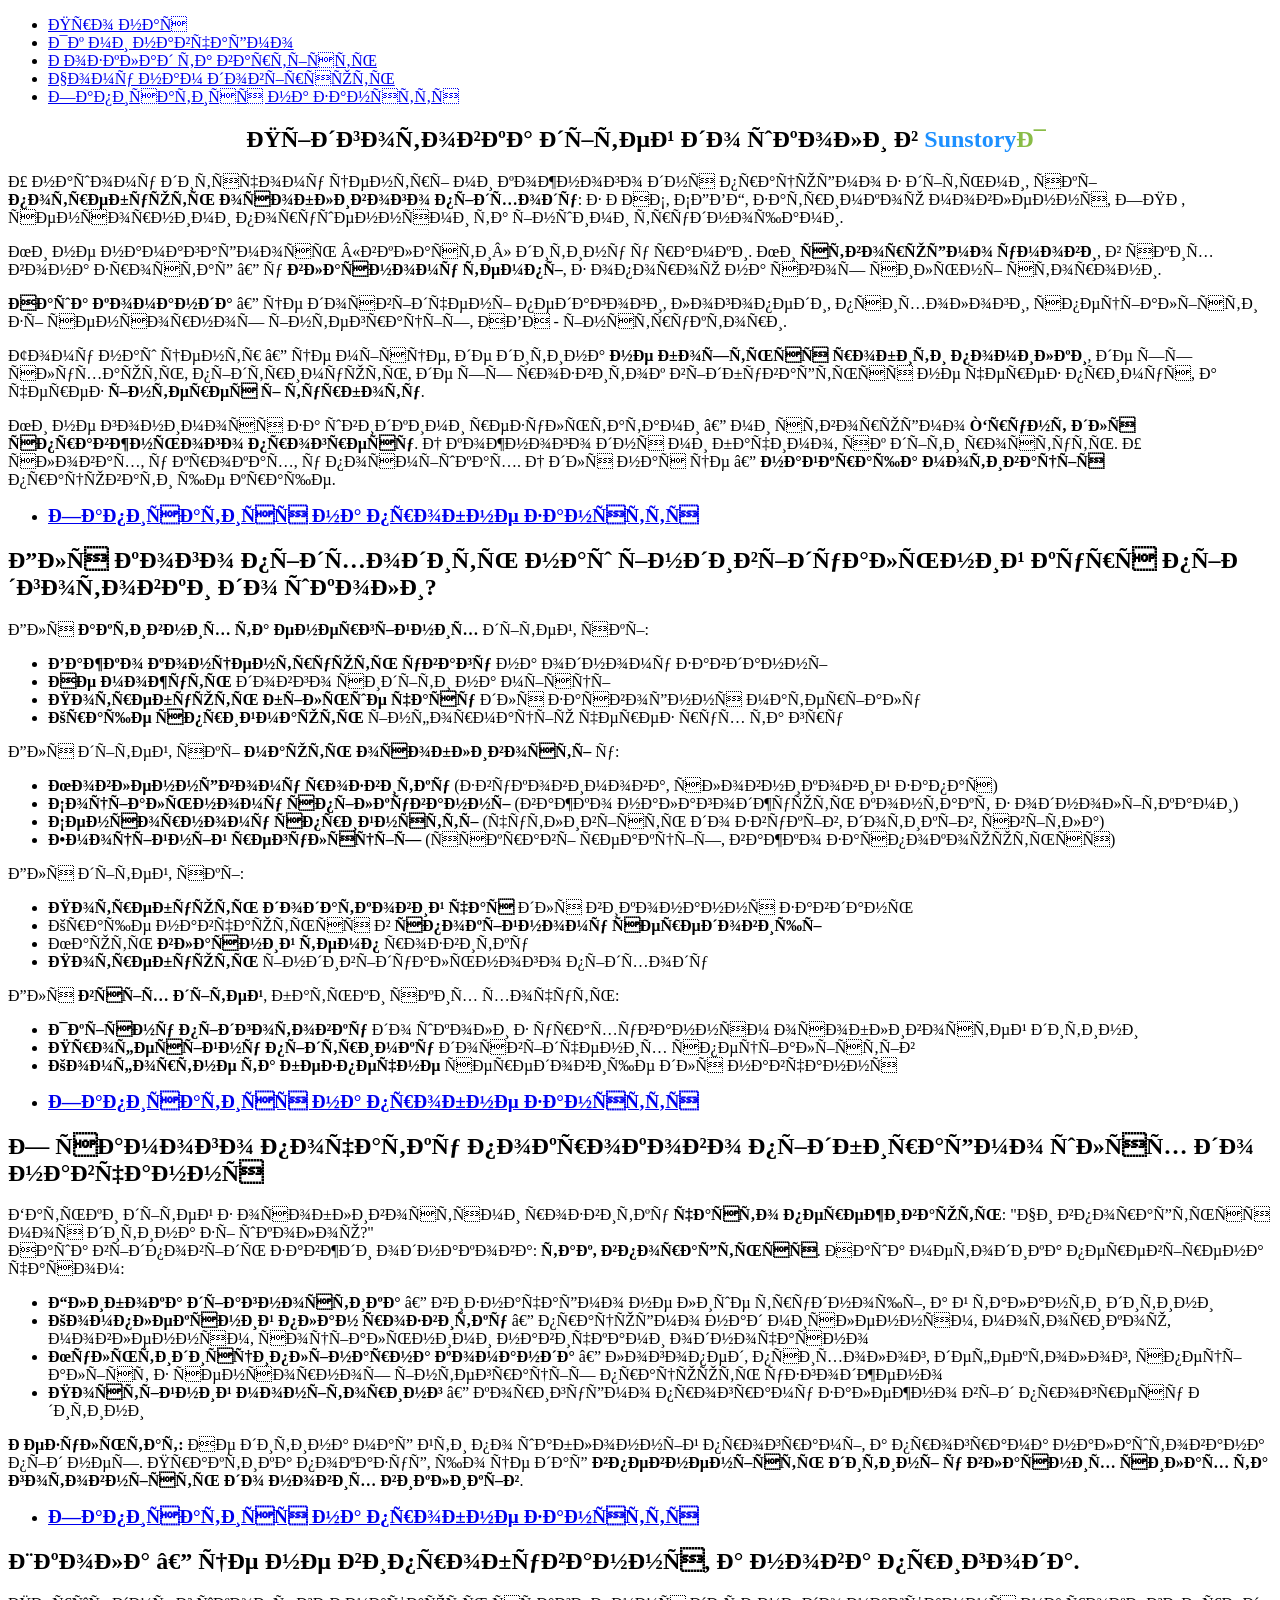
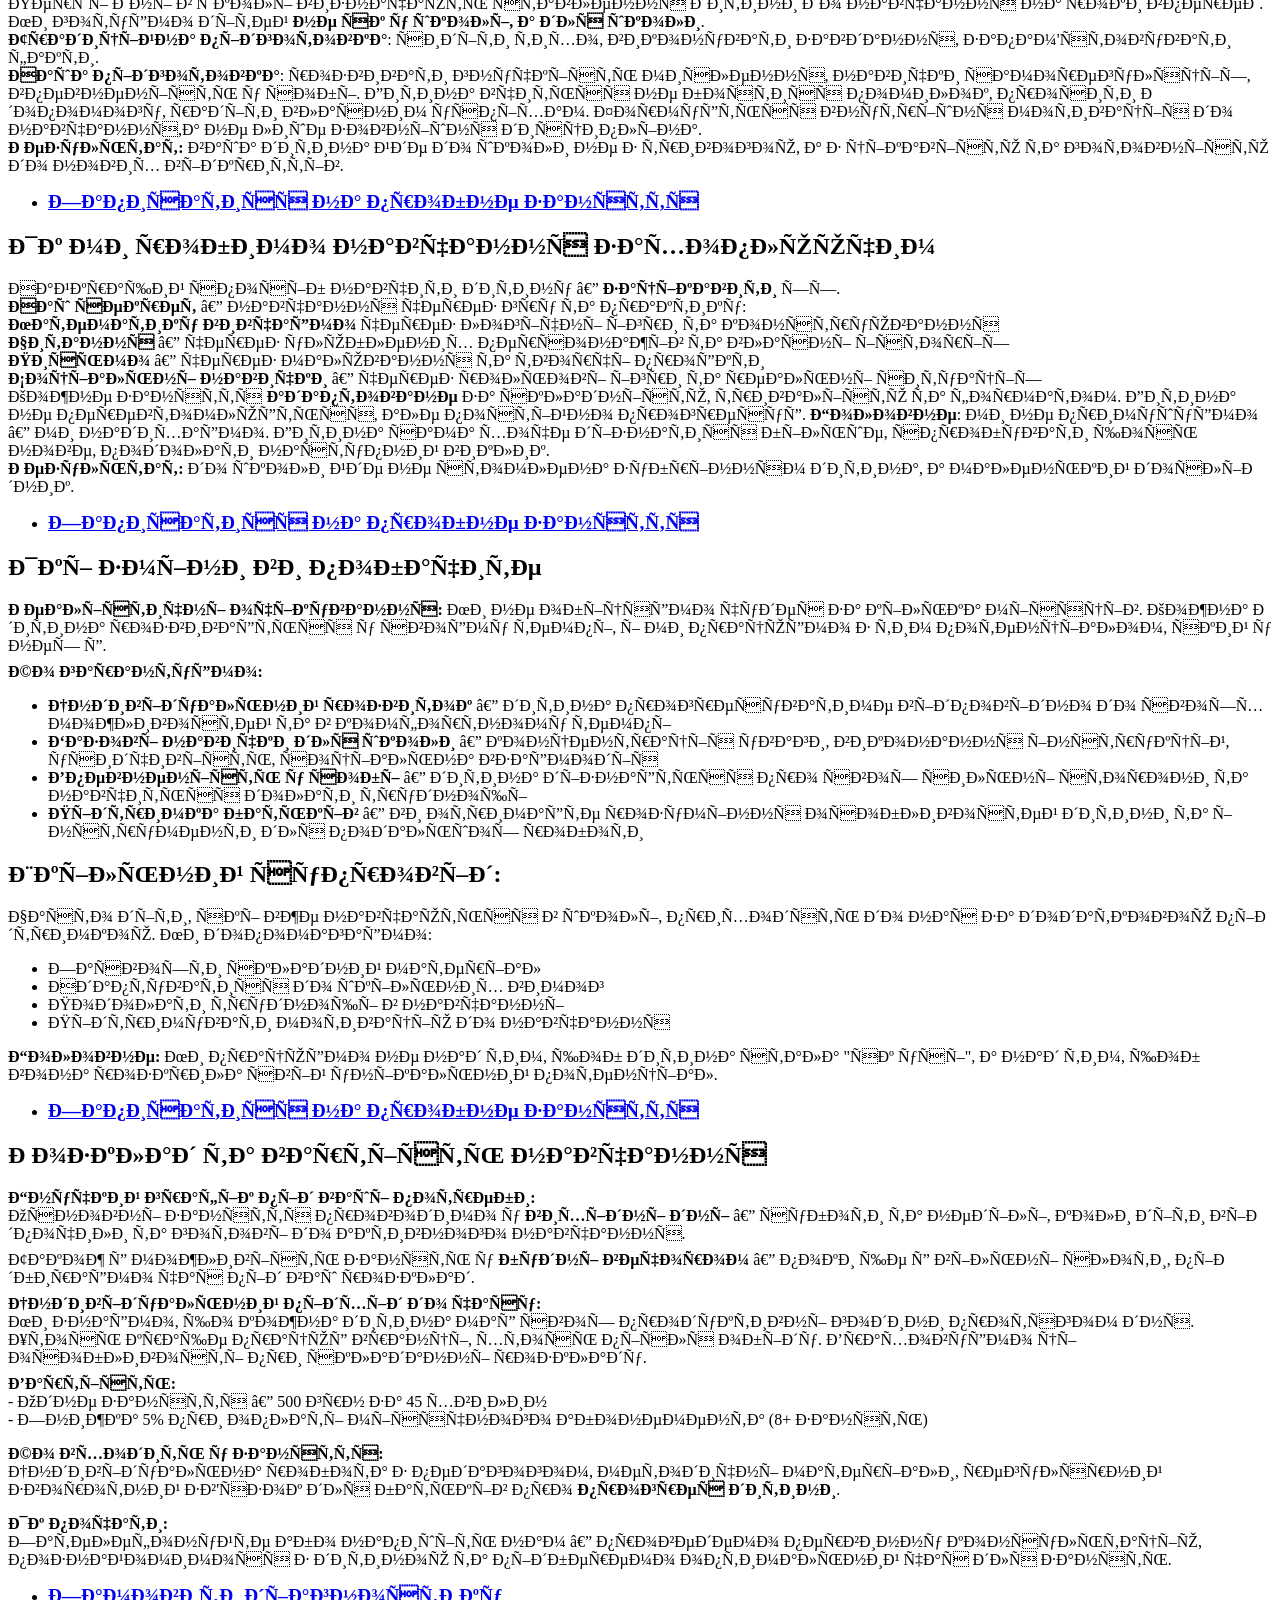
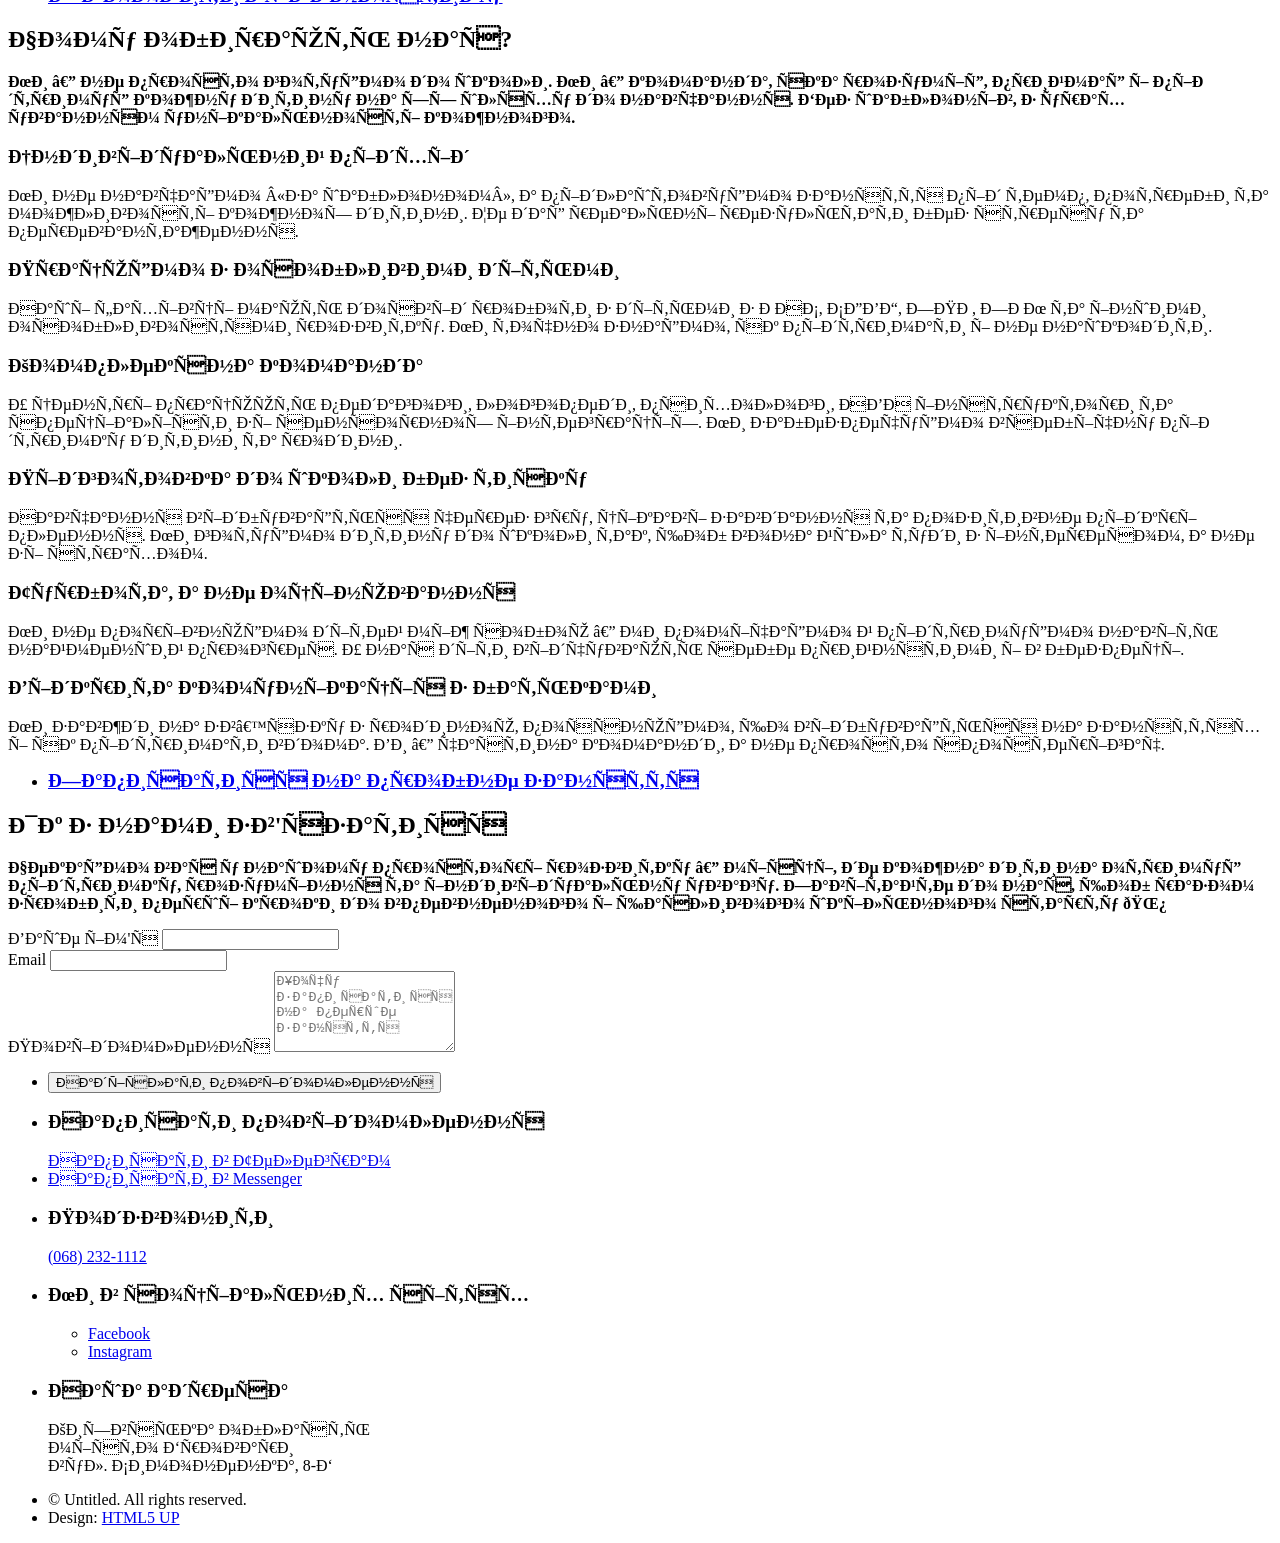
==== index.html @ a6c10669 "fix mistakes with button descr" ====
<!DOCTYPE HTML>
<!--
	Hyperspace by HTML5 UP
	html5up.net | @ajlkn
	Free for personal and commercial use under the CCA 3.0 license (html5up.net/license)
-->
<html lang="uk">
<!-- Meta Pixel Code -->
<script>
	!function (f, b, e, v, n, t, s) {
		if (f.fbq) return; n = f.fbq = function () {
			n.callMethod ?
				n.callMethod.apply(n, arguments) : n.queue.push(arguments)
		};
		if (!f._fbq) f._fbq = n; n.push = n; n.loaded = !0; n.version = '2.0';
		n.queue = []; t = b.createElement(e); t.async = !0;
		t.src = v; s = b.getElementsByTagName(e)[0];
		s.parentNode.insertBefore(t, s)
	}(window, document, 'script',
		'https://connect.facebook.net/en_US/fbevents.js');
	fbq('init', '692591963393295');
	fbq('track', 'PageView');
</script>
<noscript><img height="1" width="1" style="display:none"
		src="https://www.facebook.com/tr?id=692591963393295&ev=PageView&noscript=1" /></noscript>
<!-- End Meta Pixel Code -->

<head>
	<title>Підготовка до школи дітей з аутизмом в Броварах | Центр. Дитячий центр SunstoryЯ.</title>
	<meta charset="utf-8" />
	<meta name="viewport" content="width=device-width, initial-scale=1, user-scalable=no" />
	<meta name="facebook-domain-verification" content="6n9kugs1842g2v7ge57u28ul6voftm" />
	<meta name="google-site-verification" content="LkXhLECyDhfCwsTVkGlWOVCuEriMtrHVn7olurMsOeU" />
	<meta name="description"
		content="Підготовка до школи для дітей з РАС, СДВГ, ЗПР, ЗМР. Індивідуальний підхід, логопед, психолог, сенсорна інтеграція, АВА терапія. SunstoryЯ — розвиток без тиску.">
	<meta name="keywords"
		content="підготовка до школи, дитячий центр, РАС, СДВГ, ЗПР, ЗМР, сенсорна інтеграція, логопед, психолог,АВА терапія, особливі діти, розвиток дитини, інклюзивна освіта, SunstoryЯ">
	<meta name="robots" content="index, follow">
	<meta property="og:title" content="Підготовка до школи дітей з аутизмом в Броварах">
	<meta property="og:description"
		content="Підготовка до школи для дітей з РАС, СДВГ, ЗПР, ЗМР. Індивідуальний підхід">
	<meta property="og:image" content="URL_до_зображення">
	<meta property="og:url" content="URL_вашого_сайту">

	<link rel="icon" href="images/favicon1.ico" type="image/x-icon" />
	<link rel="stylesheet" href="assets/css/main.css" />
	<noscript>
		<link rel="stylesheet" href="assets/css/noscript.css" />
	</noscript>
</head>

<body class="is-preload">

	<!-- Sidebar -->
	<section id="sidebar">
		<div class="inner">
			<nav>
				<ul>
					<li><a href="#intro">Про нас</a></li>
					<li><a href="#one">Як ми навчаємо</a></li>
					<li><a href="#cost">Розклад та вартість</a></li>
					<li><a href="#two">Чому нам довіряють</a></li>
					<li><a href="#three">Записатися на заняття</a></li>


				</ul>
			</nav>
		</div>
	</section>

	<!-- Wrapper -->
	<div id="wrapper">

		<!-- Intro -->
		<section id="intro" class="wrapper style1 fullscreen fade-up">
			<div class="inner">
				<h1 style="text-align: center;">
					<i class="fas fa-puzzle-piece" style="color: #89bc46; margin-right: 0.5em;"></i>
					Підготовка дітей до школи в <span style="color: #1E90FF">Sunstory</span><span
						style="color: #89bc46;">Я</span>
				</h1>

				<p>У нашому дитячому центрі ми кожного дня працюємо з дітьми, які <strong>потребують особливого
						підходу</strong>: з РАС,
					СДВГ, затримкою мовлення, ЗПР, сенсорними порушеннями та іншими труднощами.</p>

				<p>Ми не намагаємось «вкласти» дитину у рамки. Ми <strong>створюємо
						умови</strong>, в яких вона зростає
					— у <strong>власному темпі</strong>, з опорою на свої сильні сторони.
				</p>

				<p><strong>Наша команда</strong> — це досвідчені педагоги, логопеди, психологи,
					спеціалісти зі сенсорної
					інтеграції, АВА - інструктори.</p>

				<p>Тому наш центр — це місце, де дитина <strong>не боїться робити
						помилки</strong>, де її слухають,
					підтримують, де її
					розвиток відбувається не через примус, а через <strong>інтерес і
						турботу</strong>.</p>

				<p>Ми не гонимося за швидкими результатами — ми створюємо <strong>ґрунт для
						справжнього
						прогресу</strong>. І кожного дня
					ми бачимо, як діти ростуть. У словах, у кроках, у посмішках. І для нас це — <strong>найкраща
						мотивація</strong>
					працювати ще краще.
				</p>

				<ul class="actions">
					<li style="width: 100%;"><a href="#contact_form" class="button scrolly" style="width: 100%"><strong
								style="font-size: larger;">Записатися на
								пробне заняття</strong></a></li>
				</ul>
			</div>
		</section>

		<!-- One -->
		<section id="one" class="wrapper style2 spotlights">
			<section>
				<a href="#descr_1" class="image"><img src="images/1.webp"
						alt="Зображені фахівець і дитина, підготовка до школи" data-position="center center" /></a>
				<div class="content" id="descr_1">
					<div class="inner">
						<h2>Для кого підходить наш індивідуальний курс підготовки до школи?</h2>
						<p style="margin: 0 0 0.5rem 0;"> Для <strong>активних та енергійних</strong> дітей, які:</p>
						<ul>
							<li><strong>Важко концентрують увагу</strong> на одному завданні</li>
							<li><strong>Не можуть</strong> довго сидіти на місці</li>
							<li><strong>Потребують більше часу</strong> для засвоєння матеріалу</li>
							<li><strong>Краще сприймають</strong> інформацію через рух та гру</li>
						</ul>
						<p style="margin: 0 0 0.5rem 0;"> Для дітей, які <strong>мають особливості </strong>у:</p>
						<ul>
							<li><strong>Мовленнєвому розвитку</strong> (звуковимова, словниковий запас)</li>
							<li><strong>Соціальному спілкуванні </strong>(важко налагоджують контакт з однолітками)</li>
							<li><strong>Сенсорному сприйнятті</strong> (чутливість до звуків, дотиків, світла)</li>
							<li><strong>Емоційній регуляції</strong> (яскраві реакції, важко заспокоюються)</li>
						</ul>
						<p style="margin: 0 0 0.5rem 0;"> Для дітей, які:</p>
						<ul>
							<li><strong>Потребують додатковий час</strong> для виконання завдань</li>
							<li>Краще навчаються в <strong>спокійному середовищі</strong></li>
							<li>Мають <strong>власний темп</strong> розвитку</li>
							<li><strong>Потребують</strong> індивідуального підходу</li>
						</ul>
						<p style="margin: 0 0 0.5rem 0;"> Для <strong>всіх дітей</strong>, батьки яких хочуть:</p>
						<ul>
							<li><strong>Якісну підготовку</strong> до школи з урахуванням особливостей дитини</li>
							<li><strong>Професійну підтримку</strong> досвідчених спеціалістів</li>
							<li><strong>Комфортне та безпечне</strong> середовище для навчання</li>
						</ul>
						<ul class="actions">
							<li style="width: 100%;"><a href="#contact_form" class="button scrolly"
									style="width: 100%"><strong style="font-size: larger;">Записатися на
										пробне заняття</strong></a></li>
						</ul>

					</div>
				</div>
			</section>
			<section>
				<a href="#descr_2" class="image"><img src="images/7.webp"
						alt="Зображені фахівець і дитина, підготовка до школи" data-position="center center" /></a>
				<div class="content" id="descr_2">
					<div class="inner">
						<h2>З самого початку покроково підбираємо шлях до навчання</h2>
						<p>Батьки дітей з особливостями розвитку <strong>часто переживають</strong>: "Чи впорається моя
							дитина зі школою?"<br>
							Наша відповідь завжди однакова:
							<strong>так, впорається</strong>. Наша методика перевірена часом:
						<ul>
							<li><strong>Глибока діагностика</strong> — визначаємо не лише труднощі, а й таланти дитини
							</li>
							<li><strong>Комплексний план розвитку</strong> — працюємо над мисленням, моторикою,
								мовленням, соціальними навичками одночасно</li>
							<li><strong>Мультидисциплінарна команда</strong> — логопед, психолог, дефектолог, спеціаліст
								з сенсорної
								інтеграції працюють узгоджено</li>
							<li><strong>Постійний моніторинг</strong> — коригуємо програму залежно від прогресу дитини
							</li>
						</ul>
						<strong>Результат:</strong> Не дитина має йти по шаблонній програмі, а програма налаштована під
						неї.
						Практика показує, що це дає <strong>впевненість дитині у власних силах та готовність до нових
							викликів</strong>.
						</p>
						<ul class="actions">
							<li style="width: 100%;"><a href="#contact_form" class="button scrolly"
									style="width: 100%"><strong style="font-size: larger;">Записатися на
										пробне заняття</strong></a></li>
						</ul>
					</div>
				</div>
			</section>
			<section>
				<a href="#descr_3" class="image"><img src="images/3.webp" alt="Фото хлопчика в школі за партою"
						data-position="center center" /></a>
				<div class="content" id="descr_3">
					<div class="inner">
						<h2>Школа — це не випробування, а нова пригода.</h2>
						<p>Перші дні в школі визначають ставлення дитини до навчання на роки вперед.<br>
							Ми готуємо дітей <strong>не як у школі, а для школи</strong>.<br>
							<strong>Традиційна підготовка</strong>: сидіти тихо, виконувати завдання, запам'ятовувати
							факти.<br>
							<strong>Наша підготовка</strong>: розвивати гнучкість мислення, навички саморегуляції,
							впевненість у собі. Дитина вчиться не боятися помилок, просити допомогу, радіти власним
							успіхам. Формується
							внутрішня мотивація до навчання,а не лише зовнішня дисципліна.<br>
							<strong>Результат: </strong>ваша дитина йде до школи не з тривогою, а з цікавістю та
							готовністю до нових відкриттів.
						</p>
						<ul class="actions">
							<li style="width: 100%;"><a href="#contact_form" class="button scrolly"
									style="width: 100%"><strong style="font-size: larger;">Записатися на
										пробне заняття</strong></a></li>
						</ul>
					</div>
				</div>
			</section>
			<section>
				<a href="#descr_4" class="image"><img src="images/pic08.webp" alt="Фото усміхненої дівчинки"
						data-position="top center" /></a>
				<div class="content" id="descr_4">
					<div class="inner">
						<h2>Як ми робимо навчання захоплюючим</h2>
						<p>Найкращий спосіб навчити дитину — <strong>зацікавити</strong> її.<br>
							<strong>Наш секрет</strong> — навчання через гру та практику:<br>
							<strong>Математику вивчаємо</strong> через логічні ігри та конструювання<br>
							<strong>Читання</strong> — через улюблених персонажів та власні історії<br>
							<strong>Письмо</strong> — через малювання та творчі проєкти<br>
							<strong>Соціальні навички</strong> — через рольові ігри та реальні ситуації<br>

							Кожне заняття <strong>адаптоване</strong> за складністю, тривалістю та форматом. Дитина не
							перевтомлюється,
							але постійно прогресує.
							<strong>Головне</strong>: ми не примушуємо — ми надихаємо. Дитина сама хоче дізнатися
							більше, спробувати щось
							нове, подолати наступний
							виклик.<br>
							<strong>Результат:</strong> до школи йде не стомлена зубрінням дитина, а маленький
							дослідник.
						</p>
						<ul class="actions">
							<li style="width: 100%;"><a href="#contact_form" class="button scrolly"
									style="width: 100%"><strong style="font-size: larger;">Записатися на
										пробне заняття</strong></a></li>
						</ul>
					</div>
				</div>
			</section>
			<section>
				<a href="#descr_5" class="image"><img src="images/5.webp"
						alt="Фото хлопчика, який конструюю з кубиків лего" data-position="center center" /></a>
				<div class="content" id="descr_5">
					<div class="inner">
						<h2>Які зміни ви побачите</h2>
						<p style="margin: 0 0 0.5rem 0;"><strong>Реалістичні очікування:</strong> Ми не обіцяємо чудес
							за кілька місяців. Кожна дитина
							розвивається у своєму
							темпі, і ми працюємо з тим потенціалом, який у неї є.</p>
						<p style="margin: 0 0 0.5rem 0;"><strong>Що гарантуємо:</strong></p>
						<ul>
							<li><strong>Індивідуальний розвиток</strong> — дитина прогресуватиме відповідно до своїх
								можливостей та в комфортному
								темпі</li>
							<li><strong>Базові навички для школи</strong> — концентрація уваги, виконання інструкцій,
								усидчивість, соціальна
								взаємодія</li>
							<li><strong>Впевненість у собі</strong> — дитина дізнається про свої сильні сторони та
								навчиться
								долати труднощі</li>
							<li><strong>Підтримка батьків</strong> — ви отримаєте розуміння особливостей дитини та
								інструменти для
								подальшої роботи</li>
						</ul>

						<h2><strong>Шкільний супровід:</strong></h2>
						<p style="margin: 0 0 0.5rem 0;">Часто діти, які вже навчаються в школі, приходять до нас за
							додатковою підтримкою. Ми
							допомагаємо:</p>
						<ul>
							<li>Засвоїти складний матеріал</li>
							<li>Адаптуватися до шкільних вимог</li>
							<li>Подолати труднощі в навчанні</li>
							<li>Підтримувати мотивацію до навчання</li>
						</ul>


						<p style="margin: 0 0 0.5rem 0;"><strong>Головне:</strong> Ми працюємо не над тим, щоб дитина
							стала "як усі", а над тим, щоб
							вона розкрила свій
							унікальний потенціал.</p>

						<ul class="actions">
							<li style="width: 100%;"><a href="#contact_form" class="button scrolly"
									style="width: 100%"><strong style="font-size: larger;">Записатися на
										пробне заняття</strong></a></li>
						</ul>
					</div>
				</div>
			</section>
			<section>
				<a href="#cost" class="image"><img src="images/9.webp"
						alt="Фото щасливої родини під час навчання за столом з книгою"
						data-position="center center" /></a>
				<div class="content" id="cost">
					<div class="inner">
						<h2>Розклад та вартість навчання</h2>
						<p style="margin: 0 0 0.5rem 0;"><strong>Гнучкий графік під ваші потреби:</strong><br>
							Основні заняття проводимо у <strong>вихідні дні</strong> — суботи та неділі, коли діти
							відпочили та готові до активного навчання.</p>
						<p style="margin: 0 0 0.5rem 0;">Також є можливість занять у <strong>будні вечором</strong> —
							поки ще є вільні слоти,
							підбираємо час під ваш розклад.
						</p>
						<p style="margin: 0 0 0.5rem 0;"><strong>Індивідуальний підхід до часу:</strong><br>
							Ми знаємо, що кожна дитина має свої продуктивні години протягом дня. Хтось краще працює
							вранці, хтось після обіду. Враховуємо ці особливості при складанні розкладу.</p>
						<p style="margin: 0 0 0.5rem 0;"><strong>Вартість:</strong><br>
							- Одне заняття — 500 грн за 45 хвилин<br>
							- Знижка 5% при оплаті місячного абонемента (8+ занять)<br>
						</p>
						<p><strong>Що входить у заняття:</strong><br>
							Індивідуальна робота з педагогом, методичні матеріали, регулярний зворотний зв'язок для
							батьків про <strong>прогрес дитини</strong>.
						</p>
						<p><strong>Як почати:</strong><br>
							Зателефонуйте або напишіть нам — проведемо первинну консультацію, познайомимося з дитиною
							та підберемо оптимальний час для занять.</p>

						<ul class="actions">
							<li style="width: 100%;"><a href="#contact_form" class="button scrolly"
									style="width: 100%"><strong style="font-size: larger;">Замовити
										діагностику</strong></a></li>
						</ul>
					</div>
				</div>
			</section>

		</section>

		<!-- Two -->
		<section id="two" class="wrapper style3 fade-up">
			<div class="inner">
				<h2>Чому обирають нас?</h2>
				<p><strong>Ми — не просто готуємо до школи. Ми — команда, яка розуміє, приймає і підтримує
						кожну дитину на її шляху до навчання. Без шаблонів, з урахуванням унікальності кожного.</strong>
				</p>
				<div class="features">
					<section>
						<span class="icon solid major fa-user-check"></span>
						<h3>Індивідуальний підхід</h3>
						<p>
							Ми не навчаємо «за шаблоном», а підлаштовуємо заняття під темп, потреби та можливості кожної
							дитини. Це дає реальні результати без стресу та перевантаження.
						</p>
					</section>
					<section>
						<span class="icon solid major fa-puzzle-piece"></span>
						<h3>Працюємо з особливими дітьми</h3>
						<p>
							Наші фахівці мають досвід роботи з дітьми з РАС, СДВГ, ЗПР, ЗРМ та іншими особливостями
							розвитку. Ми точно знаємо, як
							підтримати і не нашкодити.</p>
					</section>
					<section>
						<span class="icon solid major fa-users"></span>
						<h3>Комплексна команда</h3>
						<p>
							У центрі працюють педагоги, логопеди, психологи, АВА інструктори та спеціалісти зі сенсорної
							інтеграції.
							Ми забезпечуємо всебічну підтримку дитини та родини.</p>
					</section>
					<section>
						<span class="icon solid major fa-chalkboard-teacher"></span>
						<h3>Підготовка до школи без тиску</h3>
						<p>
							Навчання відбувається через гру, цікаві завдання та позитивне підкріплення. Ми готуємо
							дитину до школи так, щоб вона
							йшла туди з інтересом, а не зі страхом.</p>
					</section>
					<section>
						<span class="icon solid major fa-heart"></span>
						<h3>Турбота, а не оцінювання</h3>
						<p>
							Ми не порівнюємо дітей між собою — ми помічаємо й підтримуємо навіть найменший прогрес. У
							нас діти відчувають себе
							прийнятими і в безпеці.</p>
					</section>
					<section>
						<span class="icon major fa-comments"></span>
						<h3>Відкрита комунікація з батьками</h3>
						<p>
							Ми завжди на зв’язку з родиною, пояснюємо, що відбувається на заняттях і як підтримати
							вдома. Ви — частина команди, а не просто спостерігач.</p>
					</section>
				</div>
				<ul class="actions">
					<li style="width: 100%;"><a href="#contact_form" class="button scrolly" style="width: 100%"><strong
								style="font-size: larger;">Записатися на
								пробне заняття</strong></a></li>
				</ul>
			</div>
		</section>

		<!-- Three -->
		<section id="three" class="wrapper style1 fade-up">
			<div class="inner">
				<h2>Як з нами зв'язатися</h2>
				<p><strong>Чекаємо вас у нашому просторі розвитку — місці, де кожна дитина отримує підтримку, розуміння
						та індивідуальну увагу. Завітайте до нас, щоб разом зробити перші кроки до впевненого і
						щасливого шкільного старту
						🌿</strong></p>
				<div class="split style1">
					<section>
						<form id="contact_form" action="https://formspree.io/f/mkgbjgry" method="POST">
							<div class="fields">
								<div class="field half">
									<label for="name">Ваше ім'я</label>
									<input type="text" name="name" id="name" required />
								</div>
								<div class="field half">
									<label for="email">Email</label>
									<input type="email" name="email" id="email" required />
								</div>
								<div class="field">
									<label for="message">Повідомлення</label>
									<textarea name="message" id="message" rows="5"
										placeholder="Хочу записатися на перше заняття" required></textarea>
								</div>
							</div>
							<ul class="actions">
								<li><button type="submit" class="button submit">Надіслати
										повідомлення</button></li>
							</ul>
						</form>
					</section>

					<section>
						<ul class="contact">


							<li style="width: 100%;">
								<h3>Написати повідомлення </h3>
								<a href="https://t.me/sunstorij" style="width: 100%;" class="button scrolly"
									target="_blank" rel="noopener noreferrer" onclick="fbq('track', 'Contact');">
									Написати в Телеграм
								</a>

							</li>
							<li style="width: 100%;"><a href="https://m.me/sunstorij" style="width: 100%;"
									class="button scrolly" target="_blank" rel="noopener noreferrer"
									onclick="fbq('track', 'Contact');">
									Написати в Messenger
								</a>
							</li>
							<li style="width: 100%;">
								<h3>Подзвонити</h3>
								<a href="tel:+380682321112" style="width: 100%;" class="button scrolly"
									onclick="fbq('track', 'Contact')" title="Натисніть для дзвінка">(068)
									232-1112</a>

							</li>
							<li>
								<h3>Ми в соціальних сітях</h3>
								<ul class="icons">
									<li>
										<a href="https://www.facebook.com/profile.php?id=61576011276529"
											class="icon brands fa-facebook-f" target="_blank" rel="noopener noreferrer">
											<span class="label">Facebook</span>
										</a>
									</li>
									<li>
										<a href="https://www.instagram.com/sunstoryj/" class="icon brands fa-instagram"
											target="_blank" rel="noopener noreferrer">
											<span class="label">Instagram</span>
										</a>
									</li>


								</ul>
							</li>
							<li>
								<h3>Наша адреса</h3>
								<span>Київська область<br />
									місто Бровари<br />
									вул. Симоненка, 8-Б</span>
							</li>
						</ul>
					</section>
				</div>
			</div>
		</section>


	</div>

	<!-- Footer -->
	<footer id="footer" class="wrapper style1-alt">
		<div class="inner">
			<ul class="menu">
				<li>&copy; Untitled. All rights reserved.</li>
				<li>Design: <a href="http://html5up.net">HTML5 UP</a></li>
			</ul>
		</div>
	</footer>

	<!-- Scripts -->
	<script src="assets/js/jquery.min.js"></script>
	<script src="assets/js/jquery.scrollex.min.js"></script>
	<script src="assets/js/jquery.scrolly.min.js"></script>
	<script src="assets/js/browser.min.js"></script>
	<script src="assets/js/breakpoints.min.js"></script>
	<script src="assets/js/util.js"></script>
	<script src="assets/js/main.js"></script>

</body>

</html>
---- assets/css/main.css ----
@import url(fontawesome-all.min.css);

/*
	Hyperspace by HTML5 UP
	html5up.net | @ajlkn
	Free for personal and commercial use under the CCA 3.0 license (html5up.net/license)
*/

html, body, div, span, applet, object,
iframe, h1, h2, h3, h4, h5, h6, p, blockquote,
pre, a, abbr, acronym, address, big, cite,
code, del, dfn, em, img, ins, kbd, q, s, samp,
small, strike, strong, sub, sup, tt, var, b,
u, i, center, dl, dt, dd, ol, ul, li, fieldset,
form, label, legend, table, caption, tbody,
tfoot, thead, tr, th, td, article, aside,
canvas, details, embed, figure, figcaption,
footer, header, hgroup, menu, nav, output, ruby,
section, summary, time, mark, audio, video {
	margin: 0;
	padding: 0;
	border: 0;
	font-size: 100%;
	font: inherit;
	vertical-align: baseline;}

article, aside, details, figcaption, figure,
footer, header, hgroup, menu, nav, section {
	display: block;}

body {
	line-height: 1;
}

ol, ul {
	list-style: none;
}

blockquote, q {
	quotes: none;
}

	blockquote:before, blockquote:after, q:before, q:after {
		content: '';
		content: none;
	}

table {
	border-collapse: collapse;
	border-spacing: 0;
}

body {
	-webkit-text-size-adjust: none;
}

mark {
	background-color: transparent;
	color: inherit;
}

input::-moz-focus-inner {
	border: 0;
	padding: 0;
}

input, select, textarea {
	-moz-appearance: none;
	-webkit-appearance: none;
	-ms-appearance: none;
	appearance: none;
}

/* Basic */

	@-ms-viewport {
		width: device-width;
	}

	body {
		-ms-overflow-style: scrollbar;
	}

	@media screen and (max-width: 480px) {

		html, body {
			min-width: 320px;
		}

	}

	html {
		box-sizing: border-box;
	}

	*, *:before, *:after {
		box-sizing: inherit;
	}

	body {
		background: #312450;
	}

		body.is-preload *, body.is-preload *:before, body.is-preload *:after {
			-moz-animation: none !important;
			-webkit-animation: none !important;
			-ms-animation: none !important;
			animation: none !important;
			-moz-transition: none !important;
			-webkit-transition: none !important;
			-ms-transition: none !important;
			transition: none !important;
		}

/* Type */

	body, input, select, textarea {
		color: rgba(255, 255, 255, 0.55);
		font-family: Arial, Helvetica, sans-serif;
		font-size: 16.5pt;
		font-weight: normal;
		line-height: 1.75;
	}

		@media screen and (max-width: 1680px) {

			body, input, select, textarea {
				font-size: 13pt;
			}

		}

		@media screen and (max-width: 1280px) {

			body, input, select, textarea {
				font-size: 12pt;
			}

		}

		@media screen and (max-width: 360px) {

			body, input, select, textarea {
				font-size: 11pt;
			}

		}

	a {
		-moz-transition: color 0.2s ease, border-bottom-color 0.2s ease;
		-webkit-transition: color 0.2s ease, border-bottom-color 0.2s ease;
		-ms-transition: color 0.2s ease, border-bottom-color 0.2s ease;
		transition: color 0.2s ease, border-bottom-color 0.2s ease;
		border-bottom: dotted 1px rgba(255, 255, 255, 0.35);
		color: inherit;
		text-decoration: none;
	}

		a:hover {
			border-bottom-color: transparent;
			color: #ffffff;
		}

	strong, b {
		color: #ffffff;
		font-weight: bold;
	}

	em, i {
		font-style: italic;
	}

	p {
		margin: 0 0 2em 0;
	}

	h1, h2, h3, h4, h5, h6 {
		color: #ffffff;
		font-weight: bold;
		line-height: 1.5;
		margin: 0 0 0.5em 0;
	}

		h1 a, h2 a, h3 a, h4 a, h5 a, h6 a {
			color: inherit;
			text-decoration: none;
		}

	h1 {
		font-size: 2.75em;
	}

		h1.major {
			margin: 0 0 1.3em 0;
			position: relative;
			padding-bottom: 0.35em;
		}

			h1.major:after {
				background-image: -moz-linear-gradient(to right, #5e42a6, #b74e91);
				background-image: -webkit-linear-gradient(to right, #5e42a6, #b74e91);
				background-image: -ms-linear-gradient(to right, #5e42a6, #b74e91);
				background-image: linear-gradient(to right, #5e42a6, #b74e91);
				-moz-transition: max-width 0.2s ease;
				-webkit-transition: max-width 0.2s ease;
				-ms-transition: max-width 0.2s ease;
				transition: max-width 0.2s ease;
				border-radius: 0.2em;
				bottom: 0;
				content: '';
				height: 0.05em;
				position: absolute;
				right: 0;
				width: 100%;
			}

	h2 {
		font-size: 1.75em;
	}

	h3 {
		font-size: 1.1em;
	}

	h4 {
		font-size: 1em;
	}

	h5 {
		font-size: 0.8em;
	}

	h6 {
		font-size: 0.6em;
	}

	@media screen and (max-width: 736px) {

		h1 {
			font-size: 2em;
		}

		h2 {
			font-size: 1.25em;
		}

		h3 {
			font-size: 1em;
		}

		h4 {
			font-size: 0.8em;
		}

		h5 {
			font-size: 0.6em;
		}

		h6 {
			font-size: 0.6em;
		}

	}

	sub {
		font-size: 0.8em;
		position: relative;
		top: 0.5em;
	}

	sup {
		font-size: 0.8em;
		position: relative;
		top: -0.5em;
	}

	blockquote {
		border-left: solid 4px rgba(255, 255, 255, 0.15);
		font-style: italic;
		margin: 0 0 2em 0;
		padding: 0.5em 0 0.5em 2em;
	}

	code {
		background: rgba(255, 255, 255, 0.05);
		border-radius: 0.25em;
		border: solid 1px rgba(255, 255, 255, 0.15);
		font-family: "Courier New", monospace;
		font-size: 0.9em;
		margin: 0 0.25em;
		padding: 0.25em 0.65em;
	}

	pre {
		-webkit-overflow-scrolling: touch;
		font-family: "Courier New", monospace;
		font-size: 0.9em;
		margin: 0 0 2em 0;
	}

		pre code {
			display: block;
			line-height: 1.75em;
			padding: 1em 1.5em;
			overflow-x: auto;
		}

	hr {
		border: 0;
		border-bottom: solid 1px rgba(255, 255, 255, 0.15);
		margin: 2em 0;
	}

		hr.major {
			margin: 3em 0;
		}

	.align-left {
		text-align: left;
	}

	.align-center {
		text-align: center;
	}

	.align-right {
		text-align: right;
	}

/* Row */

	.row {
		display: flex;
		flex-wrap: wrap;
		box-sizing: border-box;
		align-items: stretch;
	}

		.row > * {
			box-sizing: border-box;
		}

		.row.gtr-uniform > * > :last-child {
			margin-bottom: 0;
		}

		.row.aln-left {
			justify-content: flex-start;
		}

		.row.aln-center {
			justify-content: center;
		}

		.row.aln-right {
			justify-content: flex-end;
		}

		.row.aln-top {
			align-items: flex-start;
		}

		.row.aln-middle {
			align-items: center;
		}

		.row.aln-bottom {
			align-items: flex-end;
		}

		.row > .imp {
			order: -1;
		}

		.row > .col-1 {
			width: 8.33333%;
		}

		.row > .off-1 {
			margin-left: 8.33333%;
		}

		.row > .col-2 {
			width: 16.66667%;
		}

		.row > .off-2 {
			margin-left: 16.66667%;
		}

		.row > .col-3 {
			width: 25%;
		}

		.row > .off-3 {
			margin-left: 25%;
		}

		.row > .col-4 {
			width: 33.33333%;
		}

		.row > .off-4 {
			margin-left: 33.33333%;
		}

		.row > .col-5 {
			width: 41.66667%;
		}

		.row > .off-5 {
			margin-left: 41.66667%;
		}

		.row > .col-6 {
			width: 50%;
		}

		.row > .off-6 {
			margin-left: 50%;
		}

		.row > .col-7 {
			width: 58.33333%;
		}

		.row > .off-7 {
			margin-left: 58.33333%;
		}

		.row > .col-8 {
			width: 66.66667%;
		}

		.row > .off-8 {
			margin-left: 66.66667%;
		}

		.row > .col-9 {
			width: 75%;
		}

		.row > .off-9 {
			margin-left: 75%;
		}

		.row > .col-10 {
			width: 83.33333%;
		}

		.row > .off-10 {
			margin-left: 83.33333%;
		}

		.row > .col-11 {
			width: 91.66667%;
		}

		.row > .off-11 {
			margin-left: 91.66667%;
		}

		.row > .col-12 {
			width: 100%;
		}

		.row > .off-12 {
			margin-left: 100%;
		}

		.row.gtr-0 {
			margin-top: 0;
			margin-left: 0em;
		}

			.row.gtr-0 > * {
				padding: 0 0 0 0em;
			}

			.row.gtr-0.gtr-uniform {
				margin-top: 0em;
			}

				.row.gtr-0.gtr-uniform > * {
					padding-top: 0em;
				}

		.row.gtr-25 {
			margin-top: 0;
			margin-left: -0.375em;
		}

			.row.gtr-25 > * {
				padding: 0 0 0 0.375em;
			}

			.row.gtr-25.gtr-uniform {
				margin-top: -0.375em;
			}

				.row.gtr-25.gtr-uniform > * {
					padding-top: 0.375em;
				}

		.row.gtr-50 {
			margin-top: 0;
			margin-left: -0.75em;
		}

			.row.gtr-50 > * {
				padding: 0 0 0 0.75em;
			}

			.row.gtr-50.gtr-uniform {
				margin-top: -0.75em;
			}

				.row.gtr-50.gtr-uniform > * {
					padding-top: 0.75em;
				}

		.row {
			margin-top: 0;
			margin-left: -1.5em;
		}

			.row > * {
				padding: 0 0 0 1.5em;
			}

			.row.gtr-uniform {
				margin-top: -1.5em;
			}

				.row.gtr-uniform > * {
					padding-top: 1.5em;
				}

		.row.gtr-150 {
			margin-top: 0;
			margin-left: -2.25em;
		}

			.row.gtr-150 > * {
				padding: 0 0 0 2.25em;
			}

			.row.gtr-150.gtr-uniform {
				margin-top: -2.25em;
			}

				.row.gtr-150.gtr-uniform > * {
					padding-top: 2.25em;
				}

		.row.gtr-200 {
			margin-top: 0;
			margin-left: -3em;
		}

			.row.gtr-200 > * {
				padding: 0 0 0 3em;
			}

			.row.gtr-200.gtr-uniform {
				margin-top: -3em;
			}

				.row.gtr-200.gtr-uniform > * {
					padding-top: 3em;
				}

		@media screen and (max-width: 1680px) {

			.row {
				display: flex;
				flex-wrap: wrap;
				box-sizing: border-box;
				align-items: stretch;
			}

				.row > * {
					box-sizing: border-box;
				}

				.row.gtr-uniform > * > :last-child {
					margin-bottom: 0;
				}

				.row.aln-left {
					justify-content: flex-start;
				}

				.row.aln-center {
					justify-content: center;
				}

				.row.aln-right {
					justify-content: flex-end;
				}

				.row.aln-top {
					align-items: flex-start;
				}

				.row.aln-middle {
					align-items: center;
				}

				.row.aln-bottom {
					align-items: flex-end;
				}

				.row > .imp-xlarge {
					order: -1;
				}

				.row > .col-1-xlarge {
					width: 8.33333%;
				}

				.row > .off-1-xlarge {
					margin-left: 8.33333%;
				}

				.row > .col-2-xlarge {
					width: 16.66667%;
				}

				.row > .off-2-xlarge {
					margin-left: 16.66667%;
				}

				.row > .col-3-xlarge {
					width: 25%;
				}

				.row > .off-3-xlarge {
					margin-left: 25%;
				}

				.row > .col-4-xlarge {
					width: 33.33333%;
				}

				.row > .off-4-xlarge {
					margin-left: 33.33333%;
				}

				.row > .col-5-xlarge {
					width: 41.66667%;
				}

				.row > .off-5-xlarge {
					margin-left: 41.66667%;
				}

				.row > .col-6-xlarge {
					width: 50%;
				}

				.row > .off-6-xlarge {
					margin-left: 50%;
				}

				.row > .col-7-xlarge {
					width: 58.33333%;
				}

				.row > .off-7-xlarge {
					margin-left: 58.33333%;
				}

				.row > .col-8-xlarge {
					width: 66.66667%;
				}

				.row > .off-8-xlarge {
					margin-left: 66.66667%;
				}

				.row > .col-9-xlarge {
					width: 75%;
				}

				.row > .off-9-xlarge {
					margin-left: 75%;
				}

				.row > .col-10-xlarge {
					width: 83.33333%;
				}

				.row > .off-10-xlarge {
					margin-left: 83.33333%;
				}

				.row > .col-11-xlarge {
					width: 91.66667%;
				}

				.row > .off-11-xlarge {
					margin-left: 91.66667%;
				}

				.row > .col-12-xlarge {
					width: 100%;
				}

				.row > .off-12-xlarge {
					margin-left: 100%;
				}

				.row.gtr-0 {
					margin-top: 0;
					margin-left: 0em;
				}

					.row.gtr-0 > * {
						padding: 0 0 0 0em;
					}

					.row.gtr-0.gtr-uniform {
						margin-top: 0em;
					}

						.row.gtr-0.gtr-uniform > * {
							padding-top: 0em;
						}

				.row.gtr-25 {
					margin-top: 0;
					margin-left: -0.375em;
				}

					.row.gtr-25 > * {
						padding: 0 0 0 0.375em;
					}

					.row.gtr-25.gtr-uniform {
						margin-top: -0.375em;
					}

						.row.gtr-25.gtr-uniform > * {
							padding-top: 0.375em;
						}

				.row.gtr-50 {
					margin-top: 0;
					margin-left: -0.75em;
				}

					.row.gtr-50 > * {
						padding: 0 0 0 0.75em;
					}

					.row.gtr-50.gtr-uniform {
						margin-top: -0.75em;
					}

						.row.gtr-50.gtr-uniform > * {
							padding-top: 0.75em;
						}

				.row {
					margin-top: 0;
					margin-left: -1.5em;
				}

					.row > * {
						padding: 0 0 0 1.5em;
					}

					.row.gtr-uniform {
						margin-top: -1.5em;
					}

						.row.gtr-uniform > * {
							padding-top: 1.5em;
						}

				.row.gtr-150 {
					margin-top: 0;
					margin-left: -2.25em;
				}

					.row.gtr-150 > * {
						padding: 0 0 0 2.25em;
					}

					.row.gtr-150.gtr-uniform {
						margin-top: -2.25em;
					}

						.row.gtr-150.gtr-uniform > * {
							padding-top: 2.25em;
						}

				.row.gtr-200 {
					margin-top: 0;
					margin-left: -3em;
				}

					.row.gtr-200 > * {
						padding: 0 0 0 3em;
					}

					.row.gtr-200.gtr-uniform {
						margin-top: -3em;
					}

						.row.gtr-200.gtr-uniform > * {
							padding-top: 3em;
						}

		}

		@media screen and (max-width: 1280px) {

			.row {
				display: flex;
				flex-wrap: wrap;
				box-sizing: border-box;
				align-items: stretch;
			}

				.row > * {
					box-sizing: border-box;
				}

				.row.gtr-uniform > * > :last-child {
					margin-bottom: 0;
				}

				.row.aln-left {
					justify-content: flex-start;
				}

				.row.aln-center {
					justify-content: center;
				}

				.row.aln-right {
					justify-content: flex-end;
				}

				.row.aln-top {
					align-items: flex-start;
				}

				.row.aln-middle {
					align-items: center;
				}

				.row.aln-bottom {
					align-items: flex-end;
				}

				.row > .imp-large {
					order: -1;
				}

				.row > .col-1-large {
					width: 8.33333%;
				}

				.row > .off-1-large {
					margin-left: 8.33333%;
				}

				.row > .col-2-large {
					width: 16.66667%;
				}

				.row > .off-2-large {
					margin-left: 16.66667%;
				}

				.row > .col-3-large {
					width: 25%;
				}

				.row > .off-3-large {
					margin-left: 25%;
				}

				.row > .col-4-large {
					width: 33.33333%;
				}

				.row > .off-4-large {
					margin-left: 33.33333%;
				}

				.row > .col-5-large {
					width: 41.66667%;
				}

				.row > .off-5-large {
					margin-left: 41.66667%;
				}

				.row > .col-6-large {
					width: 50%;
				}

				.row > .off-6-large {
					margin-left: 50%;
				}

				.row > .col-7-large {
					width: 58.33333%;
				}

				.row > .off-7-large {
					margin-left: 58.33333%;
				}

				.row > .col-8-large {
					width: 66.66667%;
				}

				.row > .off-8-large {
					margin-left: 66.66667%;
				}

				.row > .col-9-large {
					width: 75%;
				}

				.row > .off-9-large {
					margin-left: 75%;
				}

				.row > .col-10-large {
					width: 83.33333%;
				}

				.row > .off-10-large {
					margin-left: 83.33333%;
				}

				.row > .col-11-large {
					width: 91.66667%;
				}

				.row > .off-11-large {
					margin-left: 91.66667%;
				}

				.row > .col-12-large {
					width: 100%;
				}

				.row > .off-12-large {
					margin-left: 100%;
				}

				.row.gtr-0 {
					margin-top: 0;
					margin-left: 0em;
				}

					.row.gtr-0 > * {
						padding: 0 0 0 0em;
					}

					.row.gtr-0.gtr-uniform {
						margin-top: 0em;
					}

						.row.gtr-0.gtr-uniform > * {
							padding-top: 0em;
						}

				.row.gtr-25 {
					margin-top: 0;
					margin-left: -0.375em;
				}

					.row.gtr-25 > * {
						padding: 0 0 0 0.375em;
					}

					.row.gtr-25.gtr-uniform {
						margin-top: -0.375em;
					}

						.row.gtr-25.gtr-uniform > * {
							padding-top: 0.375em;
						}

				.row.gtr-50 {
					margin-top: 0;
					margin-left: -0.75em;
				}

					.row.gtr-50 > * {
						padding: 0 0 0 0.75em;
					}

					.row.gtr-50.gtr-uniform {
						margin-top: -0.75em;
					}

						.row.gtr-50.gtr-uniform > * {
							padding-top: 0.75em;
						}

				.row {
					margin-top: 0;
					margin-left: -1.5em;
				}

					.row > * {
						padding: 0 0 0 1.5em;
					}

					.row.gtr-uniform {
						margin-top: -1.5em;
					}

						.row.gtr-uniform > * {
							padding-top: 1.5em;
						}

				.row.gtr-150 {
					margin-top: 0;
					margin-left: -2.25em;
				}

					.row.gtr-150 > * {
						padding: 0 0 0 2.25em;
					}

					.row.gtr-150.gtr-uniform {
						margin-top: -2.25em;
					}

						.row.gtr-150.gtr-uniform > * {
							padding-top: 2.25em;
						}

				.row.gtr-200 {
					margin-top: 0;
					margin-left: -3em;
				}

					.row.gtr-200 > * {
						padding: 0 0 0 3em;
					}

					.row.gtr-200.gtr-uniform {
						margin-top: -3em;
					}

						.row.gtr-200.gtr-uniform > * {
							padding-top: 3em;
						}

		}

		@media screen and (max-width: 980px) {

			.row {
				display: flex;
				flex-wrap: wrap;
				box-sizing: border-box;
				align-items: stretch;
			}

				.row > * {
					box-sizing: border-box;
				}

				.row.gtr-uniform > * > :last-child {
					margin-bottom: 0;
				}

				.row.aln-left {
					justify-content: flex-start;
				}

				.row.aln-center {
					justify-content: center;
				}

				.row.aln-right {
					justify-content: flex-end;
				}

				.row.aln-top {
					align-items: flex-start;
				}

				.row.aln-middle {
					align-items: center;
				}

				.row.aln-bottom {
					align-items: flex-end;
				}

				.row > .imp-medium {
					order: -1;
				}

				.row > .col-1-medium {
					width: 8.33333%;
				}

				.row > .off-1-medium {
					margin-left: 8.33333%;
				}

				.row > .col-2-medium {
					width: 16.66667%;
				}

				.row > .off-2-medium {
					margin-left: 16.66667%;
				}

				.row > .col-3-medium {
					width: 25%;
				}

				.row > .off-3-medium {
					margin-left: 25%;
				}

				.row > .col-4-medium {
					width: 33.33333%;
				}

				.row > .off-4-medium {
					margin-left: 33.33333%;
				}

				.row > .col-5-medium {
					width: 41.66667%;
				}

				.row > .off-5-medium {
					margin-left: 41.66667%;
				}

				.row > .col-6-medium {
					width: 50%;
				}

				.row > .off-6-medium {
					margin-left: 50%;
				}

				.row > .col-7-medium {
					width: 58.33333%;
				}

				.row > .off-7-medium {
					margin-left: 58.33333%;
				}

				.row > .col-8-medium {
					width: 66.66667%;
				}

				.row > .off-8-medium {
					margin-left: 66.66667%;
				}

				.row > .col-9-medium {
					width: 75%;
				}

				.row > .off-9-medium {
					margin-left: 75%;
				}

				.row > .col-10-medium {
					width: 83.33333%;
				}

				.row > .off-10-medium {
					margin-left: 83.33333%;
				}

				.row > .col-11-medium {
					width: 91.66667%;
				}

				.row > .off-11-medium {
					margin-left: 91.66667%;
				}

				.row > .col-12-medium {
					width: 100%;
				}

				.row > .off-12-medium {
					margin-left: 100%;
				}

				.row.gtr-0 {
					margin-top: 0;
					margin-left: 0em;
				}

					.row.gtr-0 > * {
						padding: 0 0 0 0em;
					}

					.row.gtr-0.gtr-uniform {
						margin-top: 0em;
					}

						.row.gtr-0.gtr-uniform > * {
							padding-top: 0em;
						}

				.row.gtr-25 {
					margin-top: 0;
					margin-left: -0.375em;
				}

					.row.gtr-25 > * {
						padding: 0 0 0 0.375em;
					}

					.row.gtr-25.gtr-uniform {
						margin-top: -0.375em;
					}

						.row.gtr-25.gtr-uniform > * {
							padding-top: 0.375em;
						}

				.row.gtr-50 {
					margin-top: 0;
					margin-left: -0.75em;
				}

					.row.gtr-50 > * {
						padding: 0 0 0 0.75em;
					}

					.row.gtr-50.gtr-uniform {
						margin-top: -0.75em;
					}

						.row.gtr-50.gtr-uniform > * {
							padding-top: 0.75em;
						}

				.row {
					margin-top: 0;
					margin-left: -1.5em;
				}

					.row > * {
						padding: 0 0 0 1.5em;
					}

					.row.gtr-uniform {
						margin-top: -1.5em;
					}

						.row.gtr-uniform > * {
							padding-top: 1.5em;
						}

				.row.gtr-150 {
					margin-top: 0;
					margin-left: -2.25em;
				}

					.row.gtr-150 > * {
						padding: 0 0 0 2.25em;
					}

					.row.gtr-150.gtr-uniform {
						margin-top: -2.25em;
					}

						.row.gtr-150.gtr-uniform > * {
							padding-top: 2.25em;
						}

				.row.gtr-200 {
					margin-top: 0;
					margin-left: -3em;
				}

					.row.gtr-200 > * {
						padding: 0 0 0 3em;
					}

					.row.gtr-200.gtr-uniform {
						margin-top: -3em;
					}

						.row.gtr-200.gtr-uniform > * {
							padding-top: 3em;
						}

		}

		@media screen and (max-width: 736px) {

			.row {
				display: flex;
				flex-wrap: wrap;
				box-sizing: border-box;
				align-items: stretch;
			}

				.row > * {
					box-sizing: border-box;
				}

				.row.gtr-uniform > * > :last-child {
					margin-bottom: 0;
				}

				.row.aln-left {
					justify-content: flex-start;
				}

				.row.aln-center {
					justify-content: center;
				}

				.row.aln-right {
					justify-content: flex-end;
				}

				.row.aln-top {
					align-items: flex-start;
				}

				.row.aln-middle {
					align-items: center;
				}

				.row.aln-bottom {
					align-items: flex-end;
				}

				.row > .imp-small {
					order: -1;
				}

				.row > .col-1-small {
					width: 8.33333%;
				}

				.row > .off-1-small {
					margin-left: 8.33333%;
				}

				.row > .col-2-small {
					width: 16.66667%;
				}

				.row > .off-2-small {
					margin-left: 16.66667%;
				}

				.row > .col-3-small {
					width: 25%;
				}

				.row > .off-3-small {
					margin-left: 25%;
				}

				.row > .col-4-small {
					width: 33.33333%;
				}

				.row > .off-4-small {
					margin-left: 33.33333%;
				}

				.row > .col-5-small {
					width: 41.66667%;
				}

				.row > .off-5-small {
					margin-left: 41.66667%;
				}

				.row > .col-6-small {
					width: 50%;
				}

				.row > .off-6-small {
					margin-left: 50%;
				}

				.row > .col-7-small {
					width: 58.33333%;
				}

				.row > .off-7-small {
					margin-left: 58.33333%;
				}

				.row > .col-8-small {
					width: 66.66667%;
				}

				.row > .off-8-small {
					margin-left: 66.66667%;
				}

				.row > .col-9-small {
					width: 75%;
				}

				.row > .off-9-small {
					margin-left: 75%;
				}

				.row > .col-10-small {
					width: 83.33333%;
				}

				.row > .off-10-small {
					margin-left: 83.33333%;
				}

				.row > .col-11-small {
					width: 91.66667%;
				}

				.row > .off-11-small {
					margin-left: 91.66667%;
				}

				.row > .col-12-small {
					width: 100%;
				}

				.row > .off-12-small {
					margin-left: 100%;
				}

				.row.gtr-0 {
					margin-top: 0;
					margin-left: 0em;
				}

					.row.gtr-0 > * {
						padding: 0 0 0 0em;
					}

					.row.gtr-0.gtr-uniform {
						margin-top: 0em;
					}

						.row.gtr-0.gtr-uniform > * {
							padding-top: 0em;
						}

				.row.gtr-25 {
					margin-top: 0;
					margin-left: -0.375em;
				}

					.row.gtr-25 > * {
						padding: 0 0 0 0.375em;
					}

					.row.gtr-25.gtr-uniform {
						margin-top: -0.375em;
					}

						.row.gtr-25.gtr-uniform > * {
							padding-top: 0.375em;
						}

				.row.gtr-50 {
					margin-top: 0;
					margin-left: -0.75em;
				}

					.row.gtr-50 > * {
						padding: 0 0 0 0.75em;
					}

					.row.gtr-50.gtr-uniform {
						margin-top: -0.75em;
					}

						.row.gtr-50.gtr-uniform > * {
							padding-top: 0.75em;
						}

				.row {
					margin-top: 0;
					margin-left: -1.5em;
				}

					.row > * {
						padding: 0 0 0 1.5em;
					}

					.row.gtr-uniform {
						margin-top: -1.5em;
					}

						.row.gtr-uniform > * {
							padding-top: 1.5em;
						}

				.row.gtr-150 {
					margin-top: 0;
					margin-left: -2.25em;
				}

					.row.gtr-150 > * {
						padding: 0 0 0 2.25em;
					}

					.row.gtr-150.gtr-uniform {
						margin-top: -2.25em;
					}

						.row.gtr-150.gtr-uniform > * {
							padding-top: 2.25em;
						}

				.row.gtr-200 {
					margin-top: 0;
					margin-left: -3em;
				}

					.row.gtr-200 > * {
						padding: 0 0 0 3em;
					}

					.row.gtr-200.gtr-uniform {
						margin-top: -3em;
					}

						.row.gtr-200.gtr-uniform > * {
							padding-top: 3em;
						}

		}

		@media screen and (max-width: 480px) {

			.row {
				display: flex;
				flex-wrap: wrap;
				box-sizing: border-box;
				align-items: stretch;
			}

				.row > * {
					box-sizing: border-box;
				}

				.row.gtr-uniform > * > :last-child {
					margin-bottom: 0;
				}

				.row.aln-left {
					justify-content: flex-start;
				}

				.row.aln-center {
					justify-content: center;
				}

				.row.aln-right {
					justify-content: flex-end;
				}

				.row.aln-top {
					align-items: flex-start;
				}

				.row.aln-middle {
					align-items: center;
				}

				.row.aln-bottom {
					align-items: flex-end;
				}

				.row > .imp-xsmall {
					order: -1;
				}

				.row > .col-1-xsmall {
					width: 8.33333%;
				}

				.row > .off-1-xsmall {
					margin-left: 8.33333%;
				}

				.row > .col-2-xsmall {
					width: 16.66667%;
				}

				.row > .off-2-xsmall {
					margin-left: 16.66667%;
				}

				.row > .col-3-xsmall {
					width: 25%;
				}

				.row > .off-3-xsmall {
					margin-left: 25%;
				}

				.row > .col-4-xsmall {
					width: 33.33333%;
				}

				.row > .off-4-xsmall {
					margin-left: 33.33333%;
				}

				.row > .col-5-xsmall {
					width: 41.66667%;
				}

				.row > .off-5-xsmall {
					margin-left: 41.66667%;
				}

				.row > .col-6-xsmall {
					width: 50%;
				}

				.row > .off-6-xsmall {
					margin-left: 50%;
				}

				.row > .col-7-xsmall {
					width: 58.33333%;
				}

				.row > .off-7-xsmall {
					margin-left: 58.33333%;
				}

				.row > .col-8-xsmall {
					width: 66.66667%;
				}

				.row > .off-8-xsmall {
					margin-left: 66.66667%;
				}

				.row > .col-9-xsmall {
					width: 75%;
				}

				.row > .off-9-xsmall {
					margin-left: 75%;
				}

				.row > .col-10-xsmall {
					width: 83.33333%;
				}

				.row > .off-10-xsmall {
					margin-left: 83.33333%;
				}

				.row > .col-11-xsmall {
					width: 91.66667%;
				}

				.row > .off-11-xsmall {
					margin-left: 91.66667%;
				}

				.row > .col-12-xsmall {
					width: 100%;
				}

				.row > .off-12-xsmall {
					margin-left: 100%;
				}

				.row.gtr-0 {
					margin-top: 0;
					margin-left: 0em;
				}

					.row.gtr-0 > * {
						padding: 0 0 0 0em;
					}

					.row.gtr-0.gtr-uniform {
						margin-top: 0em;
					}

						.row.gtr-0.gtr-uniform > * {
							padding-top: 0em;
						}

				.row.gtr-25 {
					margin-top: 0;
					margin-left: -0.375em;
				}

					.row.gtr-25 > * {
						padding: 0 0 0 0.375em;
					}

					.row.gtr-25.gtr-uniform {
						margin-top: -0.375em;
					}

						.row.gtr-25.gtr-uniform > * {
							padding-top: 0.375em;
						}

				.row.gtr-50 {
					margin-top: 0;
					margin-left: -0.75em;
				}

					.row.gtr-50 > * {
						padding: 0 0 0 0.75em;
					}

					.row.gtr-50.gtr-uniform {
						margin-top: -0.75em;
					}

						.row.gtr-50.gtr-uniform > * {
							padding-top: 0.75em;
						}

				.row {
					margin-top: 0;
					margin-left: -1.5em;
				}

					.row > * {
						padding: 0 0 0 1.5em;
					}

					.row.gtr-uniform {
						margin-top: -1.5em;
					}

						.row.gtr-uniform > * {
							padding-top: 1.5em;
						}

				.row.gtr-150 {
					margin-top: 0;
					margin-left: -2.25em;
				}

					.row.gtr-150 > * {
						padding: 0 0 0 2.25em;
					}

					.row.gtr-150.gtr-uniform {
						margin-top: -2.25em;
					}

						.row.gtr-150.gtr-uniform > * {
							padding-top: 2.25em;
						}

				.row.gtr-200 {
					margin-top: 0;
					margin-left: -3em;
				}

					.row.gtr-200 > * {
						padding: 0 0 0 3em;
					}

					.row.gtr-200.gtr-uniform {
						margin-top: -3em;
					}

						.row.gtr-200.gtr-uniform > * {
							padding-top: 3em;
						}

		}

/* Box */

	.box {
		border-radius: 0.25em;
		border: solid 1px rgba(255, 255, 255, 0.15);
		margin-bottom: 2em;
		padding: 1.5em;
	}

		.box > :last-child,
		.box > :last-child > :last-child,
		.box > :last-child > :last-child > :last-child {
			margin-bottom: 0;
		}

		.box.alt {
			border: 0;
			border-radius: 0;
			padding: 0;
		}

/* Button */

	input[type="submit"],
	input[type="reset"],
	input[type="button"],
	button,
	.button {
		-moz-appearance: none;
		-webkit-appearance: none;
		-ms-appearance: none;
		appearance: none;
		-moz-transition: border-color 0.2s ease;
		-webkit-transition: border-color 0.2s ease;
		-ms-transition: border-color 0.2s ease;
		transition: border-color 0.2s ease;
		background-color: transparent;
		border: solid 1px !important;
		border-color: rgba(255, 255, 255, 0.15) !important;
		border-radius: 3em;
		color: #ffffff !important;
		cursor: pointer;
		display: inline-block;
		font-size: 0.6em;
		font-weight: bold;
		height: calc(4.75em + 2px);
		letter-spacing: 0.25em;
		line-height: 4.75em;
		outline: 0;
		padding: 0 3.75em;
		position: relative;
		text-align: center;
		text-decoration: none;
		text-transform: uppercase;
		white-space: nowrap;
	}

		input[type="submit"]:after,
		input[type="reset"]:after,
		input[type="button"]:after,
		button:after,
		.button:after {
			-moz-transform: scale(0.25);
			-webkit-transform: scale(0.25);
			-ms-transform: scale(0.25);
			transform: scale(0.25);
			pointer-events: none;
			-moz-transition: opacity 0.2s ease, -moz-transform 0.2s ease;
			-webkit-transition: opacity 0.2s ease, -webkit-transform 0.2s ease;
			-ms-transition: opacity 0.2s ease, -ms-transform 0.2s ease;
			transition: opacity 0.2s ease, transform 0.2s ease;
			background: #ffffff;
			border-radius: 3em;
			content: '';
			height: 100%;
			left: 0;
			opacity: 0;
			position: absolute;
			top: 0;
			width: 100%;
		}

		input[type="submit"].icon:before,
		input[type="reset"].icon:before,
		input[type="button"].icon:before,
		button.icon:before,
		.button.icon:before {
			margin-right: 0.75em;
		}

		input[type="submit"].fit,
		input[type="reset"].fit,
		input[type="button"].fit,
		button.fit,
		.button.fit {
			width: 100%;
		}

		input[type="submit"].small,
		input[type="reset"].small,
		input[type="button"].small,
		button.small,
		.button.small {
			font-size: 0.4em;
		}

		input[type="submit"].large,
		input[type="reset"].large,
		input[type="button"].large,
		button.large,
		.button.large {
			font-size: 0.8em;
		}

		input[type="submit"].primary,
		input[type="reset"].primary,
		input[type="button"].primary,
		button.primary,
		.button.primary {
			background-color: #ffffff;
			color: #312450 !important;
		}

			input[type="submit"].primary:after,
			input[type="reset"].primary:after,
			input[type="button"].primary:after,
			button.primary:after,
			.button.primary:after {
				display: none;
			}

		input[type="submit"].disabled, input[type="submit"]:disabled,
		input[type="reset"].disabled,
		input[type="reset"]:disabled,
		input[type="button"].disabled,
		input[type="button"]:disabled,
		button.disabled,
		button:disabled,
		.button.disabled,
		.button:disabled {
			cursor: default;
			opacity: 0.5;
			pointer-events: none;
		}

		input[type="submit"]:hover,
		input[type="reset"]:hover,
		input[type="button"]:hover,
		button:hover,
		.button:hover {
			border-color: rgba(255, 255, 255, 0.55) !important;
		}

			input[type="submit"]:hover:after,
			input[type="reset"]:hover:after,
			input[type="button"]:hover:after,
			button:hover:after,
			.button:hover:after {
				opacity: 0.05;
				-moz-transform: scale(1);
				-webkit-transform: scale(1);
				-ms-transform: scale(1);
				transform: scale(1);
			}

			input[type="submit"]:hover:active,
			input[type="reset"]:hover:active,
			input[type="button"]:hover:active,
			button:hover:active,
			.button:hover:active {
				border-color: #ffffff !important;
			}

				input[type="submit"]:hover:active:after,
				input[type="reset"]:hover:active:after,
				input[type="button"]:hover:active:after,
				button:hover:active:after,
				.button:hover:active:after {
					opacity: 0.1;
				}

/* Features */

	.features {
		display: -moz-flex;
		display: -webkit-flex;
		display: -ms-flex;
		display: flex;
		-moz-flex-wrap: wrap;
		-webkit-flex-wrap: wrap;
		-ms-flex-wrap: wrap;
		flex-wrap: wrap;
		border-radius: 0.25em;
		border: solid 1px rgba(255, 255, 255, 0.15);
		background: rgba(255, 255, 255, 0.05);
		margin: 0 0 2em 0;
	}

		.features section {
			padding: 3.5em 3em 1em 7em ;
			width: 50%;
			border-top: solid 1px rgba(255, 255, 255, 0.15);
			position: relative;
		}

			.features section:nth-child(-n + 2) {
				border-top-width: 0;
			}

			.features section:nth-child(2n) {
				border-left: solid 1px rgba(255, 255, 255, 0.15);
			}

			.features section .icon {
				-moz-transition: opacity 0.5s ease, -moz-transform 0.5s ease;
				-webkit-transition: opacity 0.5s ease, -webkit-transform 0.5s ease;
				-ms-transition: opacity 0.5s ease, -ms-transform 0.5s ease;
				transition: opacity 0.5s ease, transform 0.5s ease;
				-moz-transition-delay: 1s;
				-webkit-transition-delay: 1s;
				-ms-transition-delay: 1s;
				transition-delay: 1s;
				-moz-transform: scale(1);
				-webkit-transform: scale(1);
				-ms-transform: scale(1);
				transform: scale(1);
				position: absolute;
				left: 3em;
				top: 3em;
				opacity: 1;
			}

			.features section:nth-child(1) .icon {
				-moz-transition-delay: 0.15s;
				-webkit-transition-delay: 0.15s;
				-ms-transition-delay: 0.15s;
				transition-delay: 0.15s;
			}

			.features section:nth-child(2) .icon {
				-moz-transition-delay: 0.3s;
				-webkit-transition-delay: 0.3s;
				-ms-transition-delay: 0.3s;
				transition-delay: 0.3s;
			}

			.features section:nth-child(3) .icon {
				-moz-transition-delay: 0.45s;
				-webkit-transition-delay: 0.45s;
				-ms-transition-delay: 0.45s;
				transition-delay: 0.45s;
			}

			.features section:nth-child(4) .icon {
				-moz-transition-delay: 0.6s;
				-webkit-transition-delay: 0.6s;
				-ms-transition-delay: 0.6s;
				transition-delay: 0.6s;
			}

			.features section:nth-child(5) .icon {
				-moz-transition-delay: 0.75s;
				-webkit-transition-delay: 0.75s;
				-ms-transition-delay: 0.75s;
				transition-delay: 0.75s;
			}

			.features section:nth-child(6) .icon {
				-moz-transition-delay: 0.9s;
				-webkit-transition-delay: 0.9s;
				-ms-transition-delay: 0.9s;
				transition-delay: 0.9s;
			}

			.features section:nth-child(7) .icon {
				-moz-transition-delay: 1.05s;
				-webkit-transition-delay: 1.05s;
				-ms-transition-delay: 1.05s;
				transition-delay: 1.05s;
			}

			.features section:nth-child(8) .icon {
				-moz-transition-delay: 1.2s;
				-webkit-transition-delay: 1.2s;
				-ms-transition-delay: 1.2s;
				transition-delay: 1.2s;
			}

			.features section:nth-child(9) .icon {
				-moz-transition-delay: 1.35s;
				-webkit-transition-delay: 1.35s;
				-ms-transition-delay: 1.35s;
				transition-delay: 1.35s;
			}

			.features section:nth-child(10) .icon {
				-moz-transition-delay: 1.5s;
				-webkit-transition-delay: 1.5s;
				-ms-transition-delay: 1.5s;
				transition-delay: 1.5s;
			}

			.features section:nth-child(11) .icon {
				-moz-transition-delay: 1.65s;
				-webkit-transition-delay: 1.65s;
				-ms-transition-delay: 1.65s;
				transition-delay: 1.65s;
			}

			.features section:nth-child(12) .icon {
				-moz-transition-delay: 1.8s;
				-webkit-transition-delay: 1.8s;
				-ms-transition-delay: 1.8s;
				transition-delay: 1.8s;
			}

			.features section:nth-child(13) .icon {
				-moz-transition-delay: 1.95s;
				-webkit-transition-delay: 1.95s;
				-ms-transition-delay: 1.95s;
				transition-delay: 1.95s;
			}

			.features section:nth-child(14) .icon {
				-moz-transition-delay: 2.1s;
				-webkit-transition-delay: 2.1s;
				-ms-transition-delay: 2.1s;
				transition-delay: 2.1s;
			}

			.features section:nth-child(15) .icon {
				-moz-transition-delay: 2.25s;
				-webkit-transition-delay: 2.25s;
				-ms-transition-delay: 2.25s;
				transition-delay: 2.25s;
			}

			.features section:nth-child(16) .icon {
				-moz-transition-delay: 2.4s;
				-webkit-transition-delay: 2.4s;
				-ms-transition-delay: 2.4s;
				transition-delay: 2.4s;
			}

			.features section:nth-child(17) .icon {
				-moz-transition-delay: 2.55s;
				-webkit-transition-delay: 2.55s;
				-ms-transition-delay: 2.55s;
				transition-delay: 2.55s;
			}

			.features section:nth-child(18) .icon {
				-moz-transition-delay: 2.7s;
				-webkit-transition-delay: 2.7s;
				-ms-transition-delay: 2.7s;
				transition-delay: 2.7s;
			}

			.features section:nth-child(19) .icon {
				-moz-transition-delay: 2.85s;
				-webkit-transition-delay: 2.85s;
				-ms-transition-delay: 2.85s;
				transition-delay: 2.85s;
			}

			.features section:nth-child(20) .icon {
				-moz-transition-delay: 3s;
				-webkit-transition-delay: 3s;
				-ms-transition-delay: 3s;
				transition-delay: 3s;
			}

		.features.inactive section .icon {
			-moz-transform: scale(0.5);
			-webkit-transform: scale(0.5);
			-ms-transform: scale(0.5);
			transform: scale(0.5);
			opacity: 0;
		}

		@media screen and (max-width: 980px) {

			.features {
				display: block;
			}

				.features section {
					border-top-width: 1px !important;
					border-left-width: 0 !important;
					width: 100%;
				}

					.features section:first-child {
						border-top-width: 0 !important;
					}

		}

		@media screen and (max-width: 736px) {

			.features section {
				padding: 2.5em 1.5em 0.1em 5.5em ;
			}

				.features section .icon {
					left: 1.5em;
					top: 2em;
				}

		}

		@media screen and (max-width: 480px) {

			.features section {
				padding: 2em 1.5em 0.1em 1.5em ;
			}

				.features section .icon {
					left: 0;
					position: relative;
					top: 0;
				}

		}

/* Form */

	form {
		margin: 0 0 2em 0;
	}

		form > :last-child {
			margin-bottom: 0;
		}

		form > .fields {
			display: -moz-flex;
			display: -webkit-flex;
			display: -ms-flex;
			display: flex;
			-moz-flex-wrap: wrap;
			-webkit-flex-wrap: wrap;
			-ms-flex-wrap: wrap;
			flex-wrap: wrap;
			width: calc(100% + 3em);
			margin: -1.5em 0 2em -1.5em;
		}

			form > .fields > .field {
				-moz-flex-grow: 0;
				-webkit-flex-grow: 0;
				-ms-flex-grow: 0;
				flex-grow: 0;
				-moz-flex-shrink: 0;
				-webkit-flex-shrink: 0;
				-ms-flex-shrink: 0;
				flex-shrink: 0;
				padding: 1.5em 0 0 1.5em;
				width: calc(100% - 1.5em);
			}

				form > .fields > .field.half {
					width: calc(50% - 0.75em);
				}

				form > .fields > .field.third {
					width: calc(100%/3 - 0.5em);
				}

				form > .fields > .field.quarter {
					width: calc(25% - 0.375em);
				}

		@media screen and (max-width: 480px) {

			form > .fields {
				width: calc(100% + 3em);
				margin: -1.5em 0 2em -1.5em;
			}

				form > .fields > .field {
					padding: 1.5em 0 0 1.5em;
					width: calc(100% - 1.5em);
				}

					form > .fields > .field.half {
						width: calc(100% - 1.5em);
					}

					form > .fields > .field.third {
						width: calc(100% - 1.5em);
					}

					form > .fields > .field.quarter {
						width: calc(100% - 1.5em);
					}

		}

	label {
		color: #ffffff;
		font-weight: bold;
		line-height: 1.5;
		margin: 0 0 0.7em 0;
		display: block;
		font-size: 1.1em;
	}

	input[type="text"],
	input[type="password"],
	input[type="email"],
	input[type="tel"],
	select,
	textarea {
		-moz-appearance: none;
		-webkit-appearance: none;
		-ms-appearance: none;
		appearance: none;
		background: rgba(255, 255, 255, 0.05);
		border-radius: 0.25em;
		border: none;
		border: solid 1px rgba(255, 255, 255, 0.15);
		color: inherit;
		display: block;
		outline: 0;
		padding: 0 1em;
		text-decoration: none;
		width: 100%;
	}

		input[type="text"]:invalid,
		input[type="password"]:invalid,
		input[type="email"]:invalid,
		input[type="tel"]:invalid,
		select:invalid,
		textarea:invalid {
			box-shadow: none;
		}

		input[type="text"]:focus,
		input[type="password"]:focus,
		input[type="email"]:focus,
		input[type="tel"]:focus,
		select:focus,
		textarea:focus {
			border-color: #ffffff;
			box-shadow: 0 0 0 1px #ffffff;
		}

	select {
		background-image: url("data:image/svg+xml;charset=utf8,%3Csvg xmlns='http://www.w3.org/2000/svg' width='40' height='40' preserveAspectRatio='none' viewBox='0 0 40 40'%3E%3Cpath d='M9.4,12.3l10.4,10.4l10.4-10.4c0.2-0.2,0.5-0.4,0.9-0.4c0.3,0,0.6,0.1,0.9,0.4l3.3,3.3c0.2,0.2,0.4,0.5,0.4,0.9 c0,0.4-0.1,0.6-0.4,0.9L20.7,31.9c-0.2,0.2-0.5,0.4-0.9,0.4c-0.3,0-0.6-0.1-0.9-0.4L4.3,17.3c-0.2-0.2-0.4-0.5-0.4-0.9 c0-0.4,0.1-0.6,0.4-0.9l3.3-3.3c0.2-0.2,0.5-0.4,0.9-0.4S9.1,12.1,9.4,12.3z' fill='rgba(255, 255, 255, 0.15)' /%3E%3C/svg%3E");
		background-size: 1.25rem;
		background-repeat: no-repeat;
		background-position: calc(100% - 1rem) center;
		height: 2.75em;
		padding-right: 2.75em;
		text-overflow: ellipsis;
	}

		select option {
			color: #ffffff;
			background: #312450;
		}

		select:focus::-ms-value {
			background-color: transparent;
		}

		select::-ms-expand {
			display: none;
		}

	input[type="text"],
	input[type="password"],
	input[type="email"],
	select {
		height: 2.75em;
	}

	textarea {
		padding: 0.75em 1em;
	}

		body.is-ie textarea {
			min-height: 10em;
		}

	input[type="checkbox"],
	input[type="radio"] {
		-moz-appearance: none;
		-webkit-appearance: none;
		-ms-appearance: none;
		appearance: none;
		display: block;
		float: left;
		margin-right: -2em;
		opacity: 0;
		width: 1em;
		z-index: -1;
	}

		input[type="checkbox"] + label,
		input[type="radio"] + label {
			text-decoration: none;
			color: rgba(255, 255, 255, 0.55);
			cursor: pointer;
			display: inline-block;
			font-size: 1em;
			font-weight: normal;
			padding-left: 2.4em;
			padding-right: 0.75em;
			position: relative;
		}

			input[type="checkbox"] + label:before,
			input[type="radio"] + label:before {
				-moz-osx-font-smoothing: grayscale;
				-webkit-font-smoothing: antialiased;
				display: inline-block;
				font-style: normal;
				font-variant: normal;
				text-rendering: auto;
				line-height: 1;
				text-transform: none !important;
				font-family: 'Font Awesome 5 Free';
				font-weight: 900;
			}

			input[type="checkbox"] + label:before,
			input[type="radio"] + label:before {
				background: rgba(255, 255, 255, 0.05);
				border-radius: 0.25em;
				border: solid 1px rgba(255, 255, 255, 0.15);
				content: '';
				display: inline-block;
				font-size: 0.8em;
				height: 2.0625em;
				left: 0;
				line-height: 2.0625em;
				position: absolute;
				text-align: center;
				top: 0;
				width: 2.0625em;
			}

		input[type="checkbox"]:checked + label:before,
		input[type="radio"]:checked + label:before {
			background: #ffffff;
			border-color: #ffffff;
			color: #b74e91;
			content: '\f00c';
		}

		input[type="checkbox"]:focus + label:before,
		input[type="radio"]:focus + label:before {
			border-color: #ffffff;
			box-shadow: 0 0 0 1px #ffffff;
		}

	input[type="checkbox"] + label:before {
		border-radius: 0.25em;
	}

	input[type="radio"] + label:before {
		border-radius: 100%;
	}

	::-webkit-input-placeholder {
		color: rgba(255, 255, 255, 0.35) !important;
		opacity: 1.0;
	}

	:-moz-placeholder {
		color: rgba(255, 255, 255, 0.35) !important;
		opacity: 1.0;
	}

	::-moz-placeholder {
		color: rgba(255, 255, 255, 0.35) !important;
		opacity: 1.0;
	}

	:-ms-input-placeholder {
		color: rgba(255, 255, 255, 0.35) !important;
		opacity: 1.0;
	}

/* Icon */

	.icon {
		text-decoration: none;
		border-bottom: none;
		position: relative;
	}

		.icon:before {
			-moz-osx-font-smoothing: grayscale;
			-webkit-font-smoothing: antialiased;
			display: inline-block;
			font-style: normal;
			font-variant: normal;
			text-rendering: auto;
			line-height: 1;
			text-transform: none !important;
			font-family: 'Font Awesome 5 Free';
			font-weight: 400;
		}

		.icon > .label {
			display: none;
		}

		.icon:before {
			line-height: inherit;
		}

		.icon.solid:before {
			font-weight: 900;
		}

		.icon.brands:before {
			font-family: 'Font Awesome 5 Brands';
		}

		.icon.major {
			width: 2.5em;
			height: 2.5em;
			display: block;
			background: #ffffff;
			border-radius: 100%;
			color: #312450;
			text-align: center;
			line-height: 2.5em;
			margin: 0 0 1.3em 0;
		}

			.icon.major:before {
				font-size: 1.25em;
			}

				.wrapper.style1 .icon.major:before {
					color: #5e42a6;
				}

				.wrapper.style1-alt .icon.major:before {
					color: #493382;
				}

				.wrapper.style2 .icon.major:before {
					color: #5052b5;
				}

				.wrapper.style2-alt .icon.major:before {
					color: #3e4094;
				}

				.wrapper.style3 .icon.major:before {
					color: #b74e91;
				}

				.wrapper.style3-alt .icon.major:before {
					color: #953d75;
				}

/* Image */

	.image {
		border-radius: 0.25em;
		border: 0;
		display: inline-block;
		position: relative;
	}

		.image img {
			border-radius: 0.25em;
			display: block;
		}

		.image.left, .image.right {
			max-width: 40%;
		}

			.image.left img, .image.right img {
				width: 100%;
			}

		.image.left {
			float: left;
			margin: 0 1.5em 1em 0;
			top: 0.25em;
		}

		.image.right {
			float: right;
			margin: 0 0 1em 1.5em;
			top: 0.25em;
		}

		.image.fit {
			display: block;
			margin: 0 0 2em 0;
			width: 100%;
		}

			.image.fit img {
				width: 100%;
			}

		.image.main {
			display: block;
			margin: 0 0 3em 0;
			width: 100%;
		}

			.image.main img {
				width: 100%;
			}

/* List */

	ol {
		list-style: decimal;
		margin: 0 0 2em 0;
		padding-left: 1.25em;
	}

		ol li {
			padding-left: 0.25em;
		}

	ul {
		list-style: disc;
		margin: 0 0 2em 0;
		padding-left: 1em;
	}

		ul li {
			padding-left: 0.5em;
		}

		ul.alt {
			list-style: none;
			padding-left: 0;
		}

			ul.alt li {
				border-top: solid 1px rgba(255, 255, 255, 0.15);
				padding: 0.5em 0;
			}

				ul.alt li:first-child {
					border-top: 0;
					padding-top: 0;
				}

	dl {
		margin: 0 0 2em 0;
	}

		dl dt {
			display: block;
			font-weight: bold;
			margin: 0 0 1em 0;
		}

		dl dd {
			margin-left: 2em;
		}

/* Actions */

	ul.actions {
		display: -moz-flex;
		display: -webkit-flex;
		display: -ms-flex;
		display: flex;
		cursor: default;
		list-style: none;
		margin-left: -1em;
		padding-left: 0;
	}

		ul.actions li {
			padding: 0 0 0 1em;
			vertical-align: middle;
		}

		ul.actions.special {
			-moz-justify-content: center;
			-webkit-justify-content: center;
			-ms-justify-content: center;
			justify-content: center;
			width: 100%;
			margin-left: 0;
		}

			ul.actions.special li:first-child {
				padding-left: 0;
			}

		ul.actions.stacked {
			-moz-flex-direction: column;
			-webkit-flex-direction: column;
			-ms-flex-direction: column;
			flex-direction: column;
			margin-left: 0;
		}

			ul.actions.stacked li {
				padding: 1.3em 0 0 0;
			}

				ul.actions.stacked li:first-child {
					padding-top: 0;
				}

		ul.actions.fit {
			width: calc(100% + 1em);
		}

			ul.actions.fit li {
				-moz-flex-grow: 1;
				-webkit-flex-grow: 1;
				-ms-flex-grow: 1;
				flex-grow: 1;
				-moz-flex-shrink: 1;
				-webkit-flex-shrink: 1;
				-ms-flex-shrink: 1;
				flex-shrink: 1;
				width: 100%;
			}

				ul.actions.fit li > * {
					width: 100%;
				}

			ul.actions.fit.stacked {
				width: 100%;
			}

		@media screen and (max-width: 480px) {

			ul.actions:not(.fixed) {
				-moz-flex-direction: column;
				-webkit-flex-direction: column;
				-ms-flex-direction: column;
				flex-direction: column;
				margin-left: 0;
				width: 100% !important;
			}

				ul.actions:not(.fixed) li {
					-moz-flex-grow: 1;
					-webkit-flex-grow: 1;
					-ms-flex-grow: 1;
					flex-grow: 1;
					-moz-flex-shrink: 1;
					-webkit-flex-shrink: 1;
					-ms-flex-shrink: 1;
					flex-shrink: 1;
					padding: 1em 0 0 0;
					text-align: center;
					width: 100%;
				}

					ul.actions:not(.fixed) li > * {
						width: 100%;
					}

					ul.actions:not(.fixed) li:first-child {
						padding-top: 0;
					}

					ul.actions:not(.fixed) li input[type="submit"],
					ul.actions:not(.fixed) li input[type="reset"],
					ul.actions:not(.fixed) li input[type="button"],
					ul.actions:not(.fixed) li button,
					ul.actions:not(.fixed) li .button {
						width: 100%;
					}

						ul.actions:not(.fixed) li input[type="submit"].icon:before,
						ul.actions:not(.fixed) li input[type="reset"].icon:before,
						ul.actions:not(.fixed) li input[type="button"].icon:before,
						ul.actions:not(.fixed) li button.icon:before,
						ul.actions:not(.fixed) li .button.icon:before {
							margin-left: -0.5rem;
						}

		}

/* Contact */

	ul.contact {
		list-style: none;
		padding: 0;
	}

		ul.contact > li {
			padding: 0;
			margin: 1.5em 0 0 0;
		}

			ul.contact > li:first-child {
				margin-top: 0;
			}

/* Icons */

	ul.icons {
		cursor: default;
		list-style: none;
		padding-left: 0;
	}

		ul.icons li {
			display: inline-block;
			padding: 0 0.75em 0 0;
		}

			ul.icons li:last-child {
				padding-right: 0;
			}

			ul.icons li > a, ul.icons li > span {
				border: 0;
			}

				ul.icons li > a .label, ul.icons li > span .label {
					display: none;
				}

/* Menu */

	ul.menu {
		list-style: none;
		padding: 0;
	}

		ul.menu > li {
			border-left: solid 1px rgba(255, 255, 255, 0.15);
			display: inline-block;
			line-height: 1;
			margin-left: 1.5em;
			padding: 0 0 0 1.5em;
		}

			ul.menu > li:first-child {
				border-left: 0;
				margin: 0;
				padding-left: 0;
			}

		@media screen and (max-width: 480px) {

			ul.menu > li {
				border-left: 0;
				display: block;
				line-height: inherit;
				margin: 0.5em 0 0 0;
				padding-left: 0;
			}

		}

/* Section/Article */

	section.special, article.special {
		text-align: center;
	}

	header p {
		color: rgba(255, 255, 255, 0.35);
		position: relative;
		margin: 0 0 1.5em 0;
	}

	header h2 + p {
		font-size: 1.25em;
		margin-top: -1em;
		line-height: 1.5em;
	}

	header h3 + p {
		font-size: 1.1em;
		margin-top: -0.8em;
		line-height: 1.5em;
	}

	header h4 + p,
	header h5 + p,
	header h6 + p {
		font-size: 0.9em;
		margin-top: -0.6em;
		line-height: 1.5em;
	}

/* Split */

	.split {
		display: -moz-flex;
		display: -webkit-flex;
		display: -ms-flex;
		display: flex;
	}

		.split > * {
			width: calc(50% - 2.5em);
		}

		.split > :nth-child(2n - 1) {
			padding-right: 2.5em;
			border-right: solid 1px rgba(255, 255, 255, 0.15);
		}

		.split > :nth-child(2n) {
			padding-left: 2.5em;
		}

		.split.style1 > :nth-child(2n - 1) {
			width: calc(66.66666% - 2.5em);
		}

		.split.style1 > :nth-child(2n) {
			width: calc(33.33333% - 2.5em);
		}

		@media screen and (max-width: 1680px) {

			.split > * {
				width: calc(50% - 2em);
			}

			.split > :nth-child(2n - 1) {
				padding-right: 2em;
			}

			.split > :nth-child(2n) {
				padding-left: 2em;
			}

			.split.style1 > :nth-child(2n - 1) {
				width: calc(66.66666% - 2em);
			}

			.split.style1 > :nth-child(2n) {
				width: calc(33.33333% - 2em);
			}

		}

		@media screen and (max-width: 980px) {

			.split {
				display: block;
			}

				.split > * {
					border-top: solid 1px rgba(255, 255, 255, 0.15);
					margin: 4em 0 0 0;
					padding: 4em 0 0 0;
					width: 100% !important;
				}

				.split > :nth-child(2n - 1) {
					border-right: 0;
					padding-right: 0;
				}

				.split > :nth-child(2n) {
					padding-left: 0;
				}

				.split > :first-child {
					border-top: 0;
					margin-top: 0;
					padding-top: 0;
				}

		}

		@media screen and (max-width: 736px) {

			.split > * {
				margin: 3em 0 0 0;
				padding: 3em 0 0 0;
			}

		}

/* Spotlights */

	.spotlights > section {
		display: -moz-flex;
		display: -webkit-flex;
		display: -ms-flex;
		display: flex;
		-moz-flex-direction: row;
		-webkit-flex-direction: row;
		-ms-flex-direction: row;
		flex-direction: row;
		min-height: 22.5em;
	}

		body.is-ie .spotlights > section {
			min-height: 0;
		}

		.spotlights > section > .image {
			background-position: center center;
			background-size: cover;
			border-radius: 0;
			display: block;
			position: relative;
			width: 25em;
		}

			.spotlights > section > .image img {
				border-radius: 0;
				display: block;
			}

			.spotlights > section > .image:before {
				-moz-transition: opacity 1s ease;
				-webkit-transition: opacity 1s ease;
				-ms-transition: opacity 1s ease;
				transition: opacity 1s ease;
				background: rgba(49, 36, 80, 0.9);
				content: '';
				display: block;
				height: 100%;
				left: 0;
				opacity: 0;
				position: absolute;
				top: 0;
				width: 100%;
			}

		.spotlights > section > .content {
			padding: 4em 5em 2em 5em ;
			display: -moz-flex;
			display: -webkit-flex;
			display: -ms-flex;
			display: flex;
			-moz-flex-direction: column;
			-webkit-flex-direction: column;
			-ms-flex-direction: column;
			flex-direction: column;
			-moz-justify-content: center;
			-webkit-justify-content: center;
			-ms-justify-content: center;
			justify-content: center;
			width: 50em;
			-ms-flex: 1;
		}

			.spotlights > section > .content > .inner {
				-moz-transform: translateX(0) translateY(0);
				-webkit-transform: translateX(0) translateY(0);
				-ms-transform: translateX(0) translateY(0);
				transform: translateX(0) translateY(0);
				-moz-transition: opacity 1s ease, -moz-transform 1s ease;
				-webkit-transition: opacity 1s ease, -webkit-transform 1s ease;
				-ms-transition: opacity 1s ease, -ms-transform 1s ease;
				transition: opacity 1s ease, transform 1s ease;
				opacity: 1;
			}

		.spotlights > section:nth-child(2) {
			background-color: rgba(0, 0, 0, 0.05);
		}

		.spotlights > section:nth-child(3) {
			background-color: rgba(0, 0, 0, 0.1);
		}

		.spotlights > section.inactive > .image:before,
		body.is-preload .spotlights > section > .image:before {
			opacity: 1;
		}

		.spotlights > section.inactive > .content > .inner,
		body.is-preload .spotlights > section > .content > .inner {
			-moz-transform: translateX(-1em);
			-webkit-transform: translateX(-1em);
			-ms-transform: translateX(-1em);
			transform: translateX(-1em);
			opacity: 0;
		}

		@media screen and (max-width: 1680px) {

			.spotlights > section > .content {
				padding: 4em 4em 2em 4em ;
			}

		}

		@media screen and (max-width: 980px) {

			.spotlights > section {
				display: block;
			}

				.spotlights > section > .image {
					width: 100%;
					height: 50vh;
				}

				.spotlights > section > .content {
					width: 100%;
				}

				.spotlights > section.inactive > .content > .inner,
				body.is-preload .spotlights > section > .content > .inner {
					-moz-transform: translateY(1em);
					-webkit-transform: translateY(1em);
					-ms-transform: translateY(1em);
					transform: translateY(1em);
				}

		}

		@media screen and (max-width: 736px) {

			.spotlights > section > .image {
				height: 50vh;
				min-height: 15em;
			}

			.spotlights > section > .content {
				padding: 3em 2em 1em 2em ;
			}

		}

/* Table */

	.table-wrapper {
		-webkit-overflow-scrolling: touch;
		overflow-x: auto;
	}

	table {
		margin: 0 0 2em 0;
		width: 100%;
	}

		table tbody tr {
			border: solid 1px rgba(255, 255, 255, 0.15);
			border-left: 0;
			border-right: 0;
		}

			table tbody tr:nth-child(2n + 1) {
				background-color: rgba(255, 255, 255, 0.05);
			}

		table td {
			padding: 0.75em 0.75em;
		}

		table th {
			color: #ffffff;
			font-size: 1em;
			font-weight: bold;
			padding: 0 0.75em 0.75em 0.75em;
			text-align: left;
		}

		table thead {
			border-bottom: solid 2px rgba(255, 255, 255, 0.15);
		}

		table tfoot {
			border-top: solid 2px rgba(255, 255, 255, 0.15);
		}

		table.alt {
			border-collapse: separate;
		}

			table.alt tbody tr td {
				border: solid 1px rgba(255, 255, 255, 0.15);
				border-left-width: 0;
				border-top-width: 0;
			}

				table.alt tbody tr td:first-child {
					border-left-width: 1px;
				}

			table.alt tbody tr:first-child td {
				border-top-width: 1px;
			}

			table.alt thead {
				border-bottom: 0;
			}

			table.alt tfoot {
				border-top: 0;
			}

/* Wrapper */

	.wrapper {
		position: relative;
	}

		.wrapper > .inner {
			padding: 5em 5em 3em 5em ;
			max-width: 100%;
			width: 75em;
		}

			@media screen and (max-width: 1680px) {

				.wrapper > .inner {
					padding: 4em 4em 2em 4em ;
				}

			}

			@media screen and (max-width: 1280px) {

				.wrapper > .inner {
					width: 100%;
				}

			}

			@media screen and (max-width: 736px) {

				.wrapper > .inner {
					padding: 3em 2em 1em 2em ;
				}

			}

		.wrapper.alt {
			background-color: #261c3e;
		}

		.wrapper.style1 {
			background-color: #5e42a6;
		}

		.wrapper.style1-alt {
			background-color: #493382;
		}

		.wrapper.style2 {
			background-color: #5052b5;
		}

		.wrapper.style2-alt {
			background-color: #3e4094;
		}

		.wrapper.style3 {
			background-color: #b74e91;
		}

		.wrapper.style3-alt {
			background-color: #953d75;
		}

		.wrapper.fullscreen {
			display: -moz-flex;
			display: -webkit-flex;
			display: -ms-flex;
			display: flex;
			-moz-flex-direction: column;
			-webkit-flex-direction: column;
			-ms-flex-direction: column;
			flex-direction: column;
			-moz-justify-content: center;
			-webkit-justify-content: center;
			-ms-justify-content: center;
			justify-content: center;
			min-height: 100vh;
		}

			body.is-ie .wrapper.fullscreen {
				height: 100vh;
			}

			@media screen and (max-width: 1280px) {

				.wrapper.fullscreen {
					min-height: calc(100vh - 2.5em);
				}

					body.is-ie .wrapper.fullscreen {
						height: calc(100vh - 2.5em);
					}

			}

			@media screen and (max-width: 736px) {

				.wrapper.fullscreen {
					padding: 2em 0;
					min-height: 0;
				}

					body.is-ie .wrapper.fullscreen {
						height: auto;
					}

			}

		.wrapper.fade-up > .inner {
			-moz-transform: translateY(0);
			-webkit-transform: translateY(0);
			-ms-transform: translateY(0);
			transform: translateY(0);
			-moz-transition: opacity 1s ease, -moz-transform 1s ease;
			-webkit-transition: opacity 1s ease, -webkit-transform 1s ease;
			-ms-transition: opacity 1s ease, -ms-transform 1s ease;
			transition: opacity 1s ease, transform 1s ease;
			opacity: 1.0;
		}

		.wrapper.fade-up.inactive > .inner,
		body.is-preload .wrapper.fade-up > .inner {
			opacity: 0;
			-moz-transform: translateY(1em);
			-webkit-transform: translateY(1em);
			-ms-transform: translateY(1em);
			transform: translateY(1em);
		}

		.wrapper.fade-down > .inner {
			-moz-transform: translateY(0);
			-webkit-transform: translateY(0);
			-ms-transform: translateY(0);
			transform: translateY(0);
			-moz-transition: opacity 1s ease, -moz-transform 1s ease;
			-webkit-transition: opacity 1s ease, -webkit-transform 1s ease;
			-ms-transition: opacity 1s ease, -ms-transform 1s ease;
			transition: opacity 1s ease, transform 1s ease;
			opacity: 1.0;
		}

		.wrapper.fade-down.inactive > .inner,
		body.is-preload .wrapper.fade-down > .inner {
			opacity: 0;
			-moz-transform: translateY(-1em);
			-webkit-transform: translateY(-1em);
			-ms-transform: translateY(-1em);
			transform: translateY(-1em);
		}

		.wrapper.fade > .inner {
			-moz-transition: opacity 1s ease;
			-webkit-transition: opacity 1s ease;
			-ms-transition: opacity 1s ease;
			transition: opacity 1s ease;
			opacity: 1.0;
		}

		.wrapper.fade.inactive > .inner,
		body.is-preload .wrapper.fade > .inner {
			opacity: 0;
		}

/* Header */

	#header {
		display: -moz-flex;
		display: -webkit-flex;
		display: -ms-flex;
		display: flex;
		background-color: #5e42a6;
		cursor: default;
		padding: 1.75em 2em;
	}

		#header > .title {
			border: 0;
			color: #ffffff;
			display: block;
			font-size: 1.25em;
			font-weight: bold;
		}

		#header > nav {
			-moz-flex: 1;
			-webkit-flex: 1;
			-ms-flex: 1;
			flex: 1;
			text-align: right;
		}

			#header > nav > ul {
				margin: 0;
				padding: 0;
			}

				#header > nav > ul > li {
					display: inline-block;
					margin-left: 1.75em;
					padding: 0;
					vertical-align: middle;
				}

					#header > nav > ul > li:first-child {
						margin-left: 0;
					}

					#header > nav > ul > li a {
						border: 0;
						color: rgba(255, 255, 255, 0.35);
						display: inline-block;
						font-size: 0.6em;
						font-weight: bold;
						letter-spacing: 0.25em;
						text-transform: uppercase;
					}

						#header > nav > ul > li a:hover {
							color: rgba(255, 255, 255, 0.55);
						}

						#header > nav > ul > li a.active {
							color: #ffffff;
						}

		@media screen and (max-width: 736px) {

			#header {
				padding: 1em 2em;
			}

		}

		@media screen and (max-width: 480px) {

			#header {
				display: block;
				padding: 0 2em;
				text-align: left;
			}

				#header .title {
					font-size: 1.25em;
					padding: 1em 0;
				}

				#header > nav {
					border-top: solid 1px rgba(255, 255, 255, 0.15);
					text-align: inherit;
				}

					#header > nav > ul > li {
						margin-left: 1.5em;
					}

						#header > nav > ul > li a {
							height: 6em;
							line-height: 6em;
						}

		}

/* Wrapper (main) */

	#sidebar + #wrapper {
		margin-left: 18em;
	}

		@media screen and (max-width: 1280px) {

			#sidebar + #wrapper {
				margin-left: 0;
				padding-top: 3.5em;
			}

		}

		@media screen and (max-width: 736px) {

			#sidebar + #wrapper {
				padding-top: 0;
			}

		}

	#header + #wrapper > .wrapper > .inner {
		margin: 0 auto;
	}

/* Footer */

	#sidebar + #wrapper + #footer {
		margin-left: 18em;
	}

		@media screen and (max-width: 1280px) {

			#sidebar + #wrapper + #footer {
				margin-left: 0;
			}

		}

	#footer > .inner a {
		border-bottom-color: rgba(255, 255, 255, 0.15);
	}

		#footer > .inner a:hover {
			border-bottom-color: transparent;
		}

	#footer > .inner .menu {
		font-size: 0.8em;
		color: rgba(255, 255, 255, 0.15);
	}

	#header + #wrapper + #footer > .inner {
		margin: 0 auto;
	}

/* Sidebar */

	#sidebar {
		padding: 2.5em 2.5em 0.5em 2.5em ;
		background: #312450;
		cursor: default;
		height: 100vh;
		left: 0;
		overflow-x: hidden;
		overflow-y: auto;
		position: fixed;
		text-align: right;
		top: 0;
		width: 18em;
		z-index: 10000;
	}

		#sidebar > .inner {
			display: -moz-flex;
			display: -webkit-flex;
			display: -ms-flex;
			display: flex;
			-moz-flex-direction: column;
			-webkit-flex-direction: column;
			-ms-flex-direction: column;
			flex-direction: column;
			-moz-justify-content: center;
			-webkit-justify-content: center;
			-ms-justify-content: center;
			justify-content: center;
			-moz-transform: translateY(0);
			-webkit-transform: translateY(0);
			-ms-transform: translateY(0);
			transform: translateY(0);
			-moz-transition: opacity 1s ease;
			-webkit-transition: opacity 1s ease;
			-ms-transition: opacity 1s ease;
			transition: opacity 1s ease;
			min-height: 100%;
			opacity: 1;
			width: 100%;
		}

			body.is-ie #sidebar > .inner {
				height: 100%;
			}

		#sidebar nav > ul {
			list-style: none;
			padding: 0;
		}

			#sidebar nav > ul > li {
				-moz-transform: translateY(0);
				-webkit-transform: translateY(0);
				-ms-transform: translateY(0);
				transform: translateY(0);
				-moz-transition: opacity 0.15s ease, -moz-transform 0.75s ease;
				-webkit-transition: opacity 0.15s ease, -webkit-transform 0.75s ease;
				-ms-transition: opacity 0.15s ease, -ms-transform 0.75s ease;
				transition: opacity 0.15s ease, transform 0.75s ease;
				margin: 1.5em 0 0 0;
				opacity: 1;
				padding: 0;
				position: relative;
			}

				#sidebar nav > ul > li:first-child {
					margin: 0;
				}

				#sidebar nav > ul > li:nth-child(1) {
					-moz-transition-delay: 0.45s;
					-webkit-transition-delay: 0.45s;
					-ms-transition-delay: 0.45s;
					transition-delay: 0.45s;
				}

				#sidebar nav > ul > li:nth-child(2) {
					-moz-transition-delay: 0.65s;
					-webkit-transition-delay: 0.65s;
					-ms-transition-delay: 0.65s;
					transition-delay: 0.65s;
				}

				#sidebar nav > ul > li:nth-child(3) {
					-moz-transition-delay: 0.85s;
					-webkit-transition-delay: 0.85s;
					-ms-transition-delay: 0.85s;
					transition-delay: 0.85s;
				}

				#sidebar nav > ul > li:nth-child(4) {
					-moz-transition-delay: 1.05s;
					-webkit-transition-delay: 1.05s;
					-ms-transition-delay: 1.05s;
					transition-delay: 1.05s;
				}

				#sidebar nav > ul > li:nth-child(5) {
					-moz-transition-delay: 1.25s;
					-webkit-transition-delay: 1.25s;
					-ms-transition-delay: 1.25s;
					transition-delay: 1.25s;
				}

				#sidebar nav > ul > li:nth-child(6) {
					-moz-transition-delay: 1.45s;
					-webkit-transition-delay: 1.45s;
					-ms-transition-delay: 1.45s;
					transition-delay: 1.45s;
				}

				#sidebar nav > ul > li:nth-child(7) {
					-moz-transition-delay: 1.65s;
					-webkit-transition-delay: 1.65s;
					-ms-transition-delay: 1.65s;
					transition-delay: 1.65s;
				}

				#sidebar nav > ul > li:nth-child(8) {
					-moz-transition-delay: 1.85s;
					-webkit-transition-delay: 1.85s;
					-ms-transition-delay: 1.85s;
					transition-delay: 1.85s;
				}

				#sidebar nav > ul > li:nth-child(9) {
					-moz-transition-delay: 2.05s;
					-webkit-transition-delay: 2.05s;
					-ms-transition-delay: 2.05s;
					transition-delay: 2.05s;
				}

				#sidebar nav > ul > li:nth-child(10) {
					-moz-transition-delay: 2.25s;
					-webkit-transition-delay: 2.25s;
					-ms-transition-delay: 2.25s;
					transition-delay: 2.25s;
				}

				#sidebar nav > ul > li:nth-child(11) {
					-moz-transition-delay: 2.45s;
					-webkit-transition-delay: 2.45s;
					-ms-transition-delay: 2.45s;
					transition-delay: 2.45s;
				}

				#sidebar nav > ul > li:nth-child(12) {
					-moz-transition-delay: 2.65s;
					-webkit-transition-delay: 2.65s;
					-ms-transition-delay: 2.65s;
					transition-delay: 2.65s;
				}

				#sidebar nav > ul > li:nth-child(13) {
					-moz-transition-delay: 2.85s;
					-webkit-transition-delay: 2.85s;
					-ms-transition-delay: 2.85s;
					transition-delay: 2.85s;
				}

				#sidebar nav > ul > li:nth-child(14) {
					-moz-transition-delay: 3.05s;
					-webkit-transition-delay: 3.05s;
					-ms-transition-delay: 3.05s;
					transition-delay: 3.05s;
				}

				#sidebar nav > ul > li:nth-child(15) {
					-moz-transition-delay: 3.25s;
					-webkit-transition-delay: 3.25s;
					-ms-transition-delay: 3.25s;
					transition-delay: 3.25s;
				}

				#sidebar nav > ul > li:nth-child(16) {
					-moz-transition-delay: 3.45s;
					-webkit-transition-delay: 3.45s;
					-ms-transition-delay: 3.45s;
					transition-delay: 3.45s;
				}

				#sidebar nav > ul > li:nth-child(17) {
					-moz-transition-delay: 3.65s;
					-webkit-transition-delay: 3.65s;
					-ms-transition-delay: 3.65s;
					transition-delay: 3.65s;
				}

				#sidebar nav > ul > li:nth-child(18) {
					-moz-transition-delay: 3.85s;
					-webkit-transition-delay: 3.85s;
					-ms-transition-delay: 3.85s;
					transition-delay: 3.85s;
				}

				#sidebar nav > ul > li:nth-child(19) {
					-moz-transition-delay: 4.05s;
					-webkit-transition-delay: 4.05s;
					-ms-transition-delay: 4.05s;
					transition-delay: 4.05s;
				}

				#sidebar nav > ul > li:nth-child(20) {
					-moz-transition-delay: 4.25s;
					-webkit-transition-delay: 4.25s;
					-ms-transition-delay: 4.25s;
					transition-delay: 4.25s;
				}

		#sidebar nav a {
			-moz-transition: color 0.2s ease;
			-webkit-transition: color 0.2s ease;
			-ms-transition: color 0.2s ease;
			transition: color 0.2s ease;
			border: 0;
			color: rgba(255, 255, 255, 0.35);
			display: block;
			font-size: 0.6em;
			font-weight: bold;
			letter-spacing: 0.25em;
			line-height: 1.75;
			outline: 0;
			padding: 1.35em 0;
			position: relative;
			text-decoration: none;
			text-transform: uppercase;
		}

			#sidebar nav a:before, #sidebar nav a:after {
				border-radius: 0.2em;
				bottom: 0;
				content: '';
				height: 0.2em;
				position: absolute;
				right: 0;
				width: 100%;
			}

			#sidebar nav a:before {
				background: #3c2c62;
			}

			#sidebar nav a:after {
				background-image: -moz-linear-gradient(to right, #5e42a6, #b74e91);
				background-image: -webkit-linear-gradient(to right, #5e42a6, #b74e91);
				background-image: -ms-linear-gradient(to right, #5e42a6, #b74e91);
				background-image: linear-gradient(to right, #5e42a6, #b74e91);
				-moz-transition: max-width 0.2s ease;
				-webkit-transition: max-width 0.2s ease;
				-ms-transition: max-width 0.2s ease;
				transition: max-width 0.2s ease;
				max-width: 0;
			}

			#sidebar nav a:hover {
				color: rgba(255, 255, 255, 0.55);
			}

			#sidebar nav a.active {
				color: #ffffff;
			}

				#sidebar nav a.active:after {
					max-width: 100%;
				}

		body.is-preload #sidebar > .inner {
			opacity: 0;
		}

		body.is-preload #sidebar nav ul li {
			-moz-transform: translateY(2em);
			-webkit-transform: translateY(2em);
			-ms-transform: translateY(2em);
			transform: translateY(2em);
			opacity: 0;
		}

		@media screen and (max-width: 1280px) {

			#sidebar {
				height: 3.5em;
				left: 0;
				line-height: 3.5em;
				overflow: hidden;
				padding: 0;
				text-align: center;
				top: 0;
				width: 100%;
			}

				#sidebar > .inner {
					-moz-flex-direction: row;
					-webkit-flex-direction: row;
					-ms-flex-direction: row;
					flex-direction: row;
					-moz-align-items: -moz-stretch;
					-webkit-align-items: -webkit-stretch;
					-ms-align-items: -ms-stretch;
					align-items: stretch;
					height: inherit;
					line-height: inherit;
				}

				#sidebar nav {
					height: inherit;
					line-height: inherit;
				}

					#sidebar nav ul {
						display: -moz-flex;
						display: -webkit-flex;
						display: -ms-flex;
						display: flex;
						height: inherit;
						line-height: inherit;
						margin: 0;
					}

						#sidebar nav ul li {
							display: block;
							height: inherit;
							line-height: inherit;
							margin: 0 0 0 2em;
							padding: 0;
						}

					#sidebar nav a {
						height: inherit;
						line-height: inherit;
						padding: 0;
					}

						#sidebar nav a:after {
							background-image: none;
							background-color: #b74e91;
						}

		}

		@media screen and (max-width: 736px) {

			#sidebar {
				display: none;
			}

		}

/* Intro */

	#intro {
		background-attachment: fixed;
		background-image: url("images/intro.svg");
		background-position: top right;
		background-repeat: no-repeat;
		background-size: 100% 100%;
	}

		#intro p {
			font-size: 1.25em;
		}

			@media screen and (max-width: 980px) {

				#intro p br {
					display: none;
				}

			}

			@media screen and (max-width: 736px) {

				#intro p {
					font-size: 1em;
				}

			}

		@media screen and (max-width: 1280px) {

			#intro {
				background-attachment: scroll;
			}

		}
---- assets/css/noscript.css ----
/*
	Hyperspace by HTML5 UP
	html5up.net | @ajlkn
	Free for personal and commercial use under the CCA 3.0 license (html5up.net/license)
*/

/* Spotlights */

	.spotlights > section > .image:before {
		opacity: 0 !important;
	}

	.spotlights > section > .content > .inner {
		-moz-transform: none !important;
		-webkit-transform: none !important;
		-ms-transform: none !important;
		transform: none !important;
		opacity: 1 !important;
	}

/* Wrapper */

	.wrapper > .inner {
		opacity: 1 !important;
		-moz-transform: none !important;
		-webkit-transform: none !important;
		-ms-transform: none !important;
		transform: none !important;
	}

/* Sidebar */

	#sidebar > .inner {
		opacity: 1 !important;
	}

	#sidebar nav > ul > li {
		-moz-transform: none !important;
		-webkit-transform: none !important;
		-ms-transform: none !important;
		transform: none !important;
		opacity: 1 !important;
	}
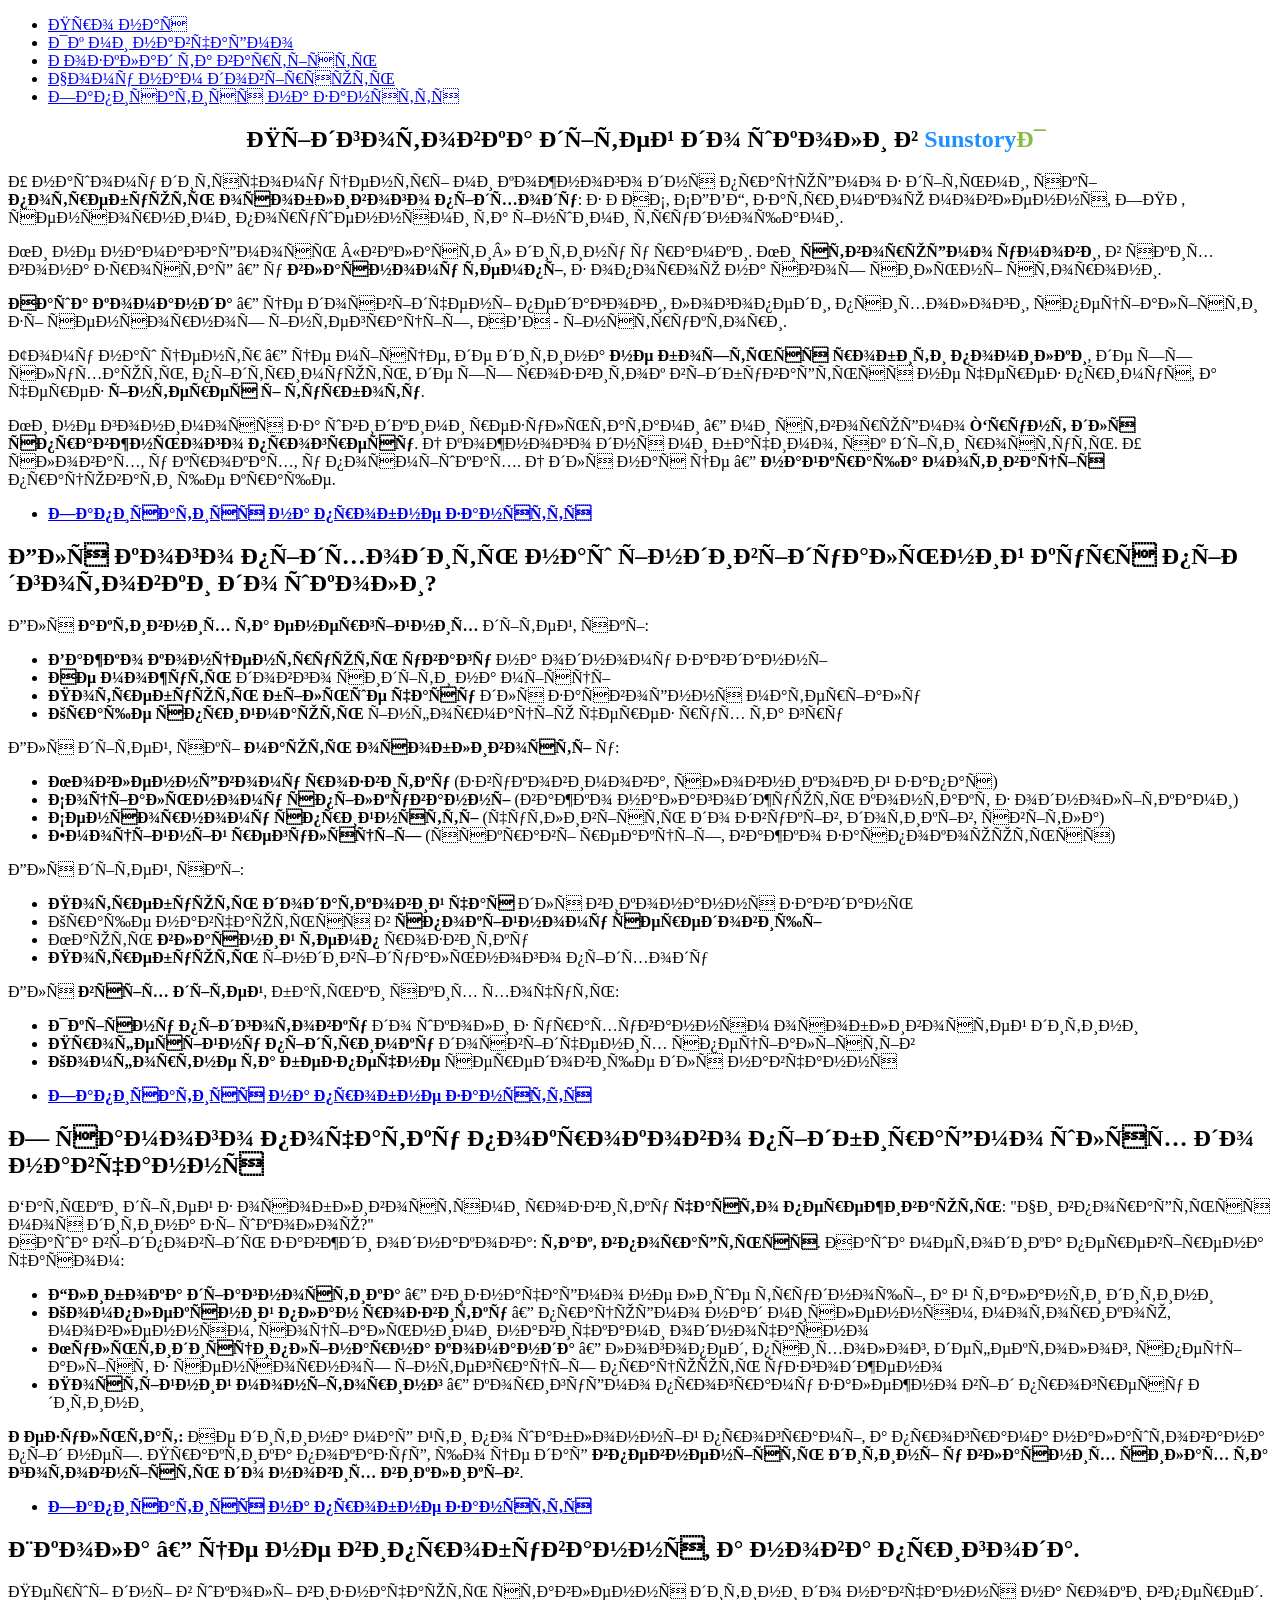
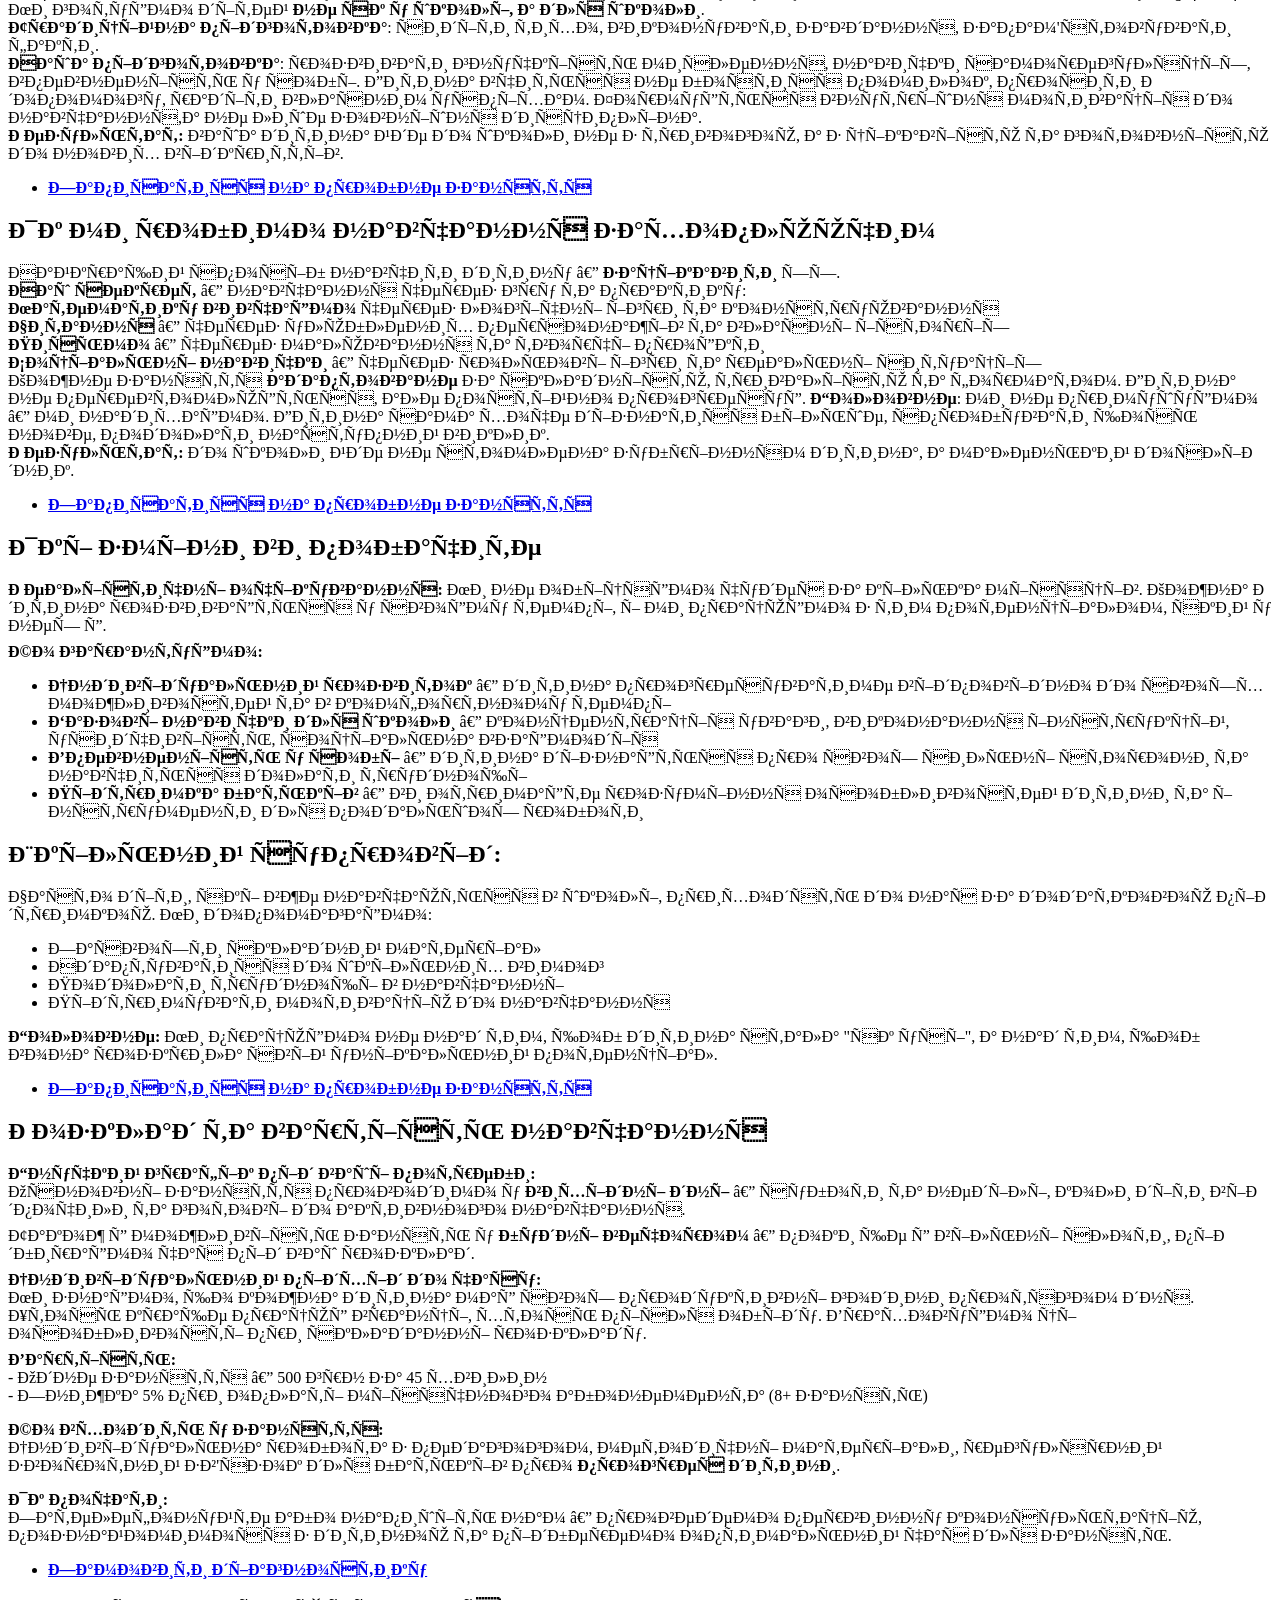
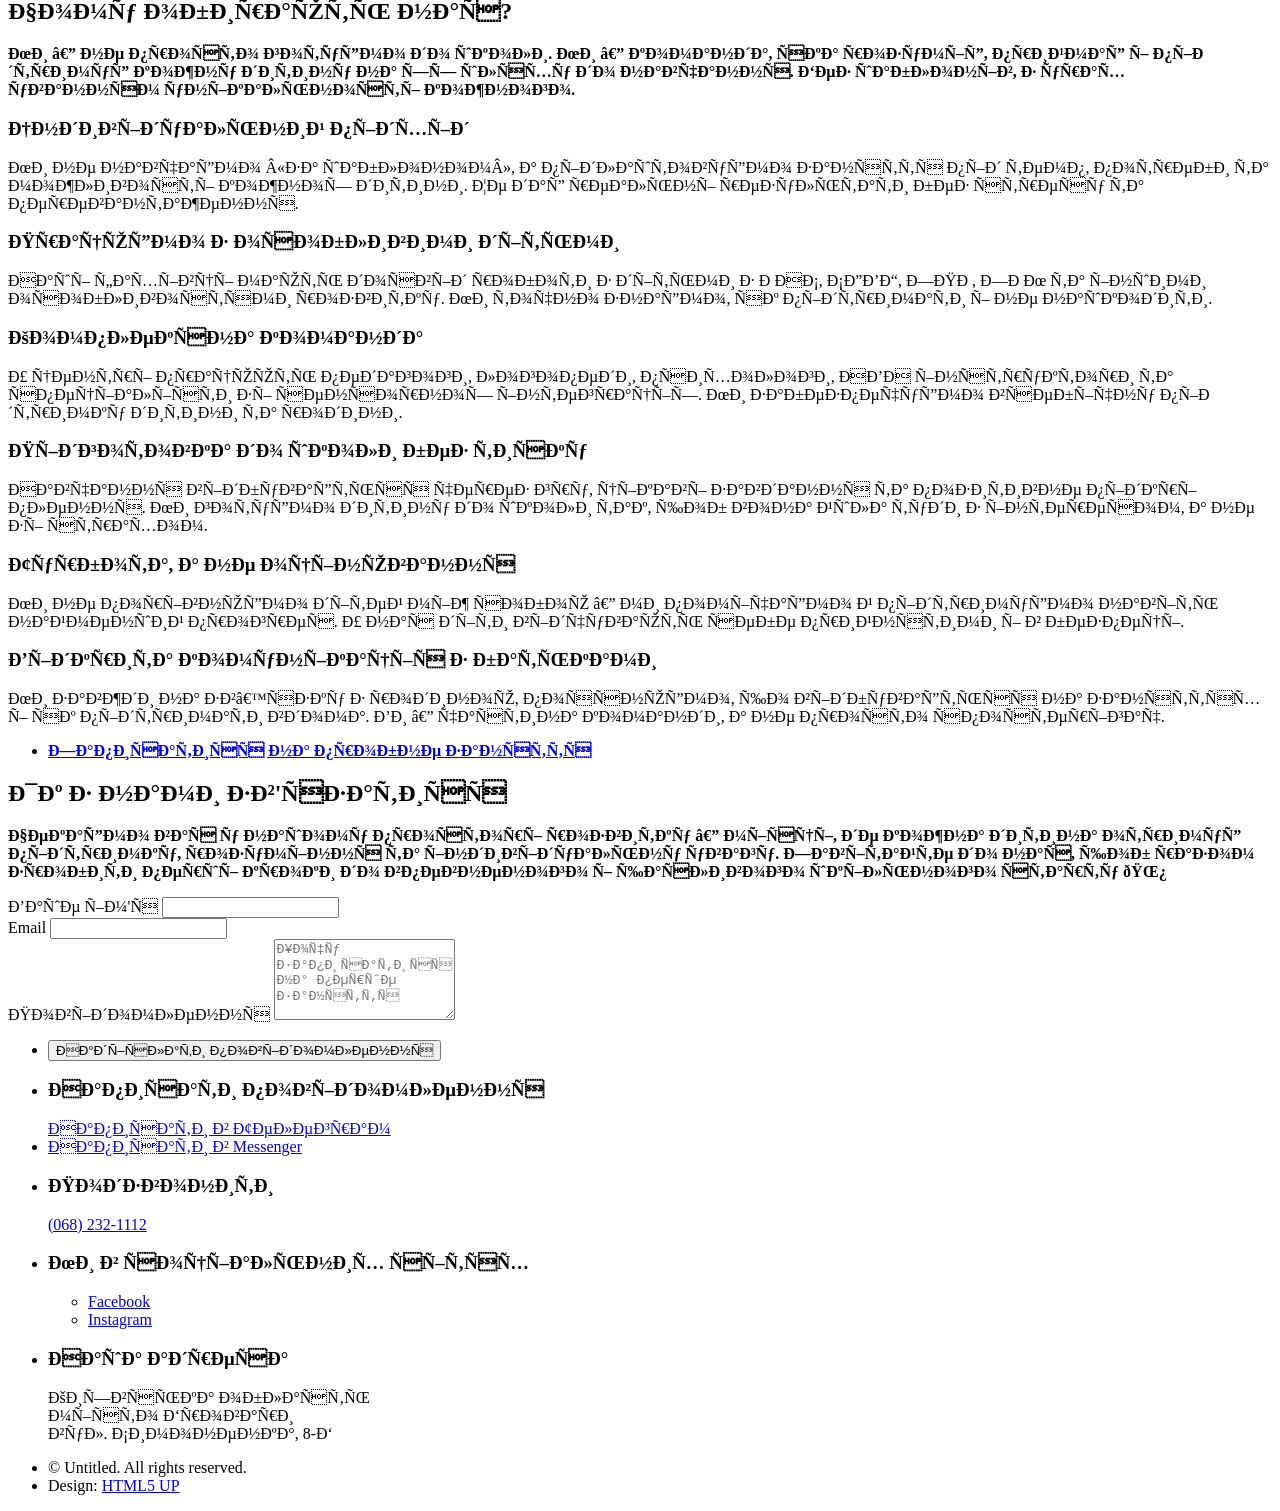
==== commit cecc07cf: "fix bag with button font-size" ====
--- a/index.html
+++ b/index.html
@@ -108,8 +108,8 @@
 				</p>
 
 				<ul class="actions">
-					<li style="width: 100%;"><a href="#contact_form" class="button scrolly" style="width: 100%"><strong
-								style="font-size: larger;">Записатися на
+					<li style="width: 100%;"><a href="#contact_form" class="button scrolly"
+							style="width: 100%"><strong>Записатися на
 								пробне заняття</strong></a></li>
 				</ul>
 			</div>
@@ -152,7 +152,7 @@
 						</ul>
 						<ul class="actions">
 							<li style="width: 100%;"><a href="#contact_form" class="button scrolly"
-									style="width: 100%"><strong style="font-size: larger;">Записатися на
+									style="width: 100%"><strong>Записатися на
 										пробне заняття</strong></a></li>
 						</ul>
 
@@ -187,7 +187,7 @@
 						</p>
 						<ul class="actions">
 							<li style="width: 100%;"><a href="#contact_form" class="button scrolly"
-									style="width: 100%"><strong style="font-size: larger;">Записатися на
+									style="width: 100%"><strong>Записатися на
 										пробне заняття</strong></a></li>
 						</ul>
 					</div>
@@ -212,7 +212,7 @@
 						</p>
 						<ul class="actions">
 							<li style="width: 100%;"><a href="#contact_form" class="button scrolly"
-									style="width: 100%"><strong style="font-size: larger;">Записатися на
+									style="width: 100%"><strong>Записатися на
 										пробне заняття</strong></a></li>
 						</ul>
 					</div>
@@ -243,7 +243,7 @@
 						</p>
 						<ul class="actions">
 							<li style="width: 100%;"><a href="#contact_form" class="button scrolly"
-									style="width: 100%"><strong style="font-size: larger;">Записатися на
+									style="width: 100%"><strong>Записатися на
 										пробне заняття</strong></a></li>
 						</ul>
 					</div>
@@ -294,7 +294,7 @@
 
 						<ul class="actions">
 							<li style="width: 100%;"><a href="#contact_form" class="button scrolly"
-									style="width: 100%"><strong style="font-size: larger;">Записатися на
+									style="width: 100%"><strong>Записатися на
 										пробне заняття</strong></a></li>
 						</ul>
 					</div>
@@ -331,7 +331,7 @@
 
 						<ul class="actions">
 							<li style="width: 100%;"><a href="#contact_form" class="button scrolly"
-									style="width: 100%"><strong style="font-size: larger;">Замовити
+									style="width: 100%"><strong>Замовити
 										діагностику</strong></a></li>
 						</ul>
 					</div>
@@ -397,8 +397,8 @@
 					</section>
 				</div>
 				<ul class="actions">
-					<li style="width: 100%;"><a href="#contact_form" class="button scrolly" style="width: 100%"><strong
-								style="font-size: larger;">Записатися на
+					<li style="width: 100%;"><a href="#contact_form" class="button scrolly"
+							style="width: 100%"><strong>Записатися на
 								пробне заняття</strong></a></li>
 				</ul>
 			</div>
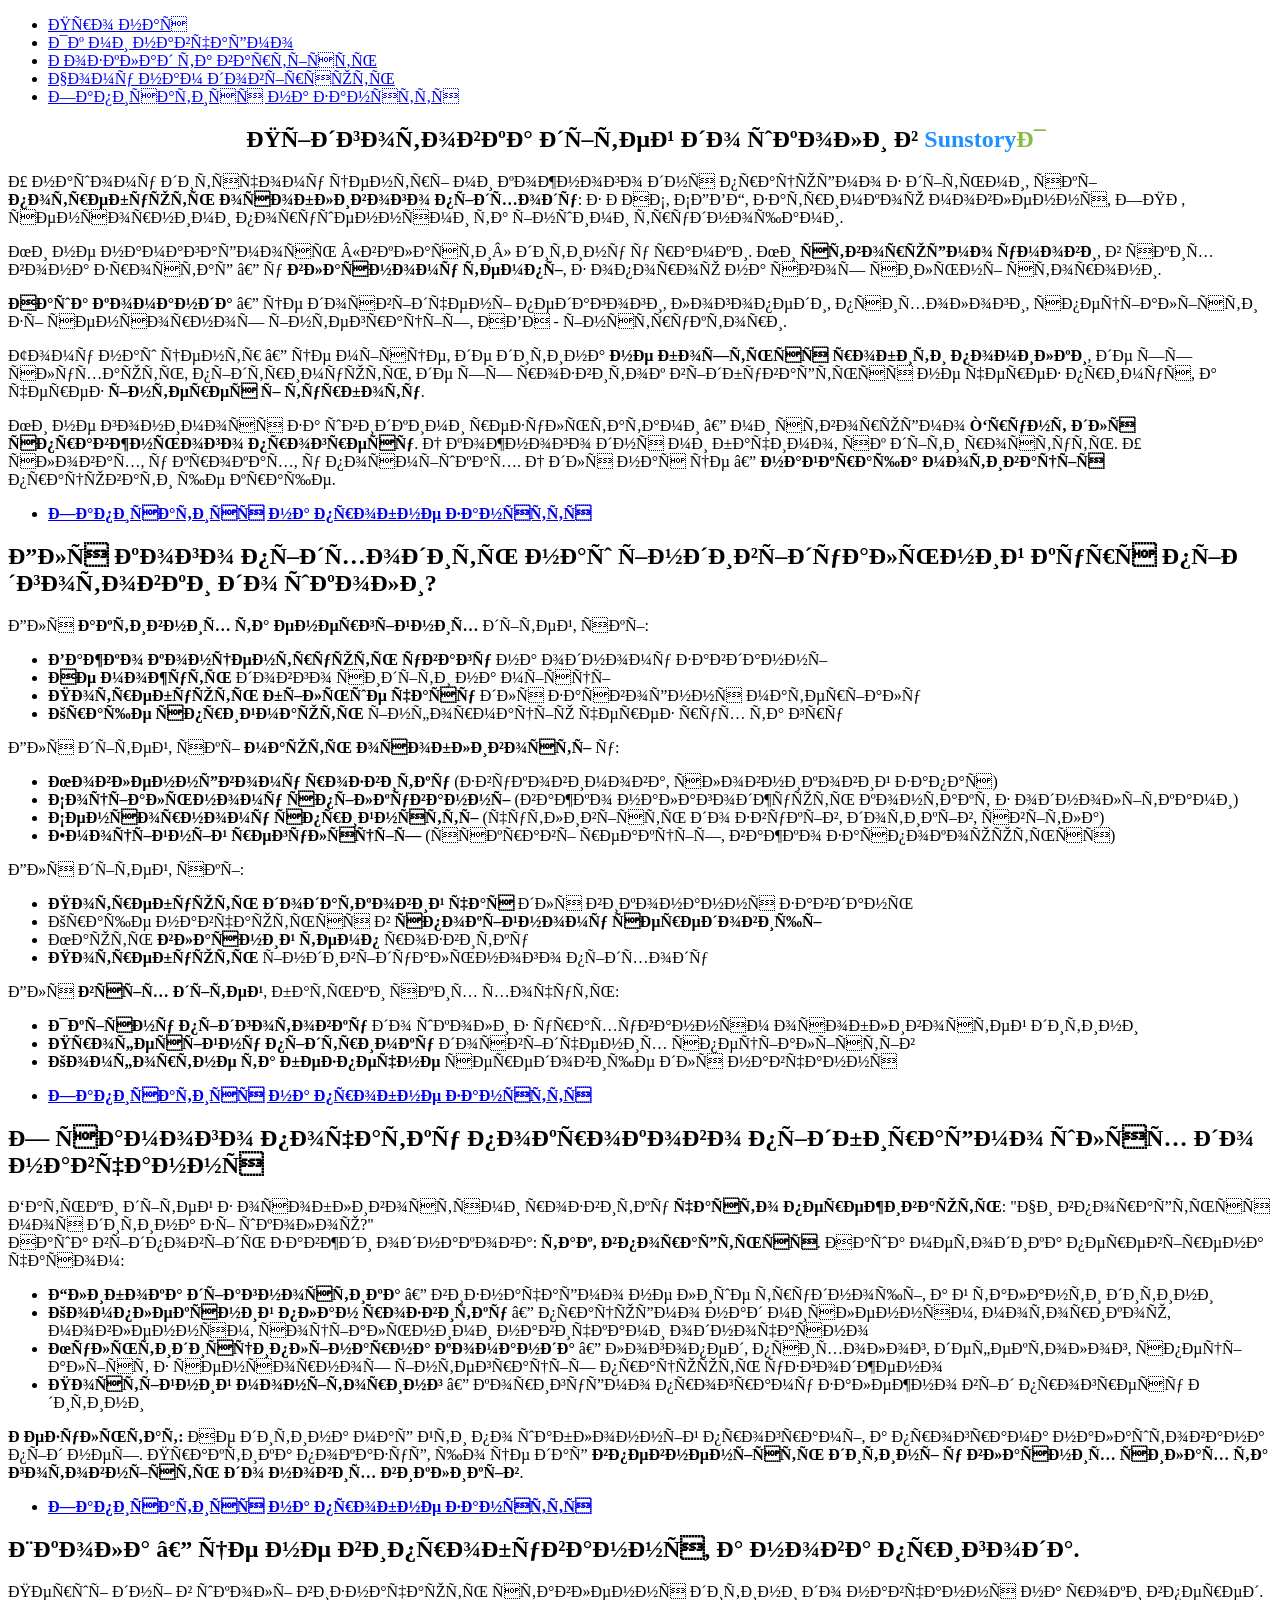
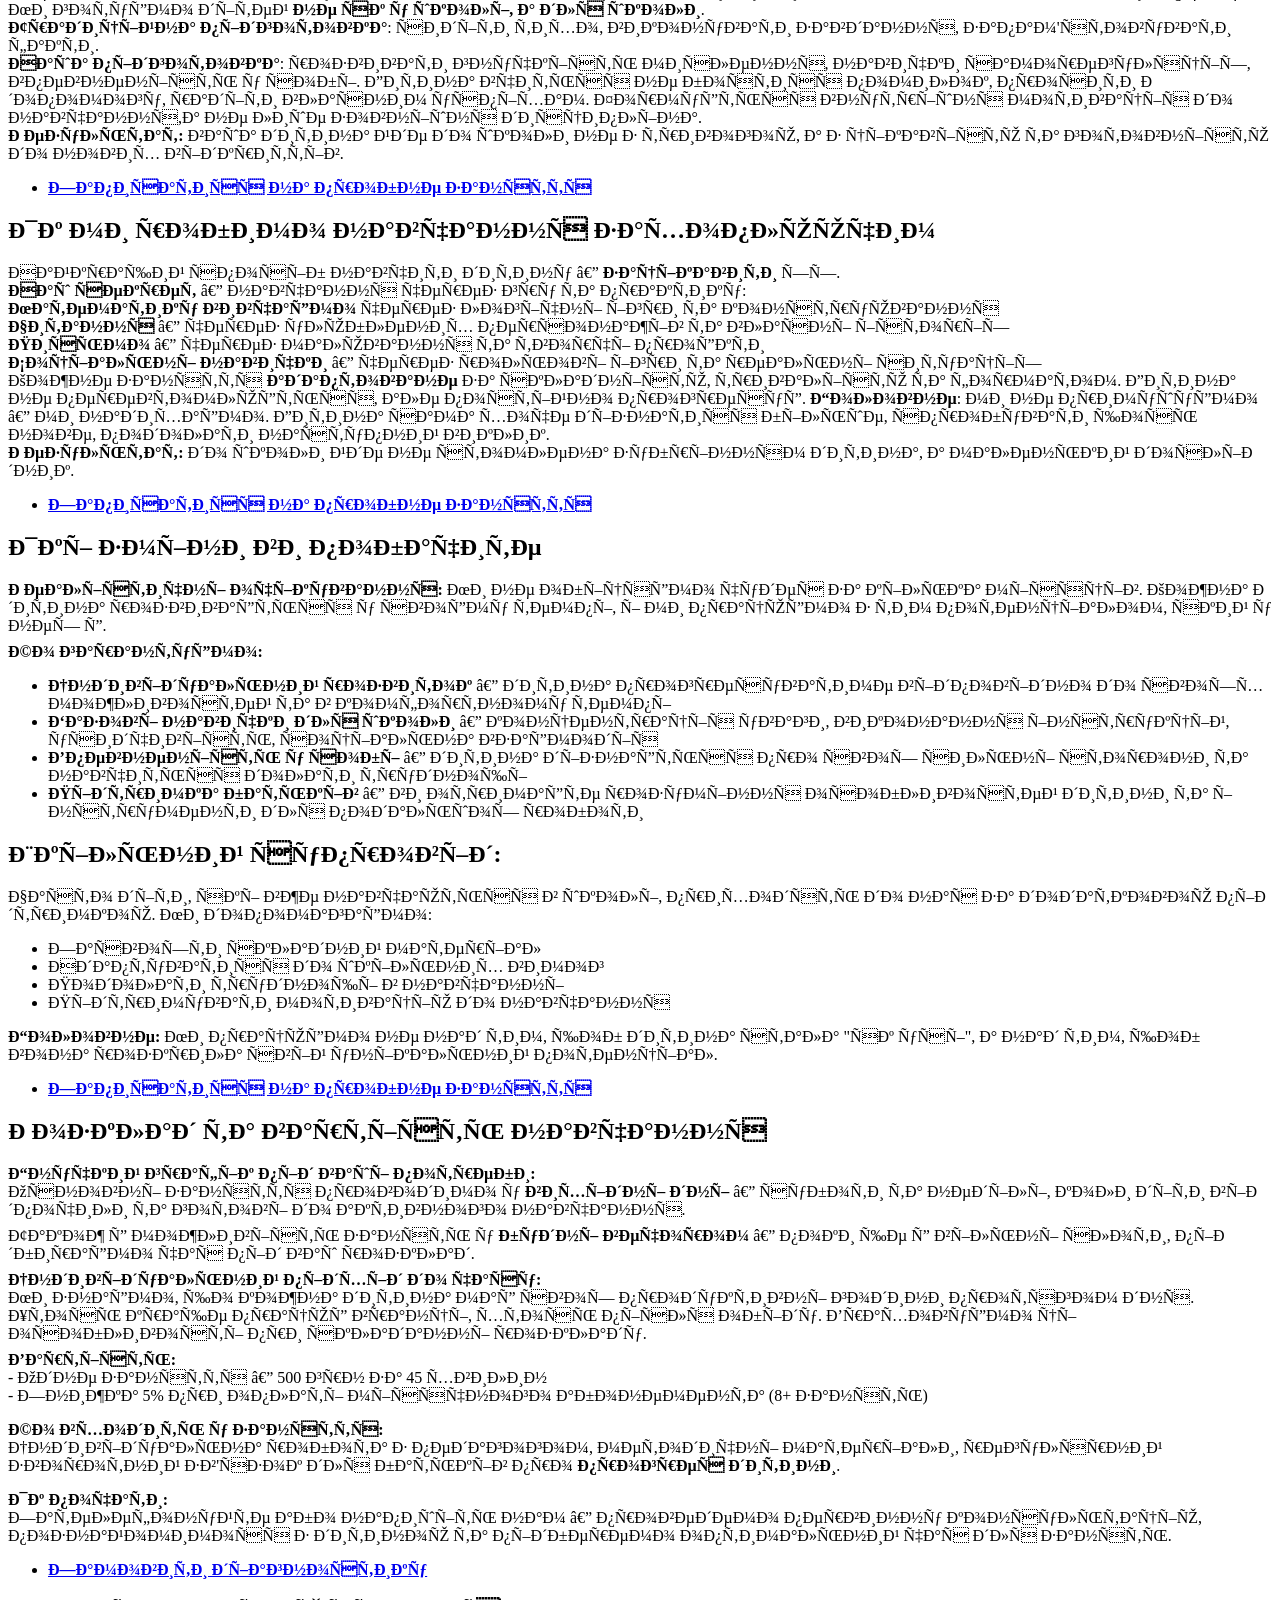
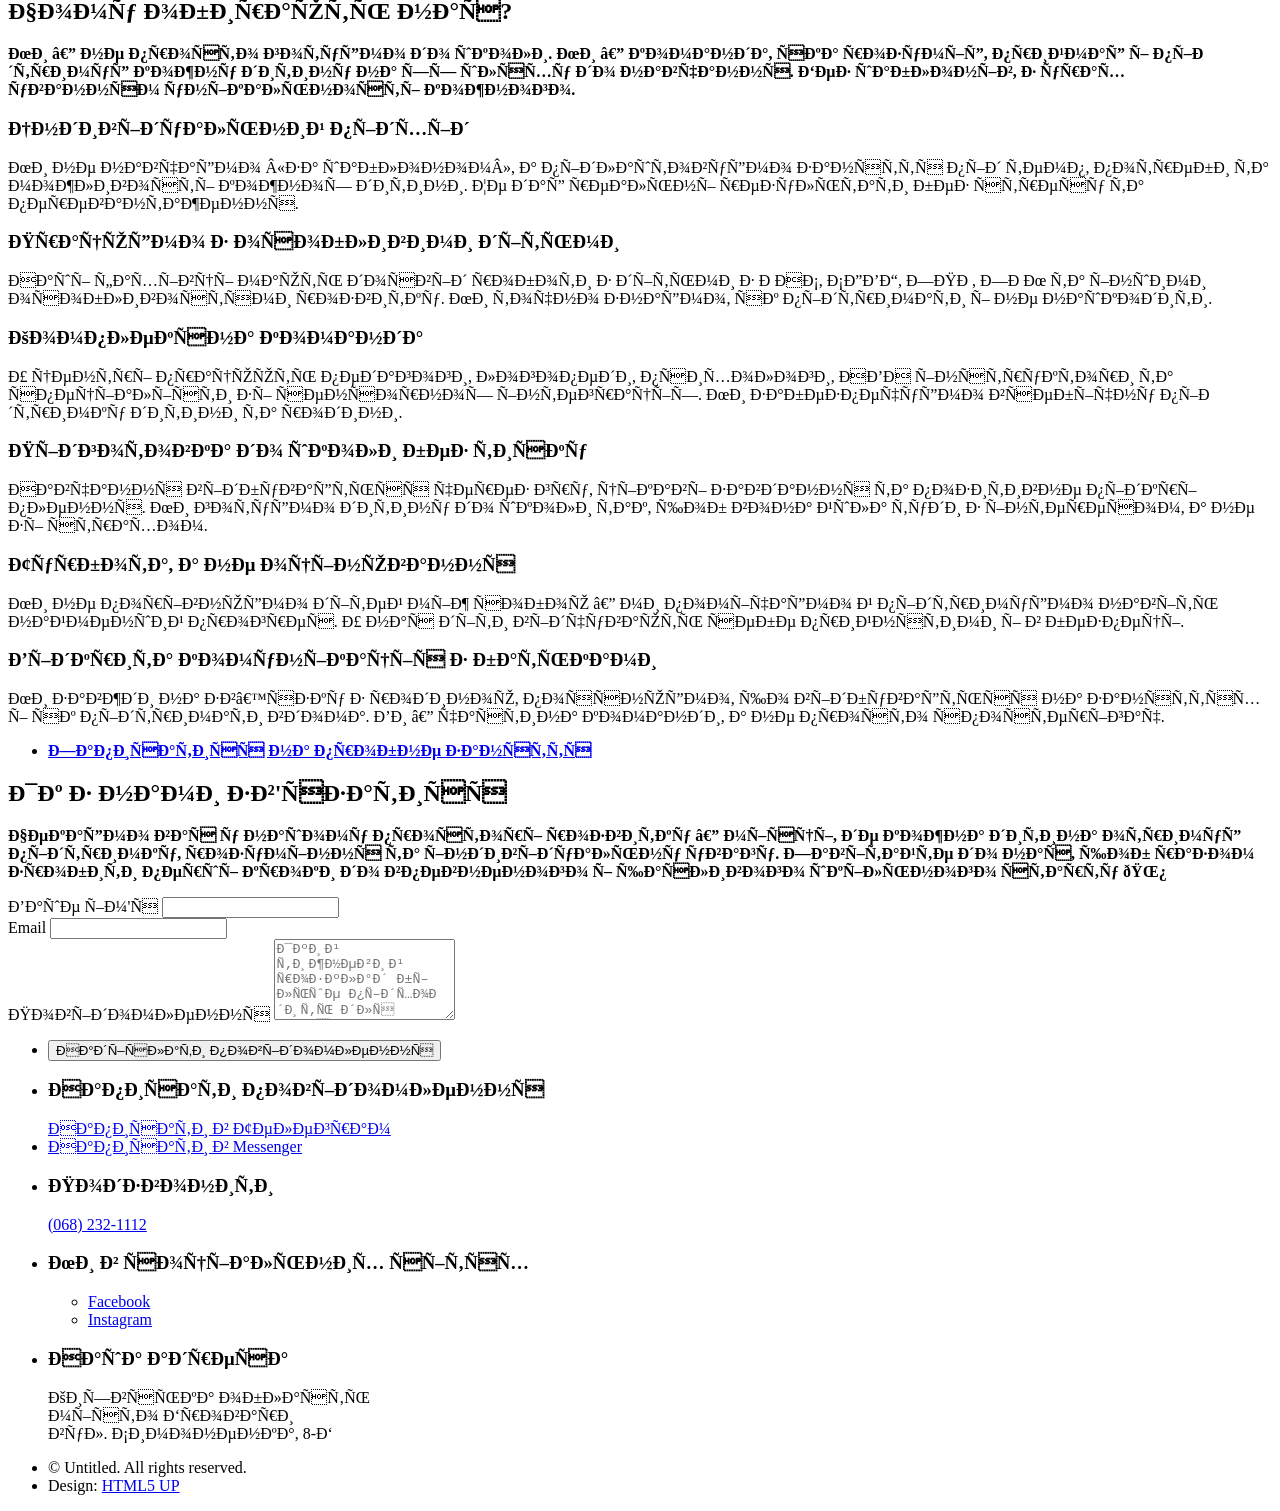
==== commit 91de4024: "change placeholder in contact-form" ====
--- a/index.html
+++ b/index.html
@@ -26,6 +26,7 @@
 <!-- End Meta Pixel Code -->
 
 <head>
+	<link rel="icon" href="images/favicon2.ico" type="image/x-icon" />
 	<title>Підготовка до школи дітей з аутизмом в Броварах | Центр. Дитячий центр SunstoryЯ.</title>
 	<meta charset="utf-8" />
 	<meta name="viewport" content="width=device-width, initial-scale=1, user-scalable=no" />
@@ -41,8 +42,6 @@
 		content="Підготовка до школи для дітей з РАС, СДВГ, ЗПР, ЗМР. Індивідуальний підхід">
 	<meta property="og:image" content="URL_до_зображення">
 	<meta property="og:url" content="URL_вашого_сайту">
-
-	<link rel="icon" href="images/favicon1.ico" type="image/x-icon" />
 	<link rel="stylesheet" href="assets/css/main.css" />
 	<noscript>
 		<link rel="stylesheet" href="assets/css/noscript.css" />
@@ -427,7 +426,8 @@
 								<div class="field">
 									<label for="message">Повідомлення</label>
 									<textarea name="message" id="message" rows="5"
-										placeholder="Хочу записатися на перше заняття" required></textarea>
+										placeholder="Який тижневий розклад більше підходить для Вас?"
+										required></textarea>
 								</div>
 							</div>
 							<ul class="actions">
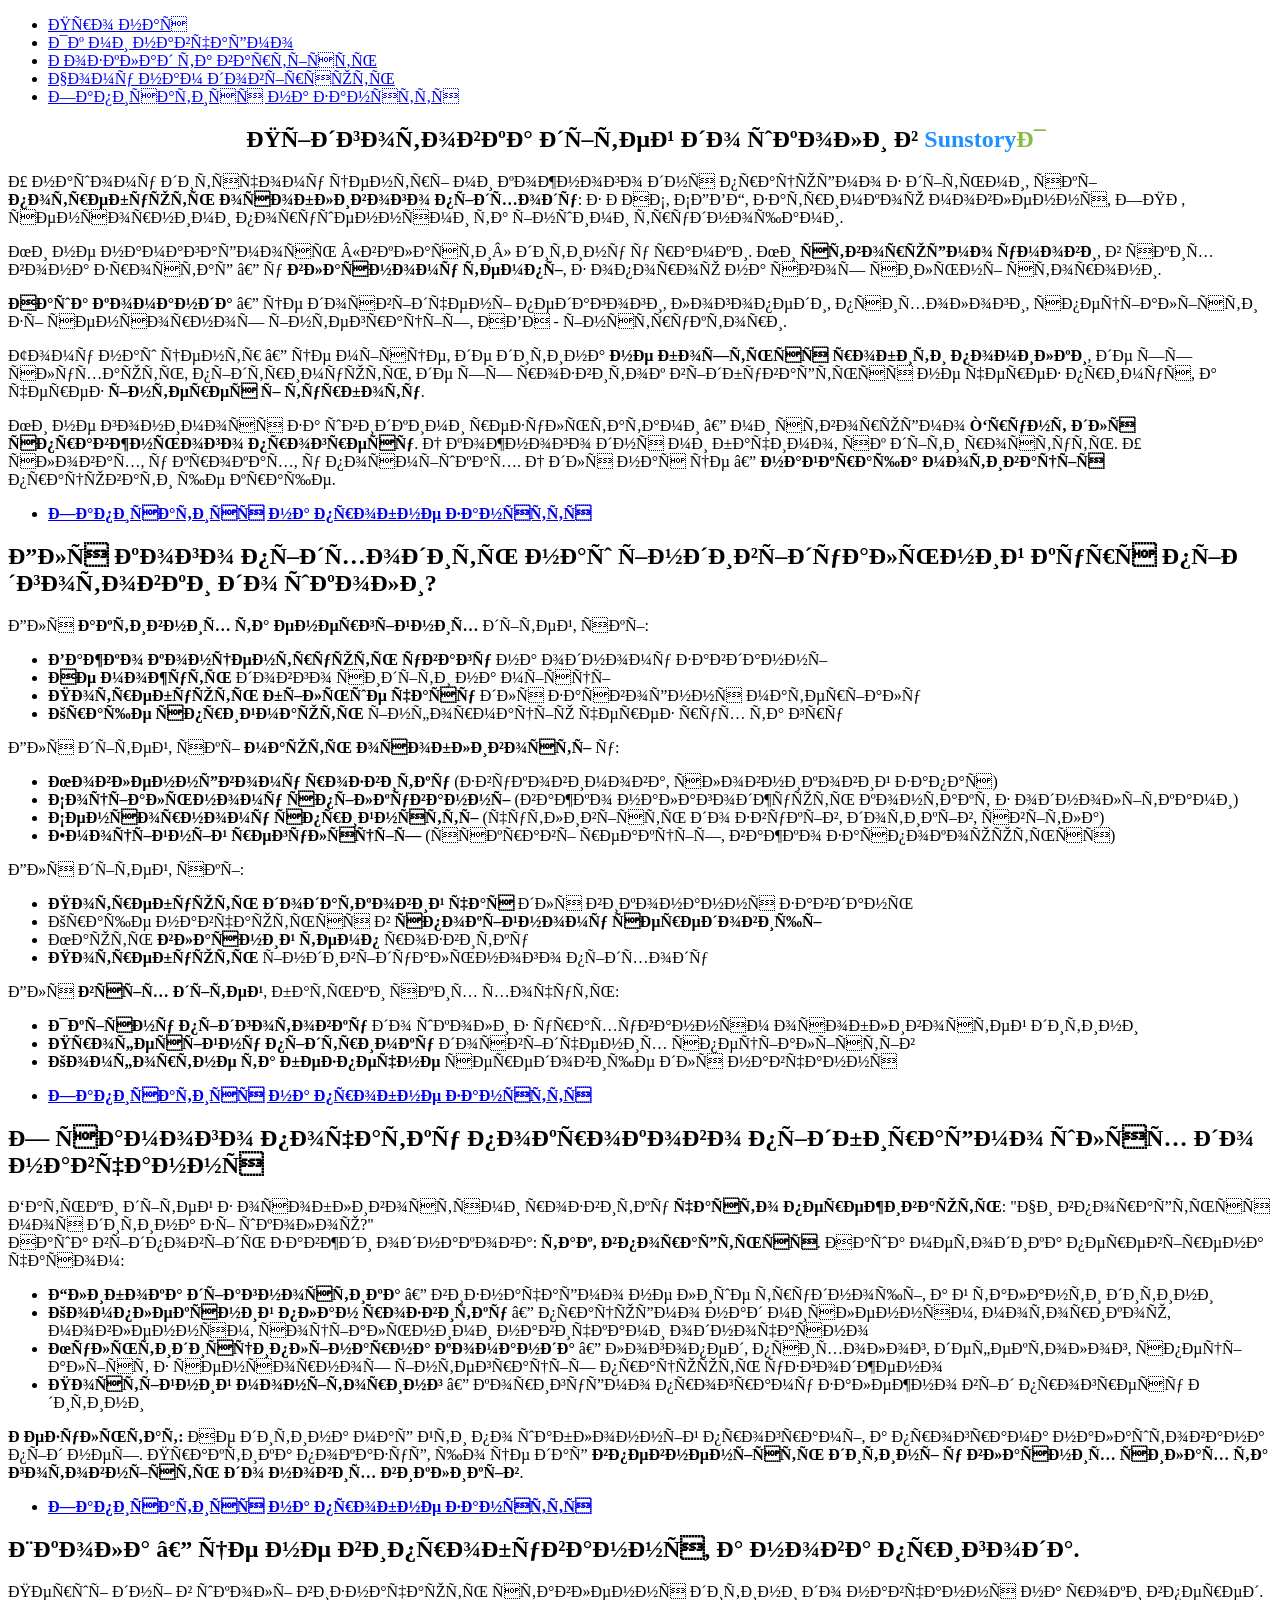
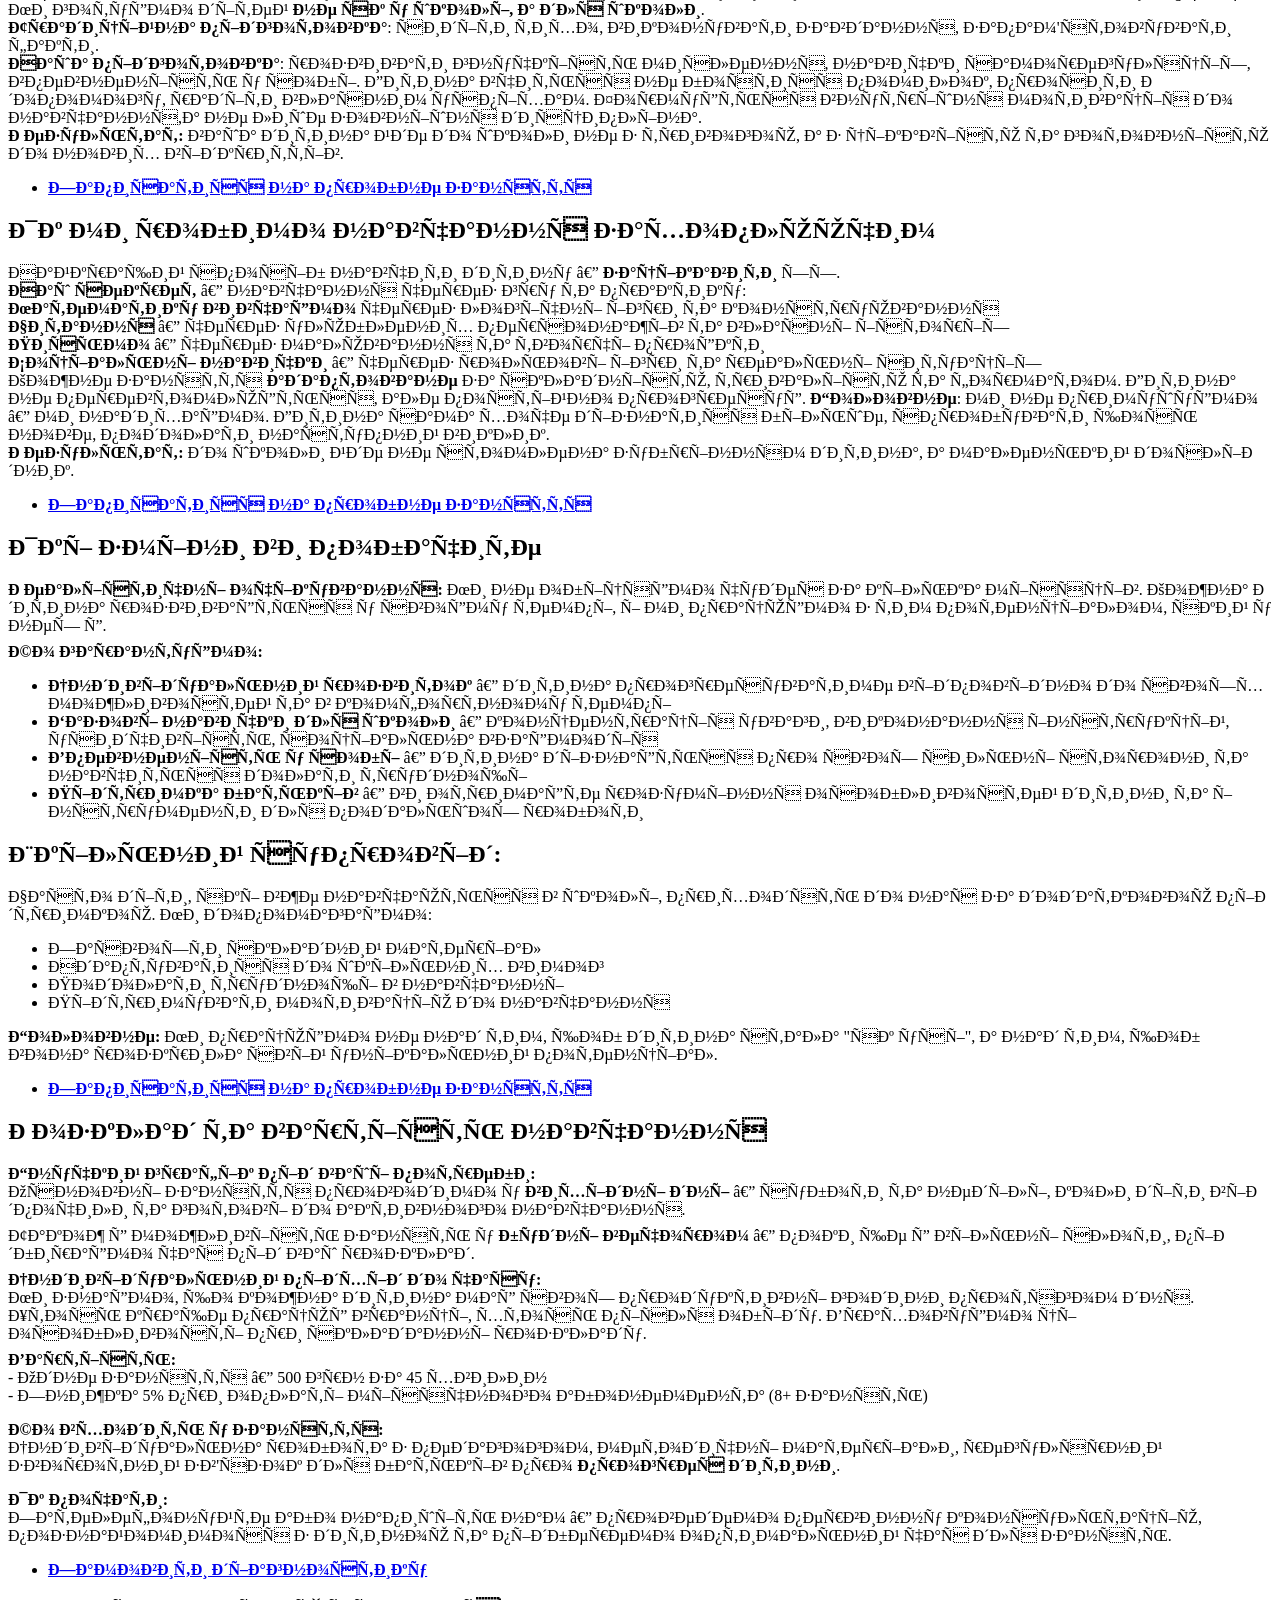
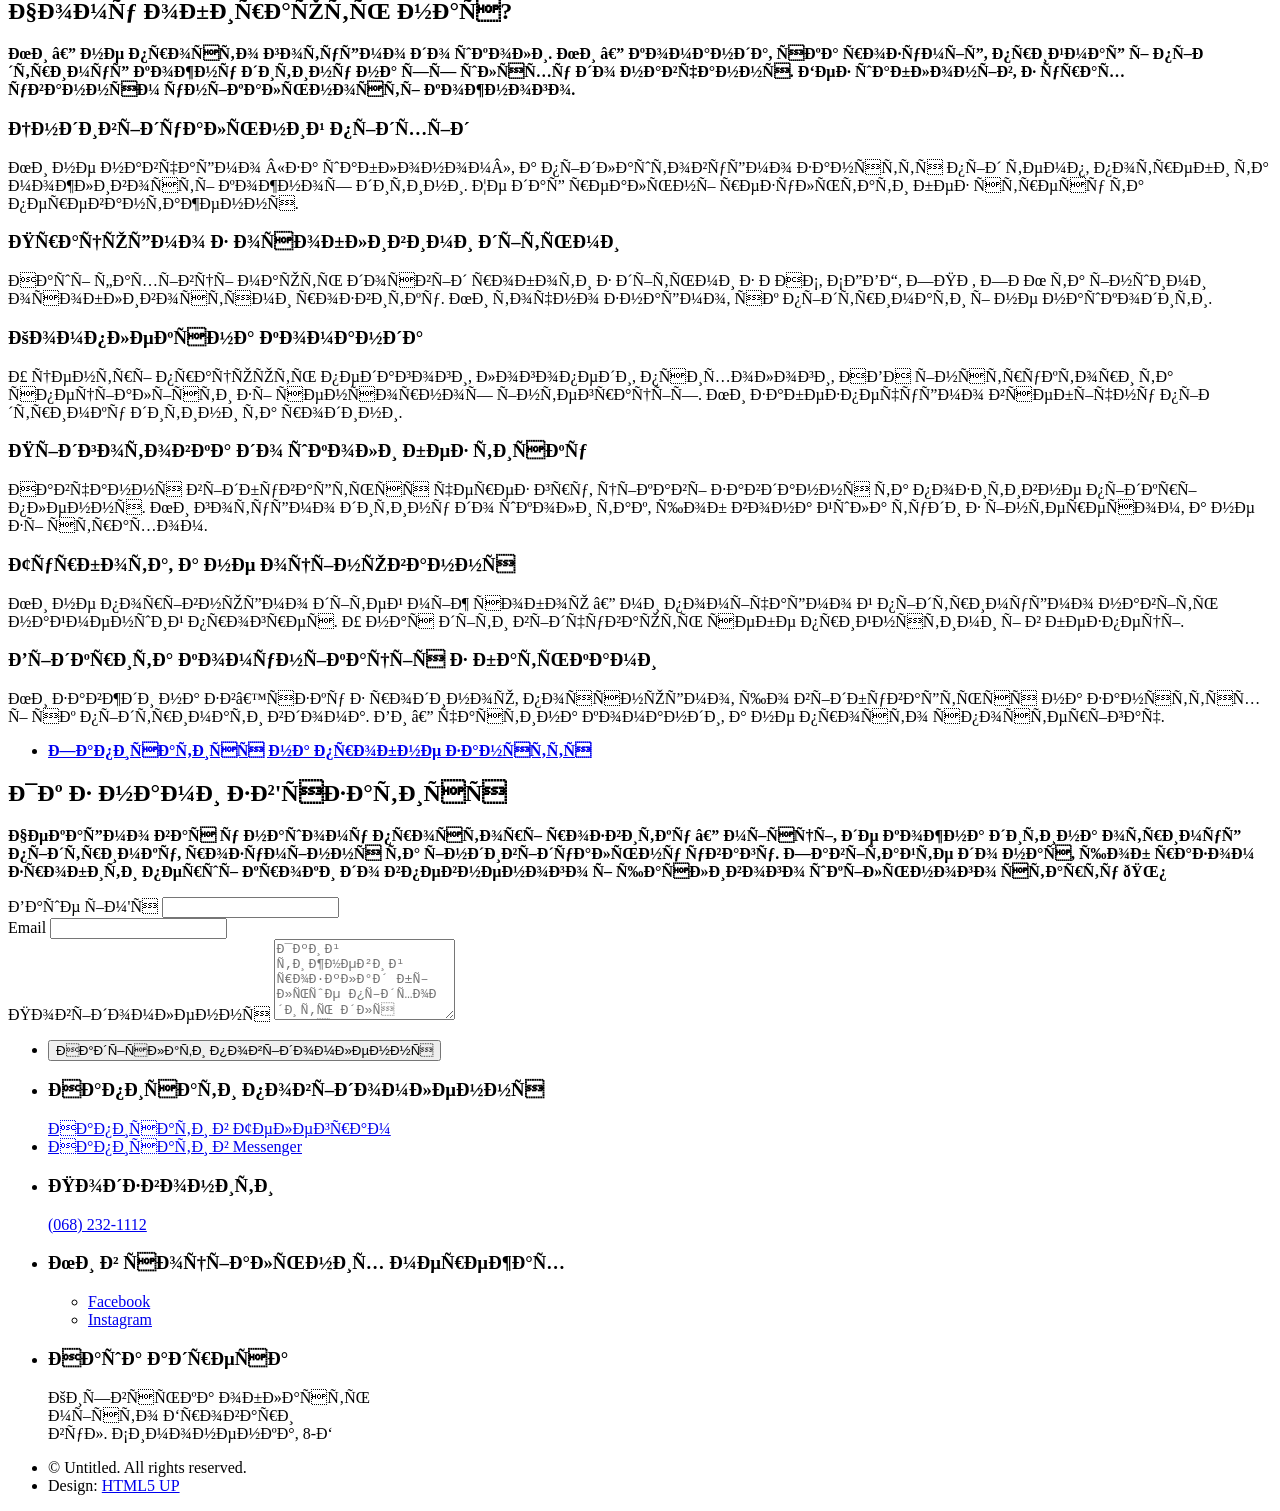
==== commit 57f81a9f: "change mistake with social section" ====
--- a/index.html
+++ b/index.html
@@ -463,7 +463,7 @@
 
 							</li>
 							<li>
-								<h3>Ми в соціальних сітях</h3>
+								<h3>Ми в соціальних мережах</h3>
 								<ul class="icons">
 									<li>
 										<a href="https://www.facebook.com/profile.php?id=61576011276529"
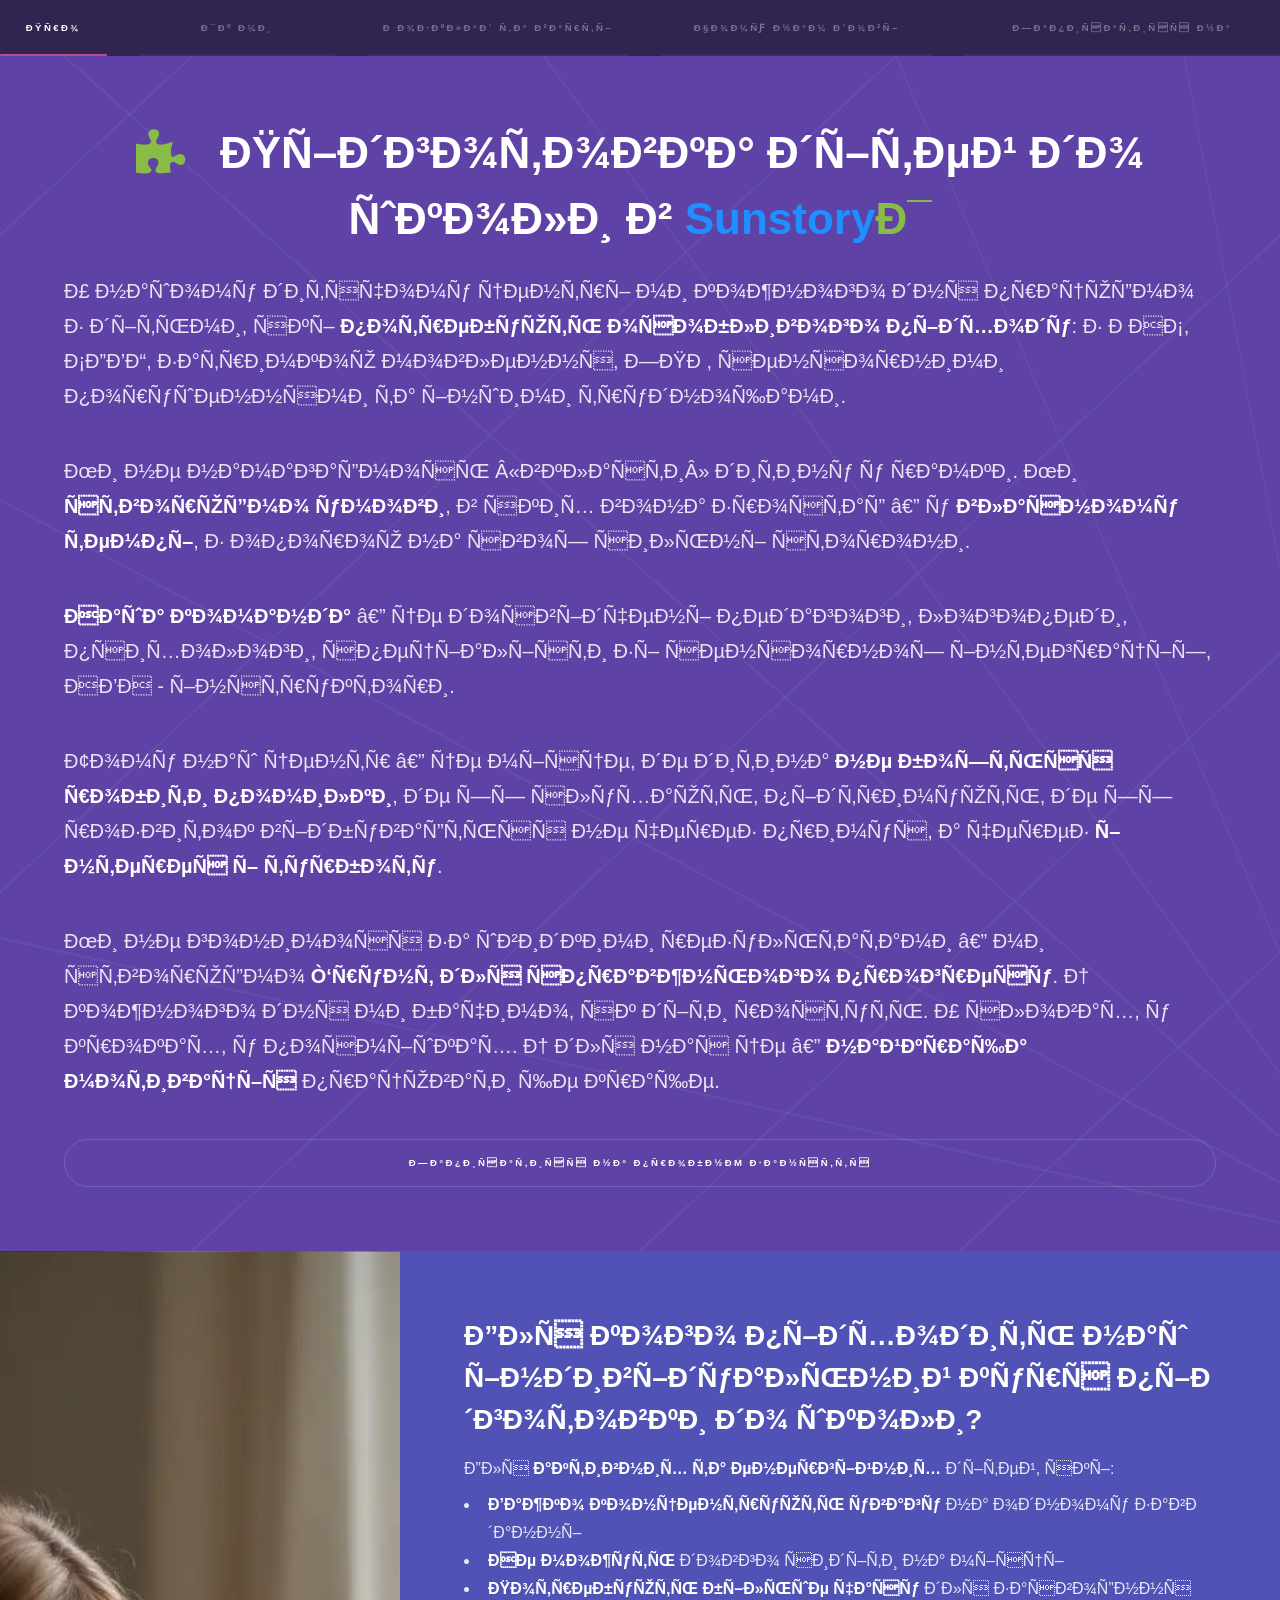
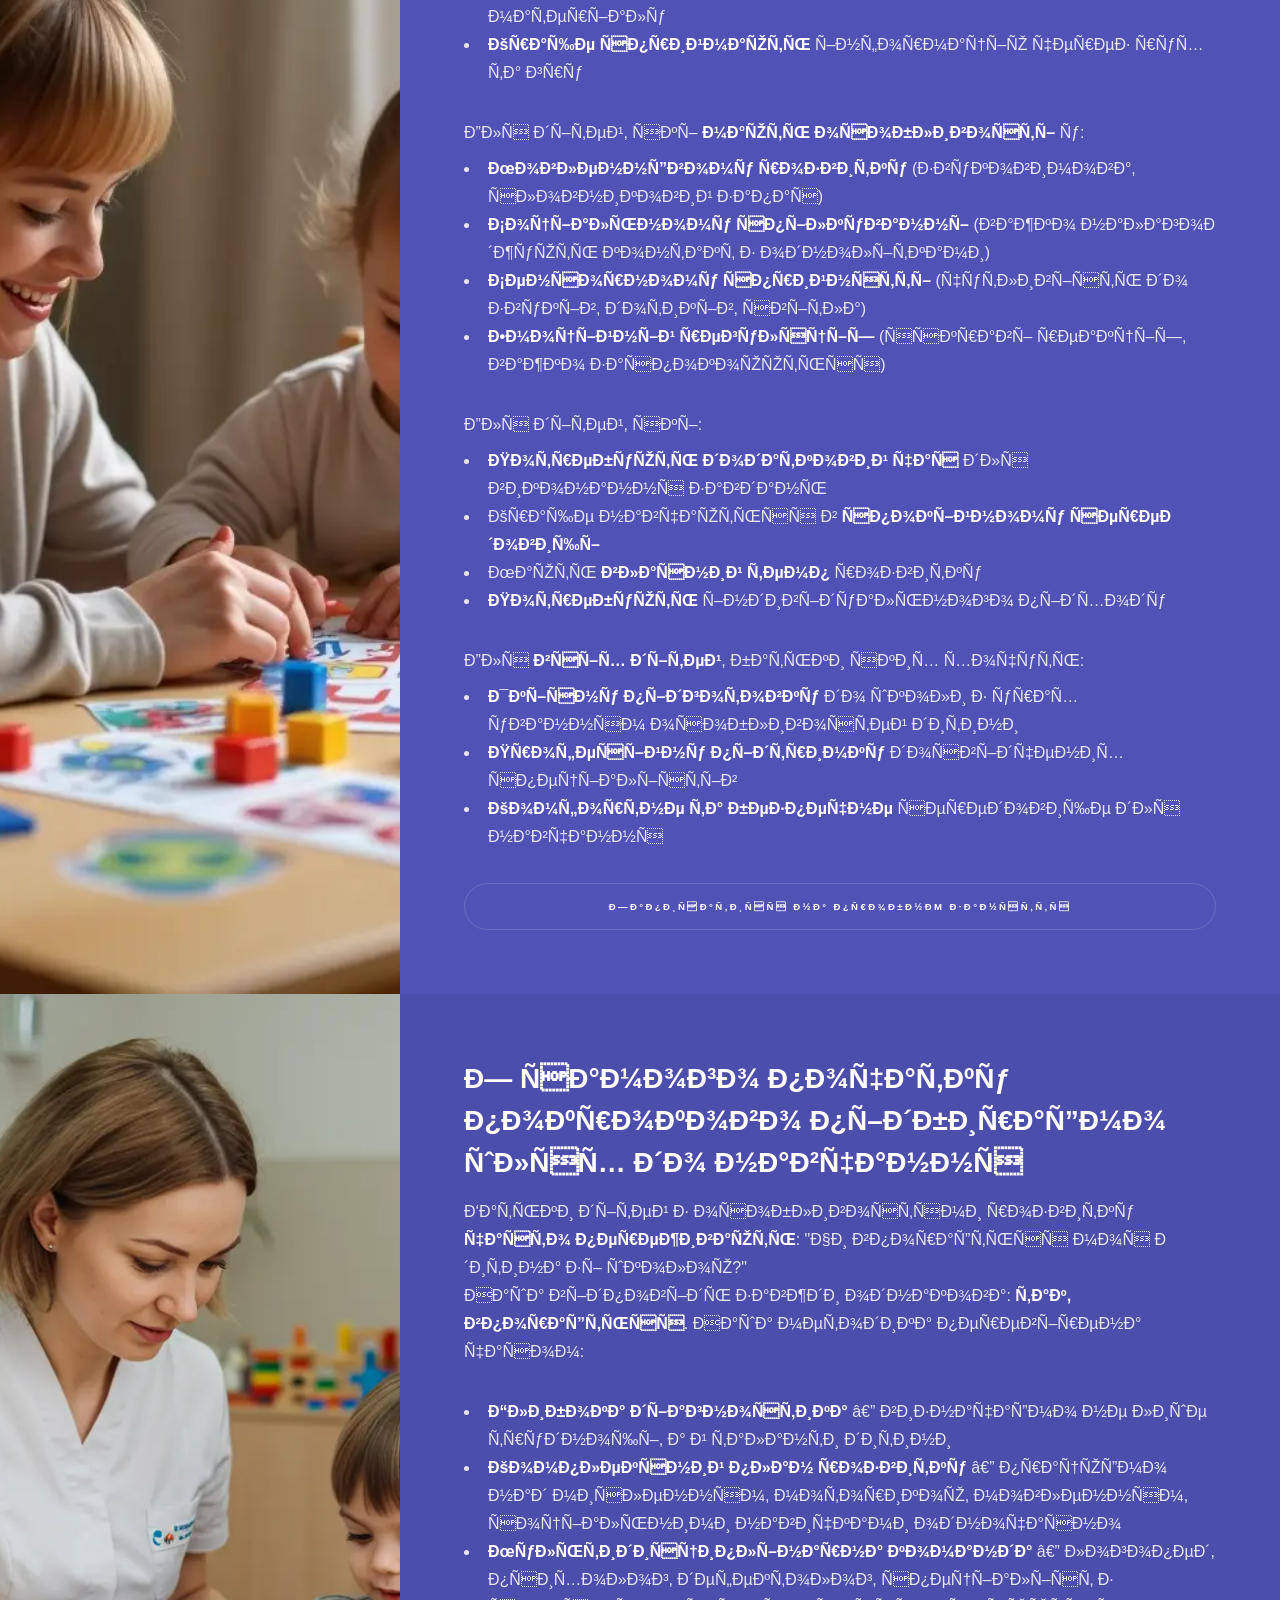
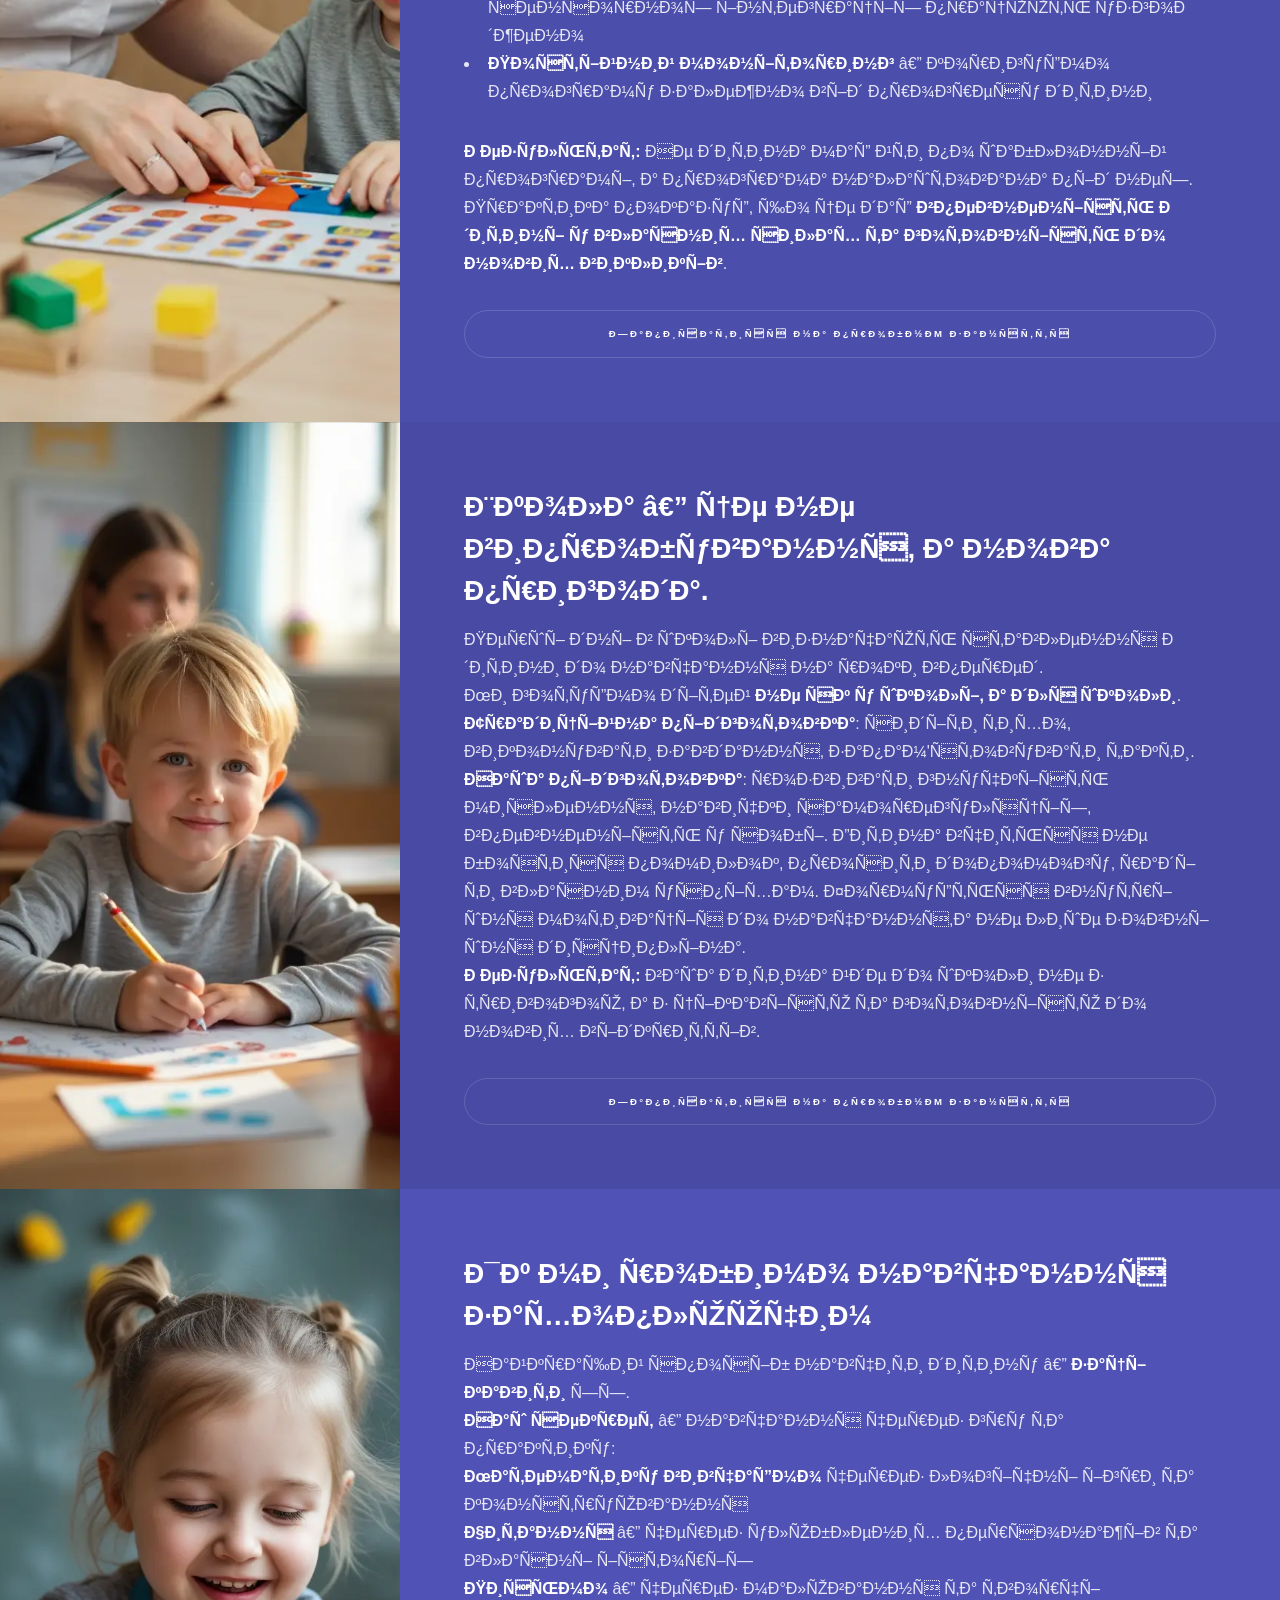
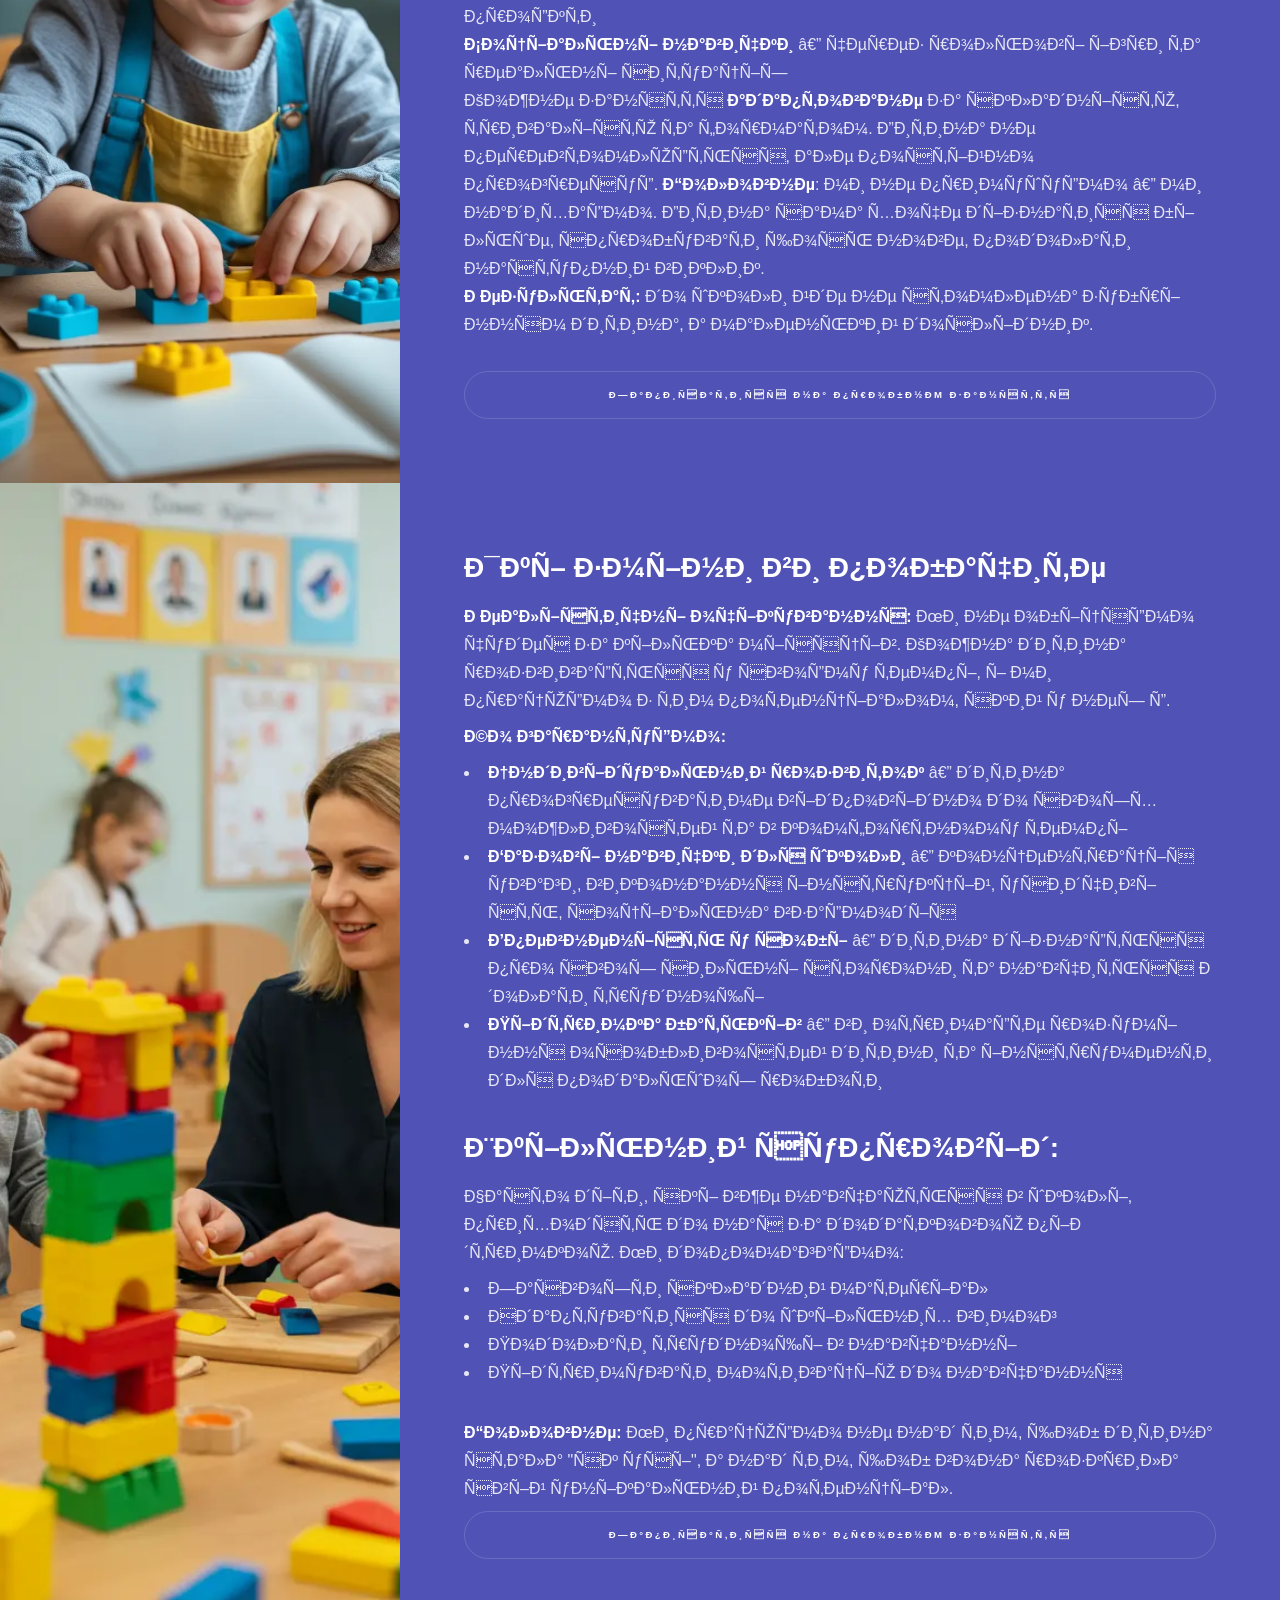
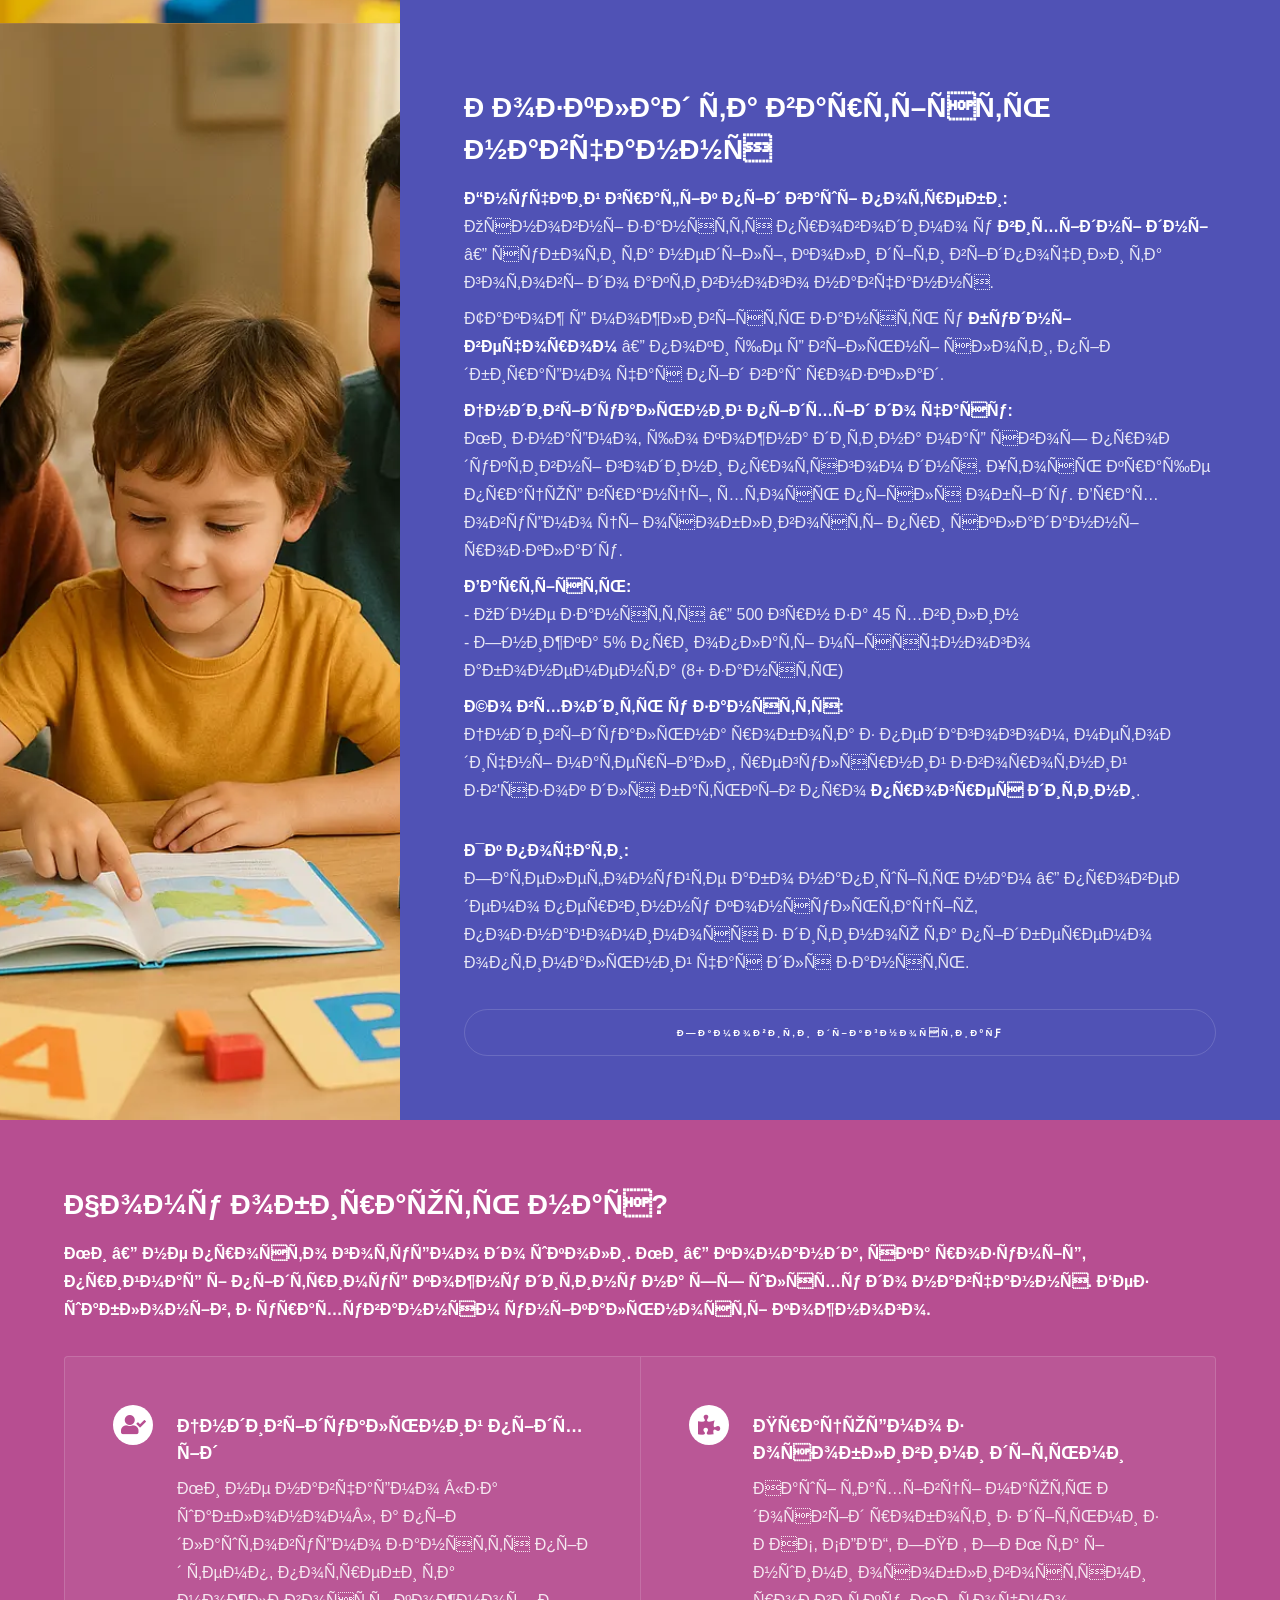
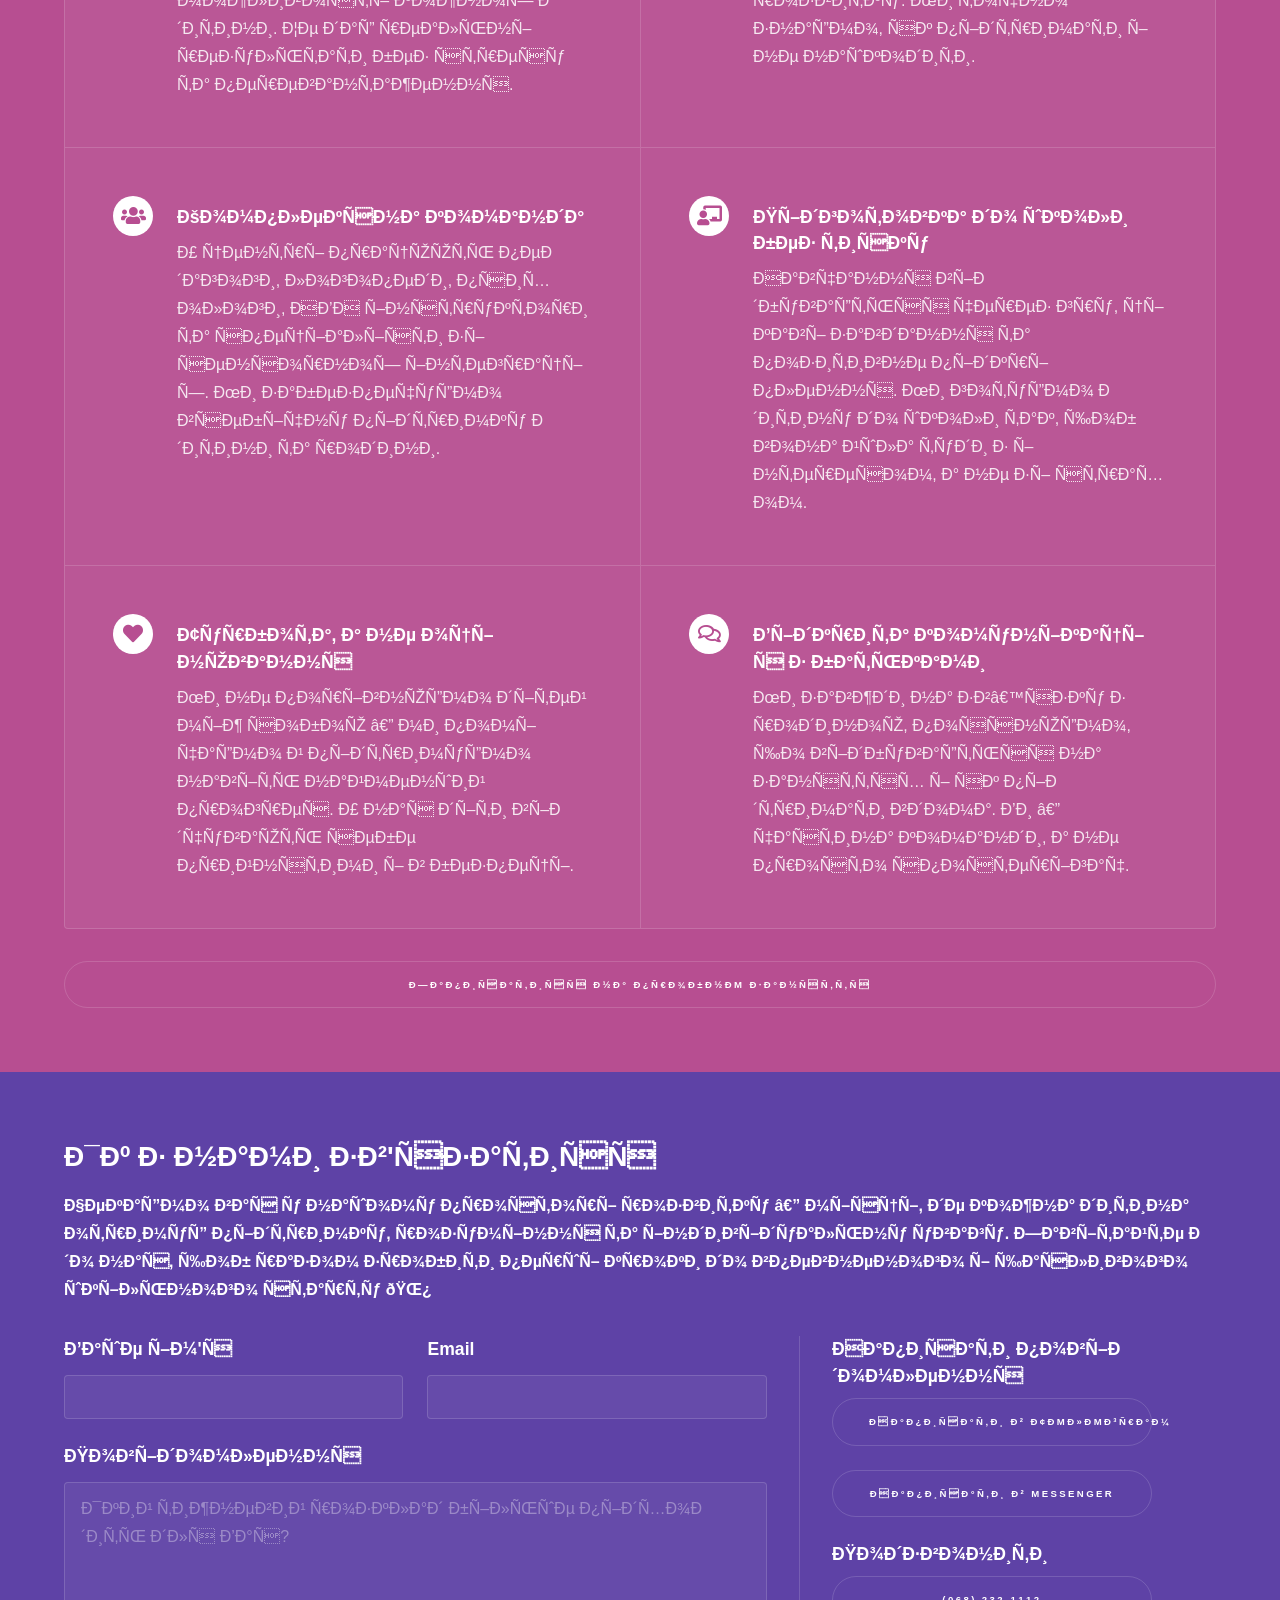
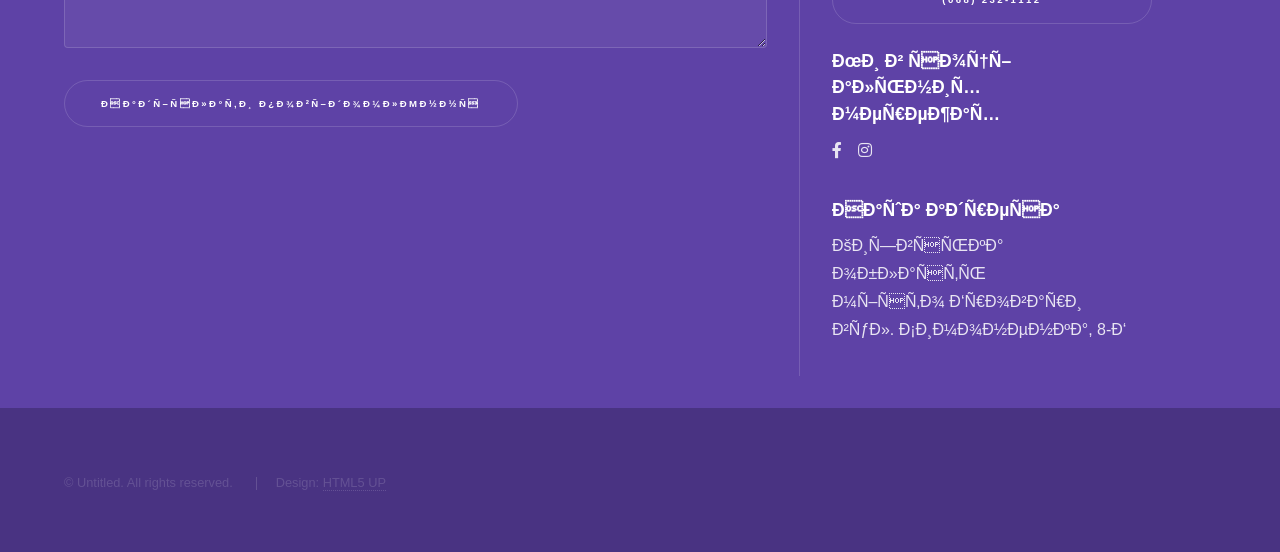
==== commit 6f9522e8: "change color text" ====
--- a/index.html
+++ b/index.html
@@ -29,7 +29,7 @@
 	<link rel="icon" href="images/favicon2.ico" type="image/x-icon" />
 	<title>Підготовка до школи дітей з аутизмом в Броварах | Центр. Дитячий центр SunstoryЯ.</title>
 	<meta charset="utf-8" />
-	<meta name="viewport" content="width=device-width, initial-scale=1, user-scalable=no" />
+	<meta name="viewport" content="width=device-width, initial-scale=1">
 	<meta name="facebook-domain-verification" content="6n9kugs1842g2v7ge57u28ul6voftm" />
 	<meta name="google-site-verification" content="LkXhLECyDhfCwsTVkGlWOVCuEriMtrHVn7olurMsOeU" />
 	<meta name="description"
--- a/assets/css/main.css
+++ b/assets/css/main.css
@@ -6,3904 +6,3955 @@
 	Free for personal and commercial use under the CCA 3.0 license (html5up.net/license)
 */
 
-html, body, div, span, applet, object,
-iframe, h1, h2, h3, h4, h5, h6, p, blockquote,
-pre, a, abbr, acronym, address, big, cite,
-code, del, dfn, em, img, ins, kbd, q, s, samp,
-small, strike, strong, sub, sup, tt, var, b,
-u, i, center, dl, dt, dd, ol, ul, li, fieldset,
-form, label, legend, table, caption, tbody,
-tfoot, thead, tr, th, td, article, aside,
-canvas, details, embed, figure, figcaption,
-footer, header, hgroup, menu, nav, output, ruby,
-section, summary, time, mark, audio, video {
-	margin: 0;
-	padding: 0;
-	border: 0;
-	font-size: 100%;
-	font: inherit;
-	vertical-align: baseline;}
-
-article, aside, details, figcaption, figure,
-footer, header, hgroup, menu, nav, section {
-	display: block;}
+html,
+body,
+div,
+span,
+applet,
+object,
+iframe,
+h1,
+h2,
+h3,
+h4,
+h5,
+h6,
+p,
+blockquote,
+pre,
+a,
+abbr,
+acronym,
+address,
+big,
+cite,
+code,
+del,
+dfn,
+em,
+img,
+ins,
+kbd,
+q,
+s,
+samp,
+small,
+strike,
+strong,
+sub,
+sup,
+tt,
+var,
+b,
+u,
+i,
+center,
+dl,
+dt,
+dd,
+ol,
+ul,
+li,
+fieldset,
+form,
+label,
+legend,
+table,
+caption,
+tbody,
+tfoot,
+thead,
+tr,
+th,
+td,
+article,
+aside,
+canvas,
+details,
+embed,
+figure,
+figcaption,
+footer,
+header,
+hgroup,
+menu,
+nav,
+output,
+ruby,
+section,
+summary,
+time,
+mark,
+audio,
+video {
+  margin: 0;
+  padding: 0;
+  border: 0;
+  font-size: 100%;
+  font: inherit;
+  vertical-align: baseline;
+}
+
+article,
+aside,
+details,
+figcaption,
+figure,
+footer,
+header,
+hgroup,
+menu,
+nav,
+section {
+  display: block;
+}
 
 body {
-	line-height: 1;
-}
-
-ol, ul {
-	list-style: none;
-}
-
-blockquote, q {
-	quotes: none;
-}
-
-	blockquote:before, blockquote:after, q:before, q:after {
-		content: '';
-		content: none;
-	}
+  line-height: 1;
+}
+
+ol,
+ul {
+  list-style: none;
+}
+
+blockquote,
+q {
+  quotes: none;
+}
+
+blockquote:before,
+blockquote:after,
+q:before,
+q:after {
+  content: "";
+  content: none;
+}
 
 table {
-	border-collapse: collapse;
-	border-spacing: 0;
+  border-collapse: collapse;
+  border-spacing: 0;
 }
 
 body {
-	-webkit-text-size-adjust: none;
+  -webkit-text-size-adjust: none;
 }
 
 mark {
-	background-color: transparent;
-	color: inherit;
+  background-color: transparent;
+  color: inherit;
 }
 
 input::-moz-focus-inner {
-	border: 0;
-	padding: 0;
-}
-
-input, select, textarea {
-	-moz-appearance: none;
-	-webkit-appearance: none;
-	-ms-appearance: none;
-	appearance: none;
+  border: 0;
+  padding: 0;
+}
+
+input,
+select,
+textarea {
+  -moz-appearance: none;
+  -webkit-appearance: none;
+  -ms-appearance: none;
+  appearance: none;
 }
 
 /* Basic */
 
-	@-ms-viewport {
-		width: device-width;
-	}
-
-	body {
-		-ms-overflow-style: scrollbar;
-	}
-
-	@media screen and (max-width: 480px) {
-
-		html, body {
-			min-width: 320px;
-		}
-
-	}
-
-	html {
-		box-sizing: border-box;
-	}
-
-	*, *:before, *:after {
-		box-sizing: inherit;
-	}
-
-	body {
-		background: #312450;
-	}
-
-		body.is-preload *, body.is-preload *:before, body.is-preload *:after {
-			-moz-animation: none !important;
-			-webkit-animation: none !important;
-			-ms-animation: none !important;
-			animation: none !important;
-			-moz-transition: none !important;
-			-webkit-transition: none !important;
-			-ms-transition: none !important;
-			transition: none !important;
-		}
+@-ms-viewport {
+  width: device-width;
+}
+
+body {
+  -ms-overflow-style: scrollbar;
+}
+
+@media screen and (max-width: 480px) {
+  html,
+  body {
+    min-width: 320px;
+  }
+}
+
+html {
+  box-sizing: border-box;
+}
+
+*,
+*:before,
+*:after {
+  box-sizing: inherit;
+}
+
+body {
+  background: #312450;
+}
+
+body.is-preload *,
+body.is-preload *:before,
+body.is-preload *:after {
+  -moz-animation: none !important;
+  -webkit-animation: none !important;
+  -ms-animation: none !important;
+  animation: none !important;
+  -moz-transition: none !important;
+  -webkit-transition: none !important;
+  -ms-transition: none !important;
+  transition: none !important;
+}
 
 /* Type */
 
-	body, input, select, textarea {
-		color: rgba(255, 255, 255, 0.55);
-		font-family: Arial, Helvetica, sans-serif;
-		font-size: 16.5pt;
-		font-weight: normal;
-		line-height: 1.75;
-	}
-
-		@media screen and (max-width: 1680px) {
-
-			body, input, select, textarea {
-				font-size: 13pt;
-			}
-
-		}
-
-		@media screen and (max-width: 1280px) {
-
-			body, input, select, textarea {
-				font-size: 12pt;
-			}
-
-		}
-
-		@media screen and (max-width: 360px) {
-
-			body, input, select, textarea {
-				font-size: 11pt;
-			}
-
-		}
-
-	a {
-		-moz-transition: color 0.2s ease, border-bottom-color 0.2s ease;
-		-webkit-transition: color 0.2s ease, border-bottom-color 0.2s ease;
-		-ms-transition: color 0.2s ease, border-bottom-color 0.2s ease;
-		transition: color 0.2s ease, border-bottom-color 0.2s ease;
-		border-bottom: dotted 1px rgba(255, 255, 255, 0.35);
-		color: inherit;
-		text-decoration: none;
-	}
-
-		a:hover {
-			border-bottom-color: transparent;
-			color: #ffffff;
-		}
-
-	strong, b {
-		color: #ffffff;
-		font-weight: bold;
-	}
-
-	em, i {
-		font-style: italic;
-	}
-
-	p {
-		margin: 0 0 2em 0;
-	}
-
-	h1, h2, h3, h4, h5, h6 {
-		color: #ffffff;
-		font-weight: bold;
-		line-height: 1.5;
-		margin: 0 0 0.5em 0;
-	}
-
-		h1 a, h2 a, h3 a, h4 a, h5 a, h6 a {
-			color: inherit;
-			text-decoration: none;
-		}
-
-	h1 {
-		font-size: 2.75em;
-	}
-
-		h1.major {
-			margin: 0 0 1.3em 0;
-			position: relative;
-			padding-bottom: 0.35em;
-		}
-
-			h1.major:after {
-				background-image: -moz-linear-gradient(to right, #5e42a6, #b74e91);
-				background-image: -webkit-linear-gradient(to right, #5e42a6, #b74e91);
-				background-image: -ms-linear-gradient(to right, #5e42a6, #b74e91);
-				background-image: linear-gradient(to right, #5e42a6, #b74e91);
-				-moz-transition: max-width 0.2s ease;
-				-webkit-transition: max-width 0.2s ease;
-				-ms-transition: max-width 0.2s ease;
-				transition: max-width 0.2s ease;
-				border-radius: 0.2em;
-				bottom: 0;
-				content: '';
-				height: 0.05em;
-				position: absolute;
-				right: 0;
-				width: 100%;
-			}
-
-	h2 {
-		font-size: 1.75em;
-	}
-
-	h3 {
-		font-size: 1.1em;
-	}
-
-	h4 {
-		font-size: 1em;
-	}
-
-	h5 {
-		font-size: 0.8em;
-	}
-
-	h6 {
-		font-size: 0.6em;
-	}
-
-	@media screen and (max-width: 736px) {
-
-		h1 {
-			font-size: 2em;
-		}
-
-		h2 {
-			font-size: 1.25em;
-		}
-
-		h3 {
-			font-size: 1em;
-		}
-
-		h4 {
-			font-size: 0.8em;
-		}
-
-		h5 {
-			font-size: 0.6em;
-		}
-
-		h6 {
-			font-size: 0.6em;
-		}
-
-	}
-
-	sub {
-		font-size: 0.8em;
-		position: relative;
-		top: 0.5em;
-	}
-
-	sup {
-		font-size: 0.8em;
-		position: relative;
-		top: -0.5em;
-	}
-
-	blockquote {
-		border-left: solid 4px rgba(255, 255, 255, 0.15);
-		font-style: italic;
-		margin: 0 0 2em 0;
-		padding: 0.5em 0 0.5em 2em;
-	}
-
-	code {
-		background: rgba(255, 255, 255, 0.05);
-		border-radius: 0.25em;
-		border: solid 1px rgba(255, 255, 255, 0.15);
-		font-family: "Courier New", monospace;
-		font-size: 0.9em;
-		margin: 0 0.25em;
-		padding: 0.25em 0.65em;
-	}
-
-	pre {
-		-webkit-overflow-scrolling: touch;
-		font-family: "Courier New", monospace;
-		font-size: 0.9em;
-		margin: 0 0 2em 0;
-	}
-
-		pre code {
-			display: block;
-			line-height: 1.75em;
-			padding: 1em 1.5em;
-			overflow-x: auto;
-		}
-
-	hr {
-		border: 0;
-		border-bottom: solid 1px rgba(255, 255, 255, 0.15);
-		margin: 2em 0;
-	}
-
-		hr.major {
-			margin: 3em 0;
-		}
-
-	.align-left {
-		text-align: left;
-	}
-
-	.align-center {
-		text-align: center;
-	}
-
-	.align-right {
-		text-align: right;
-	}
+body,
+input,
+select,
+textarea {
+  color: rgba(255, 255, 255, 0.86);
+  font-family: Arial, Helvetica, sans-serif;
+  font-size: 16.5pt;
+  font-weight: normal;
+  line-height: 1.75;
+}
+
+@media screen and (max-width: 1680px) {
+  body,
+  input,
+  select,
+  textarea {
+    font-size: 13pt;
+  }
+}
+
+@media screen and (max-width: 1280px) {
+  body,
+  input,
+  select,
+  textarea {
+    font-size: 12pt;
+  }
+}
+
+@media screen and (max-width: 360px) {
+  body,
+  input,
+  select,
+  textarea {
+    font-size: 11pt;
+  }
+}
+
+a {
+  -moz-transition: color 0.2s ease, border-bottom-color 0.2s ease;
+  -webkit-transition: color 0.2s ease, border-bottom-color 0.2s ease;
+  -ms-transition: color 0.2s ease, border-bottom-color 0.2s ease;
+  transition: color 0.2s ease, border-bottom-color 0.2s ease;
+  border-bottom: dotted 1px rgba(255, 255, 255, 0.35);
+  color: inherit;
+  text-decoration: none;
+}
+
+a:hover {
+  border-bottom-color: transparent;
+  color: #ffffff;
+}
+
+strong,
+b {
+  color: #ffffff;
+  font-weight: bold;
+}
+
+em,
+i {
+  font-style: italic;
+}
+
+p {
+  margin: 0 0 2em 0;
+}
+
+h1,
+h2,
+h3,
+h4,
+h5,
+h6 {
+  color: #ffffff;
+  font-weight: bold;
+  line-height: 1.5;
+  margin: 0 0 0.5em 0;
+}
+
+h1 a,
+h2 a,
+h3 a,
+h4 a,
+h5 a,
+h6 a {
+  color: inherit;
+  text-decoration: none;
+}
+
+h1 {
+  font-size: 2.75em;
+}
+
+h1.major {
+  margin: 0 0 1.3em 0;
+  position: relative;
+  padding-bottom: 0.35em;
+}
+
+h1.major:after {
+  background-image: -moz-linear-gradient(to right, #5e42a6, #b74e91);
+  background-image: -webkit-linear-gradient(to right, #5e42a6, #b74e91);
+  background-image: -ms-linear-gradient(to right, #5e42a6, #b74e91);
+  background-image: linear-gradient(to right, #5e42a6, #b74e91);
+  -moz-transition: max-width 0.2s ease;
+  -webkit-transition: max-width 0.2s ease;
+  -ms-transition: max-width 0.2s ease;
+  transition: max-width 0.2s ease;
+  border-radius: 0.2em;
+  bottom: 0;
+  content: "";
+  height: 0.05em;
+  position: absolute;
+  right: 0;
+  width: 100%;
+}
+
+h2 {
+  font-size: 1.75em;
+}
+
+h3 {
+  font-size: 1.1em;
+}
+
+h4 {
+  font-size: 1em;
+}
+
+h5 {
+  font-size: 0.8em;
+}
+
+h6 {
+  font-size: 0.6em;
+}
+
+@media screen and (max-width: 736px) {
+  h1 {
+    font-size: 2em;
+  }
+
+  h2 {
+    font-size: 1.25em;
+  }
+
+  h3 {
+    font-size: 1em;
+  }
+
+  h4 {
+    font-size: 0.8em;
+  }
+
+  h5 {
+    font-size: 0.6em;
+  }
+
+  h6 {
+    font-size: 0.6em;
+  }
+}
+
+sub {
+  font-size: 0.8em;
+  position: relative;
+  top: 0.5em;
+}
+
+sup {
+  font-size: 0.8em;
+  position: relative;
+  top: -0.5em;
+}
+
+blockquote {
+  border-left: solid 4px rgba(255, 255, 255, 0.15);
+  font-style: italic;
+  margin: 0 0 2em 0;
+  padding: 0.5em 0 0.5em 2em;
+}
+
+code {
+  background: rgba(255, 255, 255, 0.05);
+  border-radius: 0.25em;
+  border: solid 1px rgba(255, 255, 255, 0.15);
+  font-family: "Courier New", monospace;
+  font-size: 0.9em;
+  margin: 0 0.25em;
+  padding: 0.25em 0.65em;
+}
+
+pre {
+  -webkit-overflow-scrolling: touch;
+  font-family: "Courier New", monospace;
+  font-size: 0.9em;
+  margin: 0 0 2em 0;
+}
+
+pre code {
+  display: block;
+  line-height: 1.75em;
+  padding: 1em 1.5em;
+  overflow-x: auto;
+}
+
+hr {
+  border: 0;
+  border-bottom: solid 1px rgba(255, 255, 255, 0.15);
+  margin: 2em 0;
+}
+
+hr.major {
+  margin: 3em 0;
+}
+
+.align-left {
+  text-align: left;
+}
+
+.align-center {
+  text-align: center;
+}
+
+.align-right {
+  text-align: right;
+}
 
 /* Row */
 
-	.row {
-		display: flex;
-		flex-wrap: wrap;
-		box-sizing: border-box;
-		align-items: stretch;
-	}
-
-		.row > * {
-			box-sizing: border-box;
-		}
-
-		.row.gtr-uniform > * > :last-child {
-			margin-bottom: 0;
-		}
-
-		.row.aln-left {
-			justify-content: flex-start;
-		}
-
-		.row.aln-center {
-			justify-content: center;
-		}
-
-		.row.aln-right {
-			justify-content: flex-end;
-		}
-
-		.row.aln-top {
-			align-items: flex-start;
-		}
-
-		.row.aln-middle {
-			align-items: center;
-		}
-
-		.row.aln-bottom {
-			align-items: flex-end;
-		}
-
-		.row > .imp {
-			order: -1;
-		}
-
-		.row > .col-1 {
-			width: 8.33333%;
-		}
-
-		.row > .off-1 {
-			margin-left: 8.33333%;
-		}
-
-		.row > .col-2 {
-			width: 16.66667%;
-		}
-
-		.row > .off-2 {
-			margin-left: 16.66667%;
-		}
-
-		.row > .col-3 {
-			width: 25%;
-		}
-
-		.row > .off-3 {
-			margin-left: 25%;
-		}
-
-		.row > .col-4 {
-			width: 33.33333%;
-		}
-
-		.row > .off-4 {
-			margin-left: 33.33333%;
-		}
-
-		.row > .col-5 {
-			width: 41.66667%;
-		}
-
-		.row > .off-5 {
-			margin-left: 41.66667%;
-		}
-
-		.row > .col-6 {
-			width: 50%;
-		}
-
-		.row > .off-6 {
-			margin-left: 50%;
-		}
-
-		.row > .col-7 {
-			width: 58.33333%;
-		}
-
-		.row > .off-7 {
-			margin-left: 58.33333%;
-		}
-
-		.row > .col-8 {
-			width: 66.66667%;
-		}
-
-		.row > .off-8 {
-			margin-left: 66.66667%;
-		}
-
-		.row > .col-9 {
-			width: 75%;
-		}
-
-		.row > .off-9 {
-			margin-left: 75%;
-		}
-
-		.row > .col-10 {
-			width: 83.33333%;
-		}
-
-		.row > .off-10 {
-			margin-left: 83.33333%;
-		}
-
-		.row > .col-11 {
-			width: 91.66667%;
-		}
-
-		.row > .off-11 {
-			margin-left: 91.66667%;
-		}
-
-		.row > .col-12 {
-			width: 100%;
-		}
-
-		.row > .off-12 {
-			margin-left: 100%;
-		}
-
-		.row.gtr-0 {
-			margin-top: 0;
-			margin-left: 0em;
-		}
-
-			.row.gtr-0 > * {
-				padding: 0 0 0 0em;
-			}
-
-			.row.gtr-0.gtr-uniform {
-				margin-top: 0em;
-			}
-
-				.row.gtr-0.gtr-uniform > * {
-					padding-top: 0em;
-				}
-
-		.row.gtr-25 {
-			margin-top: 0;
-			margin-left: -0.375em;
-		}
-
-			.row.gtr-25 > * {
-				padding: 0 0 0 0.375em;
-			}
-
-			.row.gtr-25.gtr-uniform {
-				margin-top: -0.375em;
-			}
-
-				.row.gtr-25.gtr-uniform > * {
-					padding-top: 0.375em;
-				}
-
-		.row.gtr-50 {
-			margin-top: 0;
-			margin-left: -0.75em;
-		}
-
-			.row.gtr-50 > * {
-				padding: 0 0 0 0.75em;
-			}
-
-			.row.gtr-50.gtr-uniform {
-				margin-top: -0.75em;
-			}
-
-				.row.gtr-50.gtr-uniform > * {
-					padding-top: 0.75em;
-				}
-
-		.row {
-			margin-top: 0;
-			margin-left: -1.5em;
-		}
-
-			.row > * {
-				padding: 0 0 0 1.5em;
-			}
-
-			.row.gtr-uniform {
-				margin-top: -1.5em;
-			}
-
-				.row.gtr-uniform > * {
-					padding-top: 1.5em;
-				}
-
-		.row.gtr-150 {
-			margin-top: 0;
-			margin-left: -2.25em;
-		}
-
-			.row.gtr-150 > * {
-				padding: 0 0 0 2.25em;
-			}
-
-			.row.gtr-150.gtr-uniform {
-				margin-top: -2.25em;
-			}
-
-				.row.gtr-150.gtr-uniform > * {
-					padding-top: 2.25em;
-				}
-
-		.row.gtr-200 {
-			margin-top: 0;
-			margin-left: -3em;
-		}
-
-			.row.gtr-200 > * {
-				padding: 0 0 0 3em;
-			}
-
-			.row.gtr-200.gtr-uniform {
-				margin-top: -3em;
-			}
-
-				.row.gtr-200.gtr-uniform > * {
-					padding-top: 3em;
-				}
-
-		@media screen and (max-width: 1680px) {
-
-			.row {
-				display: flex;
-				flex-wrap: wrap;
-				box-sizing: border-box;
-				align-items: stretch;
-			}
-
-				.row > * {
-					box-sizing: border-box;
-				}
-
-				.row.gtr-uniform > * > :last-child {
-					margin-bottom: 0;
-				}
-
-				.row.aln-left {
-					justify-content: flex-start;
-				}
-
-				.row.aln-center {
-					justify-content: center;
-				}
-
-				.row.aln-right {
-					justify-content: flex-end;
-				}
-
-				.row.aln-top {
-					align-items: flex-start;
-				}
-
-				.row.aln-middle {
-					align-items: center;
-				}
-
-				.row.aln-bottom {
-					align-items: flex-end;
-				}
-
-				.row > .imp-xlarge {
-					order: -1;
-				}
-
-				.row > .col-1-xlarge {
-					width: 8.33333%;
-				}
-
-				.row > .off-1-xlarge {
-					margin-left: 8.33333%;
-				}
-
-				.row > .col-2-xlarge {
-					width: 16.66667%;
-				}
-
-				.row > .off-2-xlarge {
-					margin-left: 16.66667%;
-				}
-
-				.row > .col-3-xlarge {
-					width: 25%;
-				}
-
-				.row > .off-3-xlarge {
-					margin-left: 25%;
-				}
-
-				.row > .col-4-xlarge {
-					width: 33.33333%;
-				}
-
-				.row > .off-4-xlarge {
-					margin-left: 33.33333%;
-				}
-
-				.row > .col-5-xlarge {
-					width: 41.66667%;
-				}
-
-				.row > .off-5-xlarge {
-					margin-left: 41.66667%;
-				}
-
-				.row > .col-6-xlarge {
-					width: 50%;
-				}
-
-				.row > .off-6-xlarge {
-					margin-left: 50%;
-				}
-
-				.row > .col-7-xlarge {
-					width: 58.33333%;
-				}
-
-				.row > .off-7-xlarge {
-					margin-left: 58.33333%;
-				}
-
-				.row > .col-8-xlarge {
-					width: 66.66667%;
-				}
-
-				.row > .off-8-xlarge {
-					margin-left: 66.66667%;
-				}
-
-				.row > .col-9-xlarge {
-					width: 75%;
-				}
-
-				.row > .off-9-xlarge {
-					margin-left: 75%;
-				}
-
-				.row > .col-10-xlarge {
-					width: 83.33333%;
-				}
-
-				.row > .off-10-xlarge {
-					margin-left: 83.33333%;
-				}
-
-				.row > .col-11-xlarge {
-					width: 91.66667%;
-				}
-
-				.row > .off-11-xlarge {
-					margin-left: 91.66667%;
-				}
-
-				.row > .col-12-xlarge {
-					width: 100%;
-				}
-
-				.row > .off-12-xlarge {
-					margin-left: 100%;
-				}
-
-				.row.gtr-0 {
-					margin-top: 0;
-					margin-left: 0em;
-				}
-
-					.row.gtr-0 > * {
-						padding: 0 0 0 0em;
-					}
-
-					.row.gtr-0.gtr-uniform {
-						margin-top: 0em;
-					}
-
-						.row.gtr-0.gtr-uniform > * {
-							padding-top: 0em;
-						}
-
-				.row.gtr-25 {
-					margin-top: 0;
-					margin-left: -0.375em;
-				}
-
-					.row.gtr-25 > * {
-						padding: 0 0 0 0.375em;
-					}
-
-					.row.gtr-25.gtr-uniform {
-						margin-top: -0.375em;
-					}
-
-						.row.gtr-25.gtr-uniform > * {
-							padding-top: 0.375em;
-						}
-
-				.row.gtr-50 {
-					margin-top: 0;
-					margin-left: -0.75em;
-				}
-
-					.row.gtr-50 > * {
-						padding: 0 0 0 0.75em;
-					}
-
-					.row.gtr-50.gtr-uniform {
-						margin-top: -0.75em;
-					}
-
-						.row.gtr-50.gtr-uniform > * {
-							padding-top: 0.75em;
-						}
-
-				.row {
-					margin-top: 0;
-					margin-left: -1.5em;
-				}
-
-					.row > * {
-						padding: 0 0 0 1.5em;
-					}
-
-					.row.gtr-uniform {
-						margin-top: -1.5em;
-					}
-
-						.row.gtr-uniform > * {
-							padding-top: 1.5em;
-						}
-
-				.row.gtr-150 {
-					margin-top: 0;
-					margin-left: -2.25em;
-				}
-
-					.row.gtr-150 > * {
-						padding: 0 0 0 2.25em;
-					}
-
-					.row.gtr-150.gtr-uniform {
-						margin-top: -2.25em;
-					}
-
-						.row.gtr-150.gtr-uniform > * {
-							padding-top: 2.25em;
-						}
-
-				.row.gtr-200 {
-					margin-top: 0;
-					margin-left: -3em;
-				}
-
-					.row.gtr-200 > * {
-						padding: 0 0 0 3em;
-					}
-
-					.row.gtr-200.gtr-uniform {
-						margin-top: -3em;
-					}
-
-						.row.gtr-200.gtr-uniform > * {
-							padding-top: 3em;
-						}
-
-		}
-
-		@media screen and (max-width: 1280px) {
-
-			.row {
-				display: flex;
-				flex-wrap: wrap;
-				box-sizing: border-box;
-				align-items: stretch;
-			}
-
-				.row > * {
-					box-sizing: border-box;
-				}
-
-				.row.gtr-uniform > * > :last-child {
-					margin-bottom: 0;
-				}
-
-				.row.aln-left {
-					justify-content: flex-start;
-				}
-
-				.row.aln-center {
-					justify-content: center;
-				}
-
-				.row.aln-right {
-					justify-content: flex-end;
-				}
-
-				.row.aln-top {
-					align-items: flex-start;
-				}
-
-				.row.aln-middle {
-					align-items: center;
-				}
-
-				.row.aln-bottom {
-					align-items: flex-end;
-				}
-
-				.row > .imp-large {
-					order: -1;
-				}
-
-				.row > .col-1-large {
-					width: 8.33333%;
-				}
-
-				.row > .off-1-large {
-					margin-left: 8.33333%;
-				}
-
-				.row > .col-2-large {
-					width: 16.66667%;
-				}
-
-				.row > .off-2-large {
-					margin-left: 16.66667%;
-				}
-
-				.row > .col-3-large {
-					width: 25%;
-				}
-
-				.row > .off-3-large {
-					margin-left: 25%;
-				}
-
-				.row > .col-4-large {
-					width: 33.33333%;
-				}
-
-				.row > .off-4-large {
-					margin-left: 33.33333%;
-				}
-
-				.row > .col-5-large {
-					width: 41.66667%;
-				}
-
-				.row > .off-5-large {
-					margin-left: 41.66667%;
-				}
-
-				.row > .col-6-large {
-					width: 50%;
-				}
-
-				.row > .off-6-large {
-					margin-left: 50%;
-				}
-
-				.row > .col-7-large {
-					width: 58.33333%;
-				}
-
-				.row > .off-7-large {
-					margin-left: 58.33333%;
-				}
-
-				.row > .col-8-large {
-					width: 66.66667%;
-				}
-
-				.row > .off-8-large {
-					margin-left: 66.66667%;
-				}
-
-				.row > .col-9-large {
-					width: 75%;
-				}
-
-				.row > .off-9-large {
-					margin-left: 75%;
-				}
-
-				.row > .col-10-large {
-					width: 83.33333%;
-				}
-
-				.row > .off-10-large {
-					margin-left: 83.33333%;
-				}
-
-				.row > .col-11-large {
-					width: 91.66667%;
-				}
-
-				.row > .off-11-large {
-					margin-left: 91.66667%;
-				}
-
-				.row > .col-12-large {
-					width: 100%;
-				}
-
-				.row > .off-12-large {
-					margin-left: 100%;
-				}
-
-				.row.gtr-0 {
-					margin-top: 0;
-					margin-left: 0em;
-				}
-
-					.row.gtr-0 > * {
-						padding: 0 0 0 0em;
-					}
-
-					.row.gtr-0.gtr-uniform {
-						margin-top: 0em;
-					}
-
-						.row.gtr-0.gtr-uniform > * {
-							padding-top: 0em;
-						}
-
-				.row.gtr-25 {
-					margin-top: 0;
-					margin-left: -0.375em;
-				}
-
-					.row.gtr-25 > * {
-						padding: 0 0 0 0.375em;
-					}
-
-					.row.gtr-25.gtr-uniform {
-						margin-top: -0.375em;
-					}
-
-						.row.gtr-25.gtr-uniform > * {
-							padding-top: 0.375em;
-						}
-
-				.row.gtr-50 {
-					margin-top: 0;
-					margin-left: -0.75em;
-				}
-
-					.row.gtr-50 > * {
-						padding: 0 0 0 0.75em;
-					}
-
-					.row.gtr-50.gtr-uniform {
-						margin-top: -0.75em;
-					}
-
-						.row.gtr-50.gtr-uniform > * {
-							padding-top: 0.75em;
-						}
-
-				.row {
-					margin-top: 0;
-					margin-left: -1.5em;
-				}
-
-					.row > * {
-						padding: 0 0 0 1.5em;
-					}
-
-					.row.gtr-uniform {
-						margin-top: -1.5em;
-					}
-
-						.row.gtr-uniform > * {
-							padding-top: 1.5em;
-						}
-
-				.row.gtr-150 {
-					margin-top: 0;
-					margin-left: -2.25em;
-				}
-
-					.row.gtr-150 > * {
-						padding: 0 0 0 2.25em;
-					}
-
-					.row.gtr-150.gtr-uniform {
-						margin-top: -2.25em;
-					}
-
-						.row.gtr-150.gtr-uniform > * {
-							padding-top: 2.25em;
-						}
-
-				.row.gtr-200 {
-					margin-top: 0;
-					margin-left: -3em;
-				}
-
-					.row.gtr-200 > * {
-						padding: 0 0 0 3em;
-					}
-
-					.row.gtr-200.gtr-uniform {
-						margin-top: -3em;
-					}
-
-						.row.gtr-200.gtr-uniform > * {
-							padding-top: 3em;
-						}
-
-		}
-
-		@media screen and (max-width: 980px) {
-
-			.row {
-				display: flex;
-				flex-wrap: wrap;
-				box-sizing: border-box;
-				align-items: stretch;
-			}
-
-				.row > * {
-					box-sizing: border-box;
-				}
-
-				.row.gtr-uniform > * > :last-child {
-					margin-bottom: 0;
-				}
-
-				.row.aln-left {
-					justify-content: flex-start;
-				}
-
-				.row.aln-center {
-					justify-content: center;
-				}
-
-				.row.aln-right {
-					justify-content: flex-end;
-				}
-
-				.row.aln-top {
-					align-items: flex-start;
-				}
-
-				.row.aln-middle {
-					align-items: center;
-				}
-
-				.row.aln-bottom {
-					align-items: flex-end;
-				}
-
-				.row > .imp-medium {
-					order: -1;
-				}
-
-				.row > .col-1-medium {
-					width: 8.33333%;
-				}
-
-				.row > .off-1-medium {
-					margin-left: 8.33333%;
-				}
-
-				.row > .col-2-medium {
-					width: 16.66667%;
-				}
-
-				.row > .off-2-medium {
-					margin-left: 16.66667%;
-				}
-
-				.row > .col-3-medium {
-					width: 25%;
-				}
-
-				.row > .off-3-medium {
-					margin-left: 25%;
-				}
-
-				.row > .col-4-medium {
-					width: 33.33333%;
-				}
-
-				.row > .off-4-medium {
-					margin-left: 33.33333%;
-				}
-
-				.row > .col-5-medium {
-					width: 41.66667%;
-				}
-
-				.row > .off-5-medium {
-					margin-left: 41.66667%;
-				}
-
-				.row > .col-6-medium {
-					width: 50%;
-				}
-
-				.row > .off-6-medium {
-					margin-left: 50%;
-				}
-
-				.row > .col-7-medium {
-					width: 58.33333%;
-				}
-
-				.row > .off-7-medium {
-					margin-left: 58.33333%;
-				}
-
-				.row > .col-8-medium {
-					width: 66.66667%;
-				}
-
-				.row > .off-8-medium {
-					margin-left: 66.66667%;
-				}
-
-				.row > .col-9-medium {
-					width: 75%;
-				}
-
-				.row > .off-9-medium {
-					margin-left: 75%;
-				}
-
-				.row > .col-10-medium {
-					width: 83.33333%;
-				}
-
-				.row > .off-10-medium {
-					margin-left: 83.33333%;
-				}
-
-				.row > .col-11-medium {
-					width: 91.66667%;
-				}
-
-				.row > .off-11-medium {
-					margin-left: 91.66667%;
-				}
-
-				.row > .col-12-medium {
-					width: 100%;
-				}
-
-				.row > .off-12-medium {
-					margin-left: 100%;
-				}
-
-				.row.gtr-0 {
-					margin-top: 0;
-					margin-left: 0em;
-				}
-
-					.row.gtr-0 > * {
-						padding: 0 0 0 0em;
-					}
-
-					.row.gtr-0.gtr-uniform {
-						margin-top: 0em;
-					}
-
-						.row.gtr-0.gtr-uniform > * {
-							padding-top: 0em;
-						}
-
-				.row.gtr-25 {
-					margin-top: 0;
-					margin-left: -0.375em;
-				}
-
-					.row.gtr-25 > * {
-						padding: 0 0 0 0.375em;
-					}
-
-					.row.gtr-25.gtr-uniform {
-						margin-top: -0.375em;
-					}
-
-						.row.gtr-25.gtr-uniform > * {
-							padding-top: 0.375em;
-						}
-
-				.row.gtr-50 {
-					margin-top: 0;
-					margin-left: -0.75em;
-				}
-
-					.row.gtr-50 > * {
-						padding: 0 0 0 0.75em;
-					}
-
-					.row.gtr-50.gtr-uniform {
-						margin-top: -0.75em;
-					}
-
-						.row.gtr-50.gtr-uniform > * {
-							padding-top: 0.75em;
-						}
-
-				.row {
-					margin-top: 0;
-					margin-left: -1.5em;
-				}
-
-					.row > * {
-						padding: 0 0 0 1.5em;
-					}
-
-					.row.gtr-uniform {
-						margin-top: -1.5em;
-					}
-
-						.row.gtr-uniform > * {
-							padding-top: 1.5em;
-						}
-
-				.row.gtr-150 {
-					margin-top: 0;
-					margin-left: -2.25em;
-				}
-
-					.row.gtr-150 > * {
-						padding: 0 0 0 2.25em;
-					}
-
-					.row.gtr-150.gtr-uniform {
-						margin-top: -2.25em;
-					}
-
-						.row.gtr-150.gtr-uniform > * {
-							padding-top: 2.25em;
-						}
-
-				.row.gtr-200 {
-					margin-top: 0;
-					margin-left: -3em;
-				}
-
-					.row.gtr-200 > * {
-						padding: 0 0 0 3em;
-					}
-
-					.row.gtr-200.gtr-uniform {
-						margin-top: -3em;
-					}
-
-						.row.gtr-200.gtr-uniform > * {
-							padding-top: 3em;
-						}
-
-		}
-
-		@media screen and (max-width: 736px) {
-
-			.row {
-				display: flex;
-				flex-wrap: wrap;
-				box-sizing: border-box;
-				align-items: stretch;
-			}
-
-				.row > * {
-					box-sizing: border-box;
-				}
-
-				.row.gtr-uniform > * > :last-child {
-					margin-bottom: 0;
-				}
-
-				.row.aln-left {
-					justify-content: flex-start;
-				}
-
-				.row.aln-center {
-					justify-content: center;
-				}
-
-				.row.aln-right {
-					justify-content: flex-end;
-				}
-
-				.row.aln-top {
-					align-items: flex-start;
-				}
-
-				.row.aln-middle {
-					align-items: center;
-				}
-
-				.row.aln-bottom {
-					align-items: flex-end;
-				}
-
-				.row > .imp-small {
-					order: -1;
-				}
-
-				.row > .col-1-small {
-					width: 8.33333%;
-				}
-
-				.row > .off-1-small {
-					margin-left: 8.33333%;
-				}
-
-				.row > .col-2-small {
-					width: 16.66667%;
-				}
-
-				.row > .off-2-small {
-					margin-left: 16.66667%;
-				}
-
-				.row > .col-3-small {
-					width: 25%;
-				}
-
-				.row > .off-3-small {
-					margin-left: 25%;
-				}
-
-				.row > .col-4-small {
-					width: 33.33333%;
-				}
-
-				.row > .off-4-small {
-					margin-left: 33.33333%;
-				}
-
-				.row > .col-5-small {
-					width: 41.66667%;
-				}
-
-				.row > .off-5-small {
-					margin-left: 41.66667%;
-				}
-
-				.row > .col-6-small {
-					width: 50%;
-				}
-
-				.row > .off-6-small {
-					margin-left: 50%;
-				}
-
-				.row > .col-7-small {
-					width: 58.33333%;
-				}
-
-				.row > .off-7-small {
-					margin-left: 58.33333%;
-				}
-
-				.row > .col-8-small {
-					width: 66.66667%;
-				}
-
-				.row > .off-8-small {
-					margin-left: 66.66667%;
-				}
-
-				.row > .col-9-small {
-					width: 75%;
-				}
-
-				.row > .off-9-small {
-					margin-left: 75%;
-				}
-
-				.row > .col-10-small {
-					width: 83.33333%;
-				}
-
-				.row > .off-10-small {
-					margin-left: 83.33333%;
-				}
-
-				.row > .col-11-small {
-					width: 91.66667%;
-				}
-
-				.row > .off-11-small {
-					margin-left: 91.66667%;
-				}
-
-				.row > .col-12-small {
-					width: 100%;
-				}
-
-				.row > .off-12-small {
-					margin-left: 100%;
-				}
-
-				.row.gtr-0 {
-					margin-top: 0;
-					margin-left: 0em;
-				}
-
-					.row.gtr-0 > * {
-						padding: 0 0 0 0em;
-					}
-
-					.row.gtr-0.gtr-uniform {
-						margin-top: 0em;
-					}
-
-						.row.gtr-0.gtr-uniform > * {
-							padding-top: 0em;
-						}
-
-				.row.gtr-25 {
-					margin-top: 0;
-					margin-left: -0.375em;
-				}
-
-					.row.gtr-25 > * {
-						padding: 0 0 0 0.375em;
-					}
-
-					.row.gtr-25.gtr-uniform {
-						margin-top: -0.375em;
-					}
-
-						.row.gtr-25.gtr-uniform > * {
-							padding-top: 0.375em;
-						}
-
-				.row.gtr-50 {
-					margin-top: 0;
-					margin-left: -0.75em;
-				}
-
-					.row.gtr-50 > * {
-						padding: 0 0 0 0.75em;
-					}
-
-					.row.gtr-50.gtr-uniform {
-						margin-top: -0.75em;
-					}
-
-						.row.gtr-50.gtr-uniform > * {
-							padding-top: 0.75em;
-						}
-
-				.row {
-					margin-top: 0;
-					margin-left: -1.5em;
-				}
-
-					.row > * {
-						padding: 0 0 0 1.5em;
-					}
-
-					.row.gtr-uniform {
-						margin-top: -1.5em;
-					}
-
-						.row.gtr-uniform > * {
-							padding-top: 1.5em;
-						}
-
-				.row.gtr-150 {
-					margin-top: 0;
-					margin-left: -2.25em;
-				}
-
-					.row.gtr-150 > * {
-						padding: 0 0 0 2.25em;
-					}
-
-					.row.gtr-150.gtr-uniform {
-						margin-top: -2.25em;
-					}
-
-						.row.gtr-150.gtr-uniform > * {
-							padding-top: 2.25em;
-						}
-
-				.row.gtr-200 {
-					margin-top: 0;
-					margin-left: -3em;
-				}
-
-					.row.gtr-200 > * {
-						padding: 0 0 0 3em;
-					}
-
-					.row.gtr-200.gtr-uniform {
-						margin-top: -3em;
-					}
-
-						.row.gtr-200.gtr-uniform > * {
-							padding-top: 3em;
-						}
-
-		}
-
-		@media screen and (max-width: 480px) {
-
-			.row {
-				display: flex;
-				flex-wrap: wrap;
-				box-sizing: border-box;
-				align-items: stretch;
-			}
-
-				.row > * {
-					box-sizing: border-box;
-				}
-
-				.row.gtr-uniform > * > :last-child {
-					margin-bottom: 0;
-				}
-
-				.row.aln-left {
-					justify-content: flex-start;
-				}
-
-				.row.aln-center {
-					justify-content: center;
-				}
-
-				.row.aln-right {
-					justify-content: flex-end;
-				}
-
-				.row.aln-top {
-					align-items: flex-start;
-				}
-
-				.row.aln-middle {
-					align-items: center;
-				}
-
-				.row.aln-bottom {
-					align-items: flex-end;
-				}
-
-				.row > .imp-xsmall {
-					order: -1;
-				}
-
-				.row > .col-1-xsmall {
-					width: 8.33333%;
-				}
-
-				.row > .off-1-xsmall {
-					margin-left: 8.33333%;
-				}
-
-				.row > .col-2-xsmall {
-					width: 16.66667%;
-				}
-
-				.row > .off-2-xsmall {
-					margin-left: 16.66667%;
-				}
-
-				.row > .col-3-xsmall {
-					width: 25%;
-				}
-
-				.row > .off-3-xsmall {
-					margin-left: 25%;
-				}
-
-				.row > .col-4-xsmall {
-					width: 33.33333%;
-				}
-
-				.row > .off-4-xsmall {
-					margin-left: 33.33333%;
-				}
-
-				.row > .col-5-xsmall {
-					width: 41.66667%;
-				}
-
-				.row > .off-5-xsmall {
-					margin-left: 41.66667%;
-				}
-
-				.row > .col-6-xsmall {
-					width: 50%;
-				}
-
-				.row > .off-6-xsmall {
-					margin-left: 50%;
-				}
-
-				.row > .col-7-xsmall {
-					width: 58.33333%;
-				}
-
-				.row > .off-7-xsmall {
-					margin-left: 58.33333%;
-				}
-
-				.row > .col-8-xsmall {
-					width: 66.66667%;
-				}
-
-				.row > .off-8-xsmall {
-					margin-left: 66.66667%;
-				}
-
-				.row > .col-9-xsmall {
-					width: 75%;
-				}
-
-				.row > .off-9-xsmall {
-					margin-left: 75%;
-				}
-
-				.row > .col-10-xsmall {
-					width: 83.33333%;
-				}
-
-				.row > .off-10-xsmall {
-					margin-left: 83.33333%;
-				}
-
-				.row > .col-11-xsmall {
-					width: 91.66667%;
-				}
-
-				.row > .off-11-xsmall {
-					margin-left: 91.66667%;
-				}
-
-				.row > .col-12-xsmall {
-					width: 100%;
-				}
-
-				.row > .off-12-xsmall {
-					margin-left: 100%;
-				}
-
-				.row.gtr-0 {
-					margin-top: 0;
-					margin-left: 0em;
-				}
-
-					.row.gtr-0 > * {
-						padding: 0 0 0 0em;
-					}
-
-					.row.gtr-0.gtr-uniform {
-						margin-top: 0em;
-					}
-
-						.row.gtr-0.gtr-uniform > * {
-							padding-top: 0em;
-						}
-
-				.row.gtr-25 {
-					margin-top: 0;
-					margin-left: -0.375em;
-				}
-
-					.row.gtr-25 > * {
-						padding: 0 0 0 0.375em;
-					}
-
-					.row.gtr-25.gtr-uniform {
-						margin-top: -0.375em;
-					}
-
-						.row.gtr-25.gtr-uniform > * {
-							padding-top: 0.375em;
-						}
-
-				.row.gtr-50 {
-					margin-top: 0;
-					margin-left: -0.75em;
-				}
-
-					.row.gtr-50 > * {
-						padding: 0 0 0 0.75em;
-					}
-
-					.row.gtr-50.gtr-uniform {
-						margin-top: -0.75em;
-					}
-
-						.row.gtr-50.gtr-uniform > * {
-							padding-top: 0.75em;
-						}
-
-				.row {
-					margin-top: 0;
-					margin-left: -1.5em;
-				}
-
-					.row > * {
-						padding: 0 0 0 1.5em;
-					}
-
-					.row.gtr-uniform {
-						margin-top: -1.5em;
-					}
-
-						.row.gtr-uniform > * {
-							padding-top: 1.5em;
-						}
-
-				.row.gtr-150 {
-					margin-top: 0;
-					margin-left: -2.25em;
-				}
-
-					.row.gtr-150 > * {
-						padding: 0 0 0 2.25em;
-					}
-
-					.row.gtr-150.gtr-uniform {
-						margin-top: -2.25em;
-					}
-
-						.row.gtr-150.gtr-uniform > * {
-							padding-top: 2.25em;
-						}
-
-				.row.gtr-200 {
-					margin-top: 0;
-					margin-left: -3em;
-				}
-
-					.row.gtr-200 > * {
-						padding: 0 0 0 3em;
-					}
-
-					.row.gtr-200.gtr-uniform {
-						margin-top: -3em;
-					}
-
-						.row.gtr-200.gtr-uniform > * {
-							padding-top: 3em;
-						}
-
-		}
+.row {
+  display: flex;
+  flex-wrap: wrap;
+  box-sizing: border-box;
+  align-items: stretch;
+}
+
+.row > * {
+  box-sizing: border-box;
+}
+
+.row.gtr-uniform > * > :last-child {
+  margin-bottom: 0;
+}
+
+.row.aln-left {
+  justify-content: flex-start;
+}
+
+.row.aln-center {
+  justify-content: center;
+}
+
+.row.aln-right {
+  justify-content: flex-end;
+}
+
+.row.aln-top {
+  align-items: flex-start;
+}
+
+.row.aln-middle {
+  align-items: center;
+}
+
+.row.aln-bottom {
+  align-items: flex-end;
+}
+
+.row > .imp {
+  order: -1;
+}
+
+.row > .col-1 {
+  width: 8.33333%;
+}
+
+.row > .off-1 {
+  margin-left: 8.33333%;
+}
+
+.row > .col-2 {
+  width: 16.66667%;
+}
+
+.row > .off-2 {
+  margin-left: 16.66667%;
+}
+
+.row > .col-3 {
+  width: 25%;
+}
+
+.row > .off-3 {
+  margin-left: 25%;
+}
+
+.row > .col-4 {
+  width: 33.33333%;
+}
+
+.row > .off-4 {
+  margin-left: 33.33333%;
+}
+
+.row > .col-5 {
+  width: 41.66667%;
+}
+
+.row > .off-5 {
+  margin-left: 41.66667%;
+}
+
+.row > .col-6 {
+  width: 50%;
+}
+
+.row > .off-6 {
+  margin-left: 50%;
+}
+
+.row > .col-7 {
+  width: 58.33333%;
+}
+
+.row > .off-7 {
+  margin-left: 58.33333%;
+}
+
+.row > .col-8 {
+  width: 66.66667%;
+}
+
+.row > .off-8 {
+  margin-left: 66.66667%;
+}
+
+.row > .col-9 {
+  width: 75%;
+}
+
+.row > .off-9 {
+  margin-left: 75%;
+}
+
+.row > .col-10 {
+  width: 83.33333%;
+}
+
+.row > .off-10 {
+  margin-left: 83.33333%;
+}
+
+.row > .col-11 {
+  width: 91.66667%;
+}
+
+.row > .off-11 {
+  margin-left: 91.66667%;
+}
+
+.row > .col-12 {
+  width: 100%;
+}
+
+.row > .off-12 {
+  margin-left: 100%;
+}
+
+.row.gtr-0 {
+  margin-top: 0;
+  margin-left: 0em;
+}
+
+.row.gtr-0 > * {
+  padding: 0 0 0 0em;
+}
+
+.row.gtr-0.gtr-uniform {
+  margin-top: 0em;
+}
+
+.row.gtr-0.gtr-uniform > * {
+  padding-top: 0em;
+}
+
+.row.gtr-25 {
+  margin-top: 0;
+  margin-left: -0.375em;
+}
+
+.row.gtr-25 > * {
+  padding: 0 0 0 0.375em;
+}
+
+.row.gtr-25.gtr-uniform {
+  margin-top: -0.375em;
+}
+
+.row.gtr-25.gtr-uniform > * {
+  padding-top: 0.375em;
+}
+
+.row.gtr-50 {
+  margin-top: 0;
+  margin-left: -0.75em;
+}
+
+.row.gtr-50 > * {
+  padding: 0 0 0 0.75em;
+}
+
+.row.gtr-50.gtr-uniform {
+  margin-top: -0.75em;
+}
+
+.row.gtr-50.gtr-uniform > * {
+  padding-top: 0.75em;
+}
+
+.row {
+  margin-top: 0;
+  margin-left: -1.5em;
+}
+
+.row > * {
+  padding: 0 0 0 1.5em;
+}
+
+.row.gtr-uniform {
+  margin-top: -1.5em;
+}
+
+.row.gtr-uniform > * {
+  padding-top: 1.5em;
+}
+
+.row.gtr-150 {
+  margin-top: 0;
+  margin-left: -2.25em;
+}
+
+.row.gtr-150 > * {
+  padding: 0 0 0 2.25em;
+}
+
+.row.gtr-150.gtr-uniform {
+  margin-top: -2.25em;
+}
+
+.row.gtr-150.gtr-uniform > * {
+  padding-top: 2.25em;
+}
+
+.row.gtr-200 {
+  margin-top: 0;
+  margin-left: -3em;
+}
+
+.row.gtr-200 > * {
+  padding: 0 0 0 3em;
+}
+
+.row.gtr-200.gtr-uniform {
+  margin-top: -3em;
+}
+
+.row.gtr-200.gtr-uniform > * {
+  padding-top: 3em;
+}
+
+@media screen and (max-width: 1680px) {
+  .row {
+    display: flex;
+    flex-wrap: wrap;
+    box-sizing: border-box;
+    align-items: stretch;
+  }
+
+  .row > * {
+    box-sizing: border-box;
+  }
+
+  .row.gtr-uniform > * > :last-child {
+    margin-bottom: 0;
+  }
+
+  .row.aln-left {
+    justify-content: flex-start;
+  }
+
+  .row.aln-center {
+    justify-content: center;
+  }
+
+  .row.aln-right {
+    justify-content: flex-end;
+  }
+
+  .row.aln-top {
+    align-items: flex-start;
+  }
+
+  .row.aln-middle {
+    align-items: center;
+  }
+
+  .row.aln-bottom {
+    align-items: flex-end;
+  }
+
+  .row > .imp-xlarge {
+    order: -1;
+  }
+
+  .row > .col-1-xlarge {
+    width: 8.33333%;
+  }
+
+  .row > .off-1-xlarge {
+    margin-left: 8.33333%;
+  }
+
+  .row > .col-2-xlarge {
+    width: 16.66667%;
+  }
+
+  .row > .off-2-xlarge {
+    margin-left: 16.66667%;
+  }
+
+  .row > .col-3-xlarge {
+    width: 25%;
+  }
+
+  .row > .off-3-xlarge {
+    margin-left: 25%;
+  }
+
+  .row > .col-4-xlarge {
+    width: 33.33333%;
+  }
+
+  .row > .off-4-xlarge {
+    margin-left: 33.33333%;
+  }
+
+  .row > .col-5-xlarge {
+    width: 41.66667%;
+  }
+
+  .row > .off-5-xlarge {
+    margin-left: 41.66667%;
+  }
+
+  .row > .col-6-xlarge {
+    width: 50%;
+  }
+
+  .row > .off-6-xlarge {
+    margin-left: 50%;
+  }
+
+  .row > .col-7-xlarge {
+    width: 58.33333%;
+  }
+
+  .row > .off-7-xlarge {
+    margin-left: 58.33333%;
+  }
+
+  .row > .col-8-xlarge {
+    width: 66.66667%;
+  }
+
+  .row > .off-8-xlarge {
+    margin-left: 66.66667%;
+  }
+
+  .row > .col-9-xlarge {
+    width: 75%;
+  }
+
+  .row > .off-9-xlarge {
+    margin-left: 75%;
+  }
+
+  .row > .col-10-xlarge {
+    width: 83.33333%;
+  }
+
+  .row > .off-10-xlarge {
+    margin-left: 83.33333%;
+  }
+
+  .row > .col-11-xlarge {
+    width: 91.66667%;
+  }
+
+  .row > .off-11-xlarge {
+    margin-left: 91.66667%;
+  }
+
+  .row > .col-12-xlarge {
+    width: 100%;
+  }
+
+  .row > .off-12-xlarge {
+    margin-left: 100%;
+  }
+
+  .row.gtr-0 {
+    margin-top: 0;
+    margin-left: 0em;
+  }
+
+  .row.gtr-0 > * {
+    padding: 0 0 0 0em;
+  }
+
+  .row.gtr-0.gtr-uniform {
+    margin-top: 0em;
+  }
+
+  .row.gtr-0.gtr-uniform > * {
+    padding-top: 0em;
+  }
+
+  .row.gtr-25 {
+    margin-top: 0;
+    margin-left: -0.375em;
+  }
+
+  .row.gtr-25 > * {
+    padding: 0 0 0 0.375em;
+  }
+
+  .row.gtr-25.gtr-uniform {
+    margin-top: -0.375em;
+  }
+
+  .row.gtr-25.gtr-uniform > * {
+    padding-top: 0.375em;
+  }
+
+  .row.gtr-50 {
+    margin-top: 0;
+    margin-left: -0.75em;
+  }
+
+  .row.gtr-50 > * {
+    padding: 0 0 0 0.75em;
+  }
+
+  .row.gtr-50.gtr-uniform {
+    margin-top: -0.75em;
+  }
+
+  .row.gtr-50.gtr-uniform > * {
+    padding-top: 0.75em;
+  }
+
+  .row {
+    margin-top: 0;
+    margin-left: -1.5em;
+  }
+
+  .row > * {
+    padding: 0 0 0 1.5em;
+  }
+
+  .row.gtr-uniform {
+    margin-top: -1.5em;
+  }
+
+  .row.gtr-uniform > * {
+    padding-top: 1.5em;
+  }
+
+  .row.gtr-150 {
+    margin-top: 0;
+    margin-left: -2.25em;
+  }
+
+  .row.gtr-150 > * {
+    padding: 0 0 0 2.25em;
+  }
+
+  .row.gtr-150.gtr-uniform {
+    margin-top: -2.25em;
+  }
+
+  .row.gtr-150.gtr-uniform > * {
+    padding-top: 2.25em;
+  }
+
+  .row.gtr-200 {
+    margin-top: 0;
+    margin-left: -3em;
+  }
+
+  .row.gtr-200 > * {
+    padding: 0 0 0 3em;
+  }
+
+  .row.gtr-200.gtr-uniform {
+    margin-top: -3em;
+  }
+
+  .row.gtr-200.gtr-uniform > * {
+    padding-top: 3em;
+  }
+}
+
+@media screen and (max-width: 1280px) {
+  .row {
+    display: flex;
+    flex-wrap: wrap;
+    box-sizing: border-box;
+    align-items: stretch;
+  }
+
+  .row > * {
+    box-sizing: border-box;
+  }
+
+  .row.gtr-uniform > * > :last-child {
+    margin-bottom: 0;
+  }
+
+  .row.aln-left {
+    justify-content: flex-start;
+  }
+
+  .row.aln-center {
+    justify-content: center;
+  }
+
+  .row.aln-right {
+    justify-content: flex-end;
+  }
+
+  .row.aln-top {
+    align-items: flex-start;
+  }
+
+  .row.aln-middle {
+    align-items: center;
+  }
+
+  .row.aln-bottom {
+    align-items: flex-end;
+  }
+
+  .row > .imp-large {
+    order: -1;
+  }
+
+  .row > .col-1-large {
+    width: 8.33333%;
+  }
+
+  .row > .off-1-large {
+    margin-left: 8.33333%;
+  }
+
+  .row > .col-2-large {
+    width: 16.66667%;
+  }
+
+  .row > .off-2-large {
+    margin-left: 16.66667%;
+  }
+
+  .row > .col-3-large {
+    width: 25%;
+  }
+
+  .row > .off-3-large {
+    margin-left: 25%;
+  }
+
+  .row > .col-4-large {
+    width: 33.33333%;
+  }
+
+  .row > .off-4-large {
+    margin-left: 33.33333%;
+  }
+
+  .row > .col-5-large {
+    width: 41.66667%;
+  }
+
+  .row > .off-5-large {
+    margin-left: 41.66667%;
+  }
+
+  .row > .col-6-large {
+    width: 50%;
+  }
+
+  .row > .off-6-large {
+    margin-left: 50%;
+  }
+
+  .row > .col-7-large {
+    width: 58.33333%;
+  }
+
+  .row > .off-7-large {
+    margin-left: 58.33333%;
+  }
+
+  .row > .col-8-large {
+    width: 66.66667%;
+  }
+
+  .row > .off-8-large {
+    margin-left: 66.66667%;
+  }
+
+  .row > .col-9-large {
+    width: 75%;
+  }
+
+  .row > .off-9-large {
+    margin-left: 75%;
+  }
+
+  .row > .col-10-large {
+    width: 83.33333%;
+  }
+
+  .row > .off-10-large {
+    margin-left: 83.33333%;
+  }
+
+  .row > .col-11-large {
+    width: 91.66667%;
+  }
+
+  .row > .off-11-large {
+    margin-left: 91.66667%;
+  }
+
+  .row > .col-12-large {
+    width: 100%;
+  }
+
+  .row > .off-12-large {
+    margin-left: 100%;
+  }
+
+  .row.gtr-0 {
+    margin-top: 0;
+    margin-left: 0em;
+  }
+
+  .row.gtr-0 > * {
+    padding: 0 0 0 0em;
+  }
+
+  .row.gtr-0.gtr-uniform {
+    margin-top: 0em;
+  }
+
+  .row.gtr-0.gtr-uniform > * {
+    padding-top: 0em;
+  }
+
+  .row.gtr-25 {
+    margin-top: 0;
+    margin-left: -0.375em;
+  }
+
+  .row.gtr-25 > * {
+    padding: 0 0 0 0.375em;
+  }
+
+  .row.gtr-25.gtr-uniform {
+    margin-top: -0.375em;
+  }
+
+  .row.gtr-25.gtr-uniform > * {
+    padding-top: 0.375em;
+  }
+
+  .row.gtr-50 {
+    margin-top: 0;
+    margin-left: -0.75em;
+  }
+
+  .row.gtr-50 > * {
+    padding: 0 0 0 0.75em;
+  }
+
+  .row.gtr-50.gtr-uniform {
+    margin-top: -0.75em;
+  }
+
+  .row.gtr-50.gtr-uniform > * {
+    padding-top: 0.75em;
+  }
+
+  .row {
+    margin-top: 0;
+    margin-left: -1.5em;
+  }
+
+  .row > * {
+    padding: 0 0 0 1.5em;
+  }
+
+  .row.gtr-uniform {
+    margin-top: -1.5em;
+  }
+
+  .row.gtr-uniform > * {
+    padding-top: 1.5em;
+  }
+
+  .row.gtr-150 {
+    margin-top: 0;
+    margin-left: -2.25em;
+  }
+
+  .row.gtr-150 > * {
+    padding: 0 0 0 2.25em;
+  }
+
+  .row.gtr-150.gtr-uniform {
+    margin-top: -2.25em;
+  }
+
+  .row.gtr-150.gtr-uniform > * {
+    padding-top: 2.25em;
+  }
+
+  .row.gtr-200 {
+    margin-top: 0;
+    margin-left: -3em;
+  }
+
+  .row.gtr-200 > * {
+    padding: 0 0 0 3em;
+  }
+
+  .row.gtr-200.gtr-uniform {
+    margin-top: -3em;
+  }
+
+  .row.gtr-200.gtr-uniform > * {
+    padding-top: 3em;
+  }
+}
+
+@media screen and (max-width: 980px) {
+  .row {
+    display: flex;
+    flex-wrap: wrap;
+    box-sizing: border-box;
+    align-items: stretch;
+  }
+
+  .row > * {
+    box-sizing: border-box;
+  }
+
+  .row.gtr-uniform > * > :last-child {
+    margin-bottom: 0;
+  }
+
+  .row.aln-left {
+    justify-content: flex-start;
+  }
+
+  .row.aln-center {
+    justify-content: center;
+  }
+
+  .row.aln-right {
+    justify-content: flex-end;
+  }
+
+  .row.aln-top {
+    align-items: flex-start;
+  }
+
+  .row.aln-middle {
+    align-items: center;
+  }
+
+  .row.aln-bottom {
+    align-items: flex-end;
+  }
+
+  .row > .imp-medium {
+    order: -1;
+  }
+
+  .row > .col-1-medium {
+    width: 8.33333%;
+  }
+
+  .row > .off-1-medium {
+    margin-left: 8.33333%;
+  }
+
+  .row > .col-2-medium {
+    width: 16.66667%;
+  }
+
+  .row > .off-2-medium {
+    margin-left: 16.66667%;
+  }
+
+  .row > .col-3-medium {
+    width: 25%;
+  }
+
+  .row > .off-3-medium {
+    margin-left: 25%;
+  }
+
+  .row > .col-4-medium {
+    width: 33.33333%;
+  }
+
+  .row > .off-4-medium {
+    margin-left: 33.33333%;
+  }
+
+  .row > .col-5-medium {
+    width: 41.66667%;
+  }
+
+  .row > .off-5-medium {
+    margin-left: 41.66667%;
+  }
+
+  .row > .col-6-medium {
+    width: 50%;
+  }
+
+  .row > .off-6-medium {
+    margin-left: 50%;
+  }
+
+  .row > .col-7-medium {
+    width: 58.33333%;
+  }
+
+  .row > .off-7-medium {
+    margin-left: 58.33333%;
+  }
+
+  .row > .col-8-medium {
+    width: 66.66667%;
+  }
+
+  .row > .off-8-medium {
+    margin-left: 66.66667%;
+  }
+
+  .row > .col-9-medium {
+    width: 75%;
+  }
+
+  .row > .off-9-medium {
+    margin-left: 75%;
+  }
+
+  .row > .col-10-medium {
+    width: 83.33333%;
+  }
+
+  .row > .off-10-medium {
+    margin-left: 83.33333%;
+  }
+
+  .row > .col-11-medium {
+    width: 91.66667%;
+  }
+
+  .row > .off-11-medium {
+    margin-left: 91.66667%;
+  }
+
+  .row > .col-12-medium {
+    width: 100%;
+  }
+
+  .row > .off-12-medium {
+    margin-left: 100%;
+  }
+
+  .row.gtr-0 {
+    margin-top: 0;
+    margin-left: 0em;
+  }
+
+  .row.gtr-0 > * {
+    padding: 0 0 0 0em;
+  }
+
+  .row.gtr-0.gtr-uniform {
+    margin-top: 0em;
+  }
+
+  .row.gtr-0.gtr-uniform > * {
+    padding-top: 0em;
+  }
+
+  .row.gtr-25 {
+    margin-top: 0;
+    margin-left: -0.375em;
+  }
+
+  .row.gtr-25 > * {
+    padding: 0 0 0 0.375em;
+  }
+
+  .row.gtr-25.gtr-uniform {
+    margin-top: -0.375em;
+  }
+
+  .row.gtr-25.gtr-uniform > * {
+    padding-top: 0.375em;
+  }
+
+  .row.gtr-50 {
+    margin-top: 0;
+    margin-left: -0.75em;
+  }
+
+  .row.gtr-50 > * {
+    padding: 0 0 0 0.75em;
+  }
+
+  .row.gtr-50.gtr-uniform {
+    margin-top: -0.75em;
+  }
+
+  .row.gtr-50.gtr-uniform > * {
+    padding-top: 0.75em;
+  }
+
+  .row {
+    margin-top: 0;
+    margin-left: -1.5em;
+  }
+
+  .row > * {
+    padding: 0 0 0 1.5em;
+  }
+
+  .row.gtr-uniform {
+    margin-top: -1.5em;
+  }
+
+  .row.gtr-uniform > * {
+    padding-top: 1.5em;
+  }
+
+  .row.gtr-150 {
+    margin-top: 0;
+    margin-left: -2.25em;
+  }
+
+  .row.gtr-150 > * {
+    padding: 0 0 0 2.25em;
+  }
+
+  .row.gtr-150.gtr-uniform {
+    margin-top: -2.25em;
+  }
+
+  .row.gtr-150.gtr-uniform > * {
+    padding-top: 2.25em;
+  }
+
+  .row.gtr-200 {
+    margin-top: 0;
+    margin-left: -3em;
+  }
+
+  .row.gtr-200 > * {
+    padding: 0 0 0 3em;
+  }
+
+  .row.gtr-200.gtr-uniform {
+    margin-top: -3em;
+  }
+
+  .row.gtr-200.gtr-uniform > * {
+    padding-top: 3em;
+  }
+}
+
+@media screen and (max-width: 736px) {
+  .row {
+    display: flex;
+    flex-wrap: wrap;
+    box-sizing: border-box;
+    align-items: stretch;
+  }
+
+  .row > * {
+    box-sizing: border-box;
+  }
+
+  .row.gtr-uniform > * > :last-child {
+    margin-bottom: 0;
+  }
+
+  .row.aln-left {
+    justify-content: flex-start;
+  }
+
+  .row.aln-center {
+    justify-content: center;
+  }
+
+  .row.aln-right {
+    justify-content: flex-end;
+  }
+
+  .row.aln-top {
+    align-items: flex-start;
+  }
+
+  .row.aln-middle {
+    align-items: center;
+  }
+
+  .row.aln-bottom {
+    align-items: flex-end;
+  }
+
+  .row > .imp-small {
+    order: -1;
+  }
+
+  .row > .col-1-small {
+    width: 8.33333%;
+  }
+
+  .row > .off-1-small {
+    margin-left: 8.33333%;
+  }
+
+  .row > .col-2-small {
+    width: 16.66667%;
+  }
+
+  .row > .off-2-small {
+    margin-left: 16.66667%;
+  }
+
+  .row > .col-3-small {
+    width: 25%;
+  }
+
+  .row > .off-3-small {
+    margin-left: 25%;
+  }
+
+  .row > .col-4-small {
+    width: 33.33333%;
+  }
+
+  .row > .off-4-small {
+    margin-left: 33.33333%;
+  }
+
+  .row > .col-5-small {
+    width: 41.66667%;
+  }
+
+  .row > .off-5-small {
+    margin-left: 41.66667%;
+  }
+
+  .row > .col-6-small {
+    width: 50%;
+  }
+
+  .row > .off-6-small {
+    margin-left: 50%;
+  }
+
+  .row > .col-7-small {
+    width: 58.33333%;
+  }
+
+  .row > .off-7-small {
+    margin-left: 58.33333%;
+  }
+
+  .row > .col-8-small {
+    width: 66.66667%;
+  }
+
+  .row > .off-8-small {
+    margin-left: 66.66667%;
+  }
+
+  .row > .col-9-small {
+    width: 75%;
+  }
+
+  .row > .off-9-small {
+    margin-left: 75%;
+  }
+
+  .row > .col-10-small {
+    width: 83.33333%;
+  }
+
+  .row > .off-10-small {
+    margin-left: 83.33333%;
+  }
+
+  .row > .col-11-small {
+    width: 91.66667%;
+  }
+
+  .row > .off-11-small {
+    margin-left: 91.66667%;
+  }
+
+  .row > .col-12-small {
+    width: 100%;
+  }
+
+  .row > .off-12-small {
+    margin-left: 100%;
+  }
+
+  .row.gtr-0 {
+    margin-top: 0;
+    margin-left: 0em;
+  }
+
+  .row.gtr-0 > * {
+    padding: 0 0 0 0em;
+  }
+
+  .row.gtr-0.gtr-uniform {
+    margin-top: 0em;
+  }
+
+  .row.gtr-0.gtr-uniform > * {
+    padding-top: 0em;
+  }
+
+  .row.gtr-25 {
+    margin-top: 0;
+    margin-left: -0.375em;
+  }
+
+  .row.gtr-25 > * {
+    padding: 0 0 0 0.375em;
+  }
+
+  .row.gtr-25.gtr-uniform {
+    margin-top: -0.375em;
+  }
+
+  .row.gtr-25.gtr-uniform > * {
+    padding-top: 0.375em;
+  }
+
+  .row.gtr-50 {
+    margin-top: 0;
+    margin-left: -0.75em;
+  }
+
+  .row.gtr-50 > * {
+    padding: 0 0 0 0.75em;
+  }
+
+  .row.gtr-50.gtr-uniform {
+    margin-top: -0.75em;
+  }
+
+  .row.gtr-50.gtr-uniform > * {
+    padding-top: 0.75em;
+  }
+
+  .row {
+    margin-top: 0;
+    margin-left: -1.5em;
+  }
+
+  .row > * {
+    padding: 0 0 0 1.5em;
+  }
+
+  .row.gtr-uniform {
+    margin-top: -1.5em;
+  }
+
+  .row.gtr-uniform > * {
+    padding-top: 1.5em;
+  }
+
+  .row.gtr-150 {
+    margin-top: 0;
+    margin-left: -2.25em;
+  }
+
+  .row.gtr-150 > * {
+    padding: 0 0 0 2.25em;
+  }
+
+  .row.gtr-150.gtr-uniform {
+    margin-top: -2.25em;
+  }
+
+  .row.gtr-150.gtr-uniform > * {
+    padding-top: 2.25em;
+  }
+
+  .row.gtr-200 {
+    margin-top: 0;
+    margin-left: -3em;
+  }
+
+  .row.gtr-200 > * {
+    padding: 0 0 0 3em;
+  }
+
+  .row.gtr-200.gtr-uniform {
+    margin-top: -3em;
+  }
+
+  .row.gtr-200.gtr-uniform > * {
+    padding-top: 3em;
+  }
+}
+
+@media screen and (max-width: 480px) {
+  .row {
+    display: flex;
+    flex-wrap: wrap;
+    box-sizing: border-box;
+    align-items: stretch;
+  }
+
+  .row > * {
+    box-sizing: border-box;
+  }
+
+  .row.gtr-uniform > * > :last-child {
+    margin-bottom: 0;
+  }
+
+  .row.aln-left {
+    justify-content: flex-start;
+  }
+
+  .row.aln-center {
+    justify-content: center;
+  }
+
+  .row.aln-right {
+    justify-content: flex-end;
+  }
+
+  .row.aln-top {
+    align-items: flex-start;
+  }
+
+  .row.aln-middle {
+    align-items: center;
+  }
+
+  .row.aln-bottom {
+    align-items: flex-end;
+  }
+
+  .row > .imp-xsmall {
+    order: -1;
+  }
+
+  .row > .col-1-xsmall {
+    width: 8.33333%;
+  }
+
+  .row > .off-1-xsmall {
+    margin-left: 8.33333%;
+  }
+
+  .row > .col-2-xsmall {
+    width: 16.66667%;
+  }
+
+  .row > .off-2-xsmall {
+    margin-left: 16.66667%;
+  }
+
+  .row > .col-3-xsmall {
+    width: 25%;
+  }
+
+  .row > .off-3-xsmall {
+    margin-left: 25%;
+  }
+
+  .row > .col-4-xsmall {
+    width: 33.33333%;
+  }
+
+  .row > .off-4-xsmall {
+    margin-left: 33.33333%;
+  }
+
+  .row > .col-5-xsmall {
+    width: 41.66667%;
+  }
+
+  .row > .off-5-xsmall {
+    margin-left: 41.66667%;
+  }
+
+  .row > .col-6-xsmall {
+    width: 50%;
+  }
+
+  .row > .off-6-xsmall {
+    margin-left: 50%;
+  }
+
+  .row > .col-7-xsmall {
+    width: 58.33333%;
+  }
+
+  .row > .off-7-xsmall {
+    margin-left: 58.33333%;
+  }
+
+  .row > .col-8-xsmall {
+    width: 66.66667%;
+  }
+
+  .row > .off-8-xsmall {
+    margin-left: 66.66667%;
+  }
+
+  .row > .col-9-xsmall {
+    width: 75%;
+  }
+
+  .row > .off-9-xsmall {
+    margin-left: 75%;
+  }
+
+  .row > .col-10-xsmall {
+    width: 83.33333%;
+  }
+
+  .row > .off-10-xsmall {
+    margin-left: 83.33333%;
+  }
+
+  .row > .col-11-xsmall {
+    width: 91.66667%;
+  }
+
+  .row > .off-11-xsmall {
+    margin-left: 91.66667%;
+  }
+
+  .row > .col-12-xsmall {
+    width: 100%;
+  }
+
+  .row > .off-12-xsmall {
+    margin-left: 100%;
+  }
+
+  .row.gtr-0 {
+    margin-top: 0;
+    margin-left: 0em;
+  }
+
+  .row.gtr-0 > * {
+    padding: 0 0 0 0em;
+  }
+
+  .row.gtr-0.gtr-uniform {
+    margin-top: 0em;
+  }
+
+  .row.gtr-0.gtr-uniform > * {
+    padding-top: 0em;
+  }
+
+  .row.gtr-25 {
+    margin-top: 0;
+    margin-left: -0.375em;
+  }
+
+  .row.gtr-25 > * {
+    padding: 0 0 0 0.375em;
+  }
+
+  .row.gtr-25.gtr-uniform {
+    margin-top: -0.375em;
+  }
+
+  .row.gtr-25.gtr-uniform > * {
+    padding-top: 0.375em;
+  }
+
+  .row.gtr-50 {
+    margin-top: 0;
+    margin-left: -0.75em;
+  }
+
+  .row.gtr-50 > * {
+    padding: 0 0 0 0.75em;
+  }
+
+  .row.gtr-50.gtr-uniform {
+    margin-top: -0.75em;
+  }
+
+  .row.gtr-50.gtr-uniform > * {
+    padding-top: 0.75em;
+  }
+
+  .row {
+    margin-top: 0;
+    margin-left: -1.5em;
+  }
+
+  .row > * {
+    padding: 0 0 0 1.5em;
+  }
+
+  .row.gtr-uniform {
+    margin-top: -1.5em;
+  }
+
+  .row.gtr-uniform > * {
+    padding-top: 1.5em;
+  }
+
+  .row.gtr-150 {
+    margin-top: 0;
+    margin-left: -2.25em;
+  }
+
+  .row.gtr-150 > * {
+    padding: 0 0 0 2.25em;
+  }
+
+  .row.gtr-150.gtr-uniform {
+    margin-top: -2.25em;
+  }
+
+  .row.gtr-150.gtr-uniform > * {
+    padding-top: 2.25em;
+  }
+
+  .row.gtr-200 {
+    margin-top: 0;
+    margin-left: -3em;
+  }
+
+  .row.gtr-200 > * {
+    padding: 0 0 0 3em;
+  }
+
+  .row.gtr-200.gtr-uniform {
+    margin-top: -3em;
+  }
+
+  .row.gtr-200.gtr-uniform > * {
+    padding-top: 3em;
+  }
+}
 
 /* Box */
 
-	.box {
-		border-radius: 0.25em;
-		border: solid 1px rgba(255, 255, 255, 0.15);
-		margin-bottom: 2em;
-		padding: 1.5em;
-	}
-
-		.box > :last-child,
-		.box > :last-child > :last-child,
-		.box > :last-child > :last-child > :last-child {
-			margin-bottom: 0;
-		}
-
-		.box.alt {
-			border: 0;
-			border-radius: 0;
-			padding: 0;
-		}
+.box {
+  border-radius: 0.25em;
+  border: solid 1px rgba(255, 255, 255, 0.15);
+  margin-bottom: 2em;
+  padding: 1.5em;
+}
+
+.box > :last-child,
+.box > :last-child > :last-child,
+.box > :last-child > :last-child > :last-child {
+  margin-bottom: 0;
+}
+
+.box.alt {
+  border: 0;
+  border-radius: 0;
+  padding: 0;
+}
 
 /* Button */
 
-	input[type="submit"],
-	input[type="reset"],
-	input[type="button"],
-	button,
-	.button {
-		-moz-appearance: none;
-		-webkit-appearance: none;
-		-ms-appearance: none;
-		appearance: none;
-		-moz-transition: border-color 0.2s ease;
-		-webkit-transition: border-color 0.2s ease;
-		-ms-transition: border-color 0.2s ease;
-		transition: border-color 0.2s ease;
-		background-color: transparent;
-		border: solid 1px !important;
-		border-color: rgba(255, 255, 255, 0.15) !important;
-		border-radius: 3em;
-		color: #ffffff !important;
-		cursor: pointer;
-		display: inline-block;
-		font-size: 0.6em;
-		font-weight: bold;
-		height: calc(4.75em + 2px);
-		letter-spacing: 0.25em;
-		line-height: 4.75em;
-		outline: 0;
-		padding: 0 3.75em;
-		position: relative;
-		text-align: center;
-		text-decoration: none;
-		text-transform: uppercase;
-		white-space: nowrap;
-	}
-
-		input[type="submit"]:after,
-		input[type="reset"]:after,
-		input[type="button"]:after,
-		button:after,
-		.button:after {
-			-moz-transform: scale(0.25);
-			-webkit-transform: scale(0.25);
-			-ms-transform: scale(0.25);
-			transform: scale(0.25);
-			pointer-events: none;
-			-moz-transition: opacity 0.2s ease, -moz-transform 0.2s ease;
-			-webkit-transition: opacity 0.2s ease, -webkit-transform 0.2s ease;
-			-ms-transition: opacity 0.2s ease, -ms-transform 0.2s ease;
-			transition: opacity 0.2s ease, transform 0.2s ease;
-			background: #ffffff;
-			border-radius: 3em;
-			content: '';
-			height: 100%;
-			left: 0;
-			opacity: 0;
-			position: absolute;
-			top: 0;
-			width: 100%;
-		}
-
-		input[type="submit"].icon:before,
-		input[type="reset"].icon:before,
-		input[type="button"].icon:before,
-		button.icon:before,
-		.button.icon:before {
-			margin-right: 0.75em;
-		}
-
-		input[type="submit"].fit,
-		input[type="reset"].fit,
-		input[type="button"].fit,
-		button.fit,
-		.button.fit {
-			width: 100%;
-		}
-
-		input[type="submit"].small,
-		input[type="reset"].small,
-		input[type="button"].small,
-		button.small,
-		.button.small {
-			font-size: 0.4em;
-		}
-
-		input[type="submit"].large,
-		input[type="reset"].large,
-		input[type="button"].large,
-		button.large,
-		.button.large {
-			font-size: 0.8em;
-		}
-
-		input[type="submit"].primary,
-		input[type="reset"].primary,
-		input[type="button"].primary,
-		button.primary,
-		.button.primary {
-			background-color: #ffffff;
-			color: #312450 !important;
-		}
-
-			input[type="submit"].primary:after,
-			input[type="reset"].primary:after,
-			input[type="button"].primary:after,
-			button.primary:after,
-			.button.primary:after {
-				display: none;
-			}
-
-		input[type="submit"].disabled, input[type="submit"]:disabled,
-		input[type="reset"].disabled,
-		input[type="reset"]:disabled,
-		input[type="button"].disabled,
-		input[type="button"]:disabled,
-		button.disabled,
-		button:disabled,
-		.button.disabled,
-		.button:disabled {
-			cursor: default;
-			opacity: 0.5;
-			pointer-events: none;
-		}
-
-		input[type="submit"]:hover,
-		input[type="reset"]:hover,
-		input[type="button"]:hover,
-		button:hover,
-		.button:hover {
-			border-color: rgba(255, 255, 255, 0.55) !important;
-		}
-
-			input[type="submit"]:hover:after,
-			input[type="reset"]:hover:after,
-			input[type="button"]:hover:after,
-			button:hover:after,
-			.button:hover:after {
-				opacity: 0.05;
-				-moz-transform: scale(1);
-				-webkit-transform: scale(1);
-				-ms-transform: scale(1);
-				transform: scale(1);
-			}
-
-			input[type="submit"]:hover:active,
-			input[type="reset"]:hover:active,
-			input[type="button"]:hover:active,
-			button:hover:active,
-			.button:hover:active {
-				border-color: #ffffff !important;
-			}
-
-				input[type="submit"]:hover:active:after,
-				input[type="reset"]:hover:active:after,
-				input[type="button"]:hover:active:after,
-				button:hover:active:after,
-				.button:hover:active:after {
-					opacity: 0.1;
-				}
+input[type="submit"],
+input[type="reset"],
+input[type="button"],
+button,
+.button {
+  -moz-appearance: none;
+  -webkit-appearance: none;
+  -ms-appearance: none;
+  appearance: none;
+  -moz-transition: border-color 0.2s ease;
+  -webkit-transition: border-color 0.2s ease;
+  -ms-transition: border-color 0.2s ease;
+  transition: border-color 0.2s ease;
+  background-color: transparent;
+  border: solid 1px !important;
+  border-color: rgba(255, 255, 255, 0.15) !important;
+  border-radius: 3em;
+  color: #ffffff !important;
+  cursor: pointer;
+  display: inline-block;
+  font-size: 0.6em;
+  font-weight: bold;
+  height: calc(4.75em + 2px);
+  letter-spacing: 0.25em;
+  line-height: 4.75em;
+  outline: 0;
+  padding: 0 3.75em;
+  position: relative;
+  text-align: center;
+  text-decoration: none;
+  text-transform: uppercase;
+  white-space: nowrap;
+}
+
+input[type="submit"]:after,
+input[type="reset"]:after,
+input[type="button"]:after,
+button:after,
+.button:after {
+  -moz-transform: scale(0.25);
+  -webkit-transform: scale(0.25);
+  -ms-transform: scale(0.25);
+  transform: scale(0.25);
+  pointer-events: none;
+  -moz-transition: opacity 0.2s ease, -moz-transform 0.2s ease;
+  -webkit-transition: opacity 0.2s ease, -webkit-transform 0.2s ease;
+  -ms-transition: opacity 0.2s ease, -ms-transform 0.2s ease;
+  transition: opacity 0.2s ease, transform 0.2s ease;
+  background: #ffffff;
+  border-radius: 3em;
+  content: "";
+  height: 100%;
+  left: 0;
+  opacity: 0;
+  position: absolute;
+  top: 0;
+  width: 100%;
+}
+
+input[type="submit"].icon:before,
+input[type="reset"].icon:before,
+input[type="button"].icon:before,
+button.icon:before,
+.button.icon:before {
+  margin-right: 0.75em;
+}
+
+input[type="submit"].fit,
+input[type="reset"].fit,
+input[type="button"].fit,
+button.fit,
+.button.fit {
+  width: 100%;
+}
+
+input[type="submit"].small,
+input[type="reset"].small,
+input[type="button"].small,
+button.small,
+.button.small {
+  font-size: 0.4em;
+}
+
+input[type="submit"].large,
+input[type="reset"].large,
+input[type="button"].large,
+button.large,
+.button.large {
+  font-size: 0.8em;
+}
+
+input[type="submit"].primary,
+input[type="reset"].primary,
+input[type="button"].primary,
+button.primary,
+.button.primary {
+  background-color: #ffffff;
+  color: #312450 !important;
+}
+
+input[type="submit"].primary:after,
+input[type="reset"].primary:after,
+input[type="button"].primary:after,
+button.primary:after,
+.button.primary:after {
+  display: none;
+}
+
+input[type="submit"].disabled,
+input[type="submit"]:disabled,
+input[type="reset"].disabled,
+input[type="reset"]:disabled,
+input[type="button"].disabled,
+input[type="button"]:disabled,
+button.disabled,
+button:disabled,
+.button.disabled,
+.button:disabled {
+  cursor: default;
+  opacity: 0.5;
+  pointer-events: none;
+}
+
+input[type="submit"]:hover,
+input[type="reset"]:hover,
+input[type="button"]:hover,
+button:hover,
+.button:hover {
+  border-color: rgba(255, 255, 255, 0.55) !important;
+}
+
+input[type="submit"]:hover:after,
+input[type="reset"]:hover:after,
+input[type="button"]:hover:after,
+button:hover:after,
+.button:hover:after {
+  opacity: 0.05;
+  -moz-transform: scale(1);
+  -webkit-transform: scale(1);
+  -ms-transform: scale(1);
+  transform: scale(1);
+}
+
+input[type="submit"]:hover:active,
+input[type="reset"]:hover:active,
+input[type="button"]:hover:active,
+button:hover:active,
+.button:hover:active {
+  border-color: #ffffff !important;
+}
+
+input[type="submit"]:hover:active:after,
+input[type="reset"]:hover:active:after,
+input[type="button"]:hover:active:after,
+button:hover:active:after,
+.button:hover:active:after {
+  opacity: 0.1;
+}
 
 /* Features */
 
-	.features {
-		display: -moz-flex;
-		display: -webkit-flex;
-		display: -ms-flex;
-		display: flex;
-		-moz-flex-wrap: wrap;
-		-webkit-flex-wrap: wrap;
-		-ms-flex-wrap: wrap;
-		flex-wrap: wrap;
-		border-radius: 0.25em;
-		border: solid 1px rgba(255, 255, 255, 0.15);
-		background: rgba(255, 255, 255, 0.05);
-		margin: 0 0 2em 0;
-	}
-
-		.features section {
-			padding: 3.5em 3em 1em 7em ;
-			width: 50%;
-			border-top: solid 1px rgba(255, 255, 255, 0.15);
-			position: relative;
-		}
-
-			.features section:nth-child(-n + 2) {
-				border-top-width: 0;
-			}
-
-			.features section:nth-child(2n) {
-				border-left: solid 1px rgba(255, 255, 255, 0.15);
-			}
-
-			.features section .icon {
-				-moz-transition: opacity 0.5s ease, -moz-transform 0.5s ease;
-				-webkit-transition: opacity 0.5s ease, -webkit-transform 0.5s ease;
-				-ms-transition: opacity 0.5s ease, -ms-transform 0.5s ease;
-				transition: opacity 0.5s ease, transform 0.5s ease;
-				-moz-transition-delay: 1s;
-				-webkit-transition-delay: 1s;
-				-ms-transition-delay: 1s;
-				transition-delay: 1s;
-				-moz-transform: scale(1);
-				-webkit-transform: scale(1);
-				-ms-transform: scale(1);
-				transform: scale(1);
-				position: absolute;
-				left: 3em;
-				top: 3em;
-				opacity: 1;
-			}
-
-			.features section:nth-child(1) .icon {
-				-moz-transition-delay: 0.15s;
-				-webkit-transition-delay: 0.15s;
-				-ms-transition-delay: 0.15s;
-				transition-delay: 0.15s;
-			}
-
-			.features section:nth-child(2) .icon {
-				-moz-transition-delay: 0.3s;
-				-webkit-transition-delay: 0.3s;
-				-ms-transition-delay: 0.3s;
-				transition-delay: 0.3s;
-			}
-
-			.features section:nth-child(3) .icon {
-				-moz-transition-delay: 0.45s;
-				-webkit-transition-delay: 0.45s;
-				-ms-transition-delay: 0.45s;
-				transition-delay: 0.45s;
-			}
-
-			.features section:nth-child(4) .icon {
-				-moz-transition-delay: 0.6s;
-				-webkit-transition-delay: 0.6s;
-				-ms-transition-delay: 0.6s;
-				transition-delay: 0.6s;
-			}
-
-			.features section:nth-child(5) .icon {
-				-moz-transition-delay: 0.75s;
-				-webkit-transition-delay: 0.75s;
-				-ms-transition-delay: 0.75s;
-				transition-delay: 0.75s;
-			}
-
-			.features section:nth-child(6) .icon {
-				-moz-transition-delay: 0.9s;
-				-webkit-transition-delay: 0.9s;
-				-ms-transition-delay: 0.9s;
-				transition-delay: 0.9s;
-			}
-
-			.features section:nth-child(7) .icon {
-				-moz-transition-delay: 1.05s;
-				-webkit-transition-delay: 1.05s;
-				-ms-transition-delay: 1.05s;
-				transition-delay: 1.05s;
-			}
-
-			.features section:nth-child(8) .icon {
-				-moz-transition-delay: 1.2s;
-				-webkit-transition-delay: 1.2s;
-				-ms-transition-delay: 1.2s;
-				transition-delay: 1.2s;
-			}
-
-			.features section:nth-child(9) .icon {
-				-moz-transition-delay: 1.35s;
-				-webkit-transition-delay: 1.35s;
-				-ms-transition-delay: 1.35s;
-				transition-delay: 1.35s;
-			}
-
-			.features section:nth-child(10) .icon {
-				-moz-transition-delay: 1.5s;
-				-webkit-transition-delay: 1.5s;
-				-ms-transition-delay: 1.5s;
-				transition-delay: 1.5s;
-			}
-
-			.features section:nth-child(11) .icon {
-				-moz-transition-delay: 1.65s;
-				-webkit-transition-delay: 1.65s;
-				-ms-transition-delay: 1.65s;
-				transition-delay: 1.65s;
-			}
-
-			.features section:nth-child(12) .icon {
-				-moz-transition-delay: 1.8s;
-				-webkit-transition-delay: 1.8s;
-				-ms-transition-delay: 1.8s;
-				transition-delay: 1.8s;
-			}
-
-			.features section:nth-child(13) .icon {
-				-moz-transition-delay: 1.95s;
-				-webkit-transition-delay: 1.95s;
-				-ms-transition-delay: 1.95s;
-				transition-delay: 1.95s;
-			}
-
-			.features section:nth-child(14) .icon {
-				-moz-transition-delay: 2.1s;
-				-webkit-transition-delay: 2.1s;
-				-ms-transition-delay: 2.1s;
-				transition-delay: 2.1s;
-			}
-
-			.features section:nth-child(15) .icon {
-				-moz-transition-delay: 2.25s;
-				-webkit-transition-delay: 2.25s;
-				-ms-transition-delay: 2.25s;
-				transition-delay: 2.25s;
-			}
-
-			.features section:nth-child(16) .icon {
-				-moz-transition-delay: 2.4s;
-				-webkit-transition-delay: 2.4s;
-				-ms-transition-delay: 2.4s;
-				transition-delay: 2.4s;
-			}
-
-			.features section:nth-child(17) .icon {
-				-moz-transition-delay: 2.55s;
-				-webkit-transition-delay: 2.55s;
-				-ms-transition-delay: 2.55s;
-				transition-delay: 2.55s;
-			}
-
-			.features section:nth-child(18) .icon {
-				-moz-transition-delay: 2.7s;
-				-webkit-transition-delay: 2.7s;
-				-ms-transition-delay: 2.7s;
-				transition-delay: 2.7s;
-			}
-
-			.features section:nth-child(19) .icon {
-				-moz-transition-delay: 2.85s;
-				-webkit-transition-delay: 2.85s;
-				-ms-transition-delay: 2.85s;
-				transition-delay: 2.85s;
-			}
-
-			.features section:nth-child(20) .icon {
-				-moz-transition-delay: 3s;
-				-webkit-transition-delay: 3s;
-				-ms-transition-delay: 3s;
-				transition-delay: 3s;
-			}
-
-		.features.inactive section .icon {
-			-moz-transform: scale(0.5);
-			-webkit-transform: scale(0.5);
-			-ms-transform: scale(0.5);
-			transform: scale(0.5);
-			opacity: 0;
-		}
-
-		@media screen and (max-width: 980px) {
-
-			.features {
-				display: block;
-			}
-
-				.features section {
-					border-top-width: 1px !important;
-					border-left-width: 0 !important;
-					width: 100%;
-				}
-
-					.features section:first-child {
-						border-top-width: 0 !important;
-					}
-
-		}
-
-		@media screen and (max-width: 736px) {
-
-			.features section {
-				padding: 2.5em 1.5em 0.1em 5.5em ;
-			}
-
-				.features section .icon {
-					left: 1.5em;
-					top: 2em;
-				}
-
-		}
-
-		@media screen and (max-width: 480px) {
-
-			.features section {
-				padding: 2em 1.5em 0.1em 1.5em ;
-			}
-
-				.features section .icon {
-					left: 0;
-					position: relative;
-					top: 0;
-				}
-
-		}
+.features {
+  display: -moz-flex;
+  display: -webkit-flex;
+  display: -ms-flex;
+  display: flex;
+  -moz-flex-wrap: wrap;
+  -webkit-flex-wrap: wrap;
+  -ms-flex-wrap: wrap;
+  flex-wrap: wrap;
+  border-radius: 0.25em;
+  border: solid 1px rgba(255, 255, 255, 0.15);
+  background: rgba(255, 255, 255, 0.05);
+  margin: 0 0 2em 0;
+}
+
+.features section {
+  padding: 3.5em 3em 1em 7em;
+  width: 50%;
+  border-top: solid 1px rgba(255, 255, 255, 0.15);
+  position: relative;
+}
+
+.features section:nth-child(-n + 2) {
+  border-top-width: 0;
+}
+
+.features section:nth-child(2n) {
+  border-left: solid 1px rgba(255, 255, 255, 0.15);
+}
+
+.features section .icon {
+  -moz-transition: opacity 0.5s ease, -moz-transform 0.5s ease;
+  -webkit-transition: opacity 0.5s ease, -webkit-transform 0.5s ease;
+  -ms-transition: opacity 0.5s ease, -ms-transform 0.5s ease;
+  transition: opacity 0.5s ease, transform 0.5s ease;
+  -moz-transition-delay: 1s;
+  -webkit-transition-delay: 1s;
+  -ms-transition-delay: 1s;
+  transition-delay: 1s;
+  -moz-transform: scale(1);
+  -webkit-transform: scale(1);
+  -ms-transform: scale(1);
+  transform: scale(1);
+  position: absolute;
+  left: 3em;
+  top: 3em;
+  opacity: 1;
+}
+
+.features section:nth-child(1) .icon {
+  -moz-transition-delay: 0.15s;
+  -webkit-transition-delay: 0.15s;
+  -ms-transition-delay: 0.15s;
+  transition-delay: 0.15s;
+}
+
+.features section:nth-child(2) .icon {
+  -moz-transition-delay: 0.3s;
+  -webkit-transition-delay: 0.3s;
+  -ms-transition-delay: 0.3s;
+  transition-delay: 0.3s;
+}
+
+.features section:nth-child(3) .icon {
+  -moz-transition-delay: 0.45s;
+  -webkit-transition-delay: 0.45s;
+  -ms-transition-delay: 0.45s;
+  transition-delay: 0.45s;
+}
+
+.features section:nth-child(4) .icon {
+  -moz-transition-delay: 0.6s;
+  -webkit-transition-delay: 0.6s;
+  -ms-transition-delay: 0.6s;
+  transition-delay: 0.6s;
+}
+
+.features section:nth-child(5) .icon {
+  -moz-transition-delay: 0.75s;
+  -webkit-transition-delay: 0.75s;
+  -ms-transition-delay: 0.75s;
+  transition-delay: 0.75s;
+}
+
+.features section:nth-child(6) .icon {
+  -moz-transition-delay: 0.9s;
+  -webkit-transition-delay: 0.9s;
+  -ms-transition-delay: 0.9s;
+  transition-delay: 0.9s;
+}
+
+.features section:nth-child(7) .icon {
+  -moz-transition-delay: 1.05s;
+  -webkit-transition-delay: 1.05s;
+  -ms-transition-delay: 1.05s;
+  transition-delay: 1.05s;
+}
+
+.features section:nth-child(8) .icon {
+  -moz-transition-delay: 1.2s;
+  -webkit-transition-delay: 1.2s;
+  -ms-transition-delay: 1.2s;
+  transition-delay: 1.2s;
+}
+
+.features section:nth-child(9) .icon {
+  -moz-transition-delay: 1.35s;
+  -webkit-transition-delay: 1.35s;
+  -ms-transition-delay: 1.35s;
+  transition-delay: 1.35s;
+}
+
+.features section:nth-child(10) .icon {
+  -moz-transition-delay: 1.5s;
+  -webkit-transition-delay: 1.5s;
+  -ms-transition-delay: 1.5s;
+  transition-delay: 1.5s;
+}
+
+.features section:nth-child(11) .icon {
+  -moz-transition-delay: 1.65s;
+  -webkit-transition-delay: 1.65s;
+  -ms-transition-delay: 1.65s;
+  transition-delay: 1.65s;
+}
+
+.features section:nth-child(12) .icon {
+  -moz-transition-delay: 1.8s;
+  -webkit-transition-delay: 1.8s;
+  -ms-transition-delay: 1.8s;
+  transition-delay: 1.8s;
+}
+
+.features section:nth-child(13) .icon {
+  -moz-transition-delay: 1.95s;
+  -webkit-transition-delay: 1.95s;
+  -ms-transition-delay: 1.95s;
+  transition-delay: 1.95s;
+}
+
+.features section:nth-child(14) .icon {
+  -moz-transition-delay: 2.1s;
+  -webkit-transition-delay: 2.1s;
+  -ms-transition-delay: 2.1s;
+  transition-delay: 2.1s;
+}
+
+.features section:nth-child(15) .icon {
+  -moz-transition-delay: 2.25s;
+  -webkit-transition-delay: 2.25s;
+  -ms-transition-delay: 2.25s;
+  transition-delay: 2.25s;
+}
+
+.features section:nth-child(16) .icon {
+  -moz-transition-delay: 2.4s;
+  -webkit-transition-delay: 2.4s;
+  -ms-transition-delay: 2.4s;
+  transition-delay: 2.4s;
+}
+
+.features section:nth-child(17) .icon {
+  -moz-transition-delay: 2.55s;
+  -webkit-transition-delay: 2.55s;
+  -ms-transition-delay: 2.55s;
+  transition-delay: 2.55s;
+}
+
+.features section:nth-child(18) .icon {
+  -moz-transition-delay: 2.7s;
+  -webkit-transition-delay: 2.7s;
+  -ms-transition-delay: 2.7s;
+  transition-delay: 2.7s;
+}
+
+.features section:nth-child(19) .icon {
+  -moz-transition-delay: 2.85s;
+  -webkit-transition-delay: 2.85s;
+  -ms-transition-delay: 2.85s;
+  transition-delay: 2.85s;
+}
+
+.features section:nth-child(20) .icon {
+  -moz-transition-delay: 3s;
+  -webkit-transition-delay: 3s;
+  -ms-transition-delay: 3s;
+  transition-delay: 3s;
+}
+
+.features.inactive section .icon {
+  -moz-transform: scale(0.5);
+  -webkit-transform: scale(0.5);
+  -ms-transform: scale(0.5);
+  transform: scale(0.5);
+  opacity: 0;
+}
+
+@media screen and (max-width: 980px) {
+  .features {
+    display: block;
+  }
+
+  .features section {
+    border-top-width: 1px !important;
+    border-left-width: 0 !important;
+    width: 100%;
+  }
+
+  .features section:first-child {
+    border-top-width: 0 !important;
+  }
+}
+
+@media screen and (max-width: 736px) {
+  .features section {
+    padding: 2.5em 1.5em 0.1em 5.5em;
+  }
+
+  .features section .icon {
+    left: 1.5em;
+    top: 2em;
+  }
+}
+
+@media screen and (max-width: 480px) {
+  .features section {
+    padding: 2em 1.5em 0.1em 1.5em;
+  }
+
+  .features section .icon {
+    left: 0;
+    position: relative;
+    top: 0;
+  }
+}
 
 /* Form */
 
-	form {
-		margin: 0 0 2em 0;
-	}
-
-		form > :last-child {
-			margin-bottom: 0;
-		}
-
-		form > .fields {
-			display: -moz-flex;
-			display: -webkit-flex;
-			display: -ms-flex;
-			display: flex;
-			-moz-flex-wrap: wrap;
-			-webkit-flex-wrap: wrap;
-			-ms-flex-wrap: wrap;
-			flex-wrap: wrap;
-			width: calc(100% + 3em);
-			margin: -1.5em 0 2em -1.5em;
-		}
-
-			form > .fields > .field {
-				-moz-flex-grow: 0;
-				-webkit-flex-grow: 0;
-				-ms-flex-grow: 0;
-				flex-grow: 0;
-				-moz-flex-shrink: 0;
-				-webkit-flex-shrink: 0;
-				-ms-flex-shrink: 0;
-				flex-shrink: 0;
-				padding: 1.5em 0 0 1.5em;
-				width: calc(100% - 1.5em);
-			}
-
-				form > .fields > .field.half {
-					width: calc(50% - 0.75em);
-				}
-
-				form > .fields > .field.third {
-					width: calc(100%/3 - 0.5em);
-				}
-
-				form > .fields > .field.quarter {
-					width: calc(25% - 0.375em);
-				}
-
-		@media screen and (max-width: 480px) {
-
-			form > .fields {
-				width: calc(100% + 3em);
-				margin: -1.5em 0 2em -1.5em;
-			}
-
-				form > .fields > .field {
-					padding: 1.5em 0 0 1.5em;
-					width: calc(100% - 1.5em);
-				}
-
-					form > .fields > .field.half {
-						width: calc(100% - 1.5em);
-					}
-
-					form > .fields > .field.third {
-						width: calc(100% - 1.5em);
-					}
-
-					form > .fields > .field.quarter {
-						width: calc(100% - 1.5em);
-					}
-
-		}
-
-	label {
-		color: #ffffff;
-		font-weight: bold;
-		line-height: 1.5;
-		margin: 0 0 0.7em 0;
-		display: block;
-		font-size: 1.1em;
-	}
-
-	input[type="text"],
-	input[type="password"],
-	input[type="email"],
-	input[type="tel"],
-	select,
-	textarea {
-		-moz-appearance: none;
-		-webkit-appearance: none;
-		-ms-appearance: none;
-		appearance: none;
-		background: rgba(255, 255, 255, 0.05);
-		border-radius: 0.25em;
-		border: none;
-		border: solid 1px rgba(255, 255, 255, 0.15);
-		color: inherit;
-		display: block;
-		outline: 0;
-		padding: 0 1em;
-		text-decoration: none;
-		width: 100%;
-	}
-
-		input[type="text"]:invalid,
-		input[type="password"]:invalid,
-		input[type="email"]:invalid,
-		input[type="tel"]:invalid,
-		select:invalid,
-		textarea:invalid {
-			box-shadow: none;
-		}
-
-		input[type="text"]:focus,
-		input[type="password"]:focus,
-		input[type="email"]:focus,
-		input[type="tel"]:focus,
-		select:focus,
-		textarea:focus {
-			border-color: #ffffff;
-			box-shadow: 0 0 0 1px #ffffff;
-		}
-
-	select {
-		background-image: url("data:image/svg+xml;charset=utf8,%3Csvg xmlns='http://www.w3.org/2000/svg' width='40' height='40' preserveAspectRatio='none' viewBox='0 0 40 40'%3E%3Cpath d='M9.4,12.3l10.4,10.4l10.4-10.4c0.2-0.2,0.5-0.4,0.9-0.4c0.3,0,0.6,0.1,0.9,0.4l3.3,3.3c0.2,0.2,0.4,0.5,0.4,0.9 c0,0.4-0.1,0.6-0.4,0.9L20.7,31.9c-0.2,0.2-0.5,0.4-0.9,0.4c-0.3,0-0.6-0.1-0.9-0.4L4.3,17.3c-0.2-0.2-0.4-0.5-0.4-0.9 c0-0.4,0.1-0.6,0.4-0.9l3.3-3.3c0.2-0.2,0.5-0.4,0.9-0.4S9.1,12.1,9.4,12.3z' fill='rgba(255, 255, 255, 0.15)' /%3E%3C/svg%3E");
-		background-size: 1.25rem;
-		background-repeat: no-repeat;
-		background-position: calc(100% - 1rem) center;
-		height: 2.75em;
-		padding-right: 2.75em;
-		text-overflow: ellipsis;
-	}
-
-		select option {
-			color: #ffffff;
-			background: #312450;
-		}
-
-		select:focus::-ms-value {
-			background-color: transparent;
-		}
-
-		select::-ms-expand {
-			display: none;
-		}
-
-	input[type="text"],
-	input[type="password"],
-	input[type="email"],
-	select {
-		height: 2.75em;
-	}
-
-	textarea {
-		padding: 0.75em 1em;
-	}
-
-		body.is-ie textarea {
-			min-height: 10em;
-		}
-
-	input[type="checkbox"],
-	input[type="radio"] {
-		-moz-appearance: none;
-		-webkit-appearance: none;
-		-ms-appearance: none;
-		appearance: none;
-		display: block;
-		float: left;
-		margin-right: -2em;
-		opacity: 0;
-		width: 1em;
-		z-index: -1;
-	}
-
-		input[type="checkbox"] + label,
-		input[type="radio"] + label {
-			text-decoration: none;
-			color: rgba(255, 255, 255, 0.55);
-			cursor: pointer;
-			display: inline-block;
-			font-size: 1em;
-			font-weight: normal;
-			padding-left: 2.4em;
-			padding-right: 0.75em;
-			position: relative;
-		}
-
-			input[type="checkbox"] + label:before,
-			input[type="radio"] + label:before {
-				-moz-osx-font-smoothing: grayscale;
-				-webkit-font-smoothing: antialiased;
-				display: inline-block;
-				font-style: normal;
-				font-variant: normal;
-				text-rendering: auto;
-				line-height: 1;
-				text-transform: none !important;
-				font-family: 'Font Awesome 5 Free';
-				font-weight: 900;
-			}
-
-			input[type="checkbox"] + label:before,
-			input[type="radio"] + label:before {
-				background: rgba(255, 255, 255, 0.05);
-				border-radius: 0.25em;
-				border: solid 1px rgba(255, 255, 255, 0.15);
-				content: '';
-				display: inline-block;
-				font-size: 0.8em;
-				height: 2.0625em;
-				left: 0;
-				line-height: 2.0625em;
-				position: absolute;
-				text-align: center;
-				top: 0;
-				width: 2.0625em;
-			}
-
-		input[type="checkbox"]:checked + label:before,
-		input[type="radio"]:checked + label:before {
-			background: #ffffff;
-			border-color: #ffffff;
-			color: #b74e91;
-			content: '\f00c';
-		}
-
-		input[type="checkbox"]:focus + label:before,
-		input[type="radio"]:focus + label:before {
-			border-color: #ffffff;
-			box-shadow: 0 0 0 1px #ffffff;
-		}
-
-	input[type="checkbox"] + label:before {
-		border-radius: 0.25em;
-	}
-
-	input[type="radio"] + label:before {
-		border-radius: 100%;
-	}
-
-	::-webkit-input-placeholder {
-		color: rgba(255, 255, 255, 0.35) !important;
-		opacity: 1.0;
-	}
-
-	:-moz-placeholder {
-		color: rgba(255, 255, 255, 0.35) !important;
-		opacity: 1.0;
-	}
-
-	::-moz-placeholder {
-		color: rgba(255, 255, 255, 0.35) !important;
-		opacity: 1.0;
-	}
-
-	:-ms-input-placeholder {
-		color: rgba(255, 255, 255, 0.35) !important;
-		opacity: 1.0;
-	}
+form {
+  margin: 0 0 2em 0;
+}
+
+form > :last-child {
+  margin-bottom: 0;
+}
+
+form > .fields {
+  display: -moz-flex;
+  display: -webkit-flex;
+  display: -ms-flex;
+  display: flex;
+  -moz-flex-wrap: wrap;
+  -webkit-flex-wrap: wrap;
+  -ms-flex-wrap: wrap;
+  flex-wrap: wrap;
+  width: calc(100% + 3em);
+  margin: -1.5em 0 2em -1.5em;
+}
+
+form > .fields > .field {
+  -moz-flex-grow: 0;
+  -webkit-flex-grow: 0;
+  -ms-flex-grow: 0;
+  flex-grow: 0;
+  -moz-flex-shrink: 0;
+  -webkit-flex-shrink: 0;
+  -ms-flex-shrink: 0;
+  flex-shrink: 0;
+  padding: 1.5em 0 0 1.5em;
+  width: calc(100% - 1.5em);
+}
+
+form > .fields > .field.half {
+  width: calc(50% - 0.75em);
+}
+
+form > .fields > .field.third {
+  width: calc(100% / 3 - 0.5em);
+}
+
+form > .fields > .field.quarter {
+  width: calc(25% - 0.375em);
+}
+
+@media screen and (max-width: 480px) {
+  form > .fields {
+    width: calc(100% + 3em);
+    margin: -1.5em 0 2em -1.5em;
+  }
+
+  form > .fields > .field {
+    padding: 1.5em 0 0 1.5em;
+    width: calc(100% - 1.5em);
+  }
+
+  form > .fields > .field.half {
+    width: calc(100% - 1.5em);
+  }
+
+  form > .fields > .field.third {
+    width: calc(100% - 1.5em);
+  }
+
+  form > .fields > .field.quarter {
+    width: calc(100% - 1.5em);
+  }
+}
+
+label {
+  color: #ffffff;
+  font-weight: bold;
+  line-height: 1.5;
+  margin: 0 0 0.7em 0;
+  display: block;
+  font-size: 1.1em;
+}
+
+input[type="text"],
+input[type="password"],
+input[type="email"],
+input[type="tel"],
+select,
+textarea {
+  -moz-appearance: none;
+  -webkit-appearance: none;
+  -ms-appearance: none;
+  appearance: none;
+  background: rgba(255, 255, 255, 0.05);
+  border-radius: 0.25em;
+  border: none;
+  border: solid 1px rgba(255, 255, 255, 0.15);
+  color: inherit;
+  display: block;
+  outline: 0;
+  padding: 0 1em;
+  text-decoration: none;
+  width: 100%;
+}
+
+input[type="text"]:invalid,
+input[type="password"]:invalid,
+input[type="email"]:invalid,
+input[type="tel"]:invalid,
+select:invalid,
+textarea:invalid {
+  box-shadow: none;
+}
+
+input[type="text"]:focus,
+input[type="password"]:focus,
+input[type="email"]:focus,
+input[type="tel"]:focus,
+select:focus,
+textarea:focus {
+  border-color: #ffffff;
+  box-shadow: 0 0 0 1px #ffffff;
+}
+
+select {
+  background-image: url("data:image/svg+xml;charset=utf8,%3Csvg xmlns='http://www.w3.org/2000/svg' width='40' height='40' preserveAspectRatio='none' viewBox='0 0 40 40'%3E%3Cpath d='M9.4,12.3l10.4,10.4l10.4-10.4c0.2-0.2,0.5-0.4,0.9-0.4c0.3,0,0.6,0.1,0.9,0.4l3.3,3.3c0.2,0.2,0.4,0.5,0.4,0.9 c0,0.4-0.1,0.6-0.4,0.9L20.7,31.9c-0.2,0.2-0.5,0.4-0.9,0.4c-0.3,0-0.6-0.1-0.9-0.4L4.3,17.3c-0.2-0.2-0.4-0.5-0.4-0.9 c0-0.4,0.1-0.6,0.4-0.9l3.3-3.3c0.2-0.2,0.5-0.4,0.9-0.4S9.1,12.1,9.4,12.3z' fill='rgba(255, 255, 255, 0.15)' /%3E%3C/svg%3E");
+  background-size: 1.25rem;
+  background-repeat: no-repeat;
+  background-position: calc(100% - 1rem) center;
+  height: 2.75em;
+  padding-right: 2.75em;
+  text-overflow: ellipsis;
+}
+
+select option {
+  color: #ffffff;
+  background: #312450;
+}
+
+select:focus::-ms-value {
+  background-color: transparent;
+}
+
+select::-ms-expand {
+  display: none;
+}
+
+input[type="text"],
+input[type="password"],
+input[type="email"],
+select {
+  height: 2.75em;
+}
+
+textarea {
+  padding: 0.75em 1em;
+}
+
+body.is-ie textarea {
+  min-height: 10em;
+}
+
+input[type="checkbox"],
+input[type="radio"] {
+  -moz-appearance: none;
+  -webkit-appearance: none;
+  -ms-appearance: none;
+  appearance: none;
+  display: block;
+  float: left;
+  margin-right: -2em;
+  opacity: 0;
+  width: 1em;
+  z-index: -1;
+}
+
+input[type="checkbox"] + label,
+input[type="radio"] + label {
+  text-decoration: none;
+  color: rgba(255, 255, 255, 0.86);
+  cursor: pointer;
+  display: inline-block;
+  font-size: 1em;
+  font-weight: normal;
+  padding-left: 2.4em;
+  padding-right: 0.75em;
+  position: relative;
+}
+
+input[type="checkbox"] + label:before,
+input[type="radio"] + label:before {
+  -moz-osx-font-smoothing: grayscale;
+  -webkit-font-smoothing: antialiased;
+  display: inline-block;
+  font-style: normal;
+  font-variant: normal;
+  text-rendering: auto;
+  line-height: 1;
+  text-transform: none !important;
+  font-family: "Font Awesome 5 Free";
+  font-weight: 900;
+}
+
+input[type="checkbox"] + label:before,
+input[type="radio"] + label:before {
+  background: rgba(255, 255, 255, 0.05);
+  border-radius: 0.25em;
+  border: solid 1px rgba(255, 255, 255, 0.15);
+  content: "";
+  display: inline-block;
+  font-size: 0.8em;
+  height: 2.0625em;
+  left: 0;
+  line-height: 2.0625em;
+  position: absolute;
+  text-align: center;
+  top: 0;
+  width: 2.0625em;
+}
+
+input[type="checkbox"]:checked + label:before,
+input[type="radio"]:checked + label:before {
+  background: #ffffff;
+  border-color: #ffffff;
+  color: #b74e91;
+  content: "\f00c";
+}
+
+input[type="checkbox"]:focus + label:before,
+input[type="radio"]:focus + label:before {
+  border-color: #ffffff;
+  box-shadow: 0 0 0 1px #ffffff;
+}
+
+input[type="checkbox"] + label:before {
+  border-radius: 0.25em;
+}
+
+input[type="radio"] + label:before {
+  border-radius: 100%;
+}
+
+::-webkit-input-placeholder {
+  color: rgba(255, 255, 255, 0.35) !important;
+  opacity: 1;
+}
+
+:-moz-placeholder {
+  color: rgba(255, 255, 255, 0.35) !important;
+  opacity: 1;
+}
+
+::-moz-placeholder {
+  color: rgba(255, 255, 255, 0.35) !important;
+  opacity: 1;
+}
+
+:-ms-input-placeholder {
+  color: rgba(255, 255, 255, 0.35) !important;
+  opacity: 1;
+}
 
 /* Icon */
 
-	.icon {
-		text-decoration: none;
-		border-bottom: none;
-		position: relative;
-	}
-
-		.icon:before {
-			-moz-osx-font-smoothing: grayscale;
-			-webkit-font-smoothing: antialiased;
-			display: inline-block;
-			font-style: normal;
-			font-variant: normal;
-			text-rendering: auto;
-			line-height: 1;
-			text-transform: none !important;
-			font-family: 'Font Awesome 5 Free';
-			font-weight: 400;
-		}
-
-		.icon > .label {
-			display: none;
-		}
-
-		.icon:before {
-			line-height: inherit;
-		}
-
-		.icon.solid:before {
-			font-weight: 900;
-		}
-
-		.icon.brands:before {
-			font-family: 'Font Awesome 5 Brands';
-		}
-
-		.icon.major {
-			width: 2.5em;
-			height: 2.5em;
-			display: block;
-			background: #ffffff;
-			border-radius: 100%;
-			color: #312450;
-			text-align: center;
-			line-height: 2.5em;
-			margin: 0 0 1.3em 0;
-		}
-
-			.icon.major:before {
-				font-size: 1.25em;
-			}
-
-				.wrapper.style1 .icon.major:before {
-					color: #5e42a6;
-				}
-
-				.wrapper.style1-alt .icon.major:before {
-					color: #493382;
-				}
-
-				.wrapper.style2 .icon.major:before {
-					color: #5052b5;
-				}
-
-				.wrapper.style2-alt .icon.major:before {
-					color: #3e4094;
-				}
-
-				.wrapper.style3 .icon.major:before {
-					color: #b74e91;
-				}
-
-				.wrapper.style3-alt .icon.major:before {
-					color: #953d75;
-				}
+.icon {
+  text-decoration: none;
+  border-bottom: none;
+  position: relative;
+}
+
+.icon:before {
+  -moz-osx-font-smoothing: grayscale;
+  -webkit-font-smoothing: antialiased;
+  display: inline-block;
+  font-style: normal;
+  font-variant: normal;
+  text-rendering: auto;
+  line-height: 1;
+  text-transform: none !important;
+  font-family: "Font Awesome 5 Free";
+  font-weight: 400;
+}
+
+.icon > .label {
+  display: none;
+}
+
+.icon:before {
+  line-height: inherit;
+}
+
+.icon.solid:before {
+  font-weight: 900;
+}
+
+.icon.brands:before {
+  font-family: "Font Awesome 5 Brands";
+}
+
+.icon.major {
+  width: 2.5em;
+  height: 2.5em;
+  display: block;
+  background: #ffffff;
+  border-radius: 100%;
+  color: #312450;
+  text-align: center;
+  line-height: 2.5em;
+  margin: 0 0 1.3em 0;
+}
+
+.icon.major:before {
+  font-size: 1.25em;
+}
+
+.wrapper.style1 .icon.major:before {
+  color: #5e42a6;
+}
+
+.wrapper.style1-alt .icon.major:before {
+  color: #493382;
+}
+
+.wrapper.style2 .icon.major:before {
+  color: #5052b5;
+}
+
+.wrapper.style2-alt .icon.major:before {
+  color: #3e4094;
+}
+
+.wrapper.style3 .icon.major:before {
+  color: #b74e91;
+}
+
+.wrapper.style3-alt .icon.major:before {
+  color: #953d75;
+}
 
 /* Image */
 
-	.image {
-		border-radius: 0.25em;
-		border: 0;
-		display: inline-block;
-		position: relative;
-	}
-
-		.image img {
-			border-radius: 0.25em;
-			display: block;
-		}
-
-		.image.left, .image.right {
-			max-width: 40%;
-		}
-
-			.image.left img, .image.right img {
-				width: 100%;
-			}
-
-		.image.left {
-			float: left;
-			margin: 0 1.5em 1em 0;
-			top: 0.25em;
-		}
-
-		.image.right {
-			float: right;
-			margin: 0 0 1em 1.5em;
-			top: 0.25em;
-		}
-
-		.image.fit {
-			display: block;
-			margin: 0 0 2em 0;
-			width: 100%;
-		}
-
-			.image.fit img {
-				width: 100%;
-			}
-
-		.image.main {
-			display: block;
-			margin: 0 0 3em 0;
-			width: 100%;
-		}
-
-			.image.main img {
-				width: 100%;
-			}
+.image {
+  border-radius: 0.25em;
+  border: 0;
+  display: inline-block;
+  position: relative;
+}
+
+.image img {
+  border-radius: 0.25em;
+  display: block;
+}
+
+.image.left,
+.image.right {
+  max-width: 40%;
+}
+
+.image.left img,
+.image.right img {
+  width: 100%;
+}
+
+.image.left {
+  float: left;
+  margin: 0 1.5em 1em 0;
+  top: 0.25em;
+}
+
+.image.right {
+  float: right;
+  margin: 0 0 1em 1.5em;
+  top: 0.25em;
+}
+
+.image.fit {
+  display: block;
+  margin: 0 0 2em 0;
+  width: 100%;
+}
+
+.image.fit img {
+  width: 100%;
+}
+
+.image.main {
+  display: block;
+  margin: 0 0 3em 0;
+  width: 100%;
+}
+
+.image.main img {
+  width: 100%;
+}
 
 /* List */
 
-	ol {
-		list-style: decimal;
-		margin: 0 0 2em 0;
-		padding-left: 1.25em;
-	}
-
-		ol li {
-			padding-left: 0.25em;
-		}
-
-	ul {
-		list-style: disc;
-		margin: 0 0 2em 0;
-		padding-left: 1em;
-	}
-
-		ul li {
-			padding-left: 0.5em;
-		}
-
-		ul.alt {
-			list-style: none;
-			padding-left: 0;
-		}
-
-			ul.alt li {
-				border-top: solid 1px rgba(255, 255, 255, 0.15);
-				padding: 0.5em 0;
-			}
-
-				ul.alt li:first-child {
-					border-top: 0;
-					padding-top: 0;
-				}
-
-	dl {
-		margin: 0 0 2em 0;
-	}
-
-		dl dt {
-			display: block;
-			font-weight: bold;
-			margin: 0 0 1em 0;
-		}
-
-		dl dd {
-			margin-left: 2em;
-		}
+ol {
+  list-style: decimal;
+  margin: 0 0 2em 0;
+  padding-left: 1.25em;
+}
+
+ol li {
+  padding-left: 0.25em;
+}
+
+ul {
+  list-style: disc;
+  margin: 0 0 2em 0;
+  padding-left: 1em;
+}
+
+ul li {
+  padding-left: 0.5em;
+}
+
+ul.alt {
+  list-style: none;
+  padding-left: 0;
+}
+
+ul.alt li {
+  border-top: solid 1px rgba(255, 255, 255, 0.15);
+  padding: 0.5em 0;
+}
+
+ul.alt li:first-child {
+  border-top: 0;
+  padding-top: 0;
+}
+
+dl {
+  margin: 0 0 2em 0;
+}
+
+dl dt {
+  display: block;
+  font-weight: bold;
+  margin: 0 0 1em 0;
+}
+
+dl dd {
+  margin-left: 2em;
+}
 
 /* Actions */
 
-	ul.actions {
-		display: -moz-flex;
-		display: -webkit-flex;
-		display: -ms-flex;
-		display: flex;
-		cursor: default;
-		list-style: none;
-		margin-left: -1em;
-		padding-left: 0;
-	}
-
-		ul.actions li {
-			padding: 0 0 0 1em;
-			vertical-align: middle;
-		}
-
-		ul.actions.special {
-			-moz-justify-content: center;
-			-webkit-justify-content: center;
-			-ms-justify-content: center;
-			justify-content: center;
-			width: 100%;
-			margin-left: 0;
-		}
-
-			ul.actions.special li:first-child {
-				padding-left: 0;
-			}
-
-		ul.actions.stacked {
-			-moz-flex-direction: column;
-			-webkit-flex-direction: column;
-			-ms-flex-direction: column;
-			flex-direction: column;
-			margin-left: 0;
-		}
-
-			ul.actions.stacked li {
-				padding: 1.3em 0 0 0;
-			}
-
-				ul.actions.stacked li:first-child {
-					padding-top: 0;
-				}
-
-		ul.actions.fit {
-			width: calc(100% + 1em);
-		}
-
-			ul.actions.fit li {
-				-moz-flex-grow: 1;
-				-webkit-flex-grow: 1;
-				-ms-flex-grow: 1;
-				flex-grow: 1;
-				-moz-flex-shrink: 1;
-				-webkit-flex-shrink: 1;
-				-ms-flex-shrink: 1;
-				flex-shrink: 1;
-				width: 100%;
-			}
-
-				ul.actions.fit li > * {
-					width: 100%;
-				}
-
-			ul.actions.fit.stacked {
-				width: 100%;
-			}
-
-		@media screen and (max-width: 480px) {
-
-			ul.actions:not(.fixed) {
-				-moz-flex-direction: column;
-				-webkit-flex-direction: column;
-				-ms-flex-direction: column;
-				flex-direction: column;
-				margin-left: 0;
-				width: 100% !important;
-			}
-
-				ul.actions:not(.fixed) li {
-					-moz-flex-grow: 1;
-					-webkit-flex-grow: 1;
-					-ms-flex-grow: 1;
-					flex-grow: 1;
-					-moz-flex-shrink: 1;
-					-webkit-flex-shrink: 1;
-					-ms-flex-shrink: 1;
-					flex-shrink: 1;
-					padding: 1em 0 0 0;
-					text-align: center;
-					width: 100%;
-				}
-
-					ul.actions:not(.fixed) li > * {
-						width: 100%;
-					}
-
-					ul.actions:not(.fixed) li:first-child {
-						padding-top: 0;
-					}
-
-					ul.actions:not(.fixed) li input[type="submit"],
-					ul.actions:not(.fixed) li input[type="reset"],
-					ul.actions:not(.fixed) li input[type="button"],
-					ul.actions:not(.fixed) li button,
-					ul.actions:not(.fixed) li .button {
-						width: 100%;
-					}
-
-						ul.actions:not(.fixed) li input[type="submit"].icon:before,
-						ul.actions:not(.fixed) li input[type="reset"].icon:before,
-						ul.actions:not(.fixed) li input[type="button"].icon:before,
-						ul.actions:not(.fixed) li button.icon:before,
-						ul.actions:not(.fixed) li .button.icon:before {
-							margin-left: -0.5rem;
-						}
-
-		}
+ul.actions {
+  display: -moz-flex;
+  display: -webkit-flex;
+  display: -ms-flex;
+  display: flex;
+  cursor: default;
+  list-style: none;
+  margin-left: -1em;
+  padding-left: 0;
+}
+
+ul.actions li {
+  padding: 0 0 0 1em;
+  vertical-align: middle;
+}
+
+ul.actions.special {
+  -moz-justify-content: center;
+  -webkit-justify-content: center;
+  -ms-justify-content: center;
+  justify-content: center;
+  width: 100%;
+  margin-left: 0;
+}
+
+ul.actions.special li:first-child {
+  padding-left: 0;
+}
+
+ul.actions.stacked {
+  -moz-flex-direction: column;
+  -webkit-flex-direction: column;
+  -ms-flex-direction: column;
+  flex-direction: column;
+  margin-left: 0;
+}
+
+ul.actions.stacked li {
+  padding: 1.3em 0 0 0;
+}
+
+ul.actions.stacked li:first-child {
+  padding-top: 0;
+}
+
+ul.actions.fit {
+  width: calc(100% + 1em);
+}
+
+ul.actions.fit li {
+  -moz-flex-grow: 1;
+  -webkit-flex-grow: 1;
+  -ms-flex-grow: 1;
+  flex-grow: 1;
+  -moz-flex-shrink: 1;
+  -webkit-flex-shrink: 1;
+  -ms-flex-shrink: 1;
+  flex-shrink: 1;
+  width: 100%;
+}
+
+ul.actions.fit li > * {
+  width: 100%;
+}
+
+ul.actions.fit.stacked {
+  width: 100%;
+}
+
+@media screen and (max-width: 480px) {
+  ul.actions:not(.fixed) {
+    -moz-flex-direction: column;
+    -webkit-flex-direction: column;
+    -ms-flex-direction: column;
+    flex-direction: column;
+    margin-left: 0;
+    width: 100% !important;
+  }
+
+  ul.actions:not(.fixed) li {
+    -moz-flex-grow: 1;
+    -webkit-flex-grow: 1;
+    -ms-flex-grow: 1;
+    flex-grow: 1;
+    -moz-flex-shrink: 1;
+    -webkit-flex-shrink: 1;
+    -ms-flex-shrink: 1;
+    flex-shrink: 1;
+    padding: 1em 0 0 0;
+    text-align: center;
+    width: 100%;
+  }
+
+  ul.actions:not(.fixed) li > * {
+    width: 100%;
+  }
+
+  ul.actions:not(.fixed) li:first-child {
+    padding-top: 0;
+  }
+
+  ul.actions:not(.fixed) li input[type="submit"],
+  ul.actions:not(.fixed) li input[type="reset"],
+  ul.actions:not(.fixed) li input[type="button"],
+  ul.actions:not(.fixed) li button,
+  ul.actions:not(.fixed) li .button {
+    width: 100%;
+  }
+
+  ul.actions:not(.fixed) li input[type="submit"].icon:before,
+  ul.actions:not(.fixed) li input[type="reset"].icon:before,
+  ul.actions:not(.fixed) li input[type="button"].icon:before,
+  ul.actions:not(.fixed) li button.icon:before,
+  ul.actions:not(.fixed) li .button.icon:before {
+    margin-left: -0.5rem;
+  }
+}
 
 /* Contact */
 
-	ul.contact {
-		list-style: none;
-		padding: 0;
-	}
-
-		ul.contact > li {
-			padding: 0;
-			margin: 1.5em 0 0 0;
-		}
-
-			ul.contact > li:first-child {
-				margin-top: 0;
-			}
+ul.contact {
+  list-style: none;
+  padding: 0;
+}
+
+ul.contact > li {
+  padding: 0;
+  margin: 1.5em 0 0 0;
+}
+
+ul.contact > li:first-child {
+  margin-top: 0;
+}
 
 /* Icons */
 
-	ul.icons {
-		cursor: default;
-		list-style: none;
-		padding-left: 0;
-	}
-
-		ul.icons li {
-			display: inline-block;
-			padding: 0 0.75em 0 0;
-		}
-
-			ul.icons li:last-child {
-				padding-right: 0;
-			}
-
-			ul.icons li > a, ul.icons li > span {
-				border: 0;
-			}
-
-				ul.icons li > a .label, ul.icons li > span .label {
-					display: none;
-				}
+ul.icons {
+  cursor: default;
+  list-style: none;
+  padding-left: 0;
+}
+
+ul.icons li {
+  display: inline-block;
+  padding: 0 0.75em 0 0;
+}
+
+ul.icons li:last-child {
+  padding-right: 0;
+}
+
+ul.icons li > a,
+ul.icons li > span {
+  border: 0;
+}
+
+ul.icons li > a .label,
+ul.icons li > span .label {
+  display: none;
+}
 
 /* Menu */
 
-	ul.menu {
-		list-style: none;
-		padding: 0;
-	}
-
-		ul.menu > li {
-			border-left: solid 1px rgba(255, 255, 255, 0.15);
-			display: inline-block;
-			line-height: 1;
-			margin-left: 1.5em;
-			padding: 0 0 0 1.5em;
-		}
-
-			ul.menu > li:first-child {
-				border-left: 0;
-				margin: 0;
-				padding-left: 0;
-			}
-
-		@media screen and (max-width: 480px) {
-
-			ul.menu > li {
-				border-left: 0;
-				display: block;
-				line-height: inherit;
-				margin: 0.5em 0 0 0;
-				padding-left: 0;
-			}
-
-		}
+ul.menu {
+  list-style: none;
+  padding: 0;
+}
+
+ul.menu > li {
+  border-left: solid 1px rgba(255, 255, 255, 0.15);
+  display: inline-block;
+  line-height: 1;
+  margin-left: 1.5em;
+  padding: 0 0 0 1.5em;
+}
+
+ul.menu > li:first-child {
+  border-left: 0;
+  margin: 0;
+  padding-left: 0;
+}
+
+@media screen and (max-width: 480px) {
+  ul.menu > li {
+    border-left: 0;
+    display: block;
+    line-height: inherit;
+    margin: 0.5em 0 0 0;
+    padding-left: 0;
+  }
+}
 
 /* Section/Article */
 
-	section.special, article.special {
-		text-align: center;
-	}
-
-	header p {
-		color: rgba(255, 255, 255, 0.35);
-		position: relative;
-		margin: 0 0 1.5em 0;
-	}
-
-	header h2 + p {
-		font-size: 1.25em;
-		margin-top: -1em;
-		line-height: 1.5em;
-	}
-
-	header h3 + p {
-		font-size: 1.1em;
-		margin-top: -0.8em;
-		line-height: 1.5em;
-	}
-
-	header h4 + p,
-	header h5 + p,
-	header h6 + p {
-		font-size: 0.9em;
-		margin-top: -0.6em;
-		line-height: 1.5em;
-	}
+section.special,
+article.special {
+  text-align: center;
+}
+
+header p {
+  color: rgba(255, 255, 255, 0.35);
+  position: relative;
+  margin: 0 0 1.5em 0;
+}
+
+header h2 + p {
+  font-size: 1.25em;
+  margin-top: -1em;
+  line-height: 1.5em;
+}
+
+header h3 + p {
+  font-size: 1.1em;
+  margin-top: -0.8em;
+  line-height: 1.5em;
+}
+
+header h4 + p,
+header h5 + p,
+header h6 + p {
+  font-size: 0.9em;
+  margin-top: -0.6em;
+  line-height: 1.5em;
+}
 
 /* Split */
 
-	.split {
-		display: -moz-flex;
-		display: -webkit-flex;
-		display: -ms-flex;
-		display: flex;
-	}
-
-		.split > * {
-			width: calc(50% - 2.5em);
-		}
-
-		.split > :nth-child(2n - 1) {
-			padding-right: 2.5em;
-			border-right: solid 1px rgba(255, 255, 255, 0.15);
-		}
-
-		.split > :nth-child(2n) {
-			padding-left: 2.5em;
-		}
-
-		.split.style1 > :nth-child(2n - 1) {
-			width: calc(66.66666% - 2.5em);
-		}
-
-		.split.style1 > :nth-child(2n) {
-			width: calc(33.33333% - 2.5em);
-		}
-
-		@media screen and (max-width: 1680px) {
-
-			.split > * {
-				width: calc(50% - 2em);
-			}
-
-			.split > :nth-child(2n - 1) {
-				padding-right: 2em;
-			}
-
-			.split > :nth-child(2n) {
-				padding-left: 2em;
-			}
-
-			.split.style1 > :nth-child(2n - 1) {
-				width: calc(66.66666% - 2em);
-			}
-
-			.split.style1 > :nth-child(2n) {
-				width: calc(33.33333% - 2em);
-			}
-
-		}
-
-		@media screen and (max-width: 980px) {
-
-			.split {
-				display: block;
-			}
-
-				.split > * {
-					border-top: solid 1px rgba(255, 255, 255, 0.15);
-					margin: 4em 0 0 0;
-					padding: 4em 0 0 0;
-					width: 100% !important;
-				}
-
-				.split > :nth-child(2n - 1) {
-					border-right: 0;
-					padding-right: 0;
-				}
-
-				.split > :nth-child(2n) {
-					padding-left: 0;
-				}
-
-				.split > :first-child {
-					border-top: 0;
-					margin-top: 0;
-					padding-top: 0;
-				}
-
-		}
-
-		@media screen and (max-width: 736px) {
-
-			.split > * {
-				margin: 3em 0 0 0;
-				padding: 3em 0 0 0;
-			}
-
-		}
+.split {
+  display: -moz-flex;
+  display: -webkit-flex;
+  display: -ms-flex;
+  display: flex;
+}
+
+.split > * {
+  width: calc(50% - 2.5em);
+}
+
+.split > :nth-child(2n - 1) {
+  padding-right: 2.5em;
+  border-right: solid 1px rgba(255, 255, 255, 0.15);
+}
+
+.split > :nth-child(2n) {
+  padding-left: 2.5em;
+}
+
+.split.style1 > :nth-child(2n - 1) {
+  width: calc(66.66666% - 2.5em);
+}
+
+.split.style1 > :nth-child(2n) {
+  width: calc(33.33333% - 2.5em);
+}
+
+@media screen and (max-width: 1680px) {
+  .split > * {
+    width: calc(50% - 2em);
+  }
+
+  .split > :nth-child(2n - 1) {
+    padding-right: 2em;
+  }
+
+  .split > :nth-child(2n) {
+    padding-left: 2em;
+  }
+
+  .split.style1 > :nth-child(2n - 1) {
+    width: calc(66.66666% - 2em);
+  }
+
+  .split.style1 > :nth-child(2n) {
+    width: calc(33.33333% - 2em);
+  }
+}
+
+@media screen and (max-width: 980px) {
+  .split {
+    display: block;
+  }
+
+  .split > * {
+    border-top: solid 1px rgba(255, 255, 255, 0.15);
+    margin: 4em 0 0 0;
+    padding: 4em 0 0 0;
+    width: 100% !important;
+  }
+
+  .split > :nth-child(2n - 1) {
+    border-right: 0;
+    padding-right: 0;
+  }
+
+  .split > :nth-child(2n) {
+    padding-left: 0;
+  }
+
+  .split > :first-child {
+    border-top: 0;
+    margin-top: 0;
+    padding-top: 0;
+  }
+}
+
+@media screen and (max-width: 736px) {
+  .split > * {
+    margin: 3em 0 0 0;
+    padding: 3em 0 0 0;
+  }
+}
 
 /* Spotlights */
 
-	.spotlights > section {
-		display: -moz-flex;
-		display: -webkit-flex;
-		display: -ms-flex;
-		display: flex;
-		-moz-flex-direction: row;
-		-webkit-flex-direction: row;
-		-ms-flex-direction: row;
-		flex-direction: row;
-		min-height: 22.5em;
-	}
-
-		body.is-ie .spotlights > section {
-			min-height: 0;
-		}
-
-		.spotlights > section > .image {
-			background-position: center center;
-			background-size: cover;
-			border-radius: 0;
-			display: block;
-			position: relative;
-			width: 25em;
-		}
-
-			.spotlights > section > .image img {
-				border-radius: 0;
-				display: block;
-			}
-
-			.spotlights > section > .image:before {
-				-moz-transition: opacity 1s ease;
-				-webkit-transition: opacity 1s ease;
-				-ms-transition: opacity 1s ease;
-				transition: opacity 1s ease;
-				background: rgba(49, 36, 80, 0.9);
-				content: '';
-				display: block;
-				height: 100%;
-				left: 0;
-				opacity: 0;
-				position: absolute;
-				top: 0;
-				width: 100%;
-			}
-
-		.spotlights > section > .content {
-			padding: 4em 5em 2em 5em ;
-			display: -moz-flex;
-			display: -webkit-flex;
-			display: -ms-flex;
-			display: flex;
-			-moz-flex-direction: column;
-			-webkit-flex-direction: column;
-			-ms-flex-direction: column;
-			flex-direction: column;
-			-moz-justify-content: center;
-			-webkit-justify-content: center;
-			-ms-justify-content: center;
-			justify-content: center;
-			width: 50em;
-			-ms-flex: 1;
-		}
-
-			.spotlights > section > .content > .inner {
-				-moz-transform: translateX(0) translateY(0);
-				-webkit-transform: translateX(0) translateY(0);
-				-ms-transform: translateX(0) translateY(0);
-				transform: translateX(0) translateY(0);
-				-moz-transition: opacity 1s ease, -moz-transform 1s ease;
-				-webkit-transition: opacity 1s ease, -webkit-transform 1s ease;
-				-ms-transition: opacity 1s ease, -ms-transform 1s ease;
-				transition: opacity 1s ease, transform 1s ease;
-				opacity: 1;
-			}
-
-		.spotlights > section:nth-child(2) {
-			background-color: rgba(0, 0, 0, 0.05);
-		}
-
-		.spotlights > section:nth-child(3) {
-			background-color: rgba(0, 0, 0, 0.1);
-		}
-
-		.spotlights > section.inactive > .image:before,
-		body.is-preload .spotlights > section > .image:before {
-			opacity: 1;
-		}
-
-		.spotlights > section.inactive > .content > .inner,
-		body.is-preload .spotlights > section > .content > .inner {
-			-moz-transform: translateX(-1em);
-			-webkit-transform: translateX(-1em);
-			-ms-transform: translateX(-1em);
-			transform: translateX(-1em);
-			opacity: 0;
-		}
-
-		@media screen and (max-width: 1680px) {
-
-			.spotlights > section > .content {
-				padding: 4em 4em 2em 4em ;
-			}
-
-		}
-
-		@media screen and (max-width: 980px) {
-
-			.spotlights > section {
-				display: block;
-			}
-
-				.spotlights > section > .image {
-					width: 100%;
-					height: 50vh;
-				}
-
-				.spotlights > section > .content {
-					width: 100%;
-				}
-
-				.spotlights > section.inactive > .content > .inner,
-				body.is-preload .spotlights > section > .content > .inner {
-					-moz-transform: translateY(1em);
-					-webkit-transform: translateY(1em);
-					-ms-transform: translateY(1em);
-					transform: translateY(1em);
-				}
-
-		}
-
-		@media screen and (max-width: 736px) {
-
-			.spotlights > section > .image {
-				height: 50vh;
-				min-height: 15em;
-			}
-
-			.spotlights > section > .content {
-				padding: 3em 2em 1em 2em ;
-			}
-
-		}
+.spotlights > section {
+  display: -moz-flex;
+  display: -webkit-flex;
+  display: -ms-flex;
+  display: flex;
+  -moz-flex-direction: row;
+  -webkit-flex-direction: row;
+  -ms-flex-direction: row;
+  flex-direction: row;
+  min-height: 22.5em;
+}
+
+body.is-ie .spotlights > section {
+  min-height: 0;
+}
+
+.spotlights > section > .image {
+  background-position: center center;
+  background-size: cover;
+  border-radius: 0;
+  display: block;
+  position: relative;
+  width: 25em;
+}
+
+.spotlights > section > .image img {
+  border-radius: 0;
+  display: block;
+}
+
+.spotlights > section > .image:before {
+  -moz-transition: opacity 1s ease;
+  -webkit-transition: opacity 1s ease;
+  -ms-transition: opacity 1s ease;
+  transition: opacity 1s ease;
+  background: rgba(49, 36, 80, 0.9);
+  content: "";
+  display: block;
+  height: 100%;
+  left: 0;
+  opacity: 0;
+  position: absolute;
+  top: 0;
+  width: 100%;
+}
+
+.spotlights > section > .content {
+  padding: 4em 5em 2em 5em;
+  display: -moz-flex;
+  display: -webkit-flex;
+  display: -ms-flex;
+  display: flex;
+  -moz-flex-direction: column;
+  -webkit-flex-direction: column;
+  -ms-flex-direction: column;
+  flex-direction: column;
+  -moz-justify-content: center;
+  -webkit-justify-content: center;
+  -ms-justify-content: center;
+  justify-content: center;
+  width: 50em;
+  -ms-flex: 1;
+  flex: 1;
+}
+
+.spotlights > section > .content > .inner {
+  -moz-transform: translateX(0) translateY(0);
+  -webkit-transform: translateX(0) translateY(0);
+  -ms-transform: translateX(0) translateY(0);
+  transform: translateX(0) translateY(0);
+  -moz-transition: opacity 1s ease, -moz-transform 1s ease;
+  -webkit-transition: opacity 1s ease, -webkit-transform 1s ease;
+  -ms-transition: opacity 1s ease, -ms-transform 1s ease;
+  transition: opacity 1s ease, transform 1s ease;
+  opacity: 1;
+}
+
+.spotlights > section:nth-child(2) {
+  background-color: rgba(0, 0, 0, 0.05);
+}
+
+.spotlights > section:nth-child(3) {
+  background-color: rgba(0, 0, 0, 0.1);
+}
+
+.spotlights > section.inactive > .image:before,
+body.is-preload .spotlights > section > .image:before {
+  opacity: 1;
+}
+
+.spotlights > section.inactive > .content > .inner,
+body.is-preload .spotlights > section > .content > .inner {
+  -moz-transform: translateX(-1em);
+  -webkit-transform: translateX(-1em);
+  -ms-transform: translateX(-1em);
+  transform: translateX(-1em);
+  opacity: 0;
+}
+
+@media screen and (max-width: 1680px) {
+  .spotlights > section > .content {
+    padding: 4em 4em 2em 4em;
+  }
+}
+
+@media screen and (max-width: 980px) {
+  .spotlights > section {
+    display: block;
+  }
+
+  .spotlights > section > .image {
+    width: 100%;
+    height: 50vh;
+  }
+
+  .spotlights > section > .content {
+    width: 100%;
+  }
+
+  .spotlights > section.inactive > .content > .inner,
+  body.is-preload .spotlights > section > .content > .inner {
+    -moz-transform: translateY(1em);
+    -webkit-transform: translateY(1em);
+    -ms-transform: translateY(1em);
+    transform: translateY(1em);
+  }
+}
+
+@media screen and (max-width: 736px) {
+  .spotlights > section > .image {
+    height: 50vh;
+    min-height: 15em;
+  }
+
+  .spotlights > section > .content {
+    padding: 3em 2em 1em 2em;
+  }
+}
 
 /* Table */
 
-	.table-wrapper {
-		-webkit-overflow-scrolling: touch;
-		overflow-x: auto;
-	}
-
-	table {
-		margin: 0 0 2em 0;
-		width: 100%;
-	}
-
-		table tbody tr {
-			border: solid 1px rgba(255, 255, 255, 0.15);
-			border-left: 0;
-			border-right: 0;
-		}
-
-			table tbody tr:nth-child(2n + 1) {
-				background-color: rgba(255, 255, 255, 0.05);
-			}
-
-		table td {
-			padding: 0.75em 0.75em;
-		}
-
-		table th {
-			color: #ffffff;
-			font-size: 1em;
-			font-weight: bold;
-			padding: 0 0.75em 0.75em 0.75em;
-			text-align: left;
-		}
-
-		table thead {
-			border-bottom: solid 2px rgba(255, 255, 255, 0.15);
-		}
-
-		table tfoot {
-			border-top: solid 2px rgba(255, 255, 255, 0.15);
-		}
-
-		table.alt {
-			border-collapse: separate;
-		}
-
-			table.alt tbody tr td {
-				border: solid 1px rgba(255, 255, 255, 0.15);
-				border-left-width: 0;
-				border-top-width: 0;
-			}
-
-				table.alt tbody tr td:first-child {
-					border-left-width: 1px;
-				}
-
-			table.alt tbody tr:first-child td {
-				border-top-width: 1px;
-			}
-
-			table.alt thead {
-				border-bottom: 0;
-			}
-
-			table.alt tfoot {
-				border-top: 0;
-			}
+.table-wrapper {
+  -webkit-overflow-scrolling: touch;
+  overflow-x: auto;
+}
+
+table {
+  margin: 0 0 2em 0;
+  width: 100%;
+}
+
+table tbody tr {
+  border: solid 1px rgba(255, 255, 255, 0.15);
+  border-left: 0;
+  border-right: 0;
+}
+
+table tbody tr:nth-child(2n + 1) {
+  background-color: rgba(255, 255, 255, 0.05);
+}
+
+table td {
+  padding: 0.75em 0.75em;
+}
+
+table th {
+  color: #ffffff;
+  font-size: 1em;
+  font-weight: bold;
+  padding: 0 0.75em 0.75em 0.75em;
+  text-align: left;
+}
+
+table thead {
+  border-bottom: solid 2px rgba(255, 255, 255, 0.15);
+}
+
+table tfoot {
+  border-top: solid 2px rgba(255, 255, 255, 0.15);
+}
+
+table.alt {
+  border-collapse: separate;
+}
+
+table.alt tbody tr td {
+  border: solid 1px rgba(255, 255, 255, 0.15);
+  border-left-width: 0;
+  border-top-width: 0;
+}
+
+table.alt tbody tr td:first-child {
+  border-left-width: 1px;
+}
+
+table.alt tbody tr:first-child td {
+  border-top-width: 1px;
+}
+
+table.alt thead {
+  border-bottom: 0;
+}
+
+table.alt tfoot {
+  border-top: 0;
+}
 
 /* Wrapper */
 
-	.wrapper {
-		position: relative;
-	}
-
-		.wrapper > .inner {
-			padding: 5em 5em 3em 5em ;
-			max-width: 100%;
-			width: 75em;
-		}
-
-			@media screen and (max-width: 1680px) {
-
-				.wrapper > .inner {
-					padding: 4em 4em 2em 4em ;
-				}
-
-			}
-
-			@media screen and (max-width: 1280px) {
-
-				.wrapper > .inner {
-					width: 100%;
-				}
-
-			}
-
-			@media screen and (max-width: 736px) {
-
-				.wrapper > .inner {
-					padding: 3em 2em 1em 2em ;
-				}
-
-			}
-
-		.wrapper.alt {
-			background-color: #261c3e;
-		}
-
-		.wrapper.style1 {
-			background-color: #5e42a6;
-		}
-
-		.wrapper.style1-alt {
-			background-color: #493382;
-		}
-
-		.wrapper.style2 {
-			background-color: #5052b5;
-		}
-
-		.wrapper.style2-alt {
-			background-color: #3e4094;
-		}
-
-		.wrapper.style3 {
-			background-color: #b74e91;
-		}
-
-		.wrapper.style3-alt {
-			background-color: #953d75;
-		}
-
-		.wrapper.fullscreen {
-			display: -moz-flex;
-			display: -webkit-flex;
-			display: -ms-flex;
-			display: flex;
-			-moz-flex-direction: column;
-			-webkit-flex-direction: column;
-			-ms-flex-direction: column;
-			flex-direction: column;
-			-moz-justify-content: center;
-			-webkit-justify-content: center;
-			-ms-justify-content: center;
-			justify-content: center;
-			min-height: 100vh;
-		}
-
-			body.is-ie .wrapper.fullscreen {
-				height: 100vh;
-			}
-
-			@media screen and (max-width: 1280px) {
-
-				.wrapper.fullscreen {
-					min-height: calc(100vh - 2.5em);
-				}
-
-					body.is-ie .wrapper.fullscreen {
-						height: calc(100vh - 2.5em);
-					}
-
-			}
-
-			@media screen and (max-width: 736px) {
-
-				.wrapper.fullscreen {
-					padding: 2em 0;
-					min-height: 0;
-				}
-
-					body.is-ie .wrapper.fullscreen {
-						height: auto;
-					}
-
-			}
-
-		.wrapper.fade-up > .inner {
-			-moz-transform: translateY(0);
-			-webkit-transform: translateY(0);
-			-ms-transform: translateY(0);
-			transform: translateY(0);
-			-moz-transition: opacity 1s ease, -moz-transform 1s ease;
-			-webkit-transition: opacity 1s ease, -webkit-transform 1s ease;
-			-ms-transition: opacity 1s ease, -ms-transform 1s ease;
-			transition: opacity 1s ease, transform 1s ease;
-			opacity: 1.0;
-		}
-
-		.wrapper.fade-up.inactive > .inner,
-		body.is-preload .wrapper.fade-up > .inner {
-			opacity: 0;
-			-moz-transform: translateY(1em);
-			-webkit-transform: translateY(1em);
-			-ms-transform: translateY(1em);
-			transform: translateY(1em);
-		}
-
-		.wrapper.fade-down > .inner {
-			-moz-transform: translateY(0);
-			-webkit-transform: translateY(0);
-			-ms-transform: translateY(0);
-			transform: translateY(0);
-			-moz-transition: opacity 1s ease, -moz-transform 1s ease;
-			-webkit-transition: opacity 1s ease, -webkit-transform 1s ease;
-			-ms-transition: opacity 1s ease, -ms-transform 1s ease;
-			transition: opacity 1s ease, transform 1s ease;
-			opacity: 1.0;
-		}
-
-		.wrapper.fade-down.inactive > .inner,
-		body.is-preload .wrapper.fade-down > .inner {
-			opacity: 0;
-			-moz-transform: translateY(-1em);
-			-webkit-transform: translateY(-1em);
-			-ms-transform: translateY(-1em);
-			transform: translateY(-1em);
-		}
-
-		.wrapper.fade > .inner {
-			-moz-transition: opacity 1s ease;
-			-webkit-transition: opacity 1s ease;
-			-ms-transition: opacity 1s ease;
-			transition: opacity 1s ease;
-			opacity: 1.0;
-		}
-
-		.wrapper.fade.inactive > .inner,
-		body.is-preload .wrapper.fade > .inner {
-			opacity: 0;
-		}
+.wrapper {
+  position: relative;
+}
+
+.wrapper > .inner {
+  padding: 5em 5em 3em 5em;
+  max-width: 100%;
+  width: 75em;
+}
+
+@media screen and (max-width: 1680px) {
+  .wrapper > .inner {
+    padding: 4em 4em 2em 4em;
+  }
+}
+
+@media screen and (max-width: 1280px) {
+  .wrapper > .inner {
+    width: 100%;
+  }
+}
+
+@media screen and (max-width: 736px) {
+  .wrapper > .inner {
+    padding: 3em 2em 1em 2em;
+  }
+}
+
+.wrapper.alt {
+  background-color: #261c3e;
+}
+
+.wrapper.style1 {
+  background-color: #5e42a6;
+}
+
+.wrapper.style1-alt {
+  background-color: #493382;
+}
+
+.wrapper.style2 {
+  background-color: #5052b5;
+}
+
+.wrapper.style2-alt {
+  background-color: #3e4094;
+}
+
+.wrapper.style3 {
+  background-color: #b74e91;
+}
+
+.wrapper.style3-alt {
+  background-color: #953d75;
+}
+
+.wrapper.fullscreen {
+  display: -moz-flex;
+  display: -webkit-flex;
+  display: -ms-flex;
+  display: flex;
+  -moz-flex-direction: column;
+  -webkit-flex-direction: column;
+  -ms-flex-direction: column;
+  flex-direction: column;
+  -moz-justify-content: center;
+  -webkit-justify-content: center;
+  -ms-justify-content: center;
+  justify-content: center;
+  min-height: 100vh;
+}
+
+body.is-ie .wrapper.fullscreen {
+  height: 100vh;
+}
+
+@media screen and (max-width: 1280px) {
+  .wrapper.fullscreen {
+    min-height: calc(100vh - 2.5em);
+  }
+
+  body.is-ie .wrapper.fullscreen {
+    height: calc(100vh - 2.5em);
+  }
+}
+
+@media screen and (max-width: 736px) {
+  .wrapper.fullscreen {
+    padding: 2em 0;
+    min-height: 0;
+  }
+
+  body.is-ie .wrapper.fullscreen {
+    height: auto;
+  }
+}
+
+.wrapper.fade-up > .inner {
+  -moz-transform: translateY(0);
+  -webkit-transform: translateY(0);
+  -ms-transform: translateY(0);
+  transform: translateY(0);
+  -moz-transition: opacity 1s ease, -moz-transform 1s ease;
+  -webkit-transition: opacity 1s ease, -webkit-transform 1s ease;
+  -ms-transition: opacity 1s ease, -ms-transform 1s ease;
+  transition: opacity 1s ease, transform 1s ease;
+  opacity: 1;
+}
+
+.wrapper.fade-up.inactive > .inner,
+body.is-preload .wrapper.fade-up > .inner {
+  opacity: 0;
+  -moz-transform: translateY(1em);
+  -webkit-transform: translateY(1em);
+  -ms-transform: translateY(1em);
+  transform: translateY(1em);
+}
+
+.wrapper.fade-down > .inner {
+  -moz-transform: translateY(0);
+  -webkit-transform: translateY(0);
+  -ms-transform: translateY(0);
+  transform: translateY(0);
+  -moz-transition: opacity 1s ease, -moz-transform 1s ease;
+  -webkit-transition: opacity 1s ease, -webkit-transform 1s ease;
+  -ms-transition: opacity 1s ease, -ms-transform 1s ease;
+  transition: opacity 1s ease, transform 1s ease;
+  opacity: 1;
+}
+
+.wrapper.fade-down.inactive > .inner,
+body.is-preload .wrapper.fade-down > .inner {
+  opacity: 0;
+  -moz-transform: translateY(-1em);
+  -webkit-transform: translateY(-1em);
+  -ms-transform: translateY(-1em);
+  transform: translateY(-1em);
+}
+
+.wrapper.fade > .inner {
+  -moz-transition: opacity 1s ease;
+  -webkit-transition: opacity 1s ease;
+  -ms-transition: opacity 1s ease;
+  transition: opacity 1s ease;
+  opacity: 1;
+}
+
+.wrapper.fade.inactive > .inner,
+body.is-preload .wrapper.fade > .inner {
+  opacity: 0;
+}
 
 /* Header */
 
-	#header {
-		display: -moz-flex;
-		display: -webkit-flex;
-		display: -ms-flex;
-		display: flex;
-		background-color: #5e42a6;
-		cursor: default;
-		padding: 1.75em 2em;
-	}
-
-		#header > .title {
-			border: 0;
-			color: #ffffff;
-			display: block;
-			font-size: 1.25em;
-			font-weight: bold;
-		}
-
-		#header > nav {
-			-moz-flex: 1;
-			-webkit-flex: 1;
-			-ms-flex: 1;
-			flex: 1;
-			text-align: right;
-		}
-
-			#header > nav > ul {
-				margin: 0;
-				padding: 0;
-			}
-
-				#header > nav > ul > li {
-					display: inline-block;
-					margin-left: 1.75em;
-					padding: 0;
-					vertical-align: middle;
-				}
-
-					#header > nav > ul > li:first-child {
-						margin-left: 0;
-					}
-
-					#header > nav > ul > li a {
-						border: 0;
-						color: rgba(255, 255, 255, 0.35);
-						display: inline-block;
-						font-size: 0.6em;
-						font-weight: bold;
-						letter-spacing: 0.25em;
-						text-transform: uppercase;
-					}
-
-						#header > nav > ul > li a:hover {
-							color: rgba(255, 255, 255, 0.55);
-						}
-
-						#header > nav > ul > li a.active {
-							color: #ffffff;
-						}
-
-		@media screen and (max-width: 736px) {
-
-			#header {
-				padding: 1em 2em;
-			}
-
-		}
-
-		@media screen and (max-width: 480px) {
-
-			#header {
-				display: block;
-				padding: 0 2em;
-				text-align: left;
-			}
-
-				#header .title {
-					font-size: 1.25em;
-					padding: 1em 0;
-				}
-
-				#header > nav {
-					border-top: solid 1px rgba(255, 255, 255, 0.15);
-					text-align: inherit;
-				}
-
-					#header > nav > ul > li {
-						margin-left: 1.5em;
-					}
-
-						#header > nav > ul > li a {
-							height: 6em;
-							line-height: 6em;
-						}
-
-		}
+#header {
+  display: -moz-flex;
+  display: -webkit-flex;
+  display: -ms-flex;
+  display: flex;
+  background-color: #5e42a6;
+  cursor: default;
+  padding: 1.75em 2em;
+}
+
+#header > .title {
+  border: 0;
+  color: #ffffff;
+  display: block;
+  font-size: 1.25em;
+  font-weight: bold;
+}
+
+#header > nav {
+  -moz-flex: 1;
+  -webkit-flex: 1;
+  -ms-flex: 1;
+  flex: 1;
+  text-align: right;
+}
+
+#header > nav > ul {
+  margin: 0;
+  padding: 0;
+}
+
+#header > nav > ul > li {
+  display: inline-block;
+  margin-left: 1.75em;
+  padding: 0;
+  vertical-align: middle;
+}
+
+#header > nav > ul > li:first-child {
+  margin-left: 0;
+}
+
+#header > nav > ul > li a {
+  border: 0;
+  color: rgba(255, 255, 255, 0.35);
+  display: inline-block;
+  font-size: 0.6em;
+  font-weight: bold;
+  letter-spacing: 0.25em;
+  text-transform: uppercase;
+}
+
+#header > nav > ul > li a:hover {
+  color: rgba(255, 255, 255, 0.86);
+}
+
+#header > nav > ul > li a.active {
+  color: #ffffff;
+}
+
+@media screen and (max-width: 736px) {
+  #header {
+    padding: 1em 2em;
+  }
+}
+
+@media screen and (max-width: 480px) {
+  #header {
+    display: block;
+    padding: 0 2em;
+    text-align: left;
+  }
+
+  #header .title {
+    font-size: 1.25em;
+    padding: 1em 0;
+  }
+
+  #header > nav {
+    border-top: solid 1px rgba(255, 255, 255, 0.15);
+    text-align: inherit;
+  }
+
+  #header > nav > ul > li {
+    margin-left: 1.5em;
+  }
+
+  #header > nav > ul > li a {
+    height: 6em;
+    line-height: 6em;
+  }
+}
 
 /* Wrapper (main) */
 
-	#sidebar + #wrapper {
-		margin-left: 18em;
-	}
-
-		@media screen and (max-width: 1280px) {
-
-			#sidebar + #wrapper {
-				margin-left: 0;
-				padding-top: 3.5em;
-			}
-
-		}
-
-		@media screen and (max-width: 736px) {
-
-			#sidebar + #wrapper {
-				padding-top: 0;
-			}
-
-		}
-
-	#header + #wrapper > .wrapper > .inner {
-		margin: 0 auto;
-	}
+#sidebar + #wrapper {
+  margin-left: 18em;
+}
+
+@media screen and (max-width: 1280px) {
+  #sidebar + #wrapper {
+    margin-left: 0;
+    padding-top: 3.5em;
+  }
+}
+
+@media screen and (max-width: 736px) {
+  #sidebar + #wrapper {
+    padding-top: 0;
+  }
+}
+
+#header + #wrapper > .wrapper > .inner {
+  margin: 0 auto;
+}
 
 /* Footer */
 
-	#sidebar + #wrapper + #footer {
-		margin-left: 18em;
-	}
-
-		@media screen and (max-width: 1280px) {
-
-			#sidebar + #wrapper + #footer {
-				margin-left: 0;
-			}
-
-		}
-
-	#footer > .inner a {
-		border-bottom-color: rgba(255, 255, 255, 0.15);
-	}
-
-		#footer > .inner a:hover {
-			border-bottom-color: transparent;
-		}
-
-	#footer > .inner .menu {
-		font-size: 0.8em;
-		color: rgba(255, 255, 255, 0.15);
-	}
-
-	#header + #wrapper + #footer > .inner {
-		margin: 0 auto;
-	}
+#sidebar + #wrapper + #footer {
+  margin-left: 18em;
+}
+
+@media screen and (max-width: 1280px) {
+  #sidebar + #wrapper + #footer {
+    margin-left: 0;
+  }
+}
+
+#footer > .inner a {
+  border-bottom-color: rgba(255, 255, 255, 0.15);
+}
+
+#footer > .inner a:hover {
+  border-bottom-color: transparent;
+}
+
+#footer > .inner .menu {
+  font-size: 0.8em;
+  color: rgba(255, 255, 255, 0.15);
+}
+
+#header + #wrapper + #footer > .inner {
+  margin: 0 auto;
+}
 
 /* Sidebar */
 
-	#sidebar {
-		padding: 2.5em 2.5em 0.5em 2.5em ;
-		background: #312450;
-		cursor: default;
-		height: 100vh;
-		left: 0;
-		overflow-x: hidden;
-		overflow-y: auto;
-		position: fixed;
-		text-align: right;
-		top: 0;
-		width: 18em;
-		z-index: 10000;
-	}
-
-		#sidebar > .inner {
-			display: -moz-flex;
-			display: -webkit-flex;
-			display: -ms-flex;
-			display: flex;
-			-moz-flex-direction: column;
-			-webkit-flex-direction: column;
-			-ms-flex-direction: column;
-			flex-direction: column;
-			-moz-justify-content: center;
-			-webkit-justify-content: center;
-			-ms-justify-content: center;
-			justify-content: center;
-			-moz-transform: translateY(0);
-			-webkit-transform: translateY(0);
-			-ms-transform: translateY(0);
-			transform: translateY(0);
-			-moz-transition: opacity 1s ease;
-			-webkit-transition: opacity 1s ease;
-			-ms-transition: opacity 1s ease;
-			transition: opacity 1s ease;
-			min-height: 100%;
-			opacity: 1;
-			width: 100%;
-		}
-
-			body.is-ie #sidebar > .inner {
-				height: 100%;
-			}
-
-		#sidebar nav > ul {
-			list-style: none;
-			padding: 0;
-		}
-
-			#sidebar nav > ul > li {
-				-moz-transform: translateY(0);
-				-webkit-transform: translateY(0);
-				-ms-transform: translateY(0);
-				transform: translateY(0);
-				-moz-transition: opacity 0.15s ease, -moz-transform 0.75s ease;
-				-webkit-transition: opacity 0.15s ease, -webkit-transform 0.75s ease;
-				-ms-transition: opacity 0.15s ease, -ms-transform 0.75s ease;
-				transition: opacity 0.15s ease, transform 0.75s ease;
-				margin: 1.5em 0 0 0;
-				opacity: 1;
-				padding: 0;
-				position: relative;
-			}
-
-				#sidebar nav > ul > li:first-child {
-					margin: 0;
-				}
-
-				#sidebar nav > ul > li:nth-child(1) {
-					-moz-transition-delay: 0.45s;
-					-webkit-transition-delay: 0.45s;
-					-ms-transition-delay: 0.45s;
-					transition-delay: 0.45s;
-				}
-
-				#sidebar nav > ul > li:nth-child(2) {
-					-moz-transition-delay: 0.65s;
-					-webkit-transition-delay: 0.65s;
-					-ms-transition-delay: 0.65s;
-					transition-delay: 0.65s;
-				}
-
-				#sidebar nav > ul > li:nth-child(3) {
-					-moz-transition-delay: 0.85s;
-					-webkit-transition-delay: 0.85s;
-					-ms-transition-delay: 0.85s;
-					transition-delay: 0.85s;
-				}
-
-				#sidebar nav > ul > li:nth-child(4) {
-					-moz-transition-delay: 1.05s;
-					-webkit-transition-delay: 1.05s;
-					-ms-transition-delay: 1.05s;
-					transition-delay: 1.05s;
-				}
-
-				#sidebar nav > ul > li:nth-child(5) {
-					-moz-transition-delay: 1.25s;
-					-webkit-transition-delay: 1.25s;
-					-ms-transition-delay: 1.25s;
-					transition-delay: 1.25s;
-				}
-
-				#sidebar nav > ul > li:nth-child(6) {
-					-moz-transition-delay: 1.45s;
-					-webkit-transition-delay: 1.45s;
-					-ms-transition-delay: 1.45s;
-					transition-delay: 1.45s;
-				}
-
-				#sidebar nav > ul > li:nth-child(7) {
-					-moz-transition-delay: 1.65s;
-					-webkit-transition-delay: 1.65s;
-					-ms-transition-delay: 1.65s;
-					transition-delay: 1.65s;
-				}
-
-				#sidebar nav > ul > li:nth-child(8) {
-					-moz-transition-delay: 1.85s;
-					-webkit-transition-delay: 1.85s;
-					-ms-transition-delay: 1.85s;
-					transition-delay: 1.85s;
-				}
-
-				#sidebar nav > ul > li:nth-child(9) {
-					-moz-transition-delay: 2.05s;
-					-webkit-transition-delay: 2.05s;
-					-ms-transition-delay: 2.05s;
-					transition-delay: 2.05s;
-				}
-
-				#sidebar nav > ul > li:nth-child(10) {
-					-moz-transition-delay: 2.25s;
-					-webkit-transition-delay: 2.25s;
-					-ms-transition-delay: 2.25s;
-					transition-delay: 2.25s;
-				}
-
-				#sidebar nav > ul > li:nth-child(11) {
-					-moz-transition-delay: 2.45s;
-					-webkit-transition-delay: 2.45s;
-					-ms-transition-delay: 2.45s;
-					transition-delay: 2.45s;
-				}
-
-				#sidebar nav > ul > li:nth-child(12) {
-					-moz-transition-delay: 2.65s;
-					-webkit-transition-delay: 2.65s;
-					-ms-transition-delay: 2.65s;
-					transition-delay: 2.65s;
-				}
-
-				#sidebar nav > ul > li:nth-child(13) {
-					-moz-transition-delay: 2.85s;
-					-webkit-transition-delay: 2.85s;
-					-ms-transition-delay: 2.85s;
-					transition-delay: 2.85s;
-				}
-
-				#sidebar nav > ul > li:nth-child(14) {
-					-moz-transition-delay: 3.05s;
-					-webkit-transition-delay: 3.05s;
-					-ms-transition-delay: 3.05s;
-					transition-delay: 3.05s;
-				}
-
-				#sidebar nav > ul > li:nth-child(15) {
-					-moz-transition-delay: 3.25s;
-					-webkit-transition-delay: 3.25s;
-					-ms-transition-delay: 3.25s;
-					transition-delay: 3.25s;
-				}
-
-				#sidebar nav > ul > li:nth-child(16) {
-					-moz-transition-delay: 3.45s;
-					-webkit-transition-delay: 3.45s;
-					-ms-transition-delay: 3.45s;
-					transition-delay: 3.45s;
-				}
-
-				#sidebar nav > ul > li:nth-child(17) {
-					-moz-transition-delay: 3.65s;
-					-webkit-transition-delay: 3.65s;
-					-ms-transition-delay: 3.65s;
-					transition-delay: 3.65s;
-				}
-
-				#sidebar nav > ul > li:nth-child(18) {
-					-moz-transition-delay: 3.85s;
-					-webkit-transition-delay: 3.85s;
-					-ms-transition-delay: 3.85s;
-					transition-delay: 3.85s;
-				}
-
-				#sidebar nav > ul > li:nth-child(19) {
-					-moz-transition-delay: 4.05s;
-					-webkit-transition-delay: 4.05s;
-					-ms-transition-delay: 4.05s;
-					transition-delay: 4.05s;
-				}
-
-				#sidebar nav > ul > li:nth-child(20) {
-					-moz-transition-delay: 4.25s;
-					-webkit-transition-delay: 4.25s;
-					-ms-transition-delay: 4.25s;
-					transition-delay: 4.25s;
-				}
-
-		#sidebar nav a {
-			-moz-transition: color 0.2s ease;
-			-webkit-transition: color 0.2s ease;
-			-ms-transition: color 0.2s ease;
-			transition: color 0.2s ease;
-			border: 0;
-			color: rgba(255, 255, 255, 0.35);
-			display: block;
-			font-size: 0.6em;
-			font-weight: bold;
-			letter-spacing: 0.25em;
-			line-height: 1.75;
-			outline: 0;
-			padding: 1.35em 0;
-			position: relative;
-			text-decoration: none;
-			text-transform: uppercase;
-		}
-
-			#sidebar nav a:before, #sidebar nav a:after {
-				border-radius: 0.2em;
-				bottom: 0;
-				content: '';
-				height: 0.2em;
-				position: absolute;
-				right: 0;
-				width: 100%;
-			}
-
-			#sidebar nav a:before {
-				background: #3c2c62;
-			}
-
-			#sidebar nav a:after {
-				background-image: -moz-linear-gradient(to right, #5e42a6, #b74e91);
-				background-image: -webkit-linear-gradient(to right, #5e42a6, #b74e91);
-				background-image: -ms-linear-gradient(to right, #5e42a6, #b74e91);
-				background-image: linear-gradient(to right, #5e42a6, #b74e91);
-				-moz-transition: max-width 0.2s ease;
-				-webkit-transition: max-width 0.2s ease;
-				-ms-transition: max-width 0.2s ease;
-				transition: max-width 0.2s ease;
-				max-width: 0;
-			}
-
-			#sidebar nav a:hover {
-				color: rgba(255, 255, 255, 0.55);
-			}
-
-			#sidebar nav a.active {
-				color: #ffffff;
-			}
-
-				#sidebar nav a.active:after {
-					max-width: 100%;
-				}
-
-		body.is-preload #sidebar > .inner {
-			opacity: 0;
-		}
-
-		body.is-preload #sidebar nav ul li {
-			-moz-transform: translateY(2em);
-			-webkit-transform: translateY(2em);
-			-ms-transform: translateY(2em);
-			transform: translateY(2em);
-			opacity: 0;
-		}
-
-		@media screen and (max-width: 1280px) {
-
-			#sidebar {
-				height: 3.5em;
-				left: 0;
-				line-height: 3.5em;
-				overflow: hidden;
-				padding: 0;
-				text-align: center;
-				top: 0;
-				width: 100%;
-			}
-
-				#sidebar > .inner {
-					-moz-flex-direction: row;
-					-webkit-flex-direction: row;
-					-ms-flex-direction: row;
-					flex-direction: row;
-					-moz-align-items: -moz-stretch;
-					-webkit-align-items: -webkit-stretch;
-					-ms-align-items: -ms-stretch;
-					align-items: stretch;
-					height: inherit;
-					line-height: inherit;
-				}
-
-				#sidebar nav {
-					height: inherit;
-					line-height: inherit;
-				}
-
-					#sidebar nav ul {
-						display: -moz-flex;
-						display: -webkit-flex;
-						display: -ms-flex;
-						display: flex;
-						height: inherit;
-						line-height: inherit;
-						margin: 0;
-					}
-
-						#sidebar nav ul li {
-							display: block;
-							height: inherit;
-							line-height: inherit;
-							margin: 0 0 0 2em;
-							padding: 0;
-						}
-
-					#sidebar nav a {
-						height: inherit;
-						line-height: inherit;
-						padding: 0;
-					}
-
-						#sidebar nav a:after {
-							background-image: none;
-							background-color: #b74e91;
-						}
-
-		}
-
-		@media screen and (max-width: 736px) {
-
-			#sidebar {
-				display: none;
-			}
-
-		}
+#sidebar {
+  padding: 2.5em 2.5em 0.5em 2.5em;
+  background: #312450;
+  cursor: default;
+  height: 100vh;
+  left: 0;
+  overflow-x: hidden;
+  overflow-y: auto;
+  position: fixed;
+  text-align: right;
+  top: 0;
+  width: 18em;
+  z-index: 10000;
+}
+
+#sidebar > .inner {
+  display: -moz-flex;
+  display: -webkit-flex;
+  display: -ms-flex;
+  display: flex;
+  -moz-flex-direction: column;
+  -webkit-flex-direction: column;
+  -ms-flex-direction: column;
+  flex-direction: column;
+  -moz-justify-content: center;
+  -webkit-justify-content: center;
+  -ms-justify-content: center;
+  justify-content: center;
+  -moz-transform: translateY(0);
+  -webkit-transform: translateY(0);
+  -ms-transform: translateY(0);
+  transform: translateY(0);
+  -moz-transition: opacity 1s ease;
+  -webkit-transition: opacity 1s ease;
+  -ms-transition: opacity 1s ease;
+  transition: opacity 1s ease;
+  min-height: 100%;
+  opacity: 1;
+  width: 100%;
+}
+
+body.is-ie #sidebar > .inner {
+  height: 100%;
+}
+
+#sidebar nav > ul {
+  list-style: none;
+  padding: 0;
+}
+
+#sidebar nav > ul > li {
+  -moz-transform: translateY(0);
+  -webkit-transform: translateY(0);
+  -ms-transform: translateY(0);
+  transform: translateY(0);
+  -moz-transition: opacity 0.15s ease, -moz-transform 0.75s ease;
+  -webkit-transition: opacity 0.15s ease, -webkit-transform 0.75s ease;
+  -ms-transition: opacity 0.15s ease, -ms-transform 0.75s ease;
+  transition: opacity 0.15s ease, transform 0.75s ease;
+  margin: 1.5em 0 0 0;
+  opacity: 1;
+  padding: 0;
+  position: relative;
+}
+
+#sidebar nav > ul > li:first-child {
+  margin: 0;
+}
+
+#sidebar nav > ul > li:nth-child(1) {
+  -moz-transition-delay: 0.45s;
+  -webkit-transition-delay: 0.45s;
+  -ms-transition-delay: 0.45s;
+  transition-delay: 0.45s;
+}
+
+#sidebar nav > ul > li:nth-child(2) {
+  -moz-transition-delay: 0.65s;
+  -webkit-transition-delay: 0.65s;
+  -ms-transition-delay: 0.65s;
+  transition-delay: 0.65s;
+}
+
+#sidebar nav > ul > li:nth-child(3) {
+  -moz-transition-delay: 0.85s;
+  -webkit-transition-delay: 0.85s;
+  -ms-transition-delay: 0.85s;
+  transition-delay: 0.85s;
+}
+
+#sidebar nav > ul > li:nth-child(4) {
+  -moz-transition-delay: 1.05s;
+  -webkit-transition-delay: 1.05s;
+  -ms-transition-delay: 1.05s;
+  transition-delay: 1.05s;
+}
+
+#sidebar nav > ul > li:nth-child(5) {
+  -moz-transition-delay: 1.25s;
+  -webkit-transition-delay: 1.25s;
+  -ms-transition-delay: 1.25s;
+  transition-delay: 1.25s;
+}
+
+#sidebar nav > ul > li:nth-child(6) {
+  -moz-transition-delay: 1.45s;
+  -webkit-transition-delay: 1.45s;
+  -ms-transition-delay: 1.45s;
+  transition-delay: 1.45s;
+}
+
+#sidebar nav > ul > li:nth-child(7) {
+  -moz-transition-delay: 1.65s;
+  -webkit-transition-delay: 1.65s;
+  -ms-transition-delay: 1.65s;
+  transition-delay: 1.65s;
+}
+
+#sidebar nav > ul > li:nth-child(8) {
+  -moz-transition-delay: 1.85s;
+  -webkit-transition-delay: 1.85s;
+  -ms-transition-delay: 1.85s;
+  transition-delay: 1.85s;
+}
+
+#sidebar nav > ul > li:nth-child(9) {
+  -moz-transition-delay: 2.05s;
+  -webkit-transition-delay: 2.05s;
+  -ms-transition-delay: 2.05s;
+  transition-delay: 2.05s;
+}
+
+#sidebar nav > ul > li:nth-child(10) {
+  -moz-transition-delay: 2.25s;
+  -webkit-transition-delay: 2.25s;
+  -ms-transition-delay: 2.25s;
+  transition-delay: 2.25s;
+}
+
+#sidebar nav > ul > li:nth-child(11) {
+  -moz-transition-delay: 2.45s;
+  -webkit-transition-delay: 2.45s;
+  -ms-transition-delay: 2.45s;
+  transition-delay: 2.45s;
+}
+
+#sidebar nav > ul > li:nth-child(12) {
+  -moz-transition-delay: 2.65s;
+  -webkit-transition-delay: 2.65s;
+  -ms-transition-delay: 2.65s;
+  transition-delay: 2.65s;
+}
+
+#sidebar nav > ul > li:nth-child(13) {
+  -moz-transition-delay: 2.85s;
+  -webkit-transition-delay: 2.85s;
+  -ms-transition-delay: 2.85s;
+  transition-delay: 2.85s;
+}
+
+#sidebar nav > ul > li:nth-child(14) {
+  -moz-transition-delay: 3.05s;
+  -webkit-transition-delay: 3.05s;
+  -ms-transition-delay: 3.05s;
+  transition-delay: 3.05s;
+}
+
+#sidebar nav > ul > li:nth-child(15) {
+  -moz-transition-delay: 3.25s;
+  -webkit-transition-delay: 3.25s;
+  -ms-transition-delay: 3.25s;
+  transition-delay: 3.25s;
+}
+
+#sidebar nav > ul > li:nth-child(16) {
+  -moz-transition-delay: 3.45s;
+  -webkit-transition-delay: 3.45s;
+  -ms-transition-delay: 3.45s;
+  transition-delay: 3.45s;
+}
+
+#sidebar nav > ul > li:nth-child(17) {
+  -moz-transition-delay: 3.65s;
+  -webkit-transition-delay: 3.65s;
+  -ms-transition-delay: 3.65s;
+  transition-delay: 3.65s;
+}
+
+#sidebar nav > ul > li:nth-child(18) {
+  -moz-transition-delay: 3.85s;
+  -webkit-transition-delay: 3.85s;
+  -ms-transition-delay: 3.85s;
+  transition-delay: 3.85s;
+}
+
+#sidebar nav > ul > li:nth-child(19) {
+  -moz-transition-delay: 4.05s;
+  -webkit-transition-delay: 4.05s;
+  -ms-transition-delay: 4.05s;
+  transition-delay: 4.05s;
+}
+
+#sidebar nav > ul > li:nth-child(20) {
+  -moz-transition-delay: 4.25s;
+  -webkit-transition-delay: 4.25s;
+  -ms-transition-delay: 4.25s;
+  transition-delay: 4.25s;
+}
+
+#sidebar nav a {
+  -moz-transition: color 0.2s ease;
+  -webkit-transition: color 0.2s ease;
+  -ms-transition: color 0.2s ease;
+  transition: color 0.2s ease;
+  border: 0;
+  color: rgba(255, 255, 255, 0.35);
+  display: block;
+  font-size: 0.6em;
+  font-weight: bold;
+  letter-spacing: 0.25em;
+  line-height: 1.75;
+  outline: 0;
+  padding: 1.35em 0;
+  position: relative;
+  text-decoration: none;
+  text-transform: uppercase;
+}
+
+#sidebar nav a:before,
+#sidebar nav a:after {
+  border-radius: 0.2em;
+  bottom: 0;
+  content: "";
+  height: 0.2em;
+  position: absolute;
+  right: 0;
+  width: 100%;
+}
+
+#sidebar nav a:before {
+  background: #3c2c62;
+}
+
+#sidebar nav a:after {
+  background-image: -moz-linear-gradient(to right, #5e42a6, #b74e91);
+  background-image: -webkit-linear-gradient(to right, #5e42a6, #b74e91);
+  background-image: -ms-linear-gradient(to right, #5e42a6, #b74e91);
+  background-image: linear-gradient(to right, #5e42a6, #b74e91);
+  -moz-transition: max-width 0.2s ease;
+  -webkit-transition: max-width 0.2s ease;
+  -ms-transition: max-width 0.2s ease;
+  transition: max-width 0.2s ease;
+  max-width: 0;
+}
+
+#sidebar nav a:hover {
+  color: rgba(255, 255, 255, 0.86);
+}
+
+#sidebar nav a.active {
+  color: #ffffff;
+}
+
+#sidebar nav a.active:after {
+  max-width: 100%;
+}
+
+body.is-preload #sidebar > .inner {
+  opacity: 0;
+}
+
+body.is-preload #sidebar nav ul li {
+  -moz-transform: translateY(2em);
+  -webkit-transform: translateY(2em);
+  -ms-transform: translateY(2em);
+  transform: translateY(2em);
+  opacity: 0;
+}
+
+@media screen and (max-width: 1280px) {
+  #sidebar {
+    height: 3.5em;
+    left: 0;
+    line-height: 3.5em;
+    overflow: hidden;
+    padding: 0;
+    text-align: center;
+    top: 0;
+    width: 100%;
+  }
+
+  #sidebar > .inner {
+    -moz-flex-direction: row;
+    -webkit-flex-direction: row;
+    -ms-flex-direction: row;
+    flex-direction: row;
+    -moz-align-items: -moz-stretch;
+    -webkit-align-items: -webkit-stretch;
+    -ms-align-items: -ms-stretch;
+    align-items: stretch;
+    height: inherit;
+    line-height: inherit;
+  }
+
+  #sidebar nav {
+    height: inherit;
+    line-height: inherit;
+  }
+
+  #sidebar nav ul {
+    display: -moz-flex;
+    display: -webkit-flex;
+    display: -ms-flex;
+    display: flex;
+    height: inherit;
+    line-height: inherit;
+    margin: 0;
+  }
+
+  #sidebar nav ul li {
+    display: block;
+    height: inherit;
+    line-height: inherit;
+    margin: 0 0 0 2em;
+    padding: 0;
+  }
+
+  #sidebar nav a {
+    height: inherit;
+    line-height: inherit;
+    padding: 0;
+  }
+
+  #sidebar nav a:after {
+    background-image: none;
+    background-color: #b74e91;
+  }
+}
+
+@media screen and (max-width: 736px) {
+  #sidebar {
+    display: none;
+  }
+}
 
 /* Intro */
 
-	#intro {
-		background-attachment: fixed;
-		background-image: url("images/intro.svg");
-		background-position: top right;
-		background-repeat: no-repeat;
-		background-size: 100% 100%;
-	}
-
-		#intro p {
-			font-size: 1.25em;
-		}
-
-			@media screen and (max-width: 980px) {
-
-				#intro p br {
-					display: none;
-				}
-
-			}
-
-			@media screen and (max-width: 736px) {
-
-				#intro p {
-					font-size: 1em;
-				}
-
-			}
-
-		@media screen and (max-width: 1280px) {
-
-			#intro {
-				background-attachment: scroll;
-			}
-
-		}+#intro {
+  background-attachment: fixed;
+  background-image: url("images/intro.svg");
+  background-position: top right;
+  background-repeat: no-repeat;
+  background-size: 100% 100%;
+}
+
+#intro p {
+  font-size: 1.25em;
+}
+
+@media screen and (max-width: 980px) {
+  #intro p br {
+    display: none;
+  }
+}
+
+@media screen and (max-width: 736px) {
+  #intro p {
+    font-size: 1em;
+  }
+}
+
+@media screen and (max-width: 1280px) {
+  #intro {
+    background-attachment: scroll;
+  }
+}
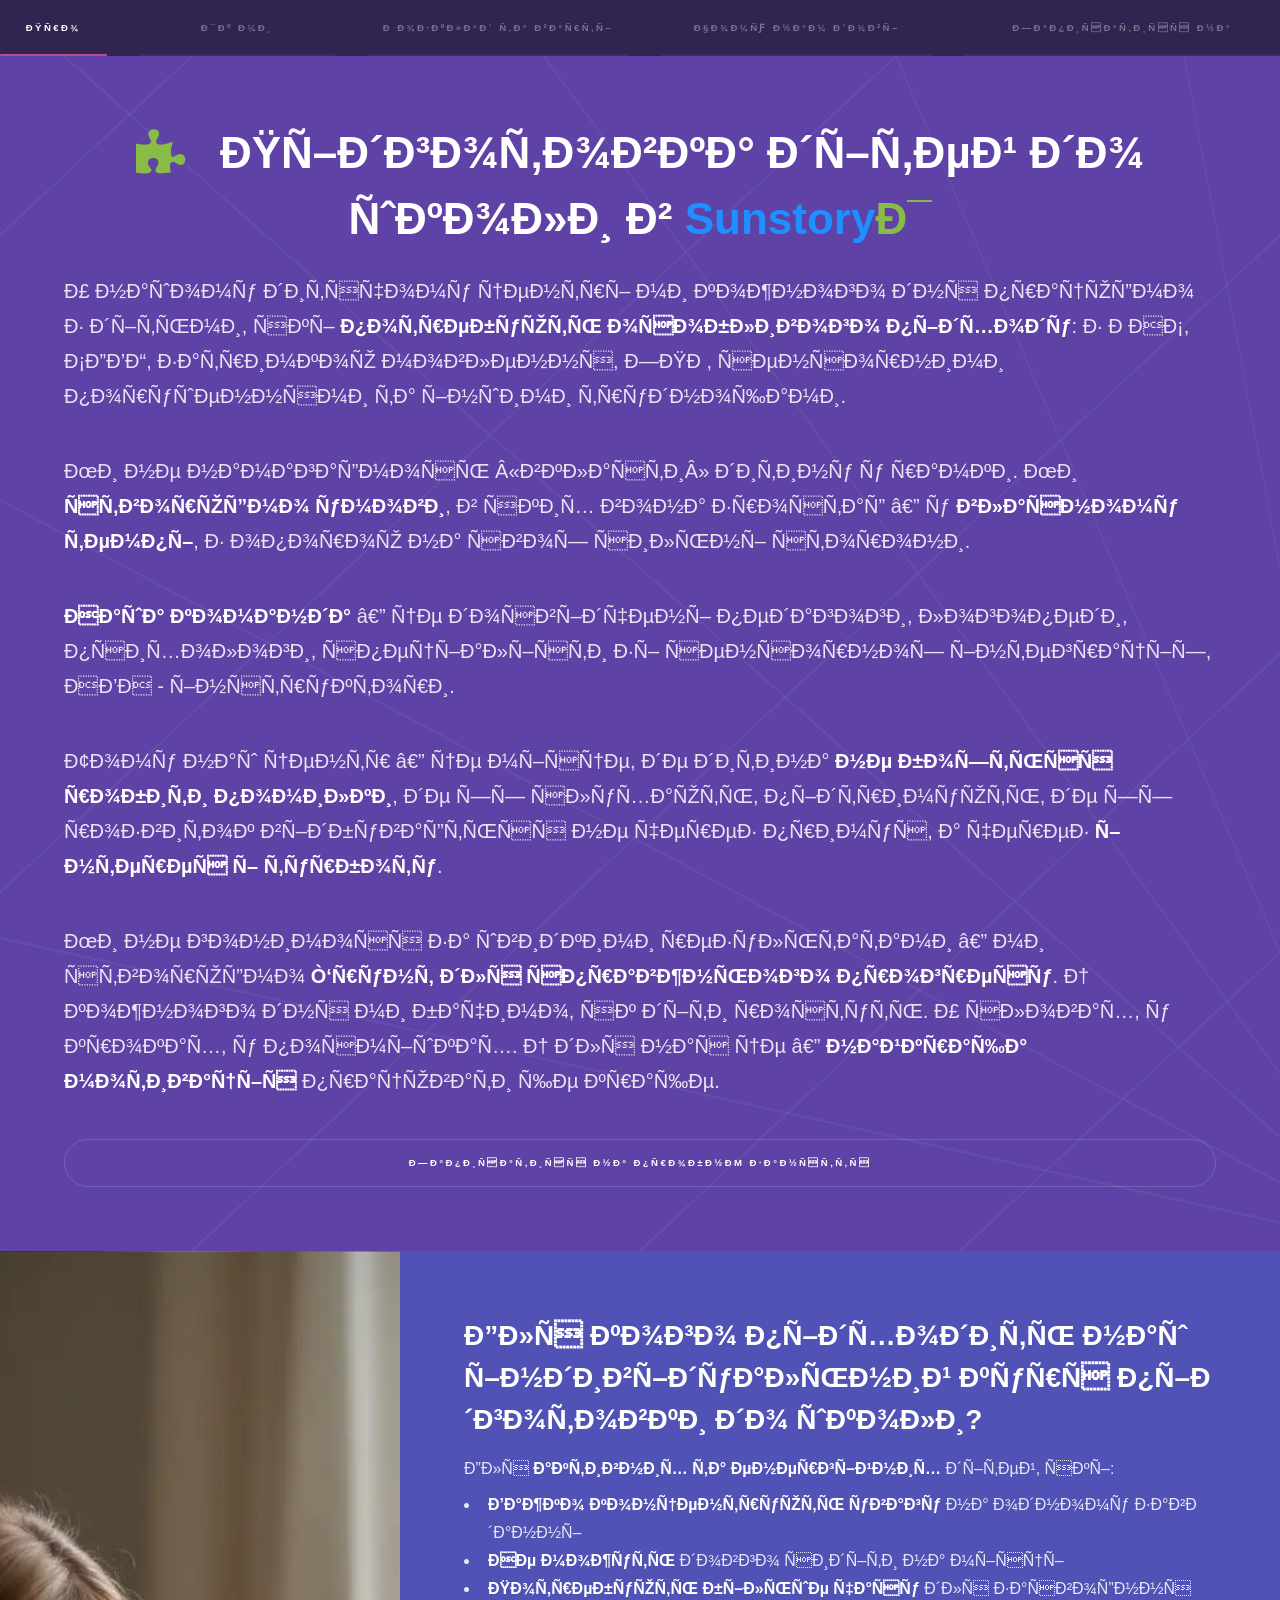
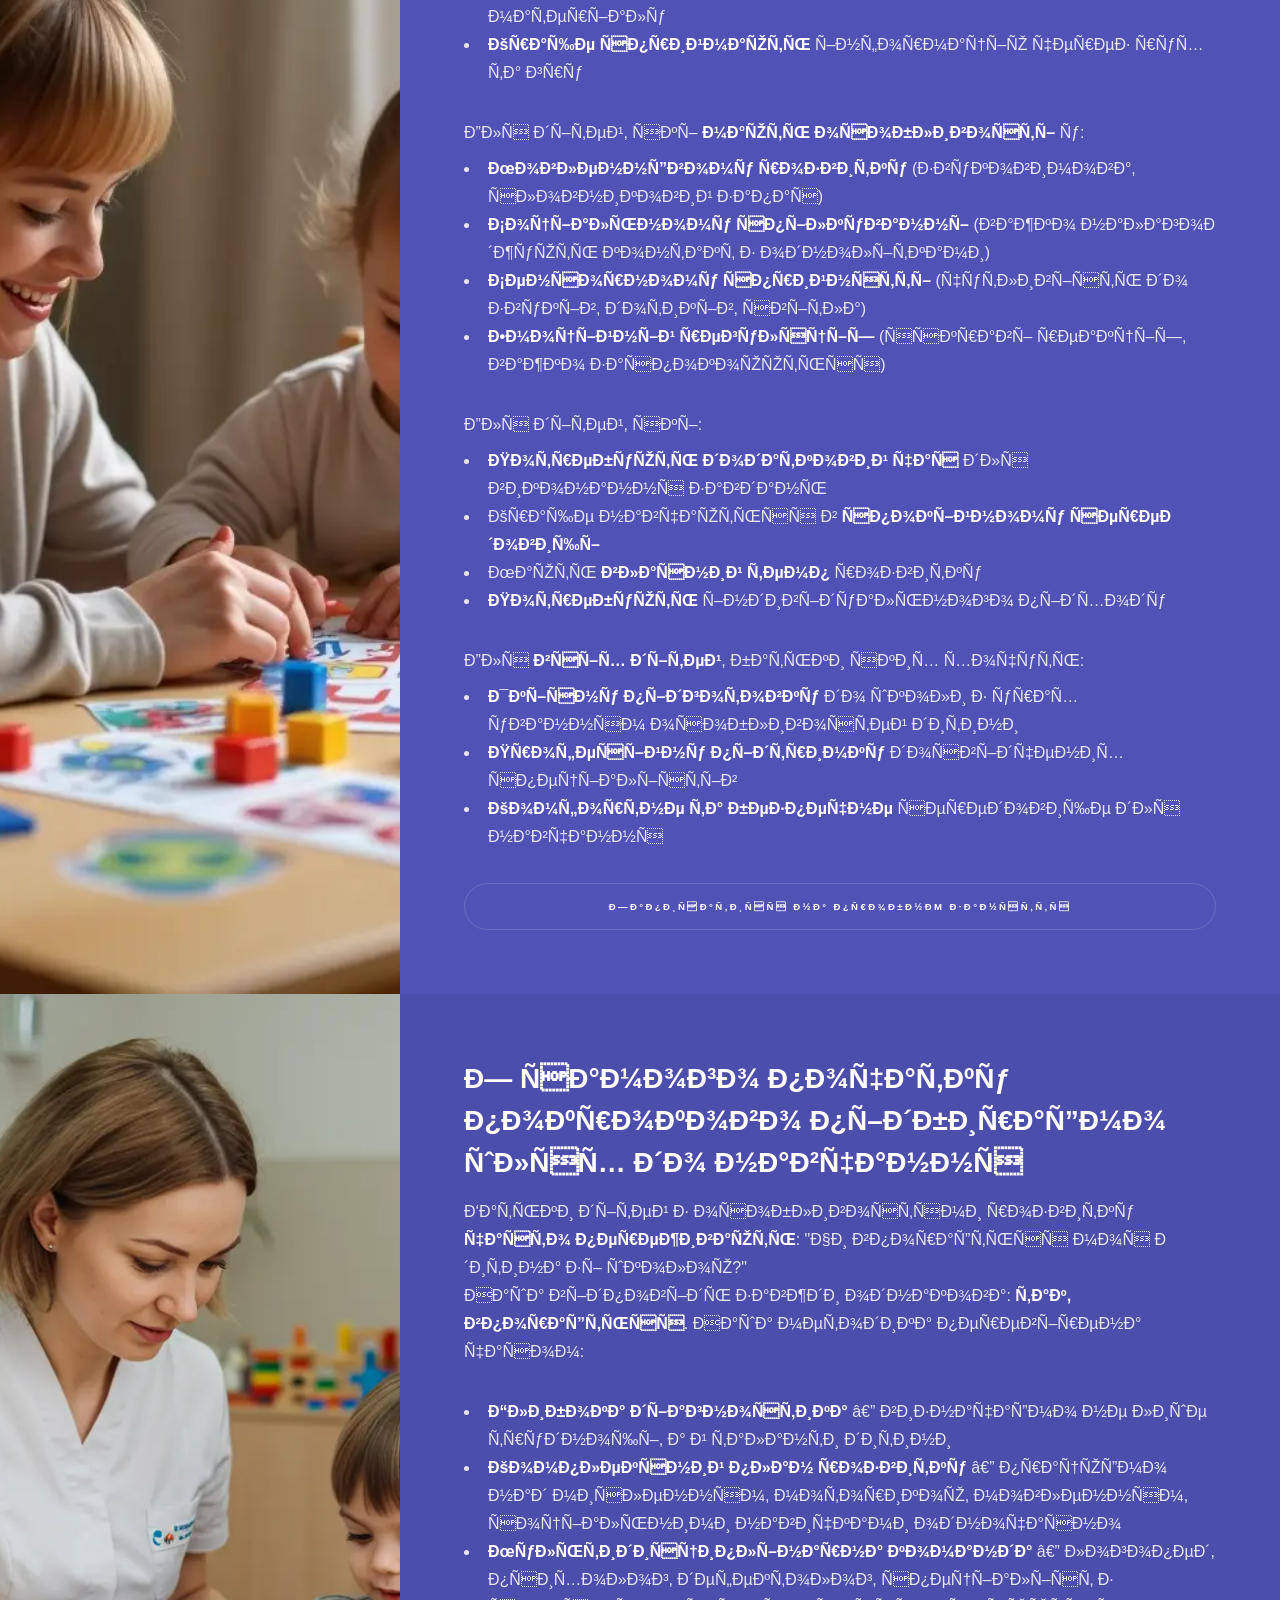
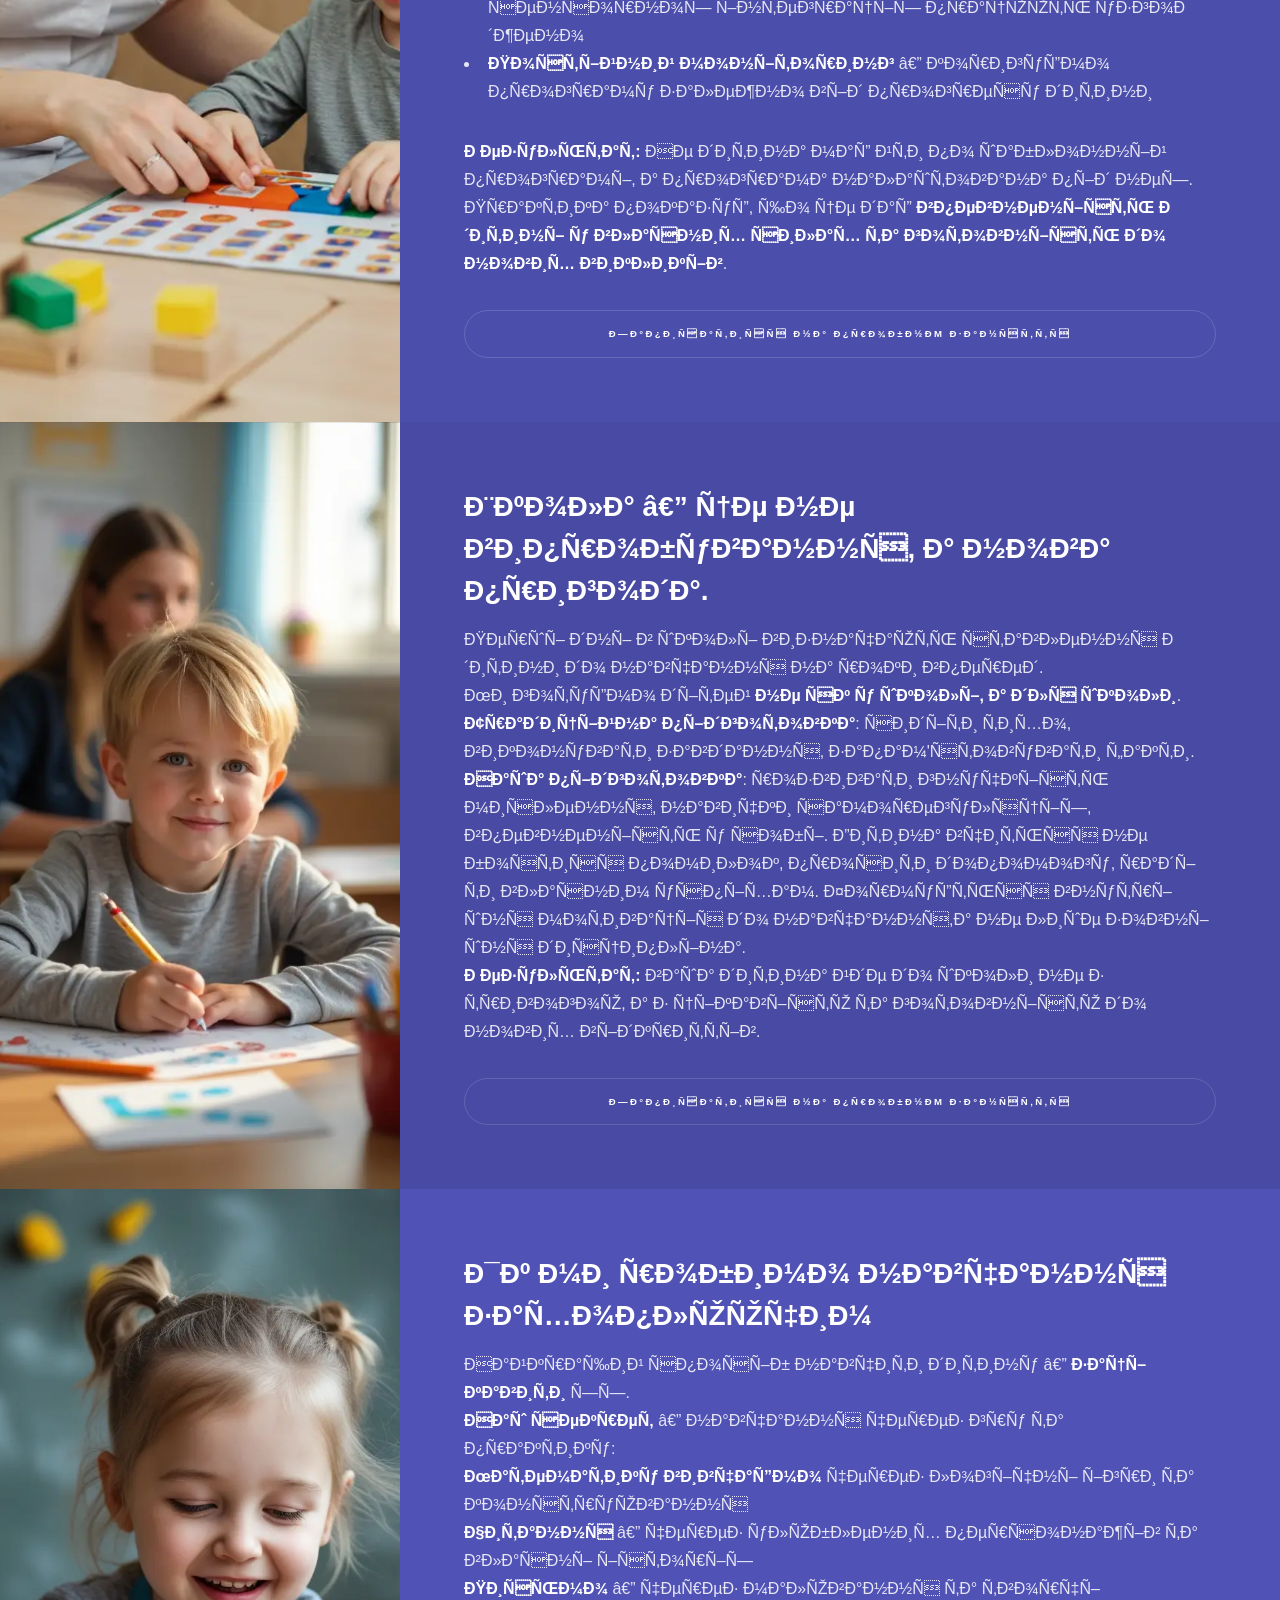
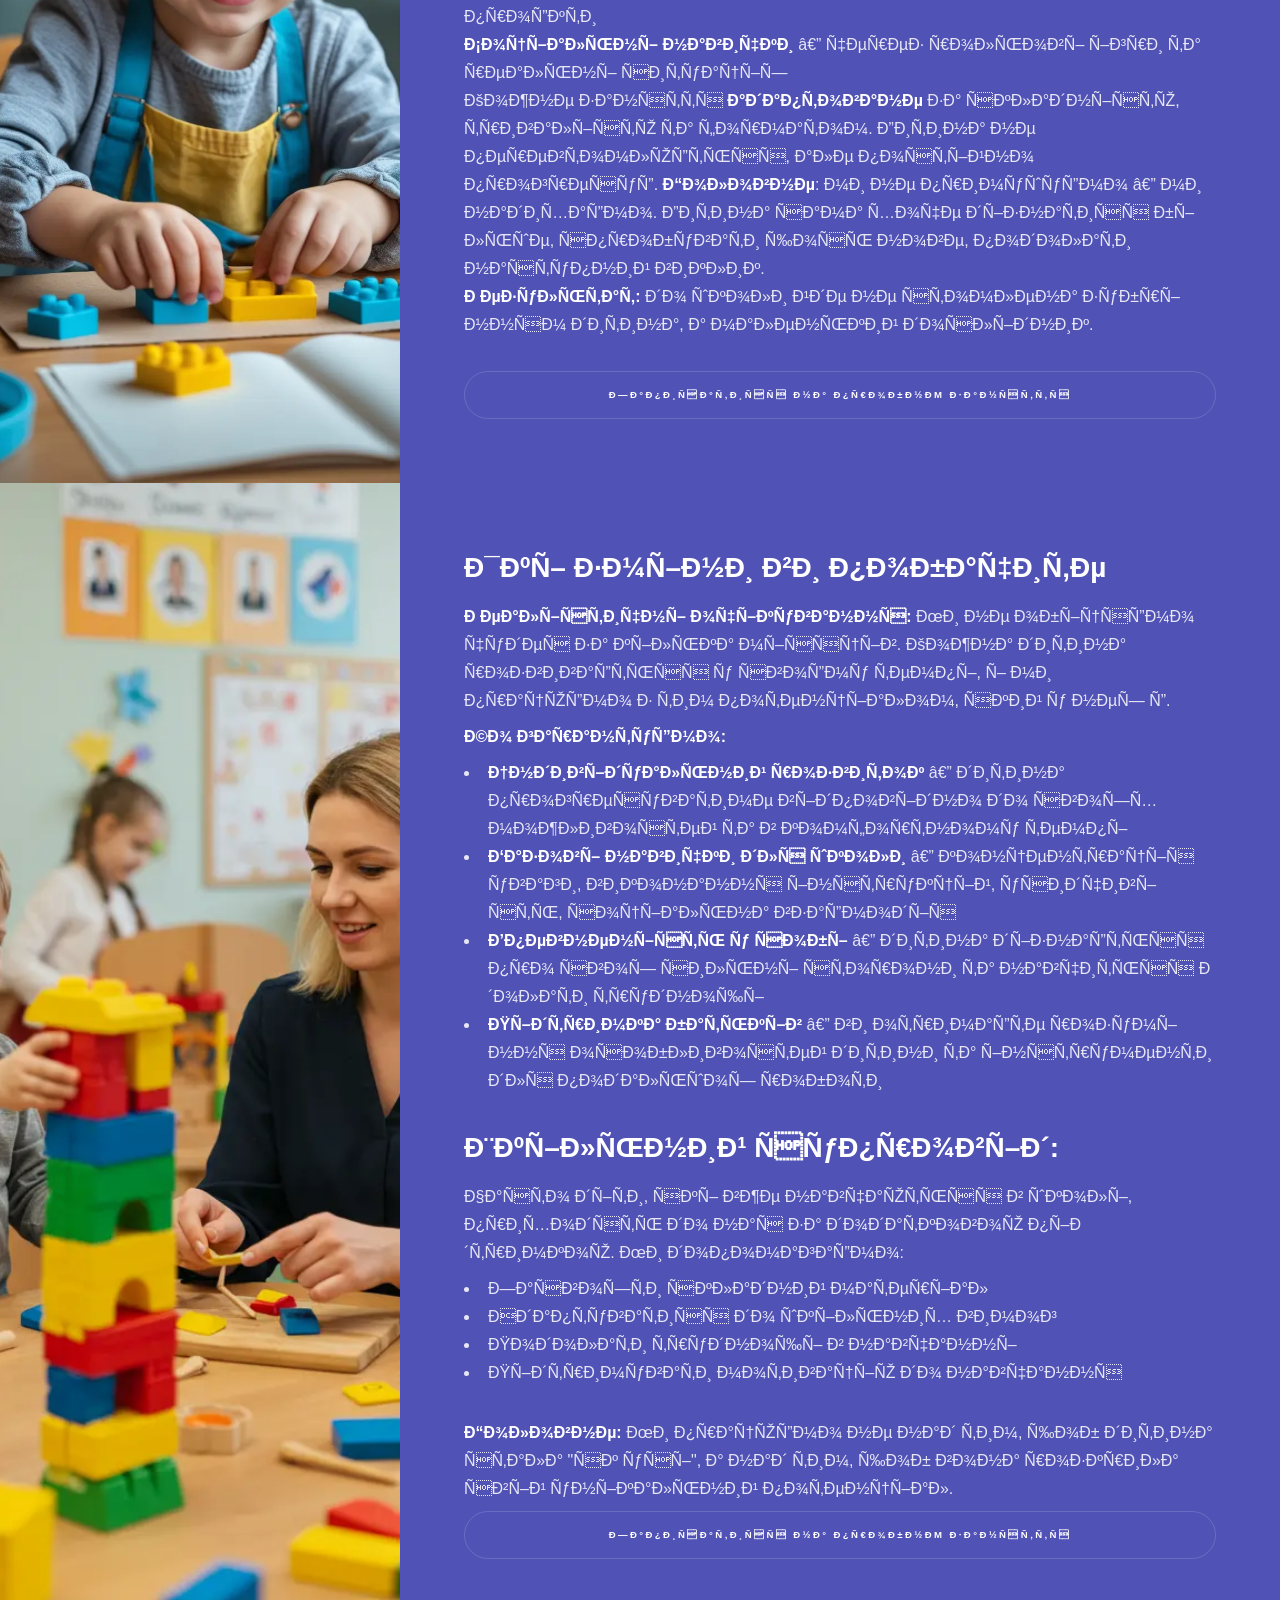
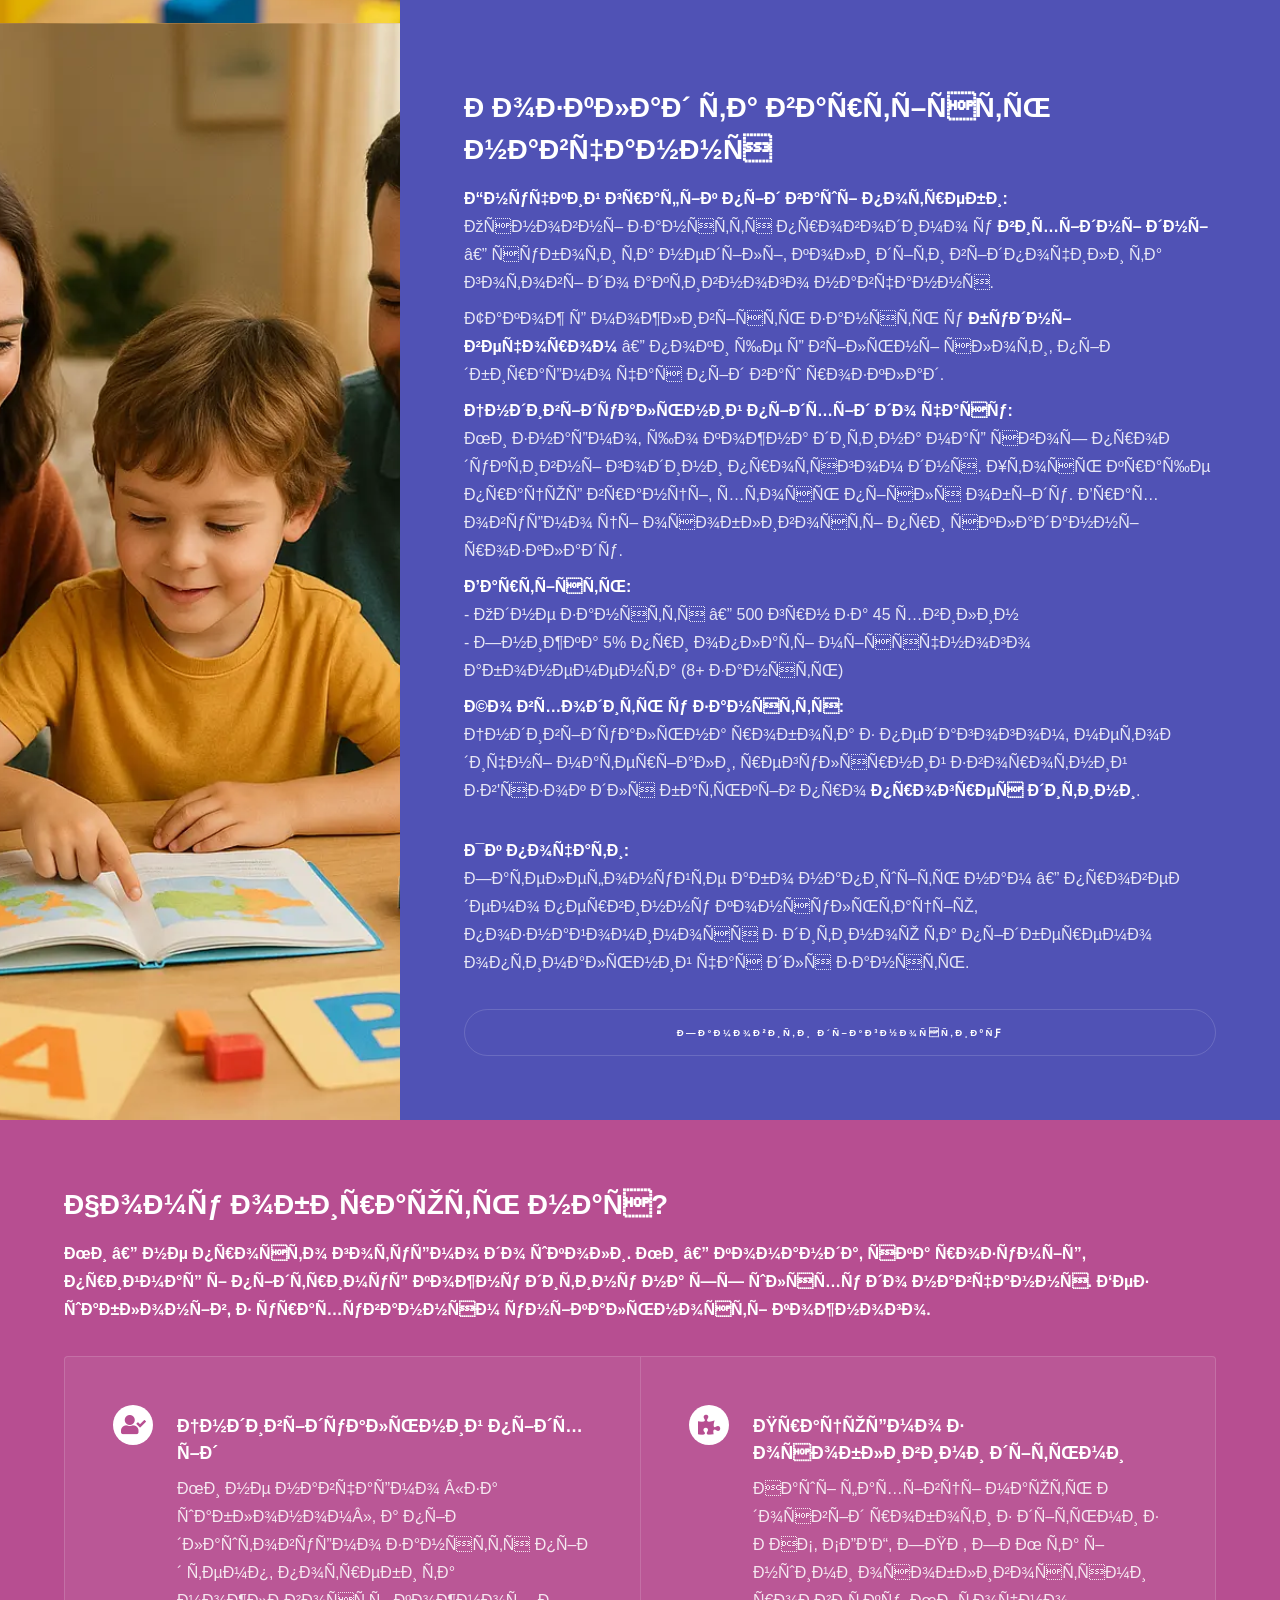
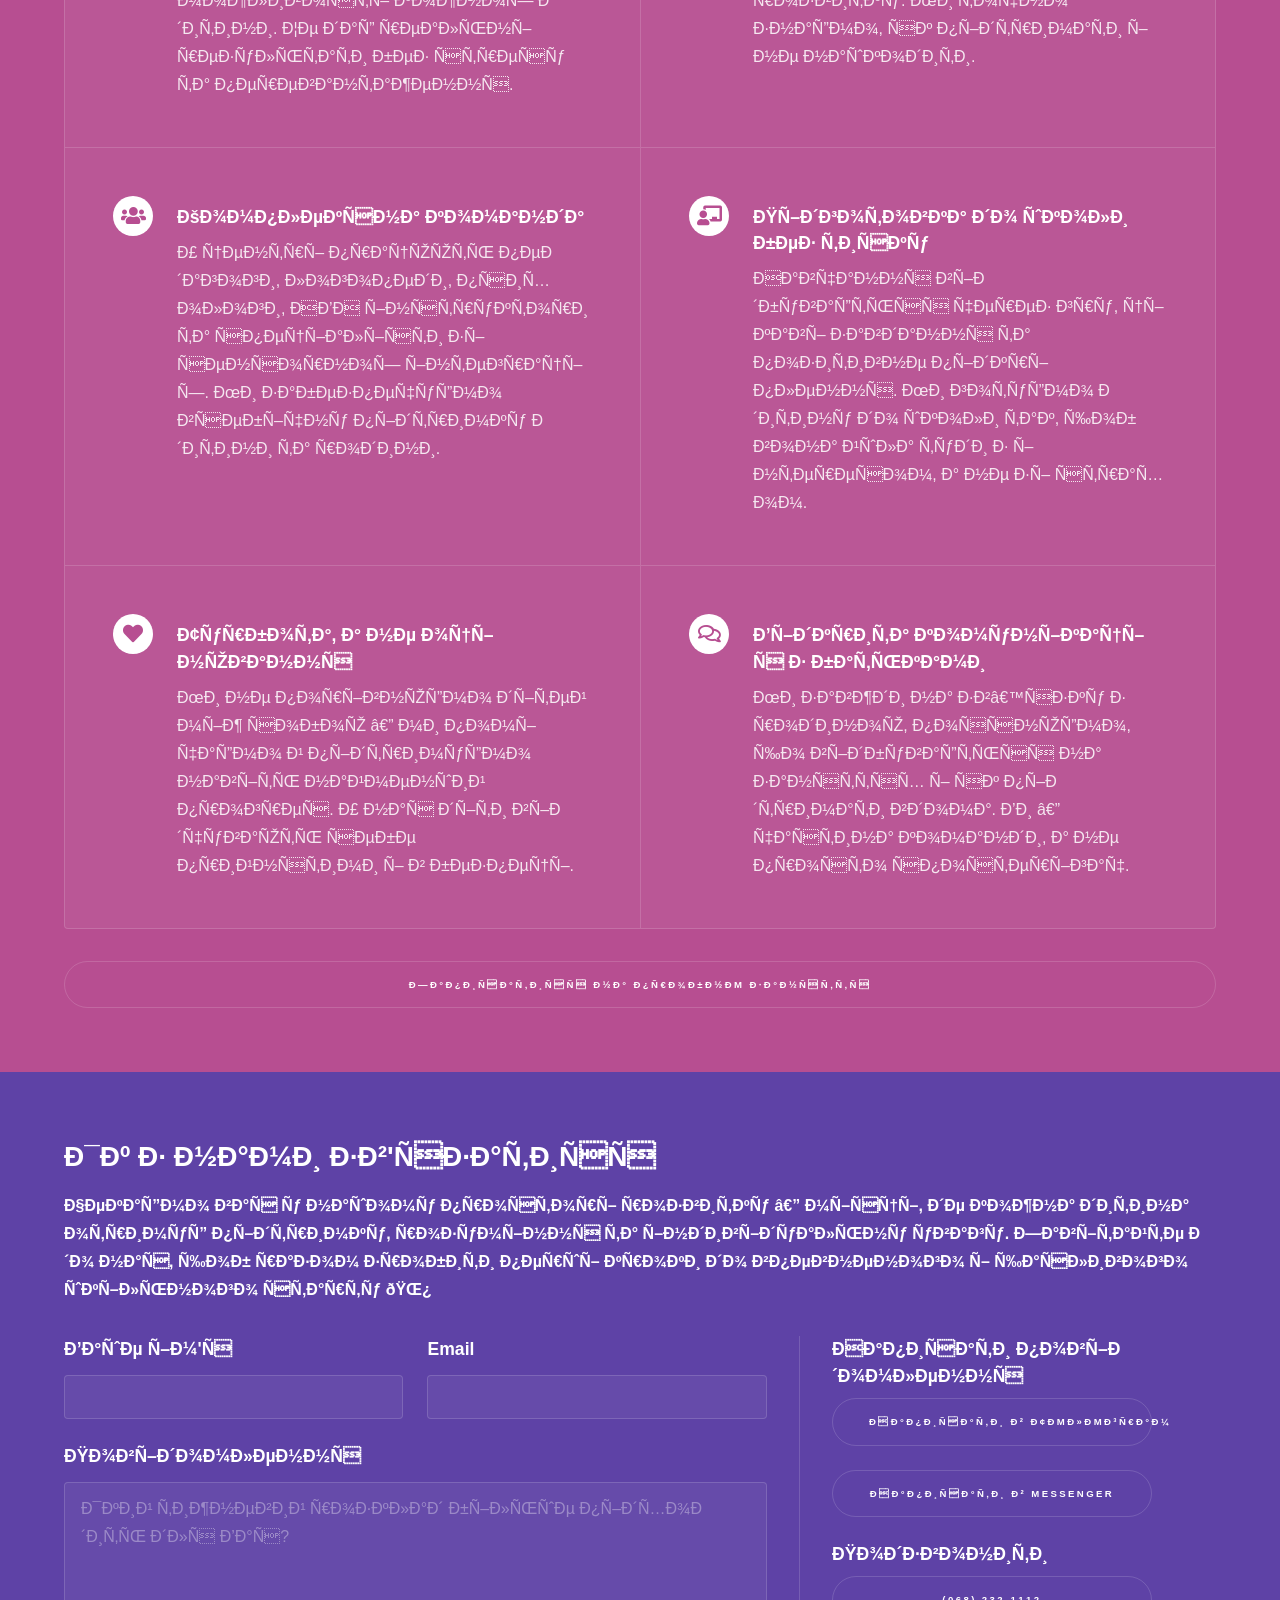
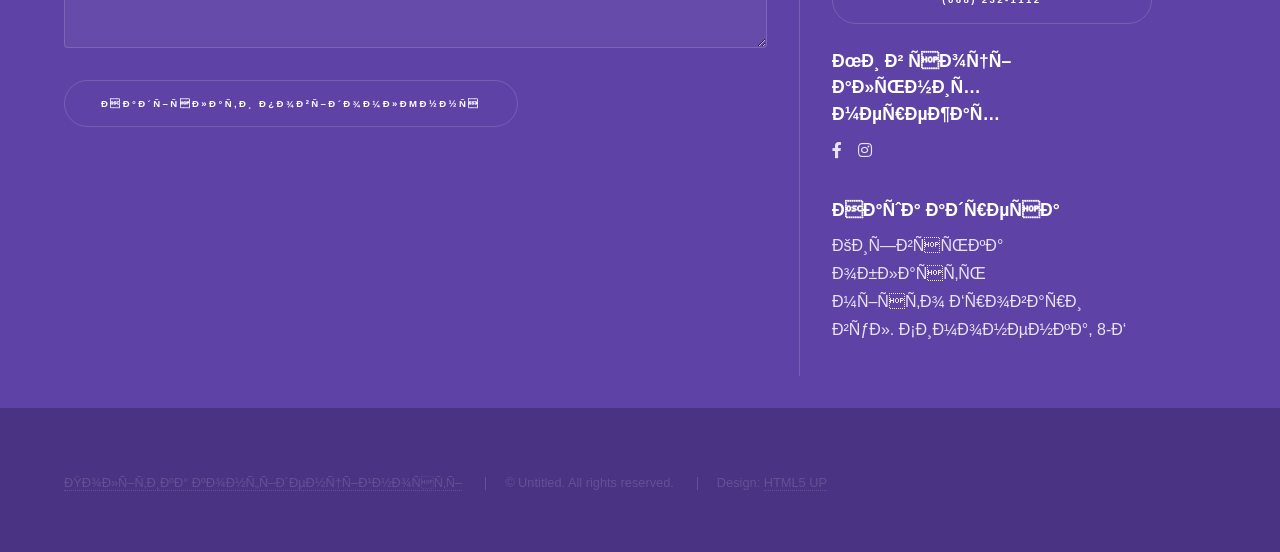
==== commit af167bc7: "added privacy-policy" ====
--- a/index.html
+++ b/index.html
@@ -500,6 +500,7 @@
 	<footer id="footer" class="wrapper style1-alt">
 		<div class="inner">
 			<ul class="menu">
+				<li><a href="privacy-policy.html">Політика конфіденційності</a></li>
 				<li>&copy; Untitled. All rights reserved.</li>
 				<li>Design: <a href="http://html5up.net">HTML5 UP</a></li>
 			</ul>
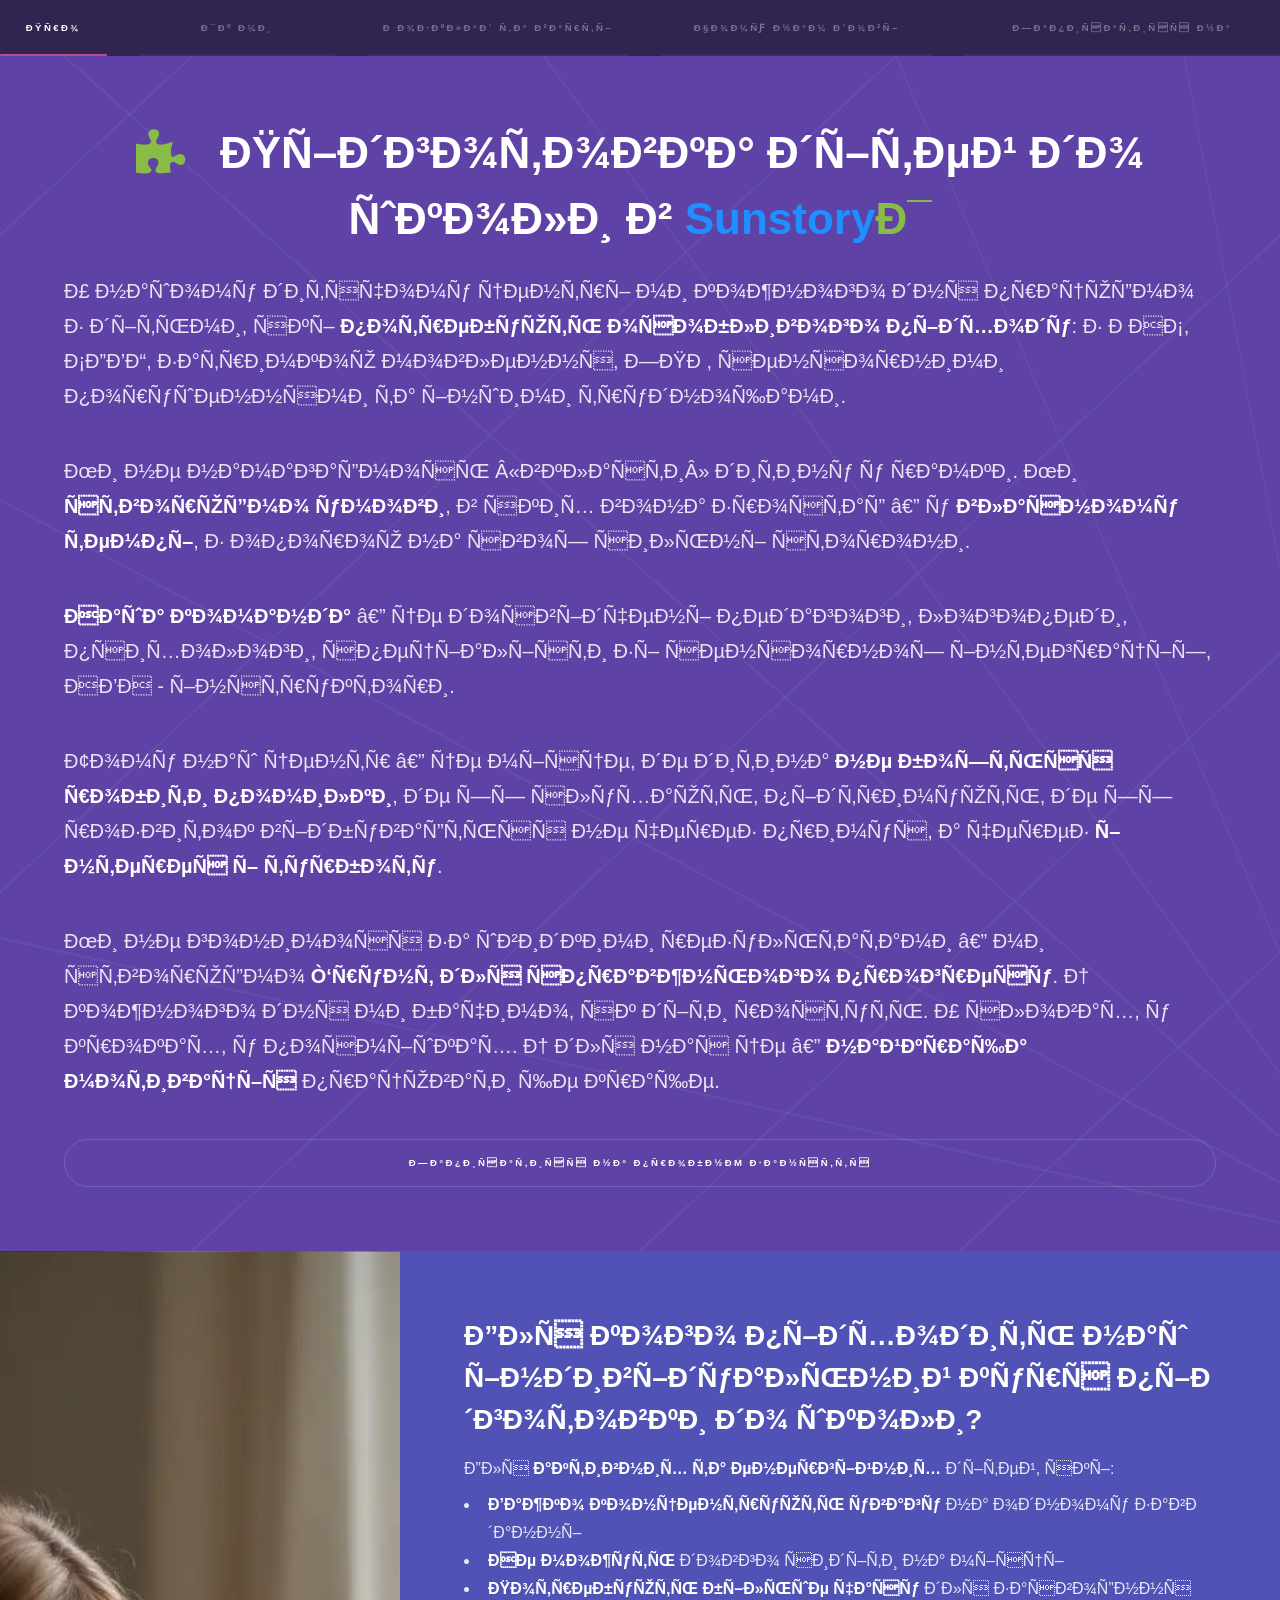
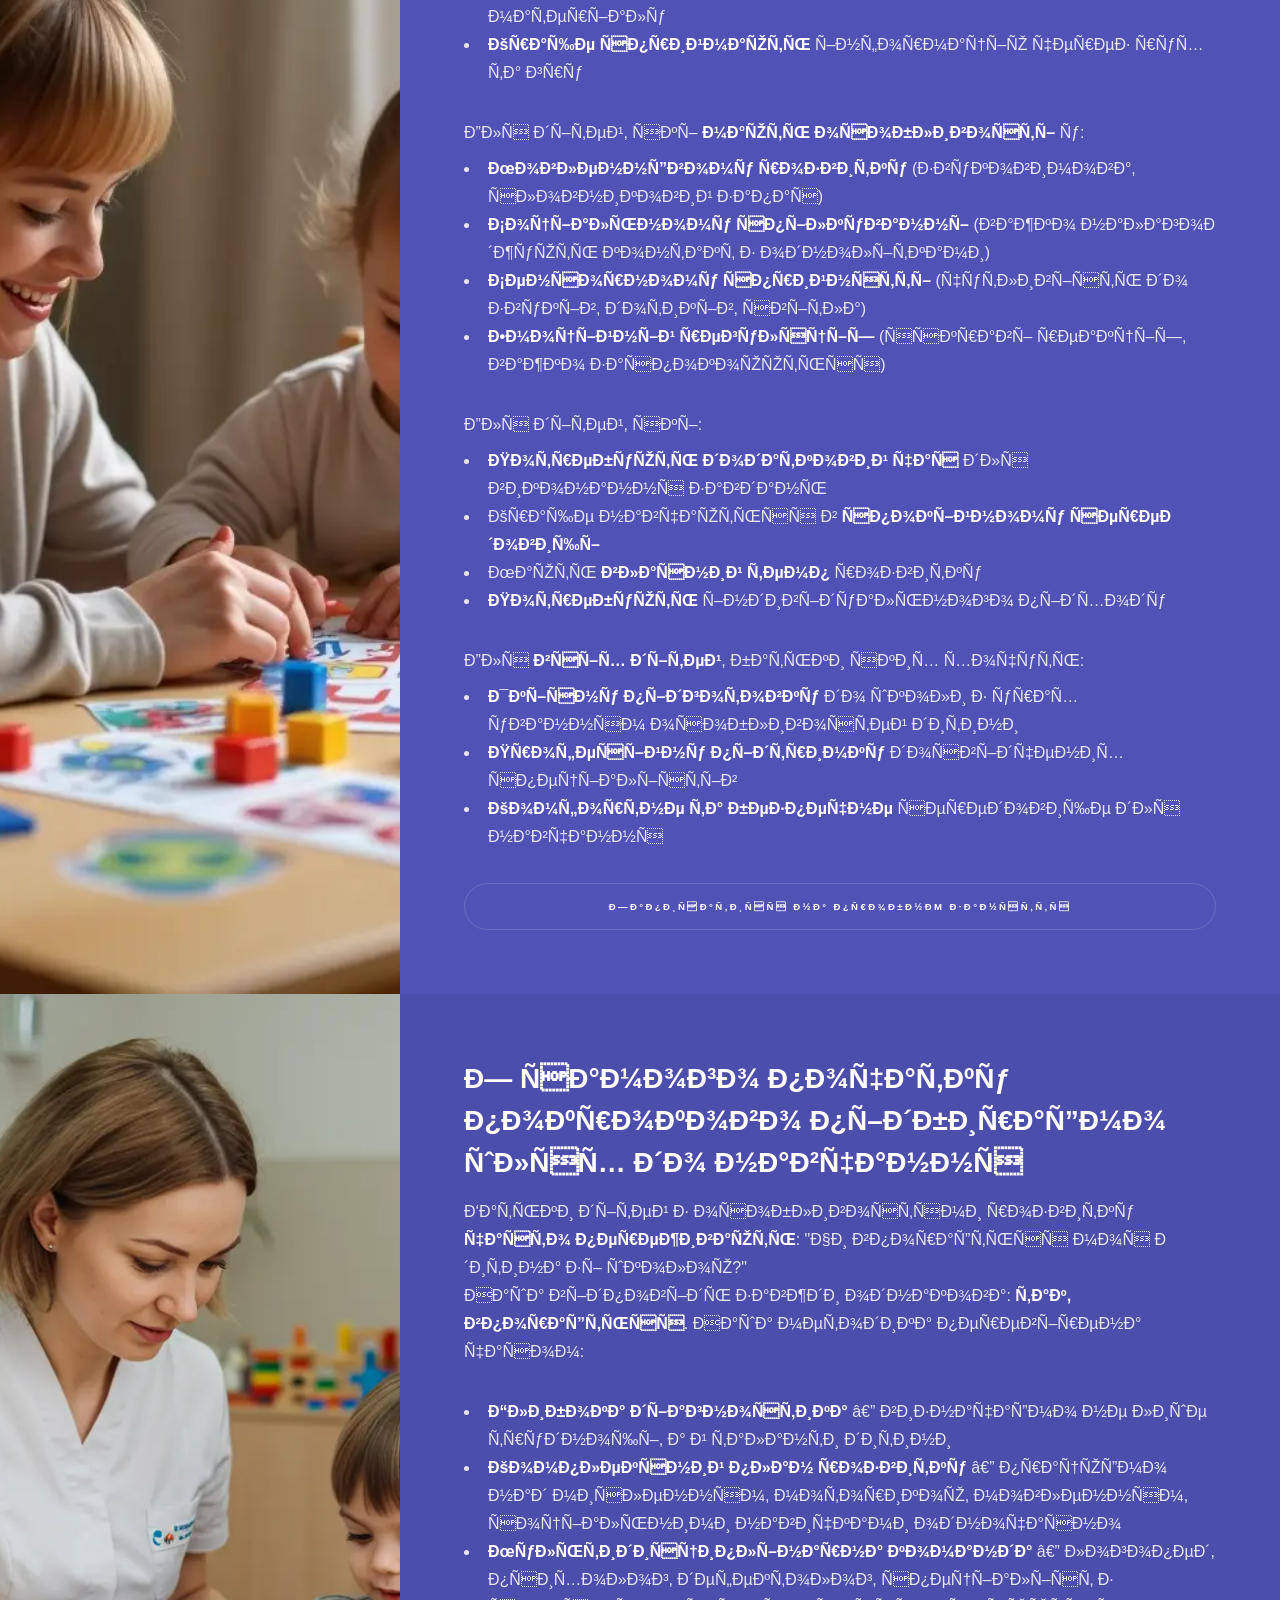
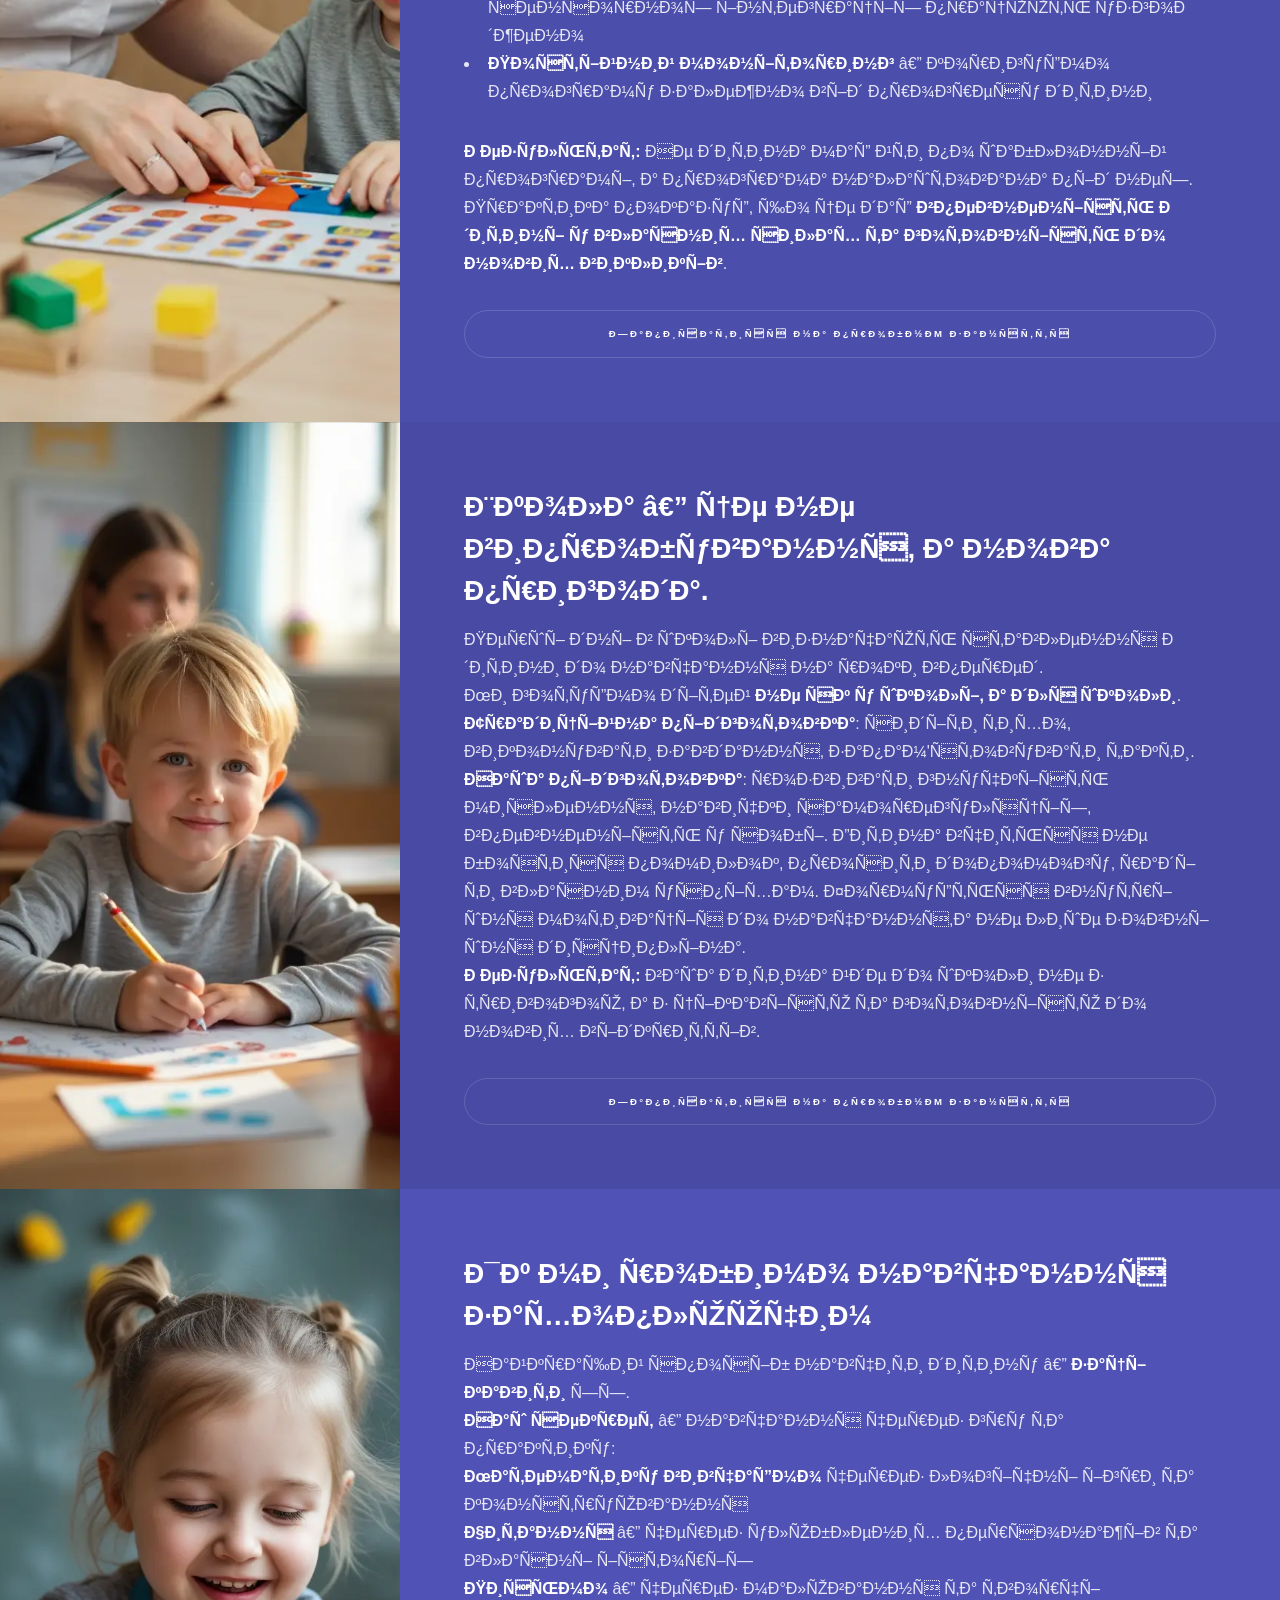
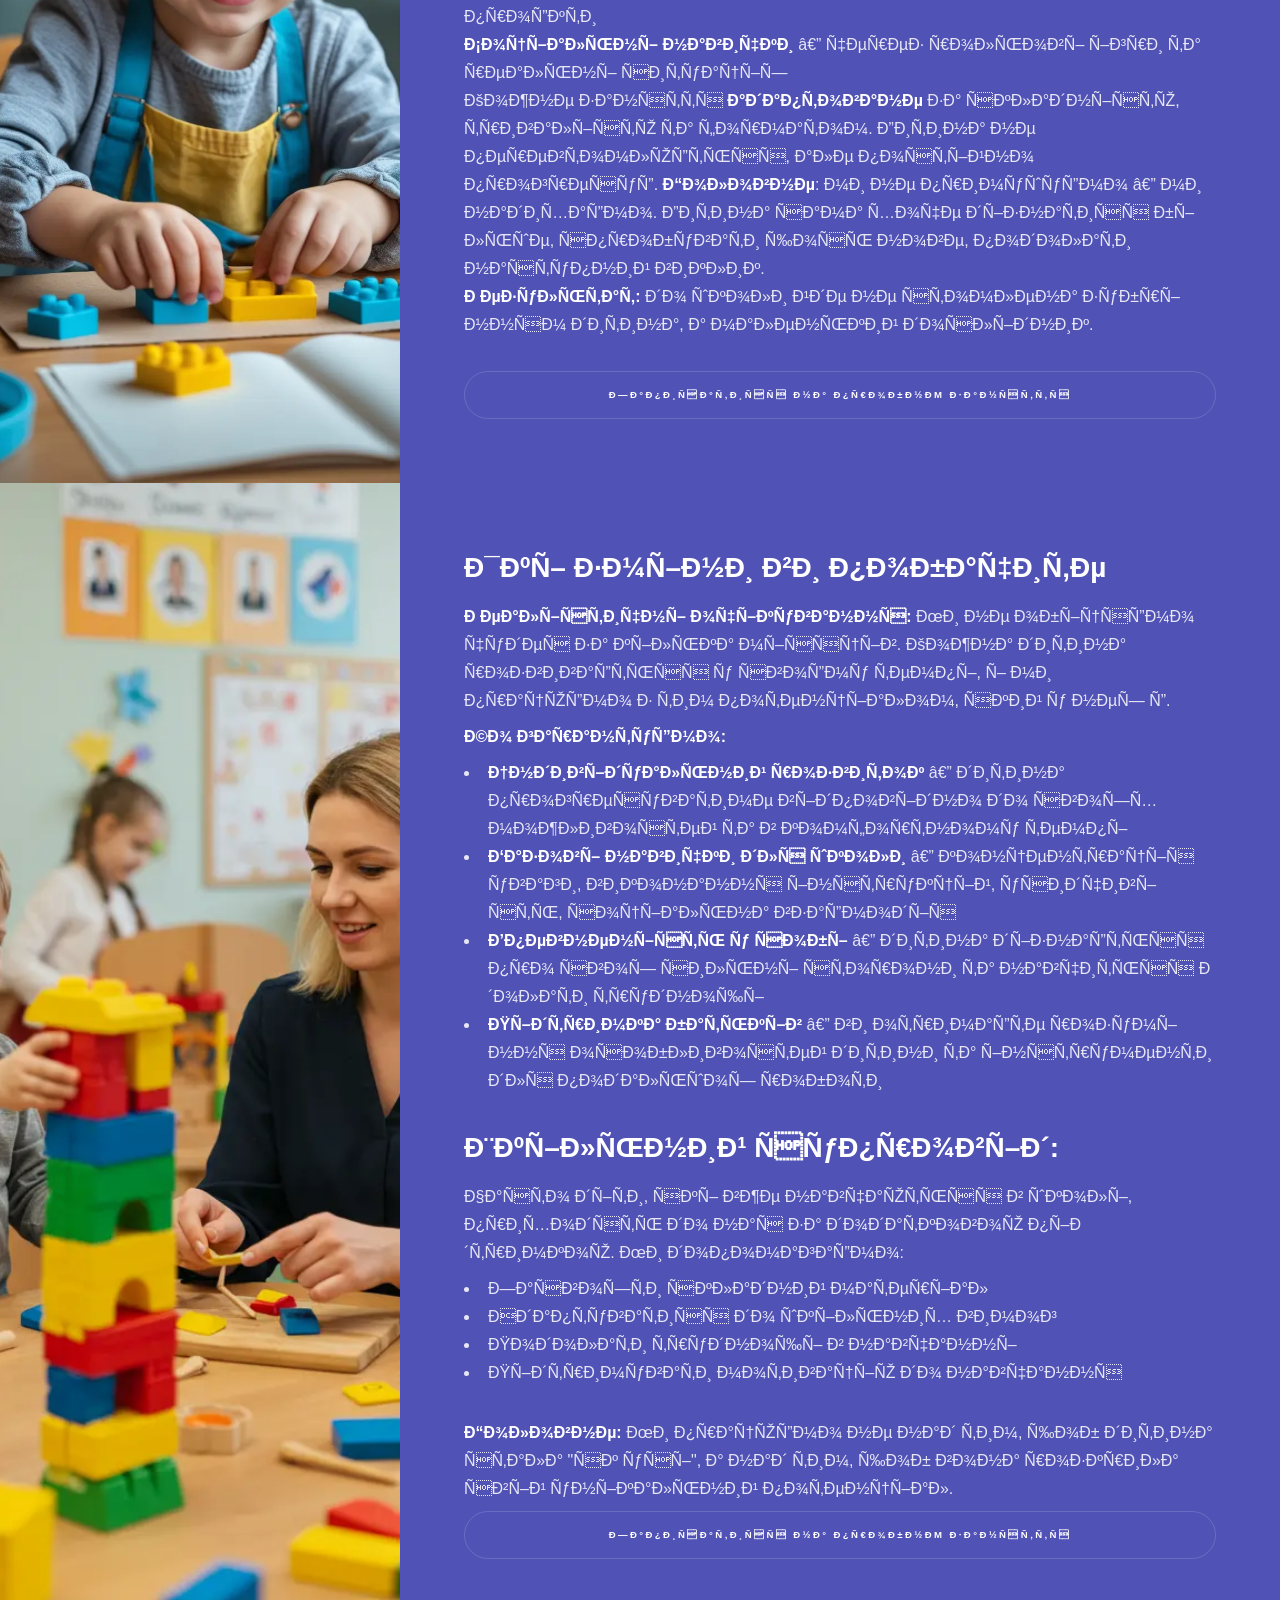
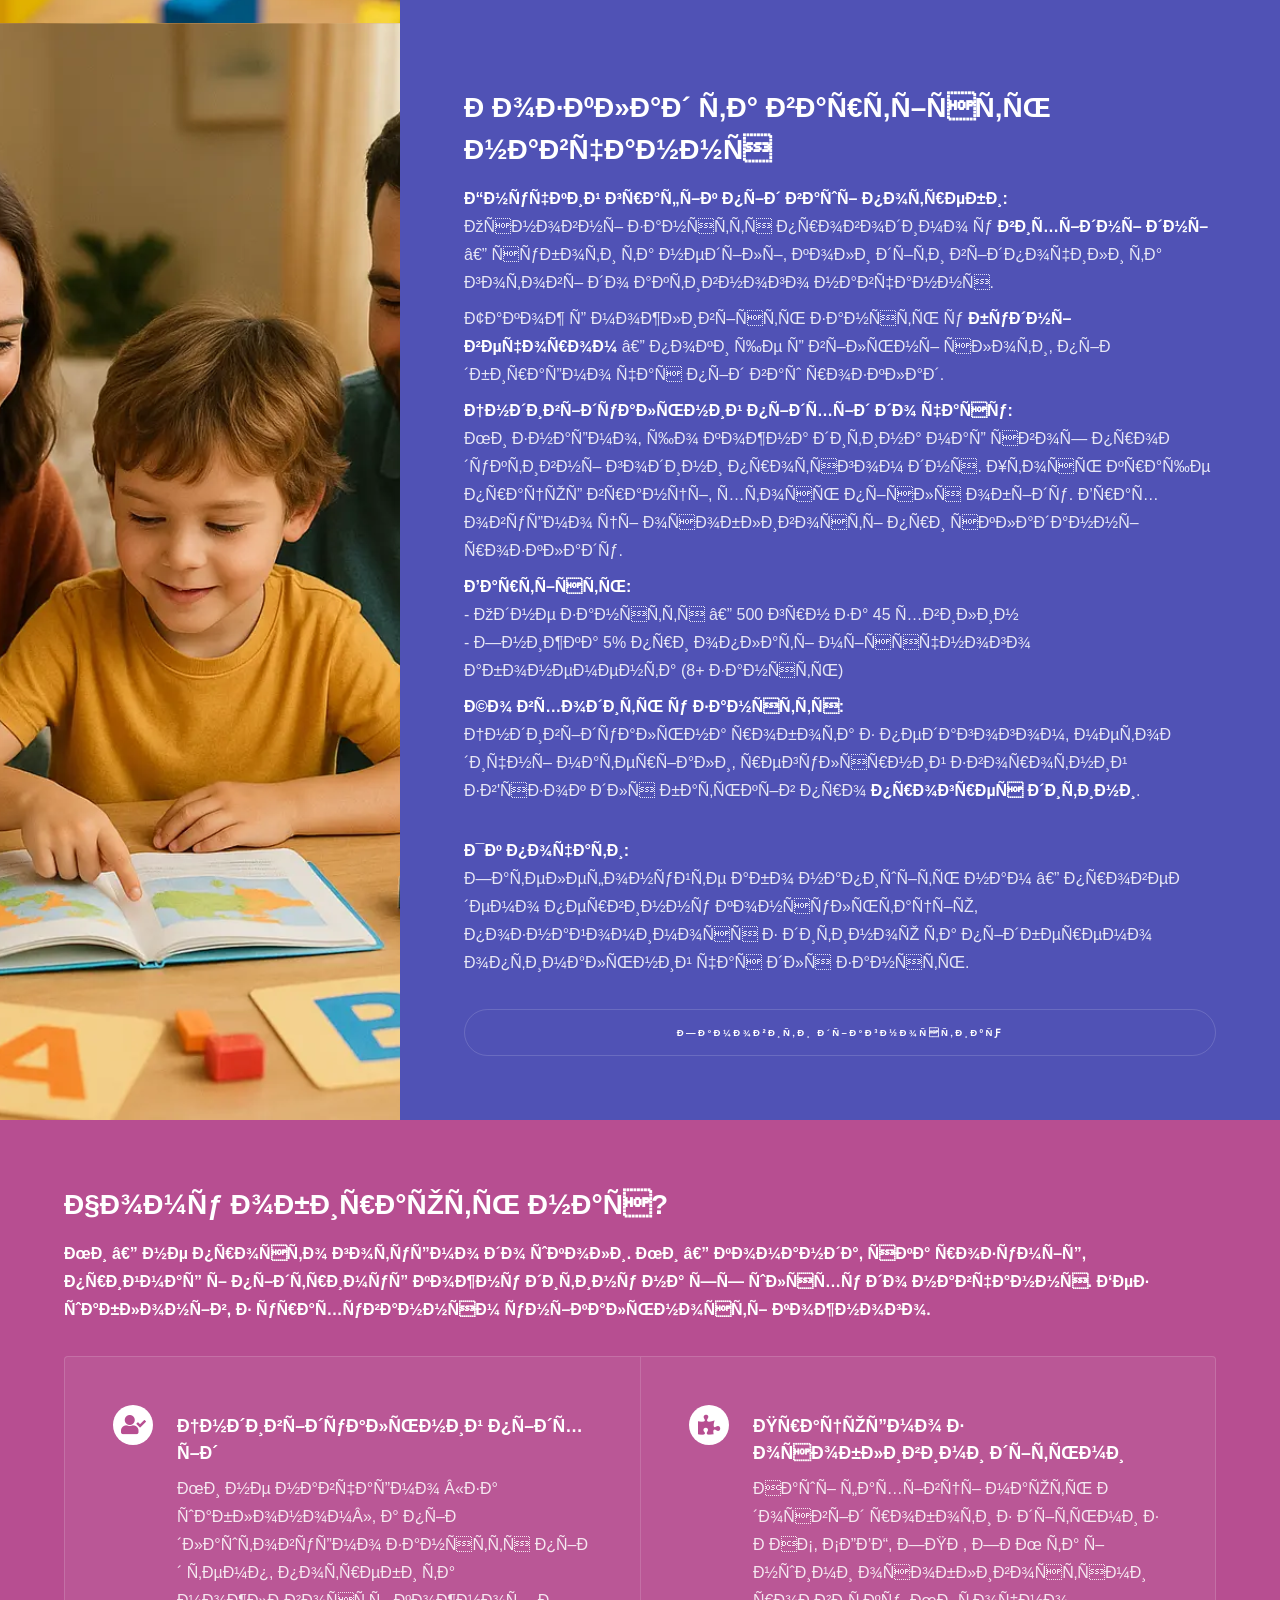
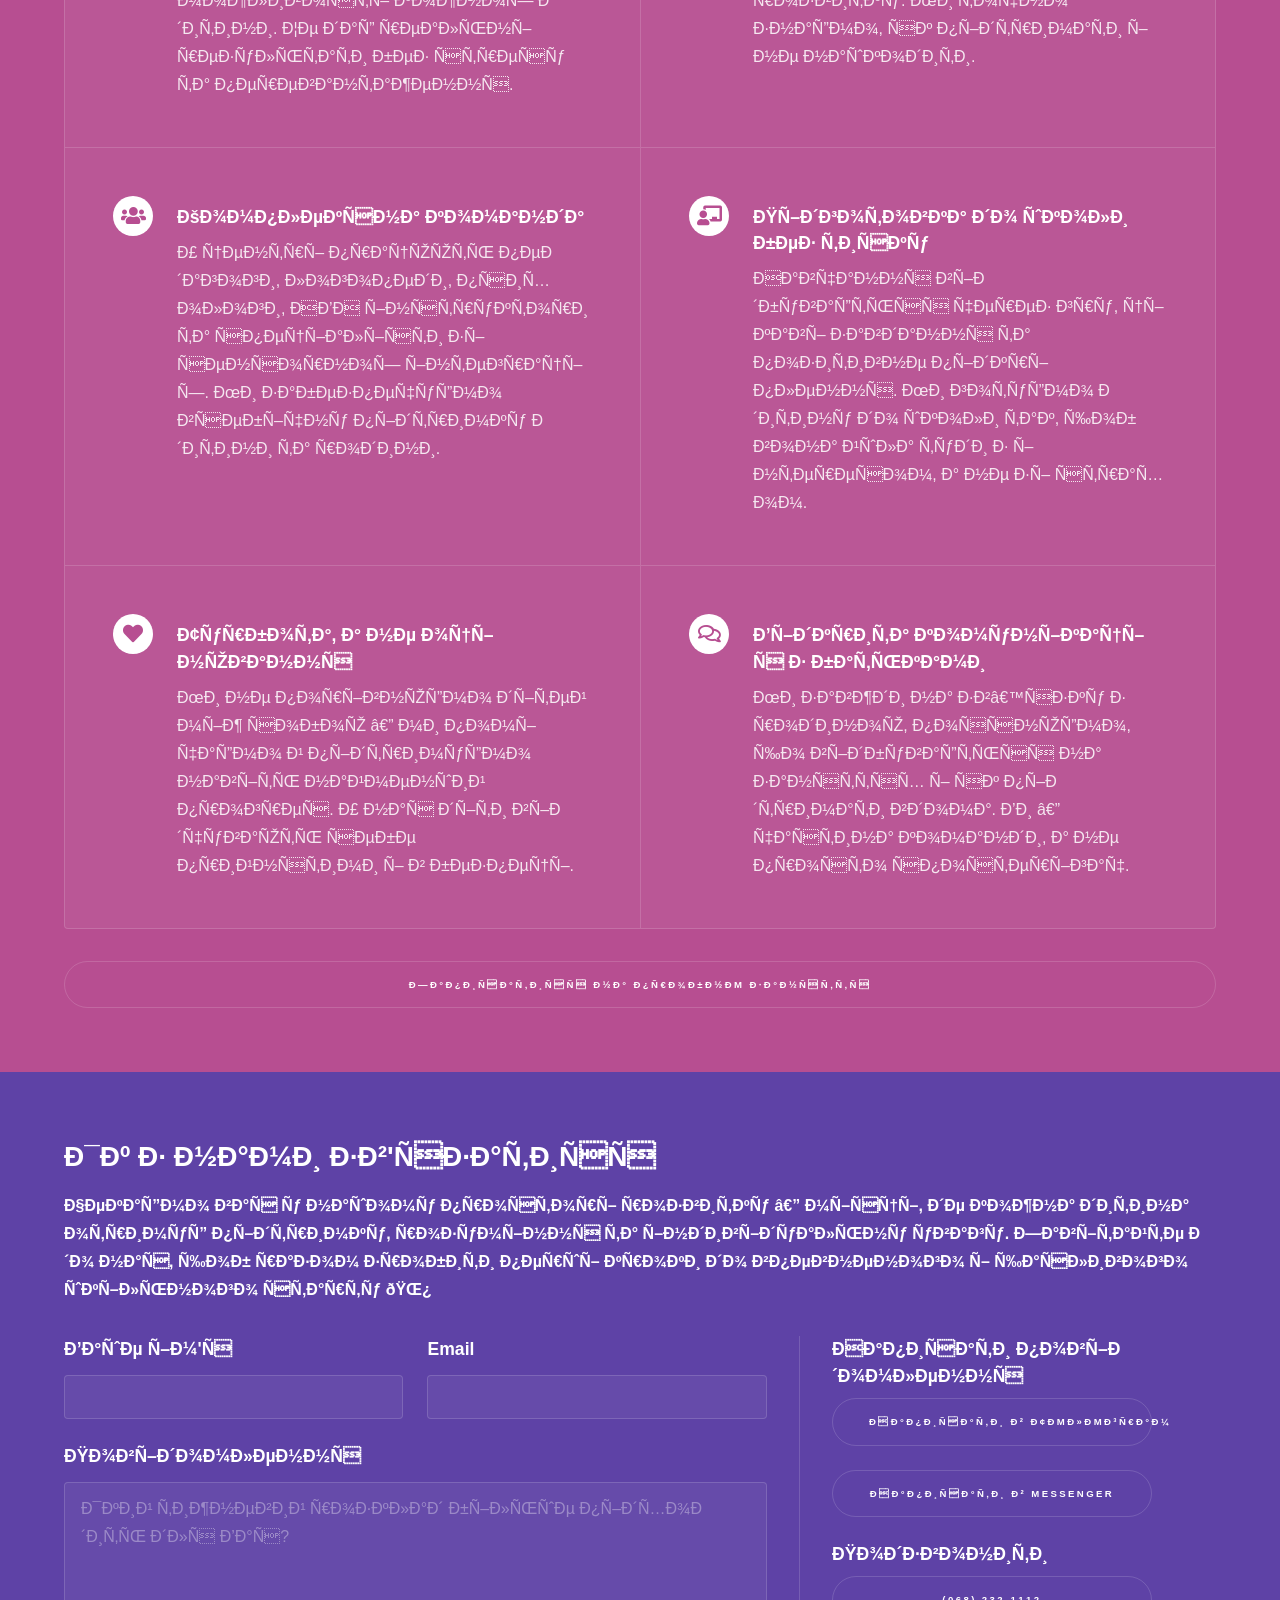
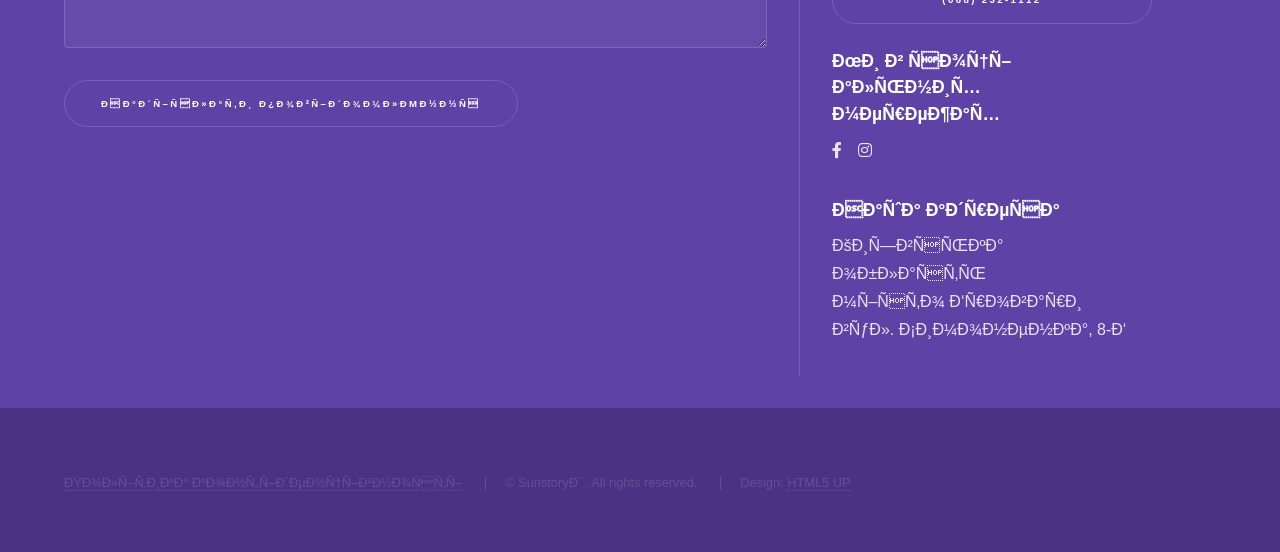
==== commit 95e23f37: "added footer info" ====
--- a/index.html
+++ b/index.html
@@ -501,7 +501,7 @@
 		<div class="inner">
 			<ul class="menu">
 				<li><a href="privacy-policy.html">Політика конфіденційності</a></li>
-				<li>&copy; Untitled. All rights reserved.</li>
+				<li>&copy; SunstoryЯ. All rights reserved.</li>
 				<li>Design: <a href="http://html5up.net">HTML5 UP</a></li>
 			</ul>
 		</div>
